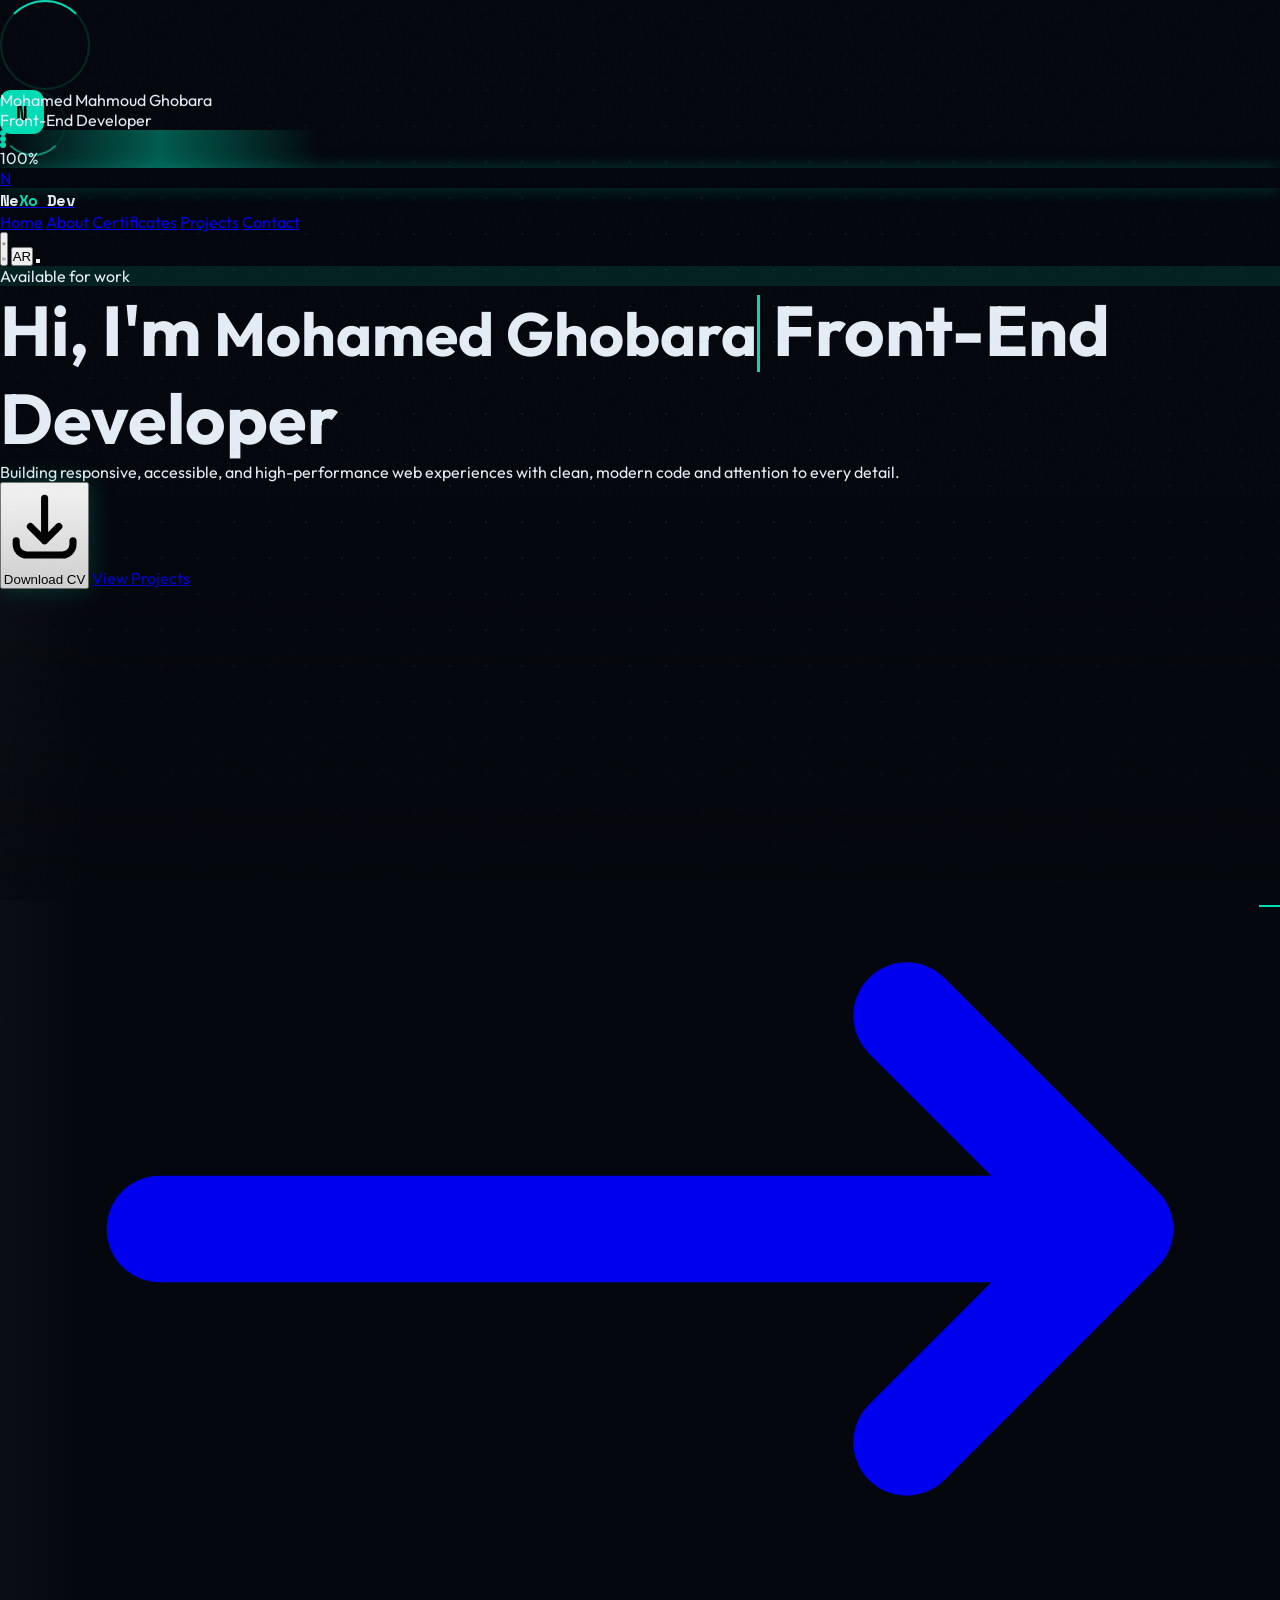
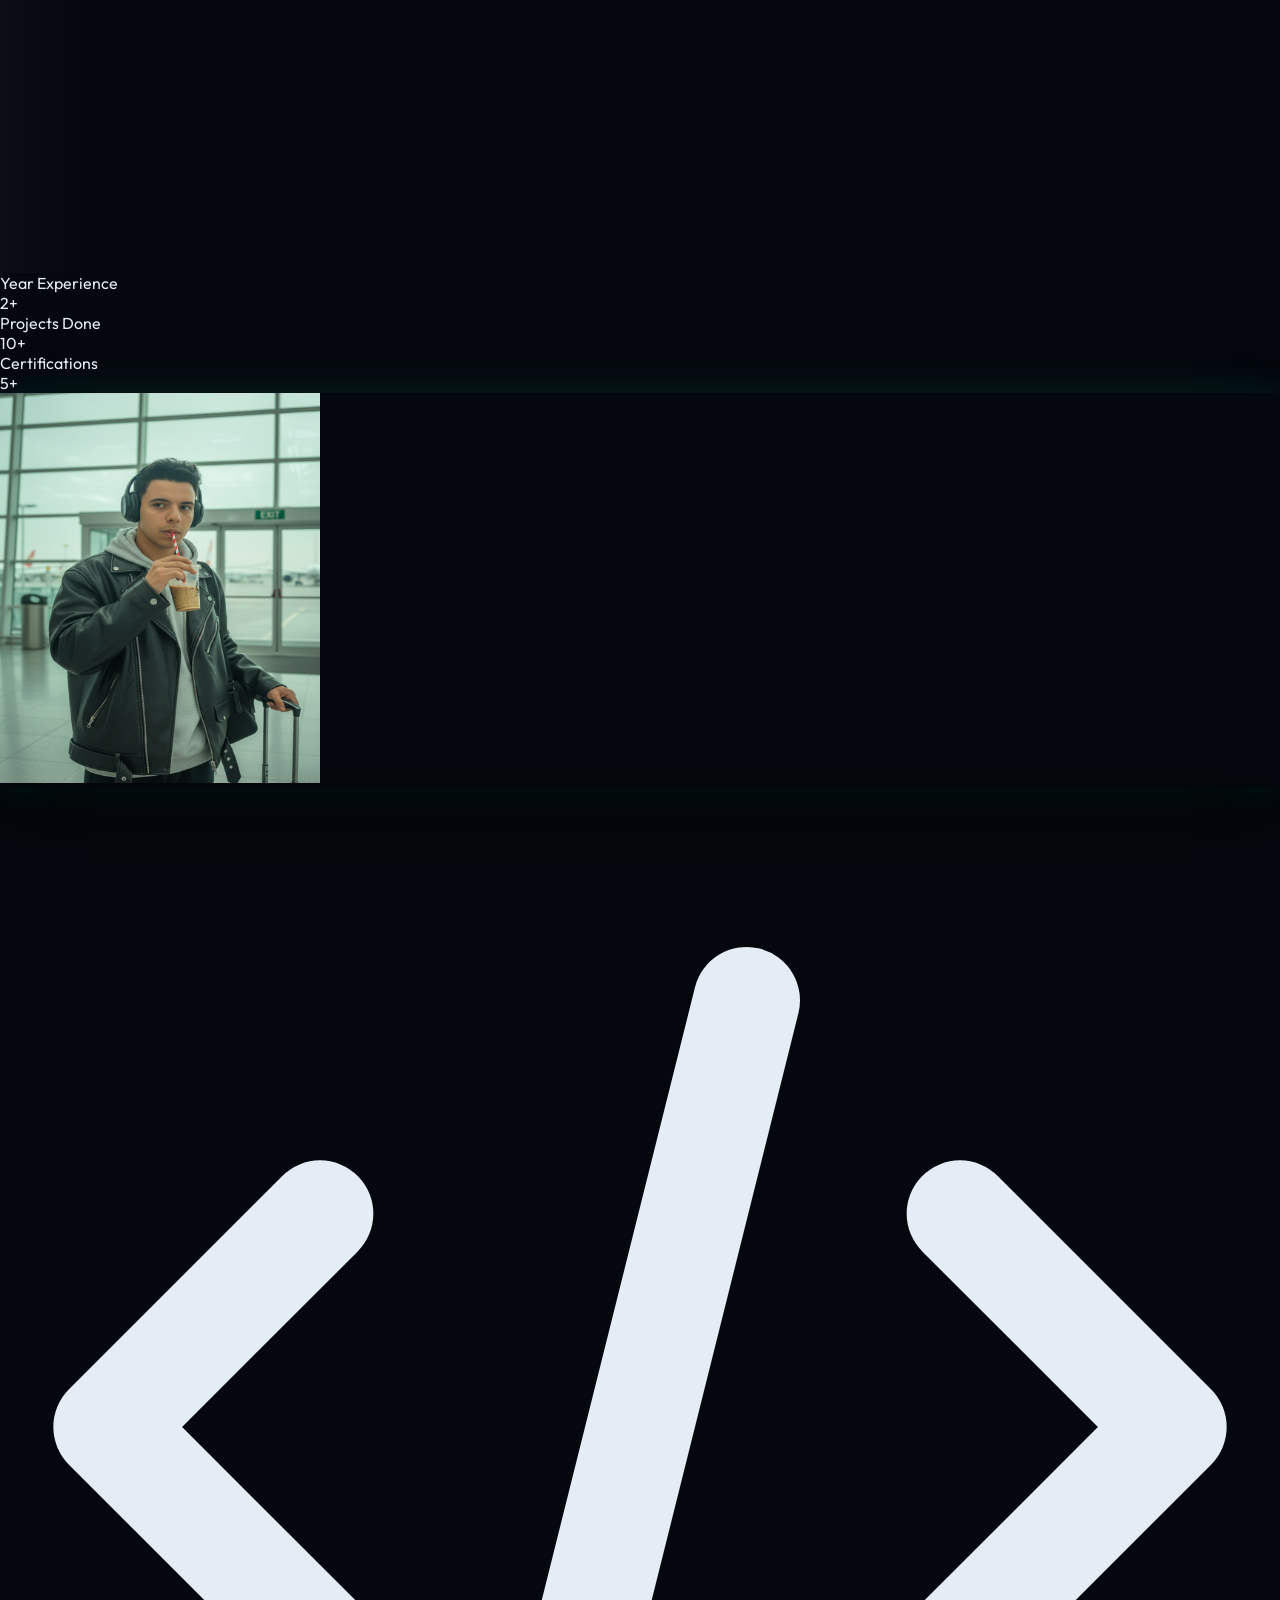
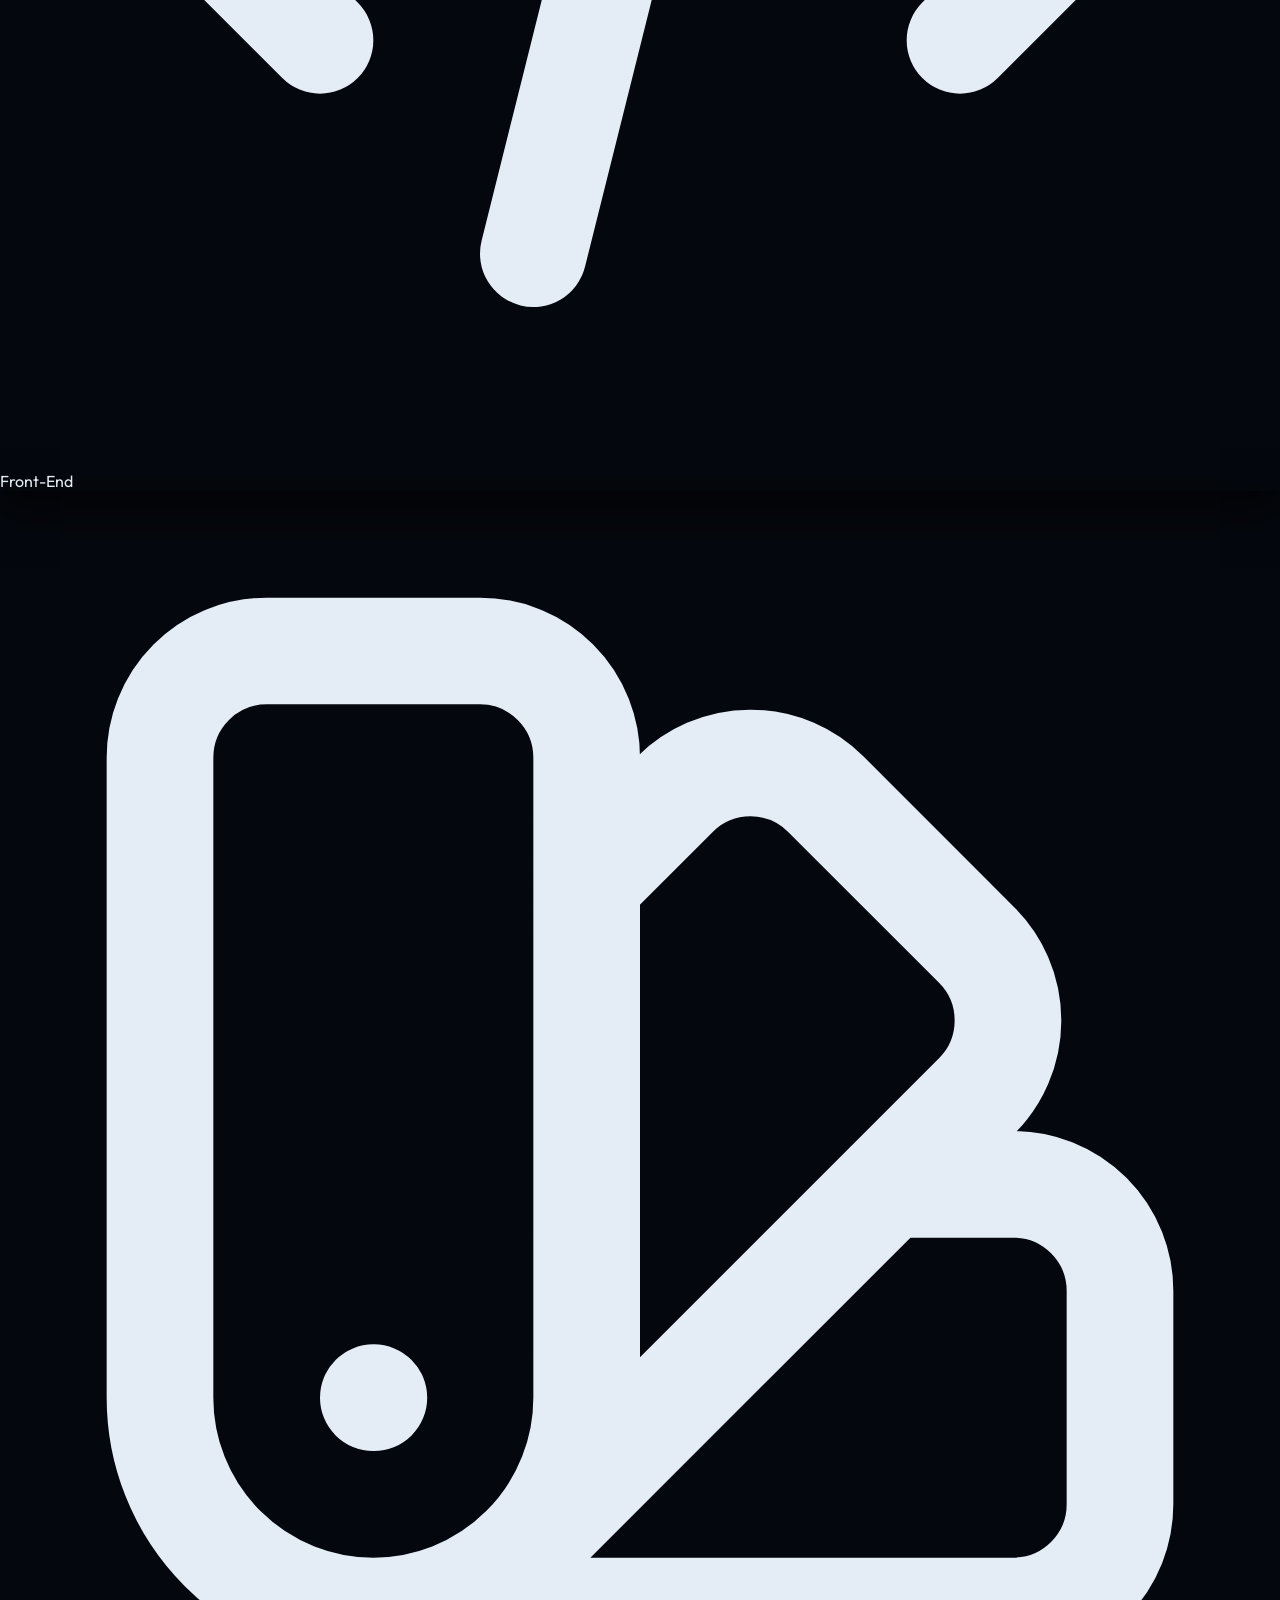
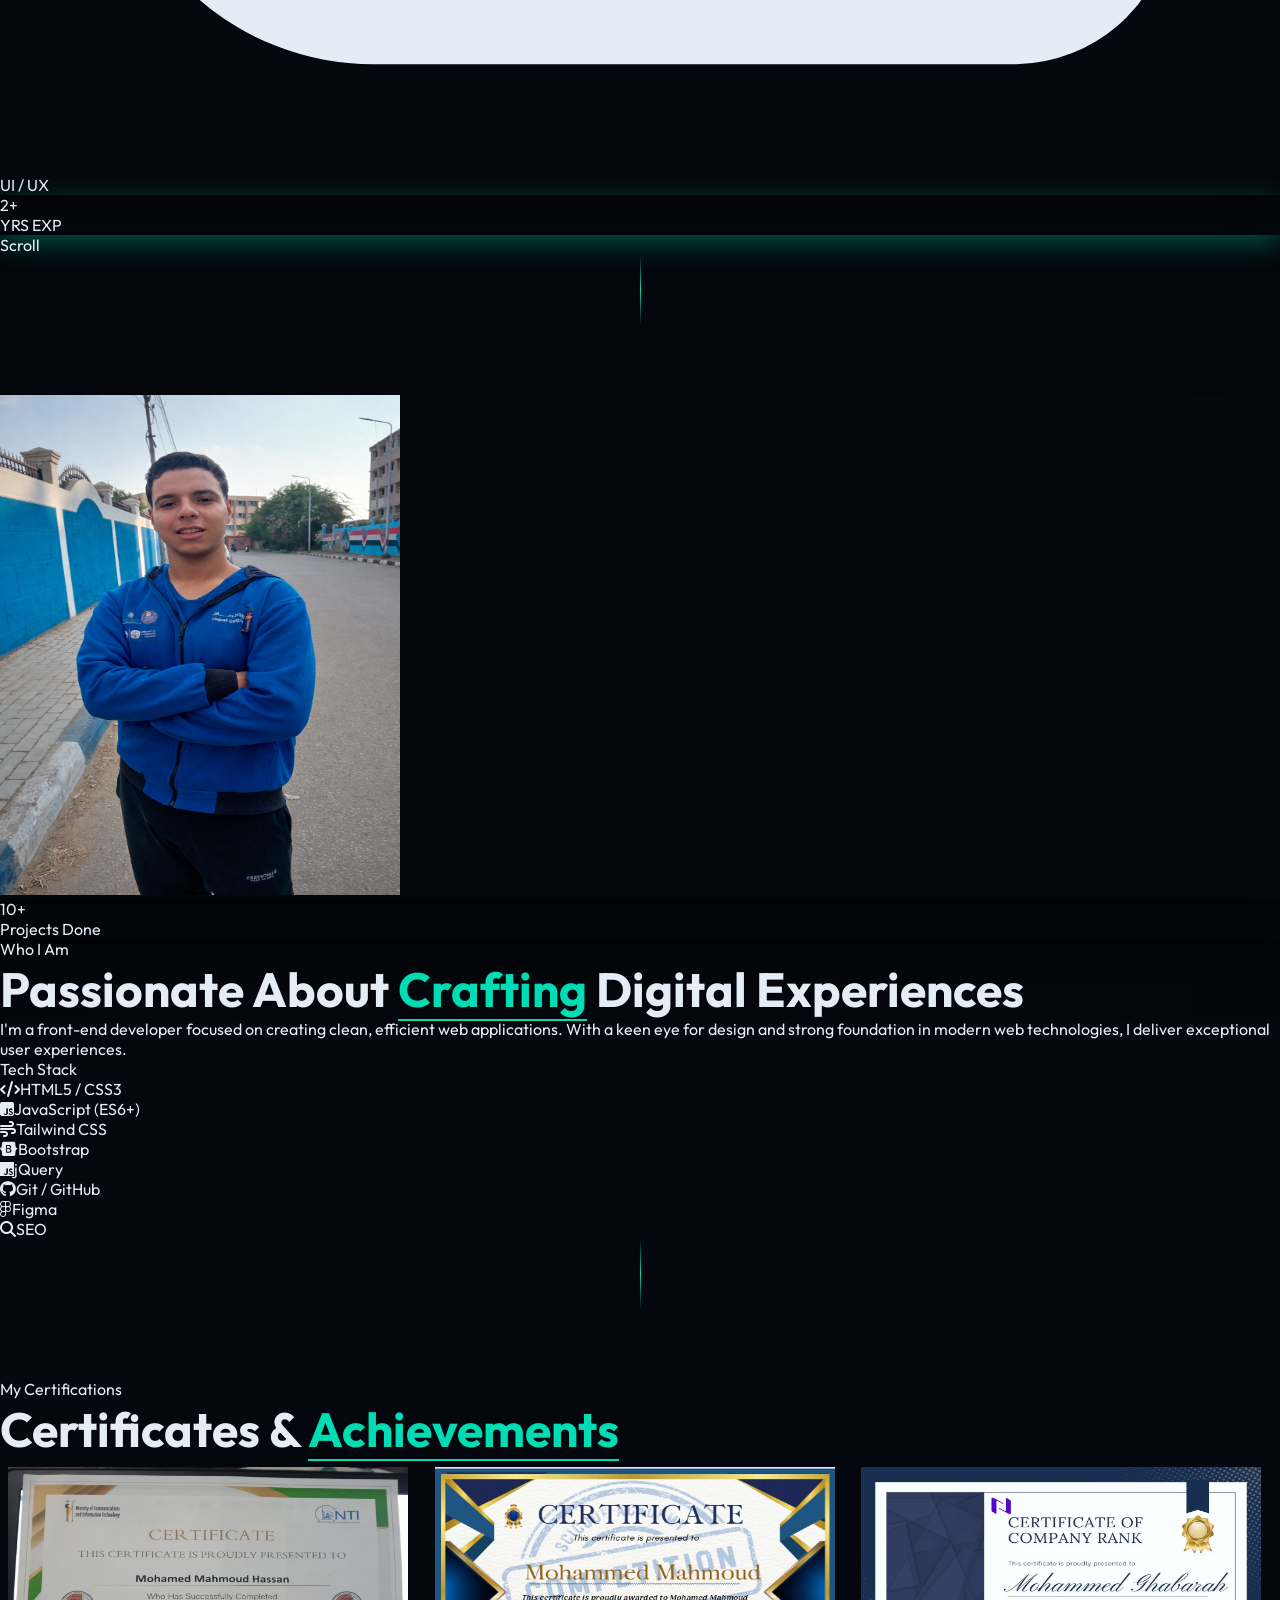
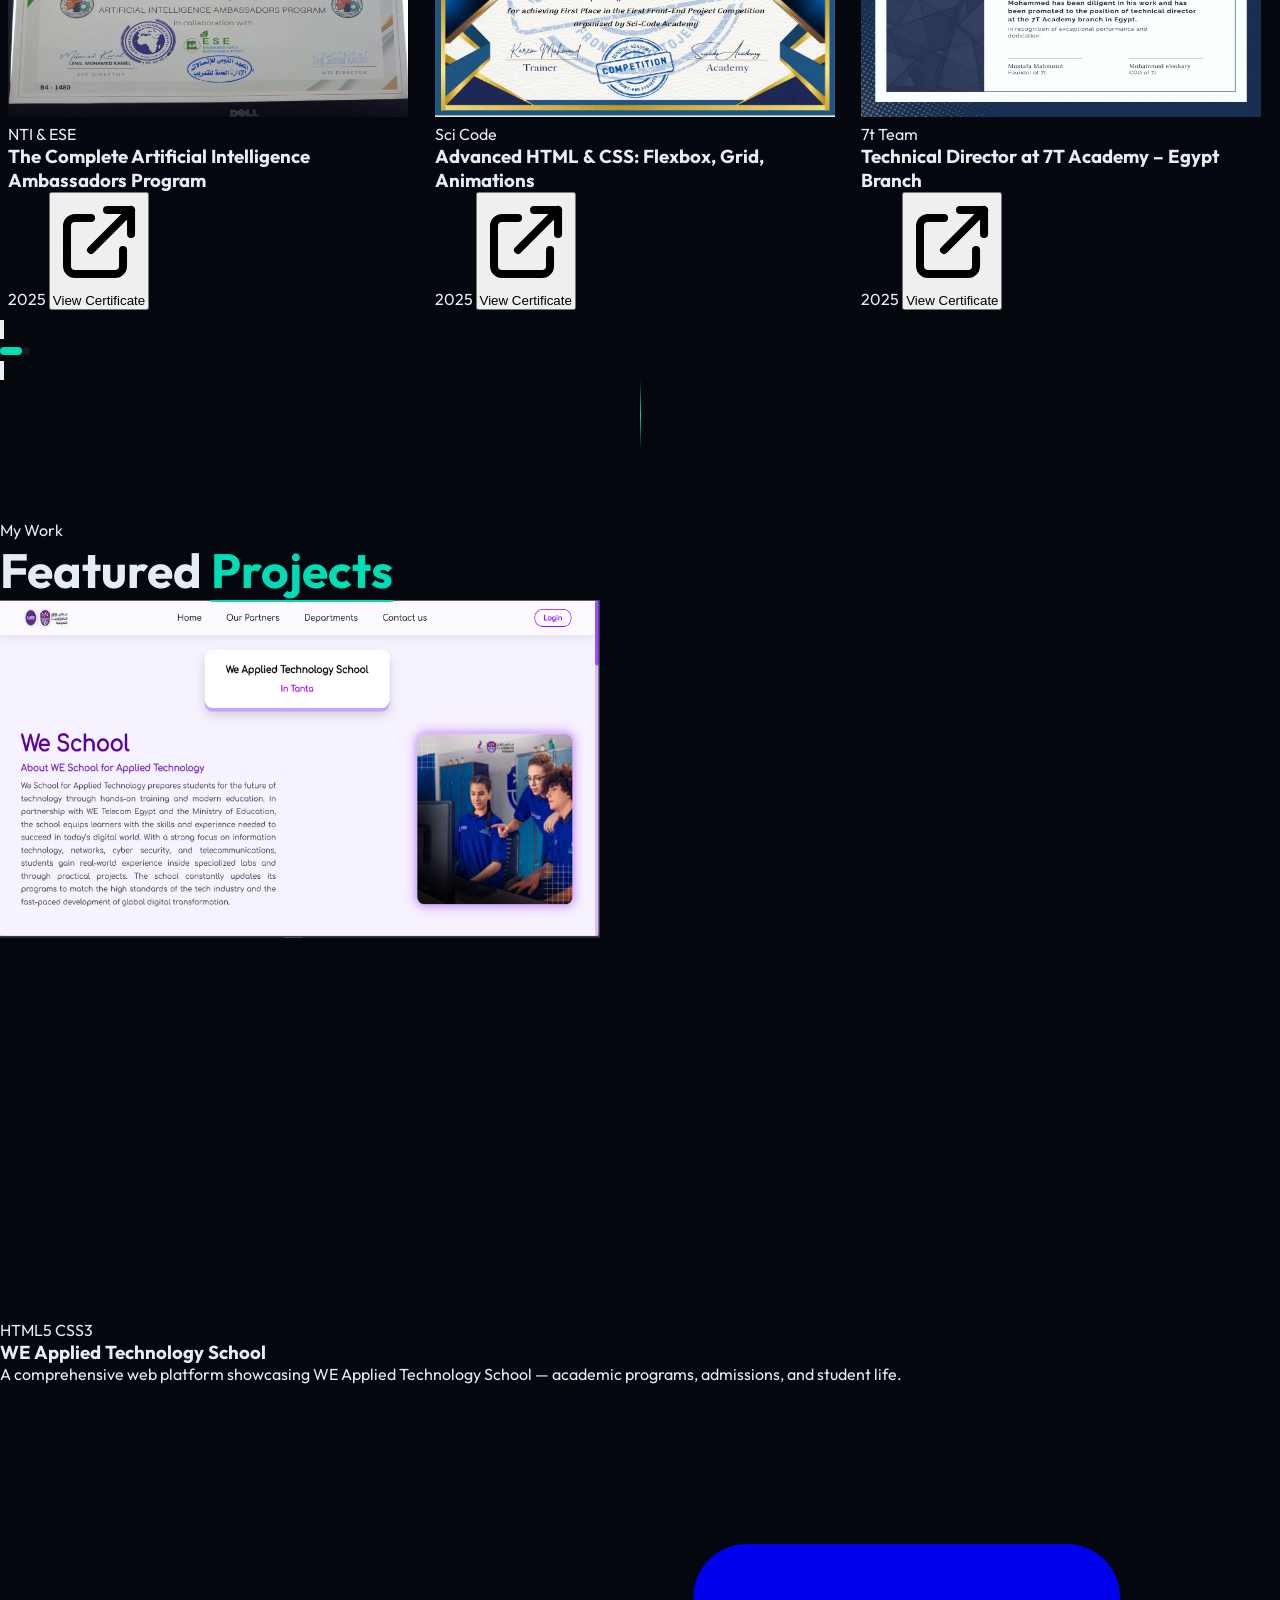
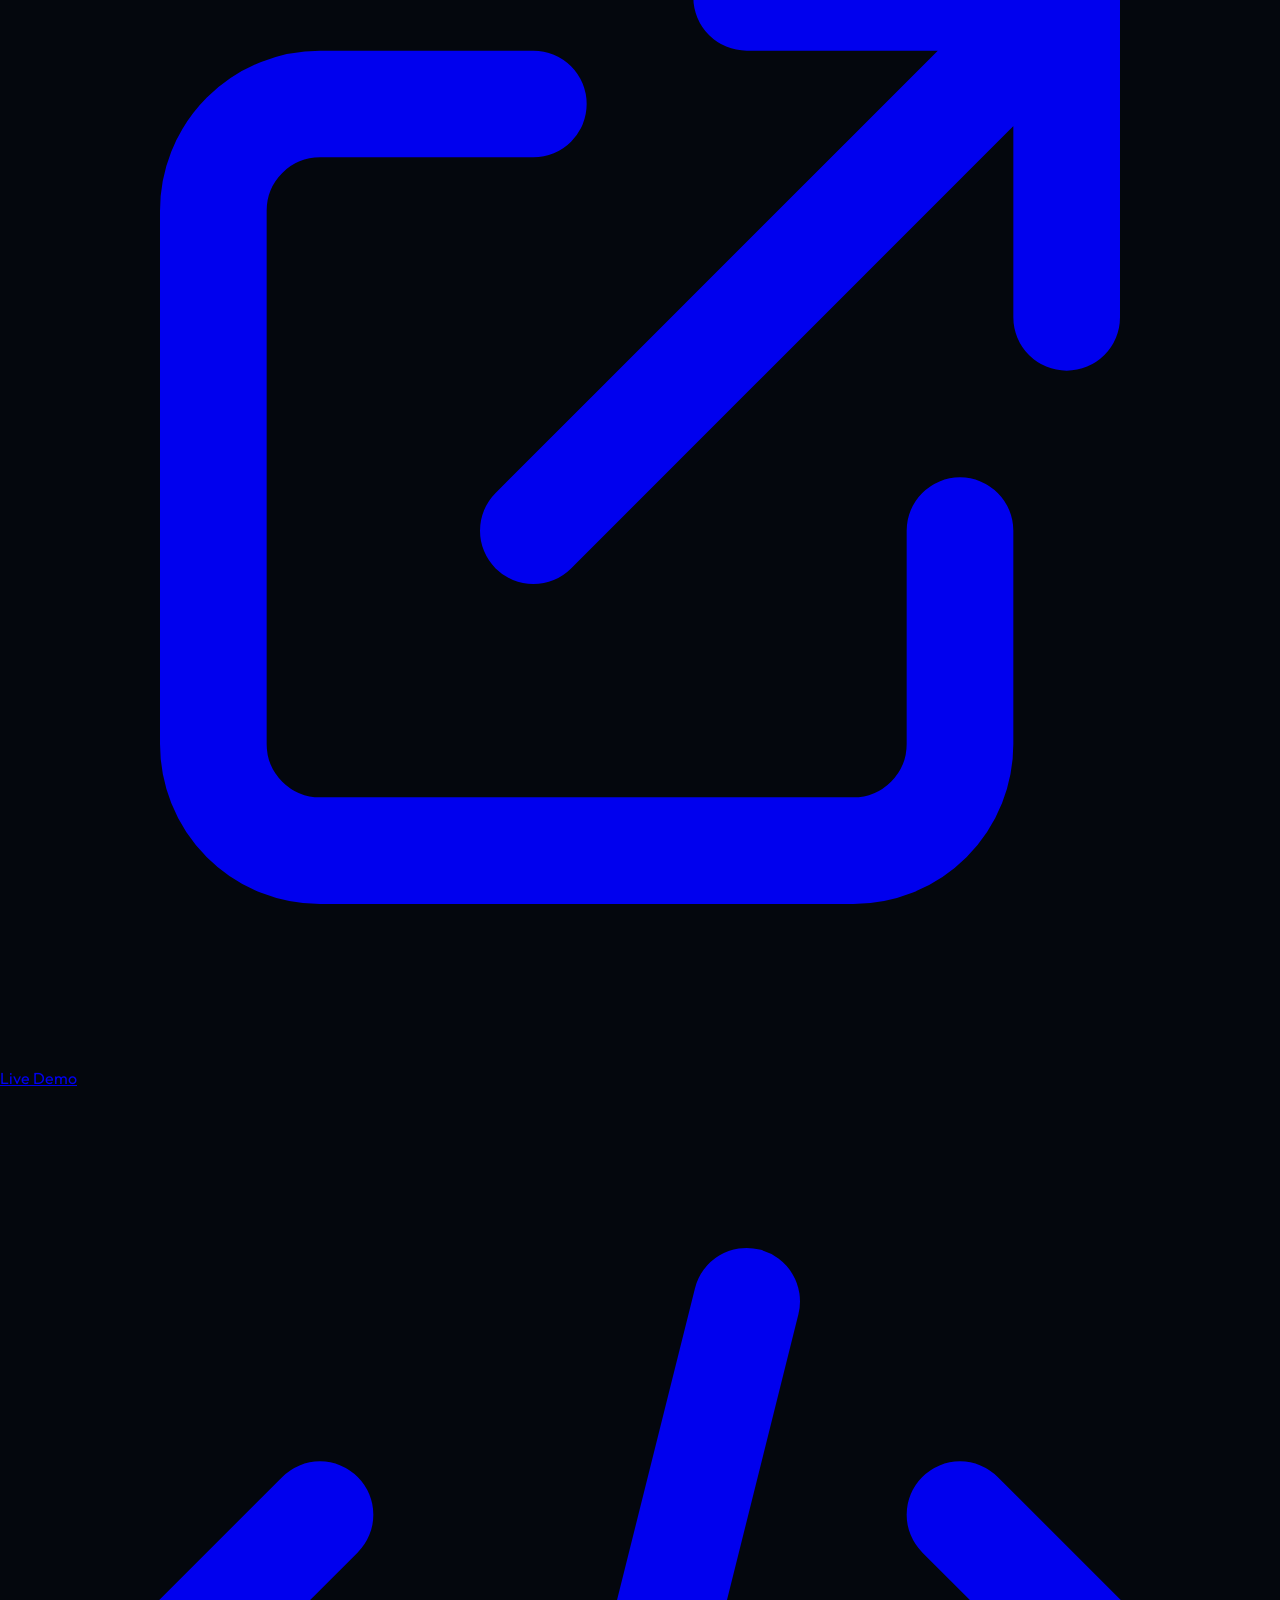
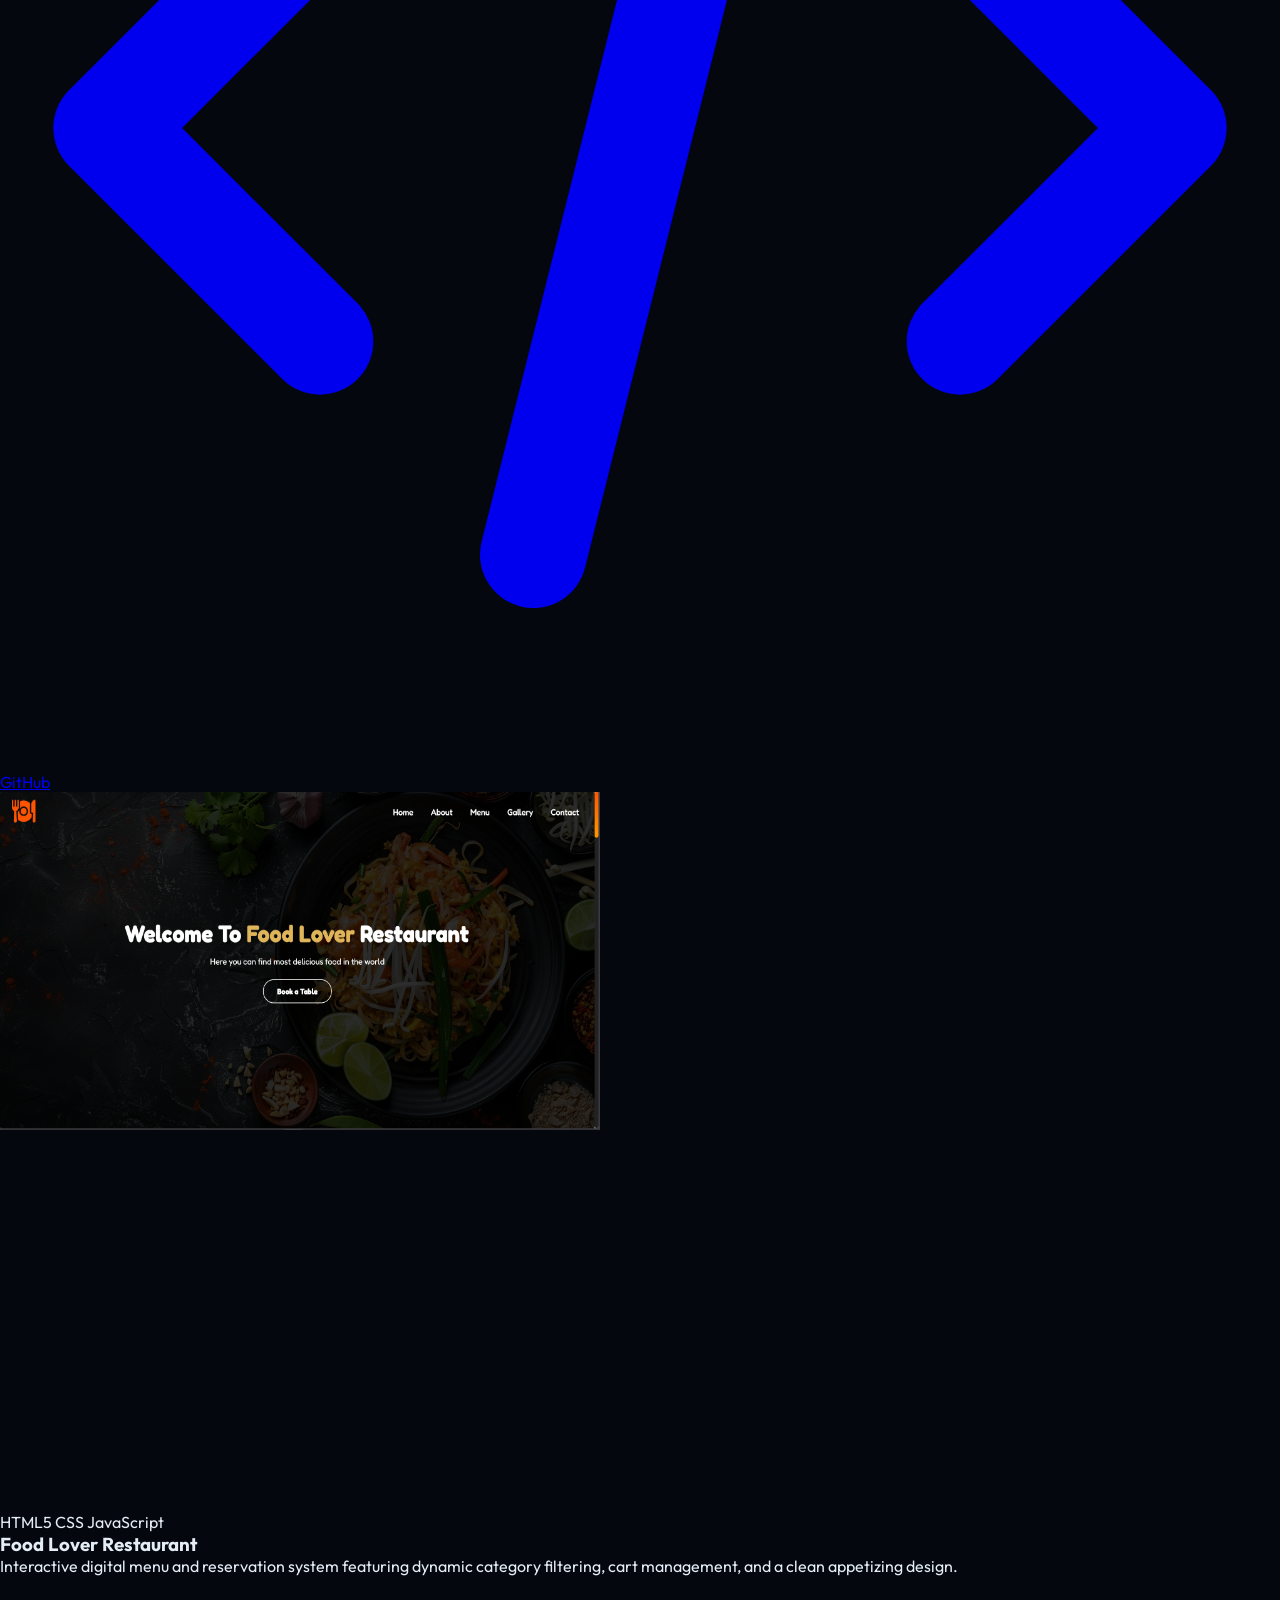
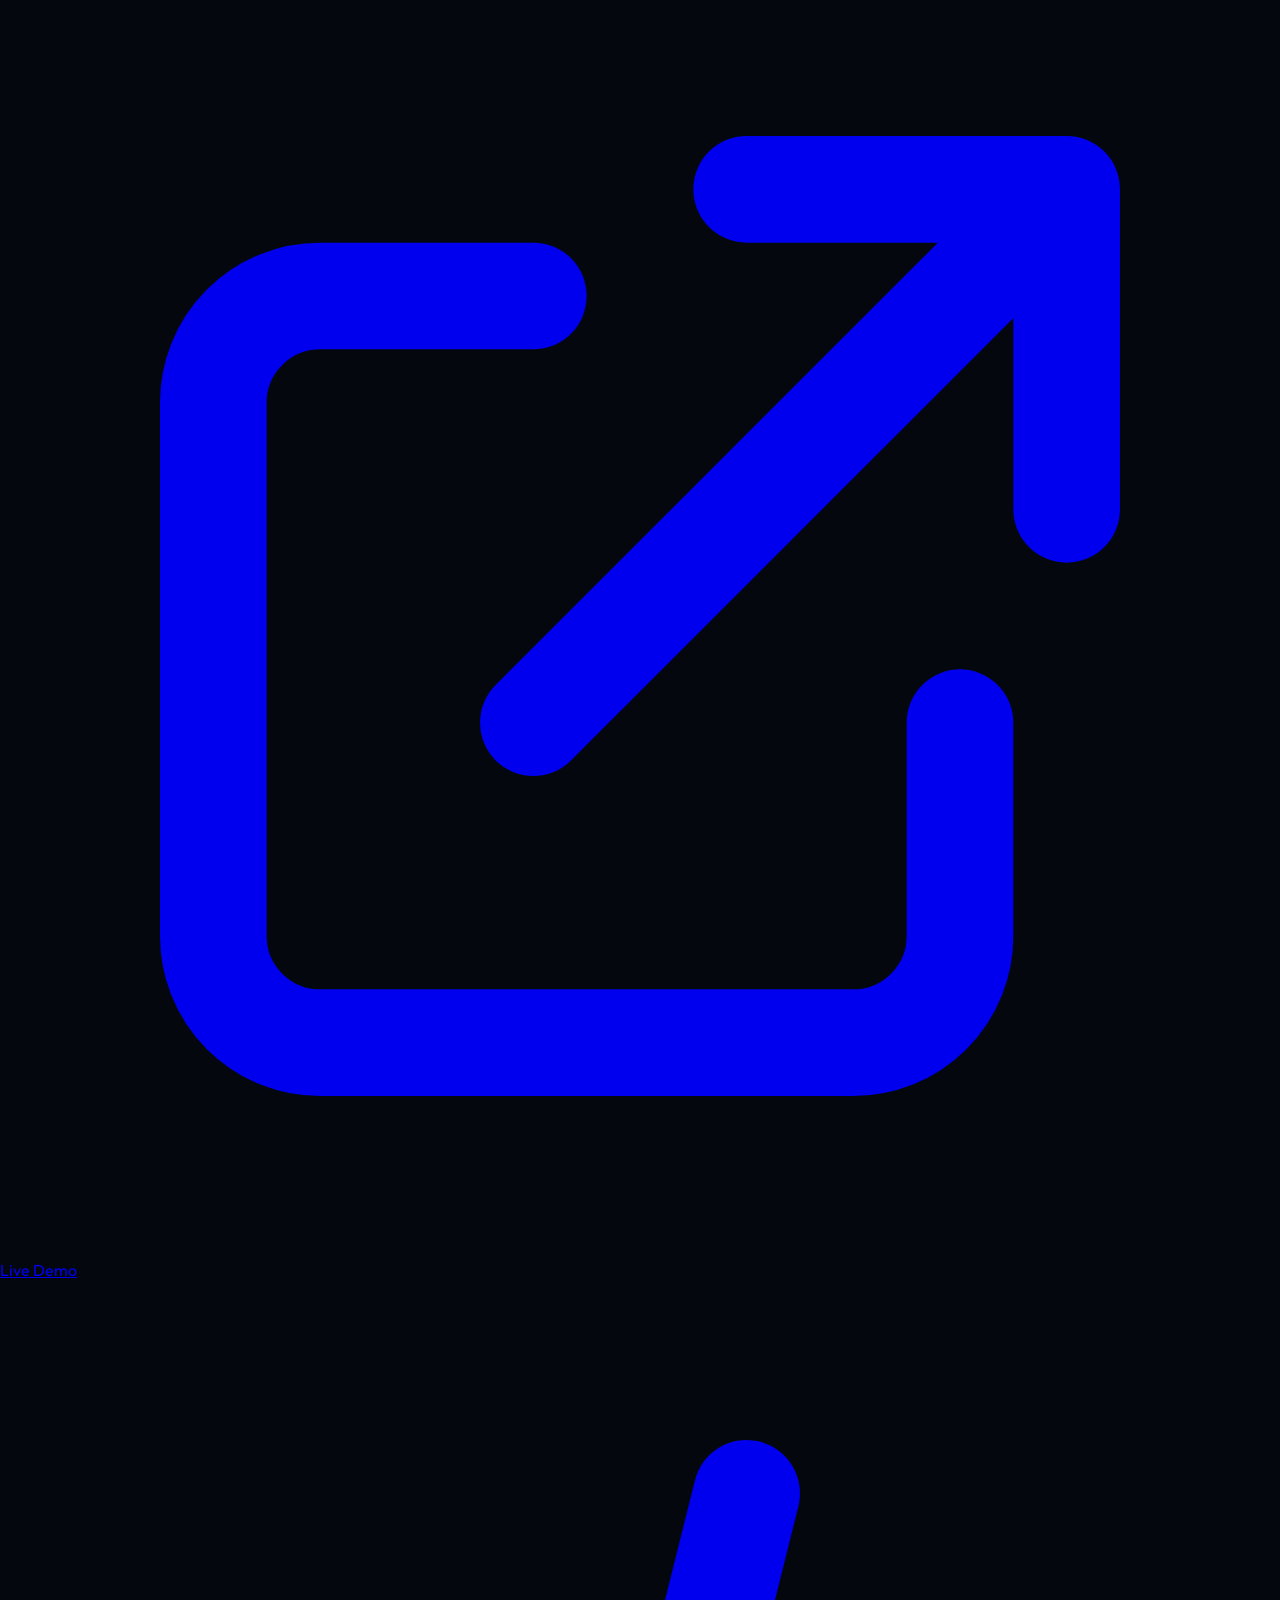
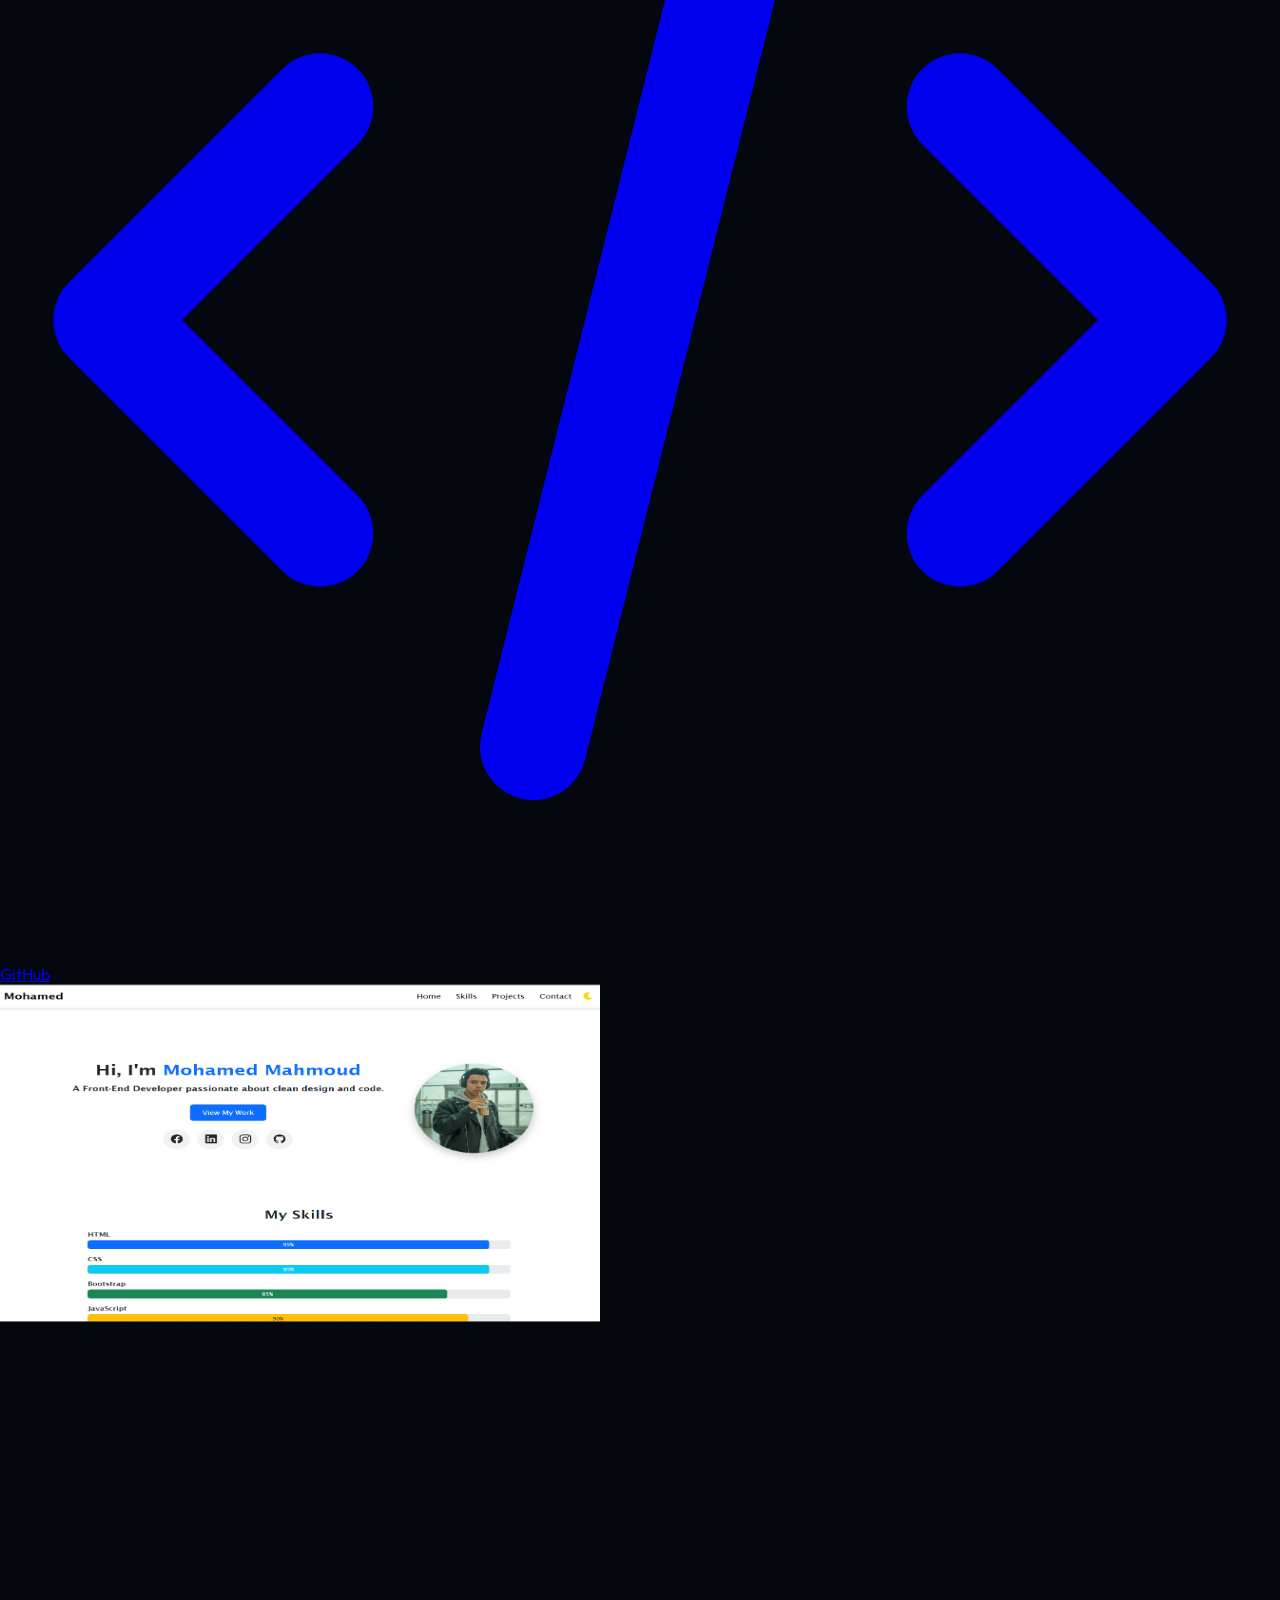
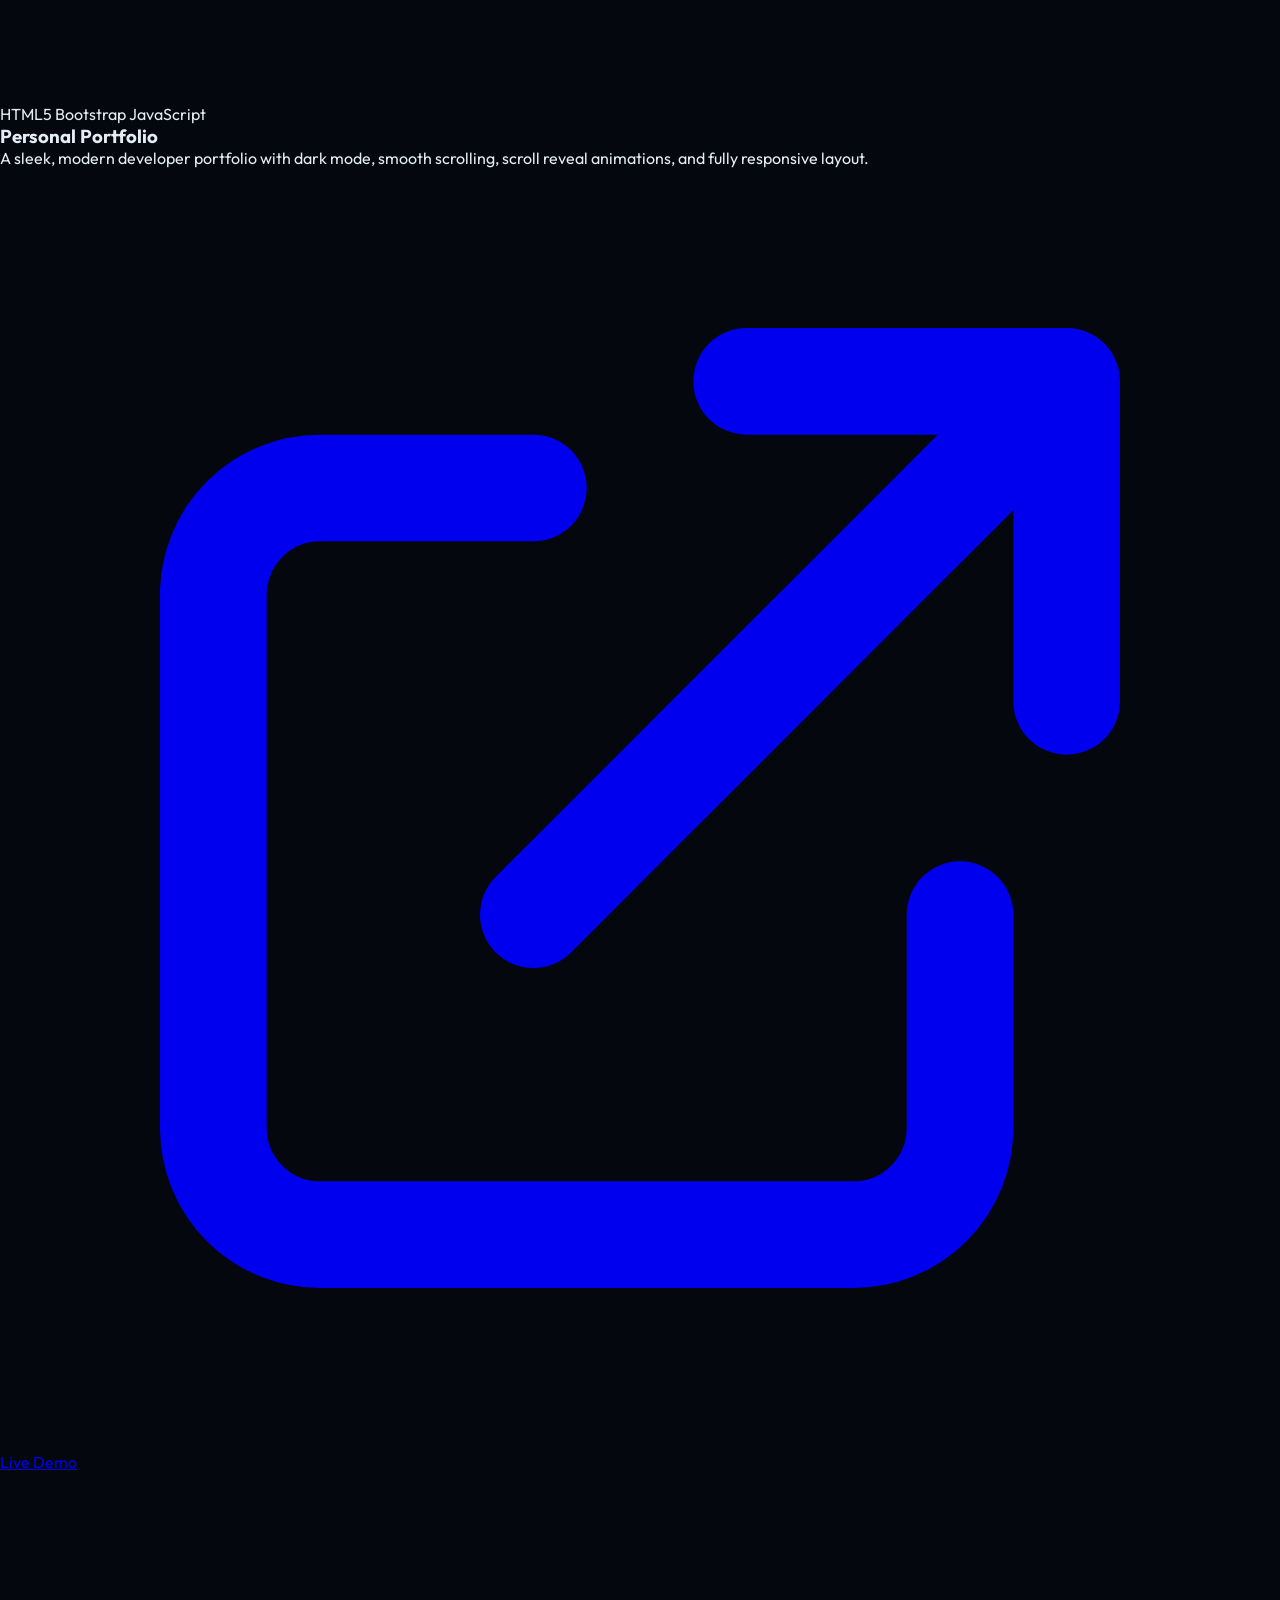
==== index.html @ a5e4928f "first commit" ====
<!DOCTYPE html>
<html lang="en" class="dark scroll-smooth">

<head>
  <meta charset="UTF-8" />
  <meta name="viewport" content="width=device-width, initial-scale=1.0" />

  <!-- ═══ SEO ═══ -->
  <title>Mohamed Mahmoud Ghobara — Front-End Developer | Egypt</title>
  <meta name="description"
    content="Mohamed Mahmoud Ghobara is a Front-End Developer from Egypt crafting responsive, accessible & high-performance web experiences. Specializes in HTML5, CSS3, JavaScript, Tailwind CSS & UI/UX." />
  <meta name="keywords"
    content="Mohamed Mahmoud Ghobara, Front-End Developer, Web Developer, HTML5, CSS3, JavaScript, Tailwind CSS, Bootstrap, UI UX, Portfolio, Egypt, Tanta, مطور واجهات أمامية, محمد محمود غبارة" />
  <meta name="author" content="Mohamed Mahmoud Ghobara" />
  <meta name="robots" content="index, follow" />
  <link rel="canonical" href="https://nexo-dev.vercel.app/" />

  <!-- Favicon -->
  <link rel="icon" type="image/svg+xml"
    href="data:image/svg+xml,%3Csvg xmlns='http://www.w3.org/2000/svg' viewBox='0 0 32 32'%3E%3Crect width='32' height='32' rx='8' fill='%2300dcb4'/%3E%3Ctext x='50%25' y='50%25' dominant-baseline='central' text-anchor='middle' font-family='monospace' font-weight='900' font-size='20' fill='%23000'%3EN%3C/text%3E%3C/svg%3E" />

  <!-- Open Graph -->
  <meta property="og:type" content="website" />
  <meta property="og:url" content="https://nexo-dev.vercel.app/" />
  <meta property="og:title" content="Mohamed Mahmoud Ghobara — Front-End Developer" />
  <meta property="og:description"
    content="Front-End Developer from Egypt crafting responsive, accessible & high-performance web experiences with HTML5, CSS3, JavaScript & Tailwind CSS." />
  <meta property="og:image" content="https://nexo-dev.vercel.app/Images/Profile.png" />
  <meta property="og:image:width" content="1200" />
  <meta property="og:image:height" content="630" />
  <meta property="og:image:alt" content="Mohamed Mahmoud Ghobara — Front-End Developer Portfolio" />
  <meta property="og:site_name" content="NeXo Dev" />
  <meta property="og:locale" content="en_US" />

  <!-- Twitter Card -->
  <meta name="twitter:card" content="summary_large_image" />
  <meta name="twitter:site" content="@nexodev" />
  <meta name="twitter:title" content="Mohamed Mahmoud Ghobara — Front-End Developer" />
  <meta name="twitter:description"
    content="Front-End Developer from Egypt crafting responsive, accessible & high-performance web experiences." />
  <meta name="twitter:image" content="https://nexo-dev.vercel.app/Images/Profile.png" />
  <meta name="twitter:image:alt" content="Mohamed Mahmoud Ghobara — Front-End Developer" />

  <!-- JSON-LD Structured Data -->
  <script type="application/ld+json">
  {
    "@context": "https://schema.org",
    "@type": "Person",
    "name": "Mohamed Mahmoud Ghobara",
    "alternateName": "NeXo Dev",
    "jobTitle": "Front-End Developer",
    "description": "Front-End Developer crafting responsive, accessible and high-performance web experiences using HTML5, CSS3, JavaScript, Tailwind CSS, Bootstrap, and more.",
    "url": "https://nexo-dev.vercel.app/",
    "email": "mohamed.mahmoud.24108@gmail.com",
    "telephone": "+201288126382",
    "address": { "@type": "PostalAddress", "addressLocality": "Tanta", "addressRegion": "Gharbia", "addressCountry": "EG" },
    "sameAs": [
      "https://www.linkedin.com/in/mohamedghobaradiv/",
      "https://github.com/mohamed-mahmoud-28"
    ],
    "knowsAbout": ["HTML5","CSS3","JavaScript","Tailwind CSS","Bootstrap","jQuery","Git","Figma","SEO","Responsive Web Design","UI/UX"],
    "image": "https://nexo-dev.vercel.app/Images/Profile.png"
  }
  </script>

  <!-- Preconnect for performance -->
  <link rel="preconnect" href="https://fonts.googleapis.com" />
  <link rel="preconnect" href="https://fonts.gstatic.com" crossorigin />
  <!-- Load only needed font weights -->
  <link
    href="https://fonts.googleapis.com/css2?family=Outfit:wght@400;600;700;800;900&family=Space+Mono:wght@400;700&family=Cairo:wght@500;700;900&display=swap"
    rel="stylesheet" />
  <!-- Font Awesome with deferred load -->
  <link rel="preload" href="https://cdnjs.cloudflare.com/ajax/libs/font-awesome/6.5.1/css/all.min.css" as="style"
    onload="this.onload=null;this.rel='stylesheet'" />
  <noscript>
    <link rel="stylesheet" href="https://cdnjs.cloudflare.com/ajax/libs/font-awesome/6.5.1/css/all.min.css" />
  </noscript>

  <!-- Tailwind CDN -->
  <script src="https://cdn.tailwindcss.com"></script>
  <script>
    tailwind.config = {
      darkMode: 'class',
      theme: {
        extend: {
          fontFamily: {
            display: ['Outfit', 'Cairo', 'sans-serif'],
            mono: ['Space Mono', 'monospace'],
            body: ['Outfit', 'Cairo', 'sans-serif'],
            cairo: ['Cairo', 'sans-serif'],
          },
          colors: {
            primary: { DEFAULT: '#00dcb4', dim: 'rgba(0,220,180,0.12)', glow: 'rgba(0,220,180,0.25)' },
            accent: '#ff5e5b',
          },
          keyframes: {
            orbDrift1: { '0%,100%': { transform: 'translate(0,0) scale(1)' }, '50%': { transform: 'translate(80px,60px) scale(1.1)' } },
            orbDrift2: { '0%,100%': { transform: 'translate(0,0) scale(1)' }, '50%': { transform: 'translate(-60px,40px) scale(1.08)' } },
            pulseDot: { '0%,100%': { boxShadow: '0 0 0 0 rgba(0,220,180,0.6)' }, '50%': { boxShadow: '0 0 0 6px rgba(0,220,180,0)' } },
            scrollBall: { '0%': { transform: 'translateY(0)', opacity: '1' }, '80%': { transform: 'translateY(13px)', opacity: '0' }, '100%': { transform: 'translateY(0)', opacity: '0' } },
            hintPulse: { '0%,100%': { opacity: '0.35' }, '50%': { opacity: '0.65' } },
            fc1: { '0%,100%': { transform: 'translateY(0)' }, '50%': { transform: 'translateY(-10px)' } },
            fc2: { '0%,100%': { transform: 'translateY(0)' }, '50%': { transform: 'translateY(10px)' } },
          },
        }
      }
    }
  </script>

  <link rel="stylesheet" href="style.css" />
</head>

<body class="dark bg-[#04070d] text-[#e4ecf5] leading-relaxed">

  <!-- ═══ PAGE LOADER ═══ -->
  <div id="page-loader" class="fixed inset-0 z-[99999] bg-[#04070d] flex items-center justify-center" role="status"
    aria-label="Page loading, please wait">
    <div class="absolute w-[400px] h-[400px] rounded-full" aria-hidden="true"
      style="background:radial-gradient(circle,rgba(0,220,180,0.12) 0%,transparent 70%);filter:blur(80px);animation:loaderOrb1 4s ease-in-out infinite;top:20%;left:20%;">
    </div>
    <div class="absolute w-[300px] h-[300px] rounded-full" aria-hidden="true"
      style="background:radial-gradient(circle,rgba(0,220,180,0.08) 0%,transparent 70%);filter:blur(60px);animation:loaderOrb2 5s ease-in-out infinite;bottom:20%;right:20%;">
    </div>
    <div class="flex flex-col items-center gap-8 relative z-10">
      <div class="relative flex items-center justify-center" style="width:90px;height:90px;" aria-hidden="true">
        <div class="loader-ring-outer absolute"></div>
        <div class="loader-ring-inner absolute"></div>
        <div class="loader-n-badge">N</div>
      </div>
      <div class="text-center loader-text-anim" style="animation-delay:0.2s">
        <p class="font-display font-black text-[1.1rem] tracking-[-0.02em] text-[#e4ecf5]">Mohamed Mahmoud Ghobara</p>
        <p class="font-mono text-[0.6rem] tracking-[0.2em] uppercase text-[#00dcb4] mt-1 opacity-80">Front-End Developer
        </p>
      </div>
      <div class="w-[200px] flex flex-col gap-2 loader-text-anim" style="animation-delay:0.4s" aria-hidden="true">
        <div class="relative h-[3px] bg-white/[0.07] rounded-full overflow-hidden" role="progressbar" aria-valuemin="0"
          aria-valuemax="100" aria-valuenow="0" id="loader-progress">
          <div id="loader-bar" class="h-full bg-[#00dcb4] rounded-full relative overflow-hidden"
            style="width:0%;transition:width 0.08s linear">
            <div class="loader-shimmer"></div>
          </div>
        </div>
        <div class="flex justify-between items-center">
          <div class="flex gap-[5px]">
            <div class="loader-dot"></div>
            <div class="loader-dot"></div>
            <div class="loader-dot"></div>
          </div>
          <span id="loader-pct" class="font-mono text-[0.7rem] font-bold text-[#00dcb4]" aria-live="polite">0%</span>
        </div>
      </div>
    </div>
  </div>

  <!-- Custom cursor (hidden from assistive tech) -->
  <div class="cursor-dot" id="cursor-dot" aria-hidden="true"></div>
  <div class="cursor-ring" id="cursor-ring" aria-hidden="true"></div>

  <!-- ═══ HEADER / NAVBAR ═══ -->
  <header id="navbar"
    class="fixed top-0 left-0 right-0 z-[1000] h-[64px] flex items-center px-6 md:px-9 bg-[rgba(4,7,13,0.7)] backdrop-blur-xl border-b border-white/[0.07] transition-all duration-300"
    role="banner">
    <div class="flex items-center justify-between w-full max-w-[1120px] mx-auto">

      <!-- Logo -->
      <a href="#home" class="flex items-center gap-[10px] group" aria-label="NeXo Dev — Go to homepage">
        <div
          class="w-8 h-8 bg-[#00dcb4] rounded-[9px] flex items-center justify-center text-black font-black text-sm flex-shrink-0 transition-all duration-300 group-hover:-rotate-[5deg] group-hover:scale-[1.08] font-mono"
          style="box-shadow:0 0 18px rgba(0,220,180,0.25)" aria-hidden="true">N</div>
        <span class="nexo-logo text-[0.95rem]" aria-hidden="true"><span class="ne">Ne</span><span class="xo">Xo</span>
          <span class="ne">Dev</span></span>
      </a>

      <!-- Desktop navigation -->
      <nav class="hidden md:flex items-center gap-8" aria-label="Primary navigation">
        <a href="#home" data-i18n="nav_home"
          class="nav-link text-[0.8rem] font-medium text-[#667a8e] hover:text-[#00dcb4] transition-colors duration-300">Home</a>
        <a href="#about" data-i18n="nav_about"
          class="nav-link text-[0.8rem] font-medium text-[#667a8e] hover:text-[#00dcb4] transition-colors duration-300">About</a>
        <a href="#certificates" data-i18n="nav_certs"
          class="nav-link text-[0.8rem] font-medium text-[#667a8e] hover:text-[#00dcb4] transition-colors duration-300">Certificates</a>
        <a href="#projects" data-i18n="nav_projects"
          class="nav-link text-[0.8rem] font-medium text-[#667a8e] hover:text-[#00dcb4] transition-colors duration-300">Projects</a>
        <a href="#contact" data-i18n="nav_contact"
          class="nav-link text-[0.8rem] font-medium text-[#667a8e] hover:text-[#00dcb4] transition-colors duration-300">Contact</a>
      </nav>

      <!-- Controls -->
      <div class="flex items-center gap-2">
        <!-- Theme toggle -->
        <button id="theme-btn" onclick="toggleTheme()" aria-label="Switch to light mode"
          class="w-[36px] h-[36px] rounded-[9px] border border-white/[0.07] bg-white/[0.03] text-[#667a8e] flex items-center justify-center transition-all duration-300 hover:border-[rgba(0,220,180,0.4)] hover:text-[#00dcb4] hover:bg-[rgba(0,220,180,0.12)]">
          <!-- Sun icon (shown in dark mode) -->
          <svg id="theme-icon-dark" xmlns="http://www.w3.org/2000/svg" fill="none" viewBox="0 0 24 24" stroke-width="2"
            stroke="currentColor" class="w-[15px] h-[15px]" aria-hidden="true">
            <path stroke-linecap="round" stroke-linejoin="round"
              d="M12 3v1m0 16v1m9-9h-1M4 12H3m15.364-6.364l-.707.707M6.343 17.657l-.707.707M17.657 17.657l-.707-.707M6.343 6.343l-.707-.707M15 12a3 3 0 11-6 0 3 3 0 016 0z" />
          </svg>
          <!-- Moon icon (shown in light mode) -->
          <svg id="theme-icon-light" xmlns="http://www.w3.org/2000/svg" fill="none" viewBox="0 0 24 24" stroke-width="2"
            stroke="currentColor" class="w-[15px] h-[15px] hidden" aria-hidden="true">
            <path stroke-linecap="round" stroke-linejoin="round" d="M21 12.79A9 9 0 1111.21 3 7 7 0 0021 12.79z" />
          </svg>
        </button>

        <!-- Language toggle -->
        <button id="lang-btn" onclick="toggleLang()" aria-label="Switch to Arabic language"
          class="w-[36px] h-[36px] rounded-[9px] border border-white/[0.07] bg-white/[0.03] text-[#667a8e] flex items-center justify-center text-[0.65rem] font-bold font-mono transition-all duration-300 hover:border-[rgba(0,220,180,0.4)] hover:text-[#00dcb4] hover:bg-[rgba(0,220,180,0.12)]">AR</button>

        <!-- Mobile menu button -->
        <button id="hamburger"
          class="hamburger md:hidden w-[36px] h-[36px] rounded-[9px] border border-white/[0.07] bg-white/[0.03] flex flex-col items-center justify-center gap-[5px]"
          aria-label="Open navigation menu" aria-expanded="false" aria-controls="aside-menu">
          <span class="block w-[16px] h-[1.5px] bg-[#e4ecf5] rounded-sm transition-all duration-300 origin-center"
            aria-hidden="true"></span>
          <span class="block w-[16px] h-[1.5px] bg-[#e4ecf5] rounded-sm transition-all duration-300 origin-center"
            aria-hidden="true"></span>
          <span class="block w-[16px] h-[1.5px] bg-[#e4ecf5] rounded-sm transition-all duration-300 origin-center"
            aria-hidden="true"></span>
        </button>
      </div>
    </div>
  </header>

  <!-- ═══ MOBILE MENU OVERLAY ═══ -->
  <div id="aside-overlay"
    class="fixed inset-0 z-[1100] bg-[rgba(4,7,13,0.75)] backdrop-blur-[10px] opacity-0 pointer-events-none transition-opacity duration-300"
    aria-hidden="true"></div>

  <!-- Mobile nav sidebar -->
  <aside id="aside-menu"
    class="aside-menu fixed top-0 z-[1200] w-[min(300px,85vw)] h-screen bg-[#080f1a] border-l border-white/[0.07] p-7 flex flex-col gap-8"
    style="box-shadow:-24px 0 80px rgba(0,0,0,0.6)" aria-label="Mobile navigation" hidden>
    <div class="flex items-center justify-between">
      <a href="#home" class="flex items-center gap-[10px]" aria-label="NeXo Dev — Go to homepage">
        <div class="w-8 h-8 bg-[#00dcb4] rounded-[9px] flex items-center justify-center text-black font-black font-mono"
          aria-hidden="true">N</div>
        <span class="nexo-logo text-[0.95rem]" aria-hidden="true"><span class="ne">Ne</span><span class="xo">Xo</span>
          <span class="ne">Dev</span></span>
      </a>
      <button id="aside-close"
        class="w-8 h-8 rounded-[9px] border border-white/[0.07] bg-white/[0.03] text-[#667a8e] flex items-center justify-center transition-all duration-300 hover:text-[#00dcb4] hover:border-[rgba(0,220,180,0.4)]"
        aria-label="Close navigation menu">
        <span aria-hidden="true">✕</span>
      </button>
    </div>
    <nav class="flex flex-col gap-1" aria-label="Mobile navigation links">
      <a href="#home"
        class="flex items-center gap-3 text-[0.9rem] font-semibold text-[#667a8e] px-3 py-3 rounded-[10px] transition-all duration-300 hover:bg-white/[0.03] hover:text-[#e4ecf5] hover:translate-x-1">
        <span class="font-mono text-[0.6rem] text-[#00dcb4] opacity-70" aria-hidden="true">01</span><span
          data-i18n="nav_home">Home</span>
      </a>
      <a href="#about"
        class="flex items-center gap-3 text-[0.9rem] font-semibold text-[#667a8e] px-3 py-3 rounded-[10px] transition-all duration-300 hover:bg-white/[0.03] hover:text-[#e4ecf5] hover:translate-x-1">
        <span class="font-mono text-[0.6rem] text-[#00dcb4] opacity-70" aria-hidden="true">02</span><span
          data-i18n="nav_about">About</span>
      </a>
      <a href="#certificates"
        class="flex items-center gap-3 text-[0.9rem] font-semibold text-[#667a8e] px-3 py-3 rounded-[10px] transition-all duration-300 hover:bg-white/[0.03] hover:text-[#e4ecf5] hover:translate-x-1">
        <span class="font-mono text-[0.6rem] text-[#00dcb4] opacity-70" aria-hidden="true">03</span><span
          data-i18n="nav_certs">Certificates</span>
      </a>
      <a href="#projects"
        class="flex items-center gap-3 text-[0.9rem] font-semibold text-[#667a8e] px-3 py-3 rounded-[10px] transition-all duration-300 hover:bg-white/[0.03] hover:text-[#e4ecf5] hover:translate-x-1">
        <span class="font-mono text-[0.6rem] text-[#00dcb4] opacity-70" aria-hidden="true">04</span><span
          data-i18n="nav_projects">Projects</span>
      </a>
      <a href="#contact"
        class="flex items-center gap-3 text-[0.9rem] font-semibold text-[#667a8e] px-3 py-3 rounded-[10px] transition-all duration-300 hover:bg-white/[0.03] hover:text-[#e4ecf5] hover:translate-x-1">
        <span class="font-mono text-[0.6rem] text-[#00dcb4] opacity-70" aria-hidden="true">05</span><span
          data-i18n="nav_contact">Contact</span>
      </a>
    </nav>
    <p class="mt-auto text-[0.72rem] text-[#3a5168]">NeXo Dev — Mohamed Mahmoud Ghobara</p>
  </aside>

  <!-- ═══ MAIN CONTENT ═══ -->
  <main id="main-content">

    <!-- ═══ HERO SECTION ═══ -->
    <section id="home" class="min-h-screen pt-[64px] flex items-center relative overflow-hidden"
      aria-labelledby="hero-heading">
      <!-- Background decorations -->
      <div class="absolute inset-0 z-0 pointer-events-none overflow-hidden" aria-hidden="true">
        <div class="absolute w-[600px] h-[600px] rounded-full -top-[180px] -left-[180px]"
          style="background:radial-gradient(circle,rgba(0,220,180,0.16) 0%,transparent 70%);filter:blur(110px);opacity:0.6;animation:orbDrift1 12s ease-in-out infinite">
        </div>
        <div class="absolute w-[450px] h-[450px] rounded-full -bottom-[80px] -right-[80px]"
          style="background:radial-gradient(circle,rgba(255,94,91,0.09) 0%,transparent 70%);filter:blur(110px);opacity:0.6;animation:orbDrift2 15s ease-in-out infinite">
        </div>
        <div class="hero-grid"></div>
      </div>

      <div class="w-full max-w-[1120px] mx-auto px-5 sm:px-7 relative z-[2]">
        <div
          class="grid grid-cols-1 lg:grid-cols-[1fr_0.85fr] gap-10 lg:gap-[60px] items-center py-16 sm:py-20 lg:py-[90px]">

          <!-- Hero text content -->
          <div id="hero-text" class="reveal lg:text-left text-center">
            <!-- Availability badge -->
            <div
              class="hero-tag-pill inline-flex items-center gap-[8px] px-3 py-[6px] rounded-full mb-5 border border-[rgba(0,220,180,0.28)]"
              style="background:rgba(0,220,180,0.12)" aria-label="Status: Available for work">
              <span class="w-[6px] h-[6px] rounded-full bg-[#00dcb4]"
                style="animation:pulseDot 1.8s ease-in-out infinite" aria-hidden="true"></span>
              <span class="text-[0.7rem] font-semibold text-[#00dcb4] tracking-[0.04em]" data-i18n="hero_tag">Available
                for work</span>
            </div>

            <!-- H1 — Main page heading -->
            <h1 id="hero-heading" class="font-display font-black leading-[1.04] tracking-[-0.05em] mb-4"
              style="font-size:clamp(2rem,5.5vw,4.4rem)">
              <span class="text-[0.75em] font-semibold text-[#667a8e]" data-i18n="hero_title_1">Hi, I'm</span>
              <span class="text-[#00dcb4] block" id="hero-name-wrapper">
                <span id="hero-name-typed" class="blink-cursor" data-en="Mohamed Ghobara" data-ar="محمد محمود غبارة"
                  style="font-size:clamp(1.8rem,5vw,3.8rem)" aria-label="Mohamed Ghobara"></span>
              </span>
              <span class="block text-[0.46em] font-semibold text-[#667a8e] tracking-[-0.01em] mt-1"
                data-i18n="hero_title_2">Front-End Developer</span>
            </h1>

            <p class="hero-desc text-[0.95rem] text-[#667a8e] max-w-[480px] leading-[1.8] mb-8 lg:mx-0 mx-auto"
              data-i18n="hero_desc">
              Building responsive, accessible, and high-performance web experiences with clean, modern code and
              attention to every detail.
            </p>

            <!-- CTA buttons -->
            <div class="hero-buttons flex gap-3 flex-wrap lg:justify-start justify-center">
              <button onclick="downloadCV()"
                class="btn-shimmer inline-flex items-center gap-[8px] px-6 py-[12px] rounded-[11px] bg-[#00dcb4] text-black font-bold text-[0.85rem] transition-all duration-300 hover:-translate-y-0.5"
                style="box-shadow:0 0 24px rgba(0,220,180,0.25)" aria-label="Download Mohamed Ghobara's CV as PDF">
                <svg xmlns="http://www.w3.org/2000/svg" fill="none" viewBox="0 0 24 24" stroke-width="2"
                  stroke="currentColor" class="w-4 h-4" aria-hidden="true">
                  <path stroke-linecap="round" stroke-linejoin="round"
                    d="M4 16v1a3 3 0 003 3h10a3 3 0 003-3v-1m-4-4l-4 4m0 0l-4-4m4 4V4" />
                </svg>
                <span data-i18n="hero_cv">Download CV</span>
              </button>
              <a href="#projects"
                class="btn-shimmer inline-flex items-center gap-[8px] px-6 py-[11px] rounded-[11px] bg-white/[0.03] border border-white/[0.07] text-[#e4ecf5] font-semibold text-[0.85rem] transition-all duration-300 hover:border-[rgba(0,220,180,0.4)] hover:bg-[rgba(0,220,180,0.12)] hover:-translate-y-0.5">
                <span data-i18n="hero_view">View Projects</span>
                <svg xmlns="http://www.w3.org/2000/svg" fill="none" viewBox="0 0 24 24" stroke-width="2"
                  stroke="currentColor" class="w-4 h-4" aria-hidden="true">
                  <path stroke-linecap="round" stroke-linejoin="round" d="M17 8l4 4m0 0l-4 4m4-4H3" />
                </svg>
              </a>
            </div>

            <!-- Stats -->
            <dl class="hero-stats flex gap-6 mt-10 lg:justify-start justify-center"
              aria-label="Professional statistics">
              <div class="flex flex-col gap-0.5">
                <dt class="hero-stat-label text-[0.68rem] text-[#3a5168] font-medium order-2" data-i18n="about_years">
                  Year Experience</dt>
                <dd class="font-display font-black text-[1.65rem] tracking-[-0.04em] leading-none order-1">
                  <span class="count-up" data-target="2">0</span><span class="text-[#00dcb4]"
                    aria-hidden="true">+</span>
                </dd>
              </div>
              <div class="hero-stat-divider w-px bg-white/[0.07] self-stretch" aria-hidden="true"></div>
              <div class="flex flex-col gap-0.5">
                <dt class="hero-stat-label text-[0.68rem] text-[#3a5168] font-medium order-2"
                  data-i18n="about_projects">Projects Done</dt>
                <dd class="font-display font-black text-[1.65rem] tracking-[-0.04em] leading-none order-1">
                  <span class="count-up" data-target="10">0</span><span class="text-[#00dcb4]"
                    aria-hidden="true">+</span>
                </dd>
              </div>
              <div class="hero-stat-divider w-px bg-white/[0.07] self-stretch" aria-hidden="true"></div>
              <div class="flex flex-col gap-0.5">
                <dt class="hero-stat-label text-[0.68rem] text-[#3a5168] font-medium order-2" data-i18n="stat_certs">
                  Certifications</dt>
                <dd class="font-display font-black text-[1.65rem] tracking-[-0.04em] leading-none order-1">
                  <span class="count-up" data-target="5">0</span><span class="text-[#00dcb4]"
                    aria-hidden="true">+</span>
                </dd>
              </div>
            </dl>
          </div>

          <!-- Profile photo — decorative, hidden from screen readers -->
          <div class="hidden lg:flex justify-center reveal reveal-d2" aria-hidden="true">
            <div class="photo-frame relative w-[320px] h-[390px]">
              <div
                class="photo-overlay w-full h-full rounded-[22px] overflow-hidden border border-white/[0.07] bg-[#0c1524] relative"
                style="box-shadow:0 24px 60px rgba(0,0,0,0.7),0 0 36px rgba(0,220,180,0.15)">
                <img src="./Images/git.jpeg" alt="" loading="eager" width="320" height="390" decoding="async"
                  class="w-full h-full object-cover object-top transition-transform duration-[600ms] hover:scale-[1.04]" />
              </div>
              <div
                class="f-chip absolute top-5 -left-[55px] flex items-center gap-2 px-3 py-[9px] rounded-full bg-[#080f1a] border border-white/[0.07] text-[0.72rem] font-semibold whitespace-nowrap z-10"
                style="box-shadow:0 16px 40px rgba(0,0,0,0.7);animation:fc1 4.2s ease-in-out infinite">
                <svg xmlns="http://www.w3.org/2000/svg" fill="none" viewBox="0 0 24 24" stroke-width="2"
                  stroke="currentColor" class="w-[13px] h-[13px] text-[#00dcb4]">
                  <path stroke-linecap="round" stroke-linejoin="round" d="M10 20l4-16m4 4l4 4-4 4M6 16l-4-4 4-4" />
                </svg>
                <span data-i18n="chip_frontend">Front-End</span>
              </div>
              <div
                class="f-chip absolute top-[42%] -right-[52px] flex items-center gap-2 px-3 py-[9px] rounded-full bg-[#080f1a] border border-white/[0.07] text-[0.72rem] font-semibold whitespace-nowrap z-10"
                style="box-shadow:0 16px 40px rgba(0,0,0,0.7);animation:fc2 5.5s ease-in-out infinite">
                <svg xmlns="http://www.w3.org/2000/svg" fill="none" viewBox="0 0 24 24" stroke-width="2"
                  stroke="currentColor" class="w-[13px] h-[13px] text-[#00dcb4]">
                  <path stroke-linecap="round" stroke-linejoin="round"
                    d="M7 21a4 4 0 01-4-4V5a2 2 0 012-2h4a2 2 0 012 2v12a4 4 0 01-4 4zm0 0h12a2 2 0 002-2v-4a2 2 0 00-2-2h-2.343M11 7.343l1.657-1.657a2 2 0 012.828 0l2.829 2.829a2 2 0 010 2.828l-8.486 8.485M7 17h.01" />
                </svg>
                <span data-i18n="chip_ui">UI / UX</span>
              </div>
              <div
                class="absolute -bottom-[16px] -right-[16px] z-10 bg-[#00dcb4] text-black rounded-[14px] px-[16px] py-[12px] text-center"
                style="box-shadow:0 8px 28px rgba(0,220,180,0.35)">
                <p class="text-[1.5rem] font-black leading-none">2+</p>
                <p class="text-[0.62rem] font-bold mt-0.5 opacity-80">YRS EXP</p>
              </div>
            </div>
          </div>
        </div>
      </div>

      <!-- Scroll hint -->
      <div class="absolute bottom-7 left-1/2 -translate-x-1/2 flex flex-col items-center gap-2"
        style="animation:hintPulse 2.2s ease-in-out infinite" aria-hidden="true">
        <div class="scroll-mouse w-5 h-[34px] border border-[#00dcb4]/50 rounded-[10px] flex justify-center pt-[6px]">
          <div class="w-[3px] h-[7px] bg-[#00dcb4] rounded-sm" style="animation:scrollBall 2.2s ease-in-out infinite">
          </div>
        </div>
        <span class="scroll-hint font-mono text-[0.58rem] tracking-[0.2em] uppercase text-[#3a5168]"
          data-i18n="scroll_label">Scroll</span>
      </div>
    </section>

    <!-- ═══ ABOUT SECTION ═══ -->
    <section id="about" class="py-[110px] relative section-divider" aria-labelledby="about-heading">
      <div class="w-full max-w-[1120px] mx-auto px-5 sm:px-7">
        <div class="grid grid-cols-1 lg:grid-cols-[1fr_1.15fr] gap-12 lg:gap-[80px] items-center">

          <!-- About photo -->
          <div class="relative reveal-left max-w-[320px] lg:max-w-none mx-auto lg:mx-0">
            <div class="w-full aspect-[4/5] rounded-[28px] overflow-hidden bg-[#0c1524] border border-white/[0.07]"
              style="box-shadow:0 24px 60px rgba(0,0,0,0.7)">
              <img src="./Images/mohamed mahmoud.png"
                alt="Mohamed Mahmoud Ghobara, professional portrait of a Front-End Developer" loading="lazy" width="400"
                height="500"
                class="w-full h-full object-cover object-top transition-transform duration-[600ms] hover:scale-[1.04]" />
            </div>
            <!-- Projects badge -->
            <div
              class="about-card absolute -bottom-4 -right-4 p-4 bg-[#080f1a] border border-white/[0.07] rounded-[18px] text-center transition-all duration-300 hover:-translate-y-1 cursor-default"
              style="box-shadow:0 20px 50px rgba(0,0,0,0.7)" aria-hidden="true">
              <p class="font-display font-black text-[1.9rem] text-[#00dcb4] leading-none">10+</p>
              <p class="text-[0.68rem] text-[#667a8e] mt-1" data-i18n="about_projects">Projects Done</p>
            </div>
          </div>

          <!-- About content -->
          <div class="reveal-right flex flex-col gap-5">
            <div>
              <p class="section-tag tag-line inline-flex items-center gap-[9px] font-mono text-[0.62rem] font-normal tracking-[0.18em] uppercase text-[#00dcb4] mb-4"
                data-i18n="about_label">Who I Am</p>
              <h2 class="section-title section-main-title font-display font-black leading-[1.08] tracking-[-0.04em]"
                id="about-heading" style="font-size:clamp(1.8rem,4.5vw,3rem)" data-i18n="about_title">Passionate About
                <em>Crafting</em> Digital Experiences
              </h2>
            </div>
            <p class="about-text text-[#667a8e] leading-[1.85] text-[0.92rem]" data-i18n="about_desc">
              I'm a front-end developer focused on creating clean, efficient web applications. With a keen eye for
              design and strong foundation in modern web technologies, I deliver exceptional user experiences that
              bridge the gap between form and function.
            </p>

            <!-- Skills -->
            <div>
              <p class="section-tag font-mono text-[0.62rem] tracking-[0.18em] uppercase text-[#00dcb4] mb-3"
                data-i18n="skills_title">Tech Stack</p>
              <ul class="skill-grid grid grid-cols-2 gap-2" aria-label="Technical skills">
                <li
                  class="skill-item flex items-center gap-[10px] px-3 py-[10px] rounded-[10px] bg-white/[0.03] border border-white/[0.07] text-[0.8rem] font-medium transition-all duration-300 hover:border-[rgba(0,220,180,0.4)] hover:bg-[rgba(0,220,180,0.12)] cursor-default">
                  <i class="fas fa-code text-[#E44D26]" aria-hidden="true"></i>HTML5 / CSS3
                </li>
                <li
                  class="skill-item flex items-center gap-[10px] px-3 py-[10px] rounded-[10px] bg-white/[0.03] border border-white/[0.07] text-[0.8rem] font-medium transition-all duration-300 hover:border-[rgba(0,220,180,0.4)] hover:bg-[rgba(0,220,180,0.12)] cursor-default">
                  <i class="fab fa-js-square text-[#F7DF1E]" aria-hidden="true"></i>JavaScript (ES6+)
                </li>
                <li
                  class="skill-item flex items-center gap-[10px] px-3 py-[10px] rounded-[10px] bg-white/[0.03] border border-white/[0.07] text-[0.8rem] font-medium transition-all duration-300 hover:border-[rgba(0,220,180,0.4)] hover:bg-[rgba(0,220,180,0.12)] cursor-default">
                  <i class="fas fa-wind text-[#06B6D4]" aria-hidden="true"></i>Tailwind CSS
                </li>
                <li
                  class="skill-item flex items-center gap-[10px] px-3 py-[10px] rounded-[10px] bg-white/[0.03] border border-white/[0.07] text-[0.8rem] font-medium transition-all duration-300 hover:border-[rgba(0,220,180,0.4)] hover:bg-[rgba(0,220,180,0.12)] cursor-default">
                  <i class="fab fa-bootstrap text-[#7952B3]" aria-hidden="true"></i>Bootstrap
                </li>
                <li
                  class="skill-item flex items-center gap-[10px] px-3 py-[10px] rounded-[10px] bg-white/[0.03] border border-white/[0.07] text-[0.8rem] font-medium transition-all duration-300 hover:border-[rgba(0,220,180,0.4)] hover:bg-[rgba(0,220,180,0.12)] cursor-default">
                  <i class="fab fa-js text-[#0865A6]" aria-hidden="true"></i>jQuery
                </li>
                <li
                  class="skill-item flex items-center gap-[10px] px-3 py-[10px] rounded-[10px] bg-white/[0.03] border border-white/[0.07] text-[0.8rem] font-medium transition-all duration-300 hover:border-[rgba(0,220,180,0.4)] hover:bg-[rgba(0,220,180,0.12)] cursor-default">
                  <i class="fab fa-github text-[#a78bfa]" aria-hidden="true"></i>Git / GitHub
                </li>
                <li
                  class="skill-item flex items-center gap-[10px] px-3 py-[10px] rounded-[10px] bg-white/[0.03] border border-white/[0.07] text-[0.8rem] font-medium transition-all duration-300 hover:border-[rgba(0,220,180,0.4)] hover:bg-[rgba(0,220,180,0.12)] cursor-default">
                  <i class="fab fa-figma text-[#F24E1E]" aria-hidden="true"></i>Figma
                </li>
                <li
                  class="skill-item flex items-center gap-[10px] px-3 py-[10px] rounded-[10px] bg-white/[0.03] border border-white/[0.07] text-[0.8rem] font-medium transition-all duration-300 hover:border-[rgba(0,220,180,0.4)] hover:bg-[rgba(0,220,180,0.12)] cursor-default">
                  <i class="fas fa-magnifying-glass text-[#4CAF50]" aria-hidden="true"></i>SEO
                </li>
              </ul>
            </div>
          </div>
        </div>
      </div>
    </section>

    <!-- ═══ CERTIFICATES SECTION ═══ -->
    <section id="certificates"
      class="py-[110px] bg-[#080f1a] relative overflow-hidden section-divider transition-colors duration-300"
      aria-labelledby="certs-heading">
      <div class="w-full max-w-[1120px] mx-auto px-5 sm:px-7">
        <header class="text-center flex flex-col items-center gap-3 mb-[60px] reveal">
          <p class="section-tag tag-line inline-flex items-center gap-[9px] font-mono text-[0.62rem] tracking-[0.18em] uppercase text-[#00dcb4]"
            data-i18n="certs_label">My Certifications</p>
          <h2 class="section-title section-main-title font-display font-black leading-[1.08] tracking-[-0.04em]"
            id="certs-heading" style="font-size:clamp(1.8rem,4.5vw,3rem)" data-i18n="certs_title">Certificates &
            <em>Achievements</em>
          </h2>
        </header>

        <!-- Slider -->
        <div class="relative overflow-hidden rounded-[20px] reveal">
          <div class="cert-slider" id="cert-slider" role="list">

            <!-- Certificate 1 -->
            <article class="cert-card" role="listitem">
              <div
                class="cert-card-inner bg-[#0c1524] border border-white/[0.07] rounded-[20px] overflow-hidden flex flex-col h-full transition-all duration-300 hover:border-[rgba(0,220,180,0.4)] hover:-translate-y-1">
                <div class="cert-img-bg w-full overflow-hidden bg-[#080f1a]" style="aspect-ratio:16/10">
                  <img class="cert-img-el w-full h-full object-cover transition-transform duration-500"
                    src="./Images/AI.jpg" alt="AI Ambassadors Program certificate from NTI and ESE, 2025" loading="lazy"
                    width="400" height="250" />
                </div>
                <div class="p-5 flex-1 flex flex-col gap-2">
                  <p class="font-mono text-[0.62rem] tracking-[0.14em] uppercase text-[#00dcb4]">NTI &amp; ESE</p>
                  <h3 class="cert-title text-[0.92rem] font-bold leading-[1.4] text-[#e4ecf5]">The Complete Artificial
                    Intelligence Ambassadors Program</h3>
                  <time class="cert-year text-[0.72rem] text-[#3a5168]" datetime="2025">2025</time>
                  <button
                    class="cert-view-btn mt-auto pt-2 inline-flex items-center gap-1.5 text-[0.76rem] font-semibold text-[#00dcb4] transition-all duration-300 hover:gap-3"
                    aria-label="View AI Ambassadors Program certificate">
                    <svg xmlns="http://www.w3.org/2000/svg" fill="none" viewBox="0 0 24 24" stroke-width="2"
                      stroke="currentColor" class="w-[13px] h-[13px]" aria-hidden="true">
                      <path stroke-linecap="round" stroke-linejoin="round"
                        d="M10 6H6a2 2 0 00-2 2v10a2 2 0 002 2h10a2 2 0 002-2v-4M14 4h6m0 0v6m0-6L10 14" />
                    </svg>
                    <span data-i18n="cert_view">View Certificate</span>
                  </button>
                </div>
              </div>
            </article>

            <!-- Certificate 2 -->
            <article class="cert-card" role="listitem">
              <div
                class="cert-card-inner bg-[#0c1524] border border-white/[0.07] rounded-[20px] overflow-hidden flex flex-col h-full transition-all duration-300 hover:border-[rgba(0,220,180,0.4)] hover:-translate-y-1">
                <div class="cert-img-bg w-full overflow-hidden bg-[#080f1a]" style="aspect-ratio:16/10">
                  <img class="cert-img-el w-full h-full object-cover transition-transform duration-500"
                    src="./Images/First project in froont end.jfif"
                    alt="Advanced HTML and CSS certificate from Sci Code, 2025" loading="lazy" width="400"
                    height="250" />
                </div>
                <div class="p-5 flex-1 flex flex-col gap-2">
                  <p class="font-mono text-[0.62rem] tracking-[0.14em] uppercase text-[#00dcb4]">Sci Code</p>
                  <h3 class="cert-title text-[0.92rem] font-bold leading-[1.4] text-[#e4ecf5]">Advanced HTML &amp; CSS:
                    Flexbox, Grid, Animations</h3>
                  <time class="cert-year text-[0.72rem] text-[#3a5168]" datetime="2025">2025</time>
                  <button
                    class="cert-view-btn mt-auto pt-2 inline-flex items-center gap-1.5 text-[0.76rem] font-semibold text-[#00dcb4] transition-all duration-300 hover:gap-3"
                    aria-label="View Advanced HTML and CSS certificate">
                    <svg xmlns="http://www.w3.org/2000/svg" fill="none" viewBox="0 0 24 24" stroke-width="2"
                      stroke="currentColor" class="w-[13px] h-[13px]" aria-hidden="true">
                      <path stroke-linecap="round" stroke-linejoin="round"
                        d="M10 6H6a2 2 0 00-2 2v10a2 2 0 002 2h10a2 2 0 002-2v-4M14 4h6m0 0v6m0-6L10 14" />
                    </svg>
                    <span data-i18n="cert_view">View Certificate</span>
                  </button>
                </div>
              </div>
            </article>

            <!-- Certificate 3 -->
            <article class="cert-card" role="listitem">
              <div
                class="cert-card-inner bg-[#0c1524] border border-white/[0.07] rounded-[20px] overflow-hidden flex flex-col h-full transition-all duration-300 hover:border-[rgba(0,220,180,0.4)] hover:-translate-y-1">
                <div class="cert-img-bg w-full overflow-hidden bg-[#080f1a]" style="aspect-ratio:16/10">
                  <img class="cert-img-el w-full h-full object-cover transition-transform duration-500"
                    src="./Images/7t Team.jfif" alt="Technical Director certificate from 7T Academy Egypt Branch, 2025"
                    loading="lazy" width="400" height="250" />
                </div>
                <div class="p-5 flex-1 flex flex-col gap-2">
                  <p class="font-mono text-[0.62rem] tracking-[0.14em] uppercase text-[#00dcb4]">7t Team</p>
                  <h3 class="cert-title text-[0.92rem] font-bold leading-[1.4] text-[#e4ecf5]">Technical Director at 7T
                    Academy – Egypt Branch</h3>
                  <time class="cert-year text-[0.72rem] text-[#3a5168]" datetime="2025">2025</time>
                  <button
                    class="cert-view-btn mt-auto pt-2 inline-flex items-center gap-1.5 text-[0.76rem] font-semibold text-[#00dcb4] transition-all duration-300 hover:gap-3"
                    aria-label="View 7T Academy Technical Director certificate">
                    <svg xmlns="http://www.w3.org/2000/svg" fill="none" viewBox="0 0 24 24" stroke-width="2"
                      stroke="currentColor" class="w-[13px] h-[13px]" aria-hidden="true">
                      <path stroke-linecap="round" stroke-linejoin="round"
                        d="M10 6H6a2 2 0 00-2 2v10a2 2 0 002 2h10a2 2 0 002-2v-4M14 4h6m0 0v6m0-6L10 14" />
                    </svg>
                    <span data-i18n="cert_view">View Certificate</span>
                  </button>
                </div>
              </div>
            </article>

            <!-- Certificate 4 -->
            <article class="cert-card" role="listitem">
              <div
                class="cert-card-inner bg-[#0c1524] border border-white/[0.07] rounded-[20px] overflow-hidden flex flex-col h-full transition-all duration-300 hover:border-[rgba(0,220,180,0.4)] hover:-translate-y-1">
                <div class="cert-img-bg w-full overflow-hidden bg-[#080f1a]" style="aspect-ratio:16/10">
                  <img class="cert-img-el w-full h-full object-cover transition-transform duration-500"
                    src="./Images/Python.jfif" alt="Python Programming certificate from Sci Code, 2025" loading="lazy"
                    width="400" height="250" />
                </div>
                <div class="p-5 flex-1 flex flex-col gap-2">
                  <p class="font-mono text-[0.62rem] tracking-[0.14em] uppercase text-[#00dcb4]">Sci Code</p>
                  <h3 class="cert-title text-[0.92rem] font-bold leading-[1.4] text-[#e4ecf5]">Python Programming</h3>
                  <time class="cert-year text-[0.72rem] text-[#3a5168]" datetime="2025">2025</time>
                  <button
                    class="cert-view-btn mt-auto pt-2 inline-flex items-center gap-1.5 text-[0.76rem] font-semibold text-[#00dcb4] transition-all duration-300 hover:gap-3"
                    aria-label="View Python Programming certificate">
                    <svg xmlns="http://www.w3.org/2000/svg" fill="none" viewBox="0 0 24 24" stroke-width="2"
                      stroke="currentColor" class="w-[13px] h-[13px]" aria-hidden="true">
                      <path stroke-linecap="round" stroke-linejoin="round"
                        d="M10 6H6a2 2 0 00-2 2v10a2 2 0 002 2h10a2 2 0 002-2v-4M14 4h6m0 0v6m0-6L10 14" />
                    </svg>
                    <span data-i18n="cert_view">View Certificate</span>
                  </button>
                </div>
              </div>
            </article>

          </div>
        </div>

        <!-- Slider controls -->
        <div class="flex items-center justify-center gap-4 mt-8 reveal" role="group"
          aria-label="Certificate slider controls">
          <button id="prev-btn"
            class="w-[42px] h-[42px] rounded-full border border-white/[0.07] bg-white/[0.03] text-[#667a8e] flex items-center justify-center transition-all duration-300 hover:border-[#00dcb4] hover:text-[#00dcb4] hover:bg-[rgba(0,220,180,0.12)]"
            aria-label="Previous certificate">
            <svg xmlns="http://www.w3.org/2000/svg" fill="none" viewBox="0 0 24 24" stroke-width="2"
              stroke="currentColor" class="w-4 h-4" aria-hidden="true">
              <path stroke-linecap="round" stroke-linejoin="round" d="M15 19l-7-7 7-7" />
            </svg>
          </button>
          <div id="slider-dots" class="flex gap-2" role="tablist" aria-label="Certificate slide indicators"></div>
          <button id="next-btn"
            class="w-[42px] h-[42px] rounded-full border border-white/[0.07] bg-white/[0.03] text-[#667a8e] flex items-center justify-center transition-all duration-300 hover:border-[#00dcb4] hover:text-[#00dcb4] hover:bg-[rgba(0,220,180,0.12)]"
            aria-label="Next certificate">
            <svg xmlns="http://www.w3.org/2000/svg" fill="none" viewBox="0 0 24 24" stroke-width="2"
              stroke="currentColor" class="w-4 h-4" aria-hidden="true">
              <path stroke-linecap="round" stroke-linejoin="round" d="M9 5l7 7-7 7" />
            </svg>
          </button>
        </div>
      </div>
    </section>

    <!-- ═══ PROJECTS SECTION ═══ -->
    <section id="projects" class="py-[110px] relative section-divider" aria-labelledby="projects-heading">
      <div class="w-full max-w-[1120px] mx-auto px-5 sm:px-7">
        <header class="text-center flex flex-col items-center gap-3 mb-[60px] reveal">
          <p class="section-tag tag-line inline-flex items-center gap-[9px] font-mono text-[0.62rem] tracking-[0.18em] uppercase text-[#00dcb4]"
            data-i18n="proj_label">My Work</p>
          <h2 class="section-title section-main-title font-display font-black leading-[1.08] tracking-[-0.04em]"
            id="projects-heading" style="font-size:clamp(1.8rem,4.5vw,3rem)" data-i18n="proj_title">Featured
            <em>Projects</em>
          </h2>
        </header>

        <div class="grid grid-cols-1 md:grid-cols-2 xl:grid-cols-3 gap-5">

          <!-- Project 1 -->
          <article
            class="project-card reveal bg-white/[0.03] border border-white/[0.07] rounded-[22px] overflow-hidden flex flex-col relative transition-all duration-300 hover:-translate-y-[6px]"
            onmouseenter="this.style.boxShadow='0 0 36px rgba(0,220,180,0.16)'"
            onmouseleave="this.style.boxShadow='none'">
            <div class="w-full overflow-hidden bg-[#0c1524]" style="aspect-ratio:16/9">
              <img class="proj-img-el w-full h-full object-cover transition-transform duration-[600ms]"
                src="./Images/we.png"
                alt="WE Applied Technology School website screenshot showing academic programs and admissions"
                loading="lazy" width="600" height="338" />
            </div>
            <div class="p-6 flex-1 flex flex-col gap-3">
              <div class="flex flex-wrap gap-[6px]" aria-label="Technologies used">
                <span
                  class="px-2.5 py-[3px] rounded-full bg-[rgba(0,220,180,0.12)] border border-[rgba(0,220,180,0.2)] text-[0.65rem] font-semibold text-[#00dcb4] font-mono">HTML5</span>
                <span
                  class="px-2.5 py-[3px] rounded-full bg-[rgba(0,220,180,0.12)] border border-[rgba(0,220,180,0.2)] text-[0.65rem] font-semibold text-[#00dcb4] font-mono">CSS3</span>
              </div>
              <h3 class="font-display text-[1.05rem] font-bold leading-[1.3]">WE Applied Technology School</h3>
              <p class="text-[0.82rem] text-[#667a8e] leading-[1.75] flex-1">A comprehensive web platform showcasing WE
                Applied Technology School — academic programs, admissions, and student life.</p>
              <div class="flex gap-2 mt-1">
                <a href="https://mohamed-mahmoud-28.github.io/We-Applied-Technology-School-In-Tanta/" target="_blank"
                  rel="noopener noreferrer"
                  class="inline-flex items-center gap-[6px] px-4 py-2 rounded-[9px] text-[0.75rem] font-semibold bg-[#00dcb4] text-black transition-all duration-300 hover:bg-[#33e8c4] hover:-translate-y-px"
                  aria-label="View WE Applied Technology School live demo">
                  <svg xmlns="http://www.w3.org/2000/svg" fill="none" viewBox="0 0 24 24" stroke-width="2"
                    stroke="currentColor" class="w-[13px] h-[13px]" aria-hidden="true">
                    <path stroke-linecap="round" stroke-linejoin="round"
                      d="M10 6H6a2 2 0 00-2 2v10a2 2 0 002 2h10a2 2 0 002-2v-4M14 4h6m0 0v6m0-6L10 14" />
                  </svg>
                  <span data-i18n="proj_live">Live Demo</span>
                </a>
                <a href="https://github.com/mohamed-mahmoud-28/We-Applied-Technology-School-In-Tanta" target="_blank"
                  rel="noopener noreferrer"
                  class="inline-flex items-center gap-[6px] px-4 py-2 rounded-[9px] text-[0.75rem] font-semibold bg-white/[0.03] border border-white/[0.07] text-[#e4ecf5] transition-all duration-300 hover:border-[rgba(0,220,180,0.4)] hover:text-[#00dcb4]"
                  aria-label="View WE Applied Technology School source code on GitHub">
                  <svg xmlns="http://www.w3.org/2000/svg" fill="none" viewBox="0 0 24 24" stroke-width="2"
                    stroke="currentColor" class="w-[13px] h-[13px]" aria-hidden="true">
                    <path stroke-linecap="round" stroke-linejoin="round" d="M10 20l4-16m4 4l4 4-4 4M6 16l-4-4 4-4" />
                  </svg>
                  <span data-i18n="proj_code">GitHub</span>
                </a>
              </div>
            </div>
          </article>

          <!-- Project 2 -->
          <article
            class="project-card reveal reveal-d1 bg-white/[0.03] border border-white/[0.07] rounded-[22px] overflow-hidden flex flex-col relative transition-all duration-300 hover:-translate-y-[6px]"
            onmouseenter="this.style.boxShadow='0 0 36px rgba(0,220,180,0.16)'"
            onmouseleave="this.style.boxShadow='none'">
            <div class="w-full overflow-hidden bg-[#0c1524]" style="aspect-ratio:16/9">
              <img class="proj-img-el w-full h-full object-cover transition-transform duration-[600ms]"
                src="./Images/restaurant.png"
                alt="Food Lover Restaurant website with digital menu and reservation system" loading="lazy" width="600"
                height="338" />
            </div>
            <div class="p-6 flex-1 flex flex-col gap-3">
              <div class="flex flex-wrap gap-[6px]" aria-label="Technologies used">
                <span
                  class="px-2.5 py-[3px] rounded-full bg-[rgba(0,220,180,0.12)] border border-[rgba(0,220,180,0.2)] text-[0.65rem] font-semibold text-[#00dcb4] font-mono">HTML5</span>
                <span
                  class="px-2.5 py-[3px] rounded-full bg-[rgba(0,220,180,0.12)] border border-[rgba(0,220,180,0.2)] text-[0.65rem] font-semibold text-[#00dcb4] font-mono">CSS</span>
                <span
                  class="px-2.5 py-[3px] rounded-full bg-[rgba(0,220,180,0.12)] border border-[rgba(0,220,180,0.2)] text-[0.65rem] font-semibold text-[#00dcb4] font-mono">JavaScript</span>
              </div>
              <h3 class="font-display text-[1.05rem] font-bold leading-[1.3]">Food Lover Restaurant</h3>
              <p class="text-[0.82rem] text-[#667a8e] leading-[1.75] flex-1">Interactive digital menu and reservation
                system featuring dynamic category filtering, cart management, and a clean appetizing design.</p>
              <div class="flex gap-2 mt-1">
                <a href="https://mohamed-mahmoud-28.github.io/Food-lover-Restaurant/" target="_blank"
                  rel="noopener noreferrer"
                  class="inline-flex items-center gap-[6px] px-4 py-2 rounded-[9px] text-[0.75rem] font-semibold bg-[#00dcb4] text-black transition-all duration-300 hover:bg-[#33e8c4] hover:-translate-y-px"
                  aria-label="View Food Lover Restaurant live demo">
                  <svg xmlns="http://www.w3.org/2000/svg" fill="none" viewBox="0 0 24 24" stroke-width="2"
                    stroke="currentColor" class="w-[13px] h-[13px]" aria-hidden="true">
                    <path stroke-linecap="round" stroke-linejoin="round"
                      d="M10 6H6a2 2 0 00-2 2v10a2 2 0 002 2h10a2 2 0 002-2v-4M14 4h6m0 0v6m0-6L10 14" />
                  </svg>
                  <span data-i18n="proj_live">Live Demo</span>
                </a>
                <a href="https://github.com/mohamed-mahmoud-28/Food-lover-Restaurant" target="_blank"
                  rel="noopener noreferrer"
                  class="inline-flex items-center gap-[6px] px-4 py-2 rounded-[9px] text-[0.75rem] font-semibold bg-white/[0.03] border border-white/[0.07] text-[#e4ecf5] transition-all duration-300 hover:border-[rgba(0,220,180,0.4)] hover:text-[#00dcb4]"
                  aria-label="View Food Lover Restaurant source code on GitHub">
                  <svg xmlns="http://www.w3.org/2000/svg" fill="none" viewBox="0 0 24 24" stroke-width="2"
                    stroke="currentColor" class="w-[13px] h-[13px]" aria-hidden="true">
                    <path stroke-linecap="round" stroke-linejoin="round" d="M10 20l4-16m4 4l4 4-4 4M6 16l-4-4 4-4" />
                  </svg>
                  <span data-i18n="proj_code">GitHub</span>
                </a>
              </div>
            </div>
          </article>

          <!-- Project 3 -->
          <article
            class="project-card reveal reveal-d2 bg-white/[0.03] border border-white/[0.07] rounded-[22px] overflow-hidden flex flex-col relative transition-all duration-300 hover:-translate-y-[6px]"
            onmouseenter="this.style.boxShadow='0 0 36px rgba(0,220,180,0.16)'"
            onmouseleave="this.style.boxShadow='none'">
            <div class="w-full overflow-hidden bg-[#0c1524]" style="aspect-ratio:16/9">
              <img class="proj-img-el w-full h-full object-cover transition-transform duration-[600ms]"
                src="./Images/Profile.png"
                alt="Mohamed Ghobara personal portfolio website with dark mode and animations" loading="lazy"
                width="600" height="338" />
            </div>
            <div class="p-6 flex-1 flex flex-col gap-3">
              <div class="flex flex-wrap gap-[6px]" aria-label="Technologies used">
                <span
                  class="px-2.5 py-[3px] rounded-full bg-[rgba(0,220,180,0.12)] border border-[rgba(0,220,180,0.2)] text-[0.65rem] font-semibold text-[#00dcb4] font-mono">HTML5</span>
                <span
                  class="px-2.5 py-[3px] rounded-full bg-[rgba(0,220,180,0.12)] border border-[rgba(0,220,180,0.2)] text-[0.65rem] font-semibold text-[#00dcb4] font-mono">Bootstrap</span>
                <span
                  class="px-2.5 py-[3px] rounded-full bg-[rgba(0,220,180,0.12)] border border-[rgba(0,220,180,0.2)] text-[0.65rem] font-semibold text-[#00dcb4] font-mono">JavaScript</span>
              </div>
              <h3 class="font-display text-[1.05rem] font-bold leading-[1.3]">Personal Portfolio</h3>
              <p class="text-[0.82rem] text-[#667a8e] leading-[1.75] flex-1">A sleek, modern developer portfolio with
                dark mode, smooth scrolling, scroll reveal animations, and fully responsive layout.</p>
              <div class="flex gap-2 mt-1">
                <a href="https://mohamed-mahmoud-28.github.io/Mohamed-Mahmoud-Dev/" target="_blank"
                  rel="noopener noreferrer"
                  class="inline-flex items-center gap-[6px] px-4 py-2 rounded-[9px] text-[0.75rem] font-semibold bg-[#00dcb4] text-black transition-all duration-300 hover:bg-[#33e8c4] hover:-translate-y-px"
                  aria-label="View Personal Portfolio live demo">
                  <svg xmlns="http://www.w3.org/2000/svg" fill="none" viewBox="0 0 24 24" stroke-width="2"
                    stroke="currentColor" class="w-[13px] h-[13px]" aria-hidden="true">
                    <path stroke-linecap="round" stroke-linejoin="round"
                      d="M10 6H6a2 2 0 00-2 2v10a2 2 0 002 2h10a2 2 0 002-2v-4M14 4h6m0 0v6m0-6L10 14" />
                  </svg>
                  <span data-i18n="proj_live">Live Demo</span>
                </a>
                <a href="https://github.com/mohamed-mahmoud-28/Mohamed-Mahmoud-Dev" target="_blank"
                  rel="noopener noreferrer"
                  class="inline-flex items-center gap-[6px] px-4 py-2 rounded-[9px] text-[0.75rem] font-semibold bg-white/[0.03] border border-white/[0.07] text-[#e4ecf5] transition-all duration-300 hover:border-[rgba(0,220,180,0.4)] hover:text-[#00dcb4]"
                  aria-label="View Personal Portfolio source code on GitHub">
                  <svg xmlns="http://www.w3.org/2000/svg" fill="none" viewBox="0 0 24 24" stroke-width="2"
                    stroke="currentColor" class="w-[13px] h-[13px]" aria-hidden="true">
                    <path stroke-linecap="round" stroke-linejoin="round" d="M10 20l4-16m4 4l4 4-4 4M6 16l-4-4 4-4" />
                  </svg>
                  <span data-i18n="proj_code">GitHub</span>
                </a>
              </div>
            </div>
          </article>

        </div>
      </div>
    </section>

    <!-- ═══ CONTACT SECTION ═══ -->
    <section id="contact"
      class="py-[110px] bg-[#080f1a] relative overflow-hidden section-divider transition-colors duration-300"
      aria-labelledby="contact-heading">
      <div class="w-full max-w-[1120px] mx-auto px-5 sm:px-7">
        <header class="text-center flex flex-col items-center gap-3 mb-[60px] reveal">
          <p class="section-tag tag-line inline-flex items-center gap-[9px] font-mono text-[0.62rem] tracking-[0.18em] uppercase text-[#00dcb4]"
            data-i18n="contact_label">Get In Touch</p>
          <h2 class="section-title section-main-title font-display font-black leading-[1.08] tracking-[-0.04em]"
            id="contact-heading" style="font-size:clamp(1.8rem,4.5vw,3rem)" data-i18n="contact_title">Contact
            <em>Me</em>
          </h2>
          <p class="section-sub-text text-[#667a8e] max-w-[460px] text-center text-[0.88rem]"
            data-i18n="contact_subtitle">
            Have a project in mind or want to collaborate? I'd love to hear from you.
          </p>
        </header>

        <div class="grid grid-cols-1 lg:grid-cols-[1fr_1.5fr] gap-10 lg:gap-[55px] items-start">

          <!-- Contact info -->
          <address class="reveal-left flex flex-col gap-3 not-italic">
            <h3 class="font-display text-[1.3rem] font-bold mb-1" data-i18n="contact_together">Let's work together</h3>
            <p class="section-sub-text text-[0.88rem] text-[#667a8e] leading-[1.75] mb-1" data-i18n="contact_subtitle2">
              Have a project in mind or want to collaborate? I'd love to hear from you.
            </p>

            <!-- Email -->
            <div
              class="ci flex items-center gap-3 p-3.5 rounded-[13px] bg-white/[0.03] border border-white/[0.07] transition-all duration-300">
              <div
                class="w-[38px] h-[38px] rounded-[10px] bg-[rgba(0,220,180,0.12)] flex items-center justify-center text-[#00dcb4] flex-shrink-0"
                aria-hidden="true">
                <svg xmlns="http://www.w3.org/2000/svg" fill="none" viewBox="0 0 24 24" stroke-width="2"
                  stroke="currentColor" class="w-[16px] h-[16px]">
                  <path stroke-linecap="round" stroke-linejoin="round"
                    d="M3 8l7.89 5.26a2 2 0 002.22 0L21 8M5 19h14a2 2 0 002-2V7a2 2 0 00-2-2H5a2 2 0 00-2 2v10a2 2 0 002 2z" />
                </svg>
              </div>
              <div>
                <p class="text-[0.62rem] font-bold tracking-[0.1em] uppercase text-[#3a5168]">Email</p>
                <p class="text-[0.82rem] font-medium"><a href="mailto:mohamed.mahmoud.24108@gmail.com"
                    class="transition-colors duration-300 hover:text-[#00dcb4] break-all">mohamed.mahmoud.24108@gmail.com</a>
                </p>
              </div>
            </div>

            <!-- Phone -->
            <div
              class="ci flex items-center gap-3 p-3.5 rounded-[13px] bg-white/[0.03] border border-white/[0.07] transition-all duration-300">
              <div class="w-[38px] h-[38px] rounded-[10px] flex items-center justify-center flex-shrink-0"
                style="background:rgba(16,185,129,0.1);color:#10b981" aria-hidden="true">
                <svg xmlns="http://www.w3.org/2000/svg" fill="none" viewBox="0 0 24 24" stroke-width="2"
                  stroke="currentColor" class="w-[16px] h-[16px]">
                  <path stroke-linecap="round" stroke-linejoin="round"
                    d="M3 5a2 2 0 012-2h3.28a1 1 0 01.948.684l1.498 4.493a1 1 0 01-.502 1.21l-2.257 1.13a11.042 11.042 0 005.516 5.516l1.13-2.257a1 1 0 011.21-.502l4.493 1.498a1 1 0 01.684.949V19a2 2 0 01-2 2h-1C9.716 21 3 14.284 3 6V5z" />
                </svg>
              </div>
              <div>
                <p class="text-[0.62rem] font-bold tracking-[0.1em] uppercase text-[#3a5168]">Phone</p>
                <p class="text-[0.82rem] font-medium"><a href="tel:+201288126382"
                    class="transition-colors duration-300 hover:text-[#00dcb4]">+20 128 812 6382</a></p>
              </div>
            </div>

            <!-- WhatsApp -->
            <div
              class="ci flex items-center gap-3 p-3.5 rounded-[13px] bg-white/[0.03] border border-white/[0.07] transition-all duration-300">
              <div class="w-[38px] h-[38px] rounded-[10px] flex items-center justify-center flex-shrink-0"
                style="background:rgba(37,211,102,0.1);color:#25d366" aria-hidden="true">
                <svg xmlns="http://www.w3.org/2000/svg" fill="none" viewBox="0 0 24 24" stroke-width="2"
                  stroke="currentColor" class="w-[16px] h-[16px]">
                  <path stroke-linecap="round" stroke-linejoin="round"
                    d="M8 12h.01M12 12h.01M16 12h.01M21 12c0 4.418-4.03 8-9 8a9.863 9.863 0 01-4.255-.949L3 20l1.395-3.72C3.512 15.042 3 11.574 3 12c0-4.418 4.03-8 9-8s9 3.582 9 8z" />
                </svg>
              </div>
              <div>
                <p class="text-[0.62rem] font-bold tracking-[0.1em] uppercase text-[#3a5168]">WhatsApp</p>
                <p class="text-[0.82rem] font-medium"><a href="https://wa.me/201288126382" target="_blank"
                    rel="noopener noreferrer" class="transition-colors duration-300 hover:text-[#00dcb4]">+20 128 812
                    6382</a></p>
              </div>
            </div>

            <!-- LinkedIn -->
            <div
              class="ci flex items-center gap-3 p-3.5 rounded-[13px] bg-white/[0.03] border border-white/[0.07] transition-all duration-300">
              <div class="w-[38px] h-[38px] rounded-[10px] flex items-center justify-center flex-shrink-0"
                style="background:rgba(10,102,194,0.1);color:#0a66c2" aria-hidden="true">
                <svg xmlns="http://www.w3.org/2000/svg" fill="none" viewBox="0 0 24 24" stroke-width="2"
                  stroke="currentColor" class="w-[16px] h-[16px]">
                  <path stroke-linecap="round" stroke-linejoin="round"
                    d="M21 13.255A23.931 23.931 0 0112 15c-3.183 0-6.22-.62-9-1.745M16 6V4a2 2 0 00-2-2h-4a2 2 0 00-2 2v2m4 6h.01M5 20h14a2 2 0 002-2V8a2 2 0 00-2-2H5a2 2 0 00-2 2v10a2 2 0 002 2z" />
                </svg>
              </div>
              <div>
                <p class="text-[0.62rem] font-bold tracking-[0.1em] uppercase text-[#3a5168]">LinkedIn</p>
                <p class="text-[0.82rem] font-medium"><a href="https://www.linkedin.com/in/mohamedghobaradiv/"
                    target="_blank" rel="noopener noreferrer"
                    class="transition-colors duration-300 hover:text-[#00dcb4]">Mohamed Gobara</a></p>
              </div>
            </div>

            <!-- GitHub -->
            <div
              class="ci flex items-center gap-3 p-3.5 rounded-[13px] bg-white/[0.03] border border-white/[0.07] transition-all duration-300">
              <div class="w-[38px] h-[38px] rounded-[10px] flex items-center justify-center flex-shrink-0"
                style="background:rgba(139,92,246,0.1);color:#8b5cf6" aria-hidden="true">
                <svg xmlns="http://www.w3.org/2000/svg" fill="none" viewBox="0 0 24 24" stroke-width="2"
                  stroke="currentColor" class="w-[16px] h-[16px]">
                  <path stroke-linecap="round" stroke-linejoin="round" d="M10 20l4-16m4 4l4 4-4 4M6 16l-4-4 4-4" />
                </svg>
              </div>
              <div>
                <p class="text-[0.62rem] font-bold tracking-[0.1em] uppercase text-[#3a5168]">GitHub</p>
                <p class="text-[0.82rem] font-medium"><a href="https://github.com/mohamed-mahmoud-28" target="_blank"
                    rel="noopener noreferrer" class="transition-colors duration-300 hover:text-[#00dcb4]">Mohamed
                    Mahmoud Hassan</a></p>
              </div>
            </div>
          </address>

          <!-- Contact form -->
          <div class="reveal-right">
            <form action="https://formspree.io/f/mjgavpwe" method="POST" id="contact-form" novalidate
              aria-label="Contact form">
              <div id="form-card" class="form-card-bg bg-[#0c1524] border border-white/[0.07] rounded-[28px] p-7 sm:p-9"
                style="box-shadow:0 24px 60px rgba(0,0,0,0.7)">

                <div class="grid grid-cols-1 sm:grid-cols-2 gap-4 mb-4">
                  <!-- Name -->
                  <div class="flex flex-col gap-1.5">
                    <label for="name" class="text-[0.75rem] font-semibold text-[#667a8e]" data-i18n="form_name">Your
                      Name</label>
                    <div class="relative flex items-center">
                      <svg xmlns="http://www.w3.org/2000/svg" fill="none" viewBox="0 0 24 24" stroke-width="1.8"
                        stroke="currentColor"
                        class="form-icon absolute left-3 w-[15px] h-[15px] text-[#3a5168] pointer-events-none z-10"
                        aria-hidden="true">
                        <path stroke-linecap="round" stroke-linejoin="round"
                          d="M15.75 6a3.75 3.75 0 11-7.5 0 3.75 3.75 0 017.5 0zM4.501 20.118a7.5 7.5 0 0114.998 0A17.933 17.933 0 0112 21.75c-2.676 0-5.216-.584-7.499-1.632z" />
                      </svg>
                      <input id="name" name="name" type="text" data-placeholder-en="Your Name"
                        data-placeholder-ar="الاسم الكامل" placeholder="Your Name" autocomplete="name" required
                        aria-required="true"
                        class="form-input form-input-padded w-full bg-[#080f1a] border border-white/[0.07] rounded-[11px] text-[#e4ecf5] text-[0.84rem] pl-10 pr-4 py-[10px] placeholder:text-[#3a5168]" />
                    </div>
                  </div>
                  <!-- Email -->
                  <div class="flex flex-col gap-1.5">
                    <label for="email" class="text-[0.75rem] font-semibold text-[#667a8e]" data-i18n="form_email">Your
                      Email</label>
                    <div class="relative flex items-center">
                      <svg xmlns="http://www.w3.org/2000/svg" fill="none" viewBox="0 0 24 24" stroke-width="1.8"
                        stroke="currentColor"
                        class="form-icon absolute left-3 w-[15px] h-[15px] text-[#3a5168] pointer-events-none z-10"
                        aria-hidden="true">
                        <path stroke-linecap="round" stroke-linejoin="round"
                          d="M21.75 6.75v10.5a2.25 2.25 0 01-2.25 2.25h-15a2.25 2.25 0 01-2.25-2.25V6.75m19.5 0A2.25 2.25 0 0019.5 4.5h-15a2.25 2.25 0 00-2.25 2.25m19.5 0v.243a2.25 2.25 0 01-1.07 1.916l-7.5 4.615a2.25 2.25 0 01-2.36 0L3.32 8.91a2.25 2.25 0 01-1.07-1.916V6.75" />
                      </svg>
                      <input id="email" name="email" type="email" data-placeholder-en="Your Email"
                        data-placeholder-ar="البريد الإلكتروني" placeholder="Your Email" autocomplete="email" required
                        aria-required="true"
                        class="form-input form-input-padded w-full bg-[#080f1a] border border-white/[0.07] rounded-[11px] text-[#e4ecf5] text-[0.84rem] pl-10 pr-4 py-[10px] placeholder:text-[#3a5168]" />
                    </div>
                  </div>
                </div>

                <!-- Phone -->
                <div class="flex flex-col gap-1.5 mb-4">
                  <label for="phone" class="text-[0.75rem] font-semibold text-[#667a8e]" data-i18n="form_phone">
                    Phone <span class="font-normal opacity-60" data-i18n="form_optional">(Optional)</span>
                  </label>
                  <div class="relative flex items-center">
                    <svg xmlns="http://www.w3.org/2000/svg" fill="none" viewBox="0 0 24 24" stroke-width="1.8"
                      stroke="currentColor"
                      class="form-icon absolute left-3 w-[15px] h-[15px] text-[#3a5168] pointer-events-none z-10"
                      aria-hidden="true">
                      <path stroke-linecap="round" stroke-linejoin="round"
                        d="M2.25 6.75c0 8.284 6.716 15 15 15h2.25a2.25 2.25 0 002.25-2.25v-1.372c0-.516-.351-.966-.852-1.091l-4.423-1.106c-.44-.11-.902.055-1.173.417l-.97 1.293c-.282.376-.769.542-1.21.38a12.035 12.035 0 01-7.143-7.143c-.162-.441.004-.928.38-1.21l1.293-.97c.363-.271.527-.734.417-1.173L6.963 3.102a1.125 1.125 0 00-1.091-.852H4.5A2.25 2.25 0 002.25 4.5v2.25z" />
                    </svg>
                    <input id="phone" name="phone" type="tel" data-placeholder-en="Phone number"
                      data-placeholder-ar="رقم الهاتف" placeholder="Phone number" autocomplete="tel"
                      class="form-input form-input-padded w-full bg-[#080f1a] border border-white/[0.07] rounded-[11px] text-[#e4ecf5] text-[0.84rem] pl-10 pr-4 py-[10px] placeholder:text-[#3a5168]" />
                  </div>
                </div>

                <!-- Message -->
                <div class="flex flex-col gap-1.5">
                  <label for="message" class="text-[0.75rem] font-semibold text-[#667a8e]"
                    data-i18n="form_message">Message</label>
                  <div class="relative flex items-start">
                    <svg xmlns="http://www.w3.org/2000/svg" fill="none" viewBox="0 0 24 24" stroke-width="1.8"
                      stroke="currentColor"
                      class="form-icon absolute left-3 top-3 w-[15px] h-[15px] text-[#3a5168] pointer-events-none z-10"
                      aria-hidden="true">
                      <path stroke-linecap="round" stroke-linejoin="round"
                        d="M7.5 8.25h9m-9 3H12m-9.75 1.51c0 1.6 1.123 2.994 2.707 3.227 1.129.166 2.27.293 3.423.379.35.026.67.21.865.501L12 21l2.755-4.133a1.14 1.14 0 01.865-.501 48.172 48.172 0 003.423-.379c1.584-.233 2.707-1.626 2.707-3.228V6.741c0-1.602-1.123-2.995-2.707-3.228A48.394 48.394 0 0012 3c-2.392 0-4.744.175-7.043.513C3.373 3.746 2.25 5.14 2.25 6.741v6.018z" />
                    </svg>
                    <textarea id="message" name="message" data-placeholder-en="Hello, I'd like to talk about..."
                      data-placeholder-ar="مرحباً، أريد التحدث عن..." placeholder="Hello, I'd like to talk about..."
                      required aria-required="true" style="resize:none;min-height:128px"
                      class="form-input form-input-padded w-full bg-[#080f1a] border border-white/[0.07] rounded-[11px] text-[#e4ecf5] text-[0.84rem] pl-10 pr-4 pt-3 pb-3 placeholder:text-[#3a5168] leading-relaxed"></textarea>
                  </div>
                </div>

                <button type="submit"
                  class="submit-btn btn-shimmer w-full mt-5 py-[14px] border-none rounded-[13px] bg-[#00dcb4] text-black font-body text-[0.88rem] font-bold cursor-pointer flex items-center justify-center gap-2 transition-all duration-300 hover:-translate-y-px disabled:opacity-60 disabled:cursor-not-allowed"
                  id="submit-btn" style="box-shadow:0 4px 20px rgba(0,220,180,0.25)">
                  <span class="spinner hidden w-[16px] h-[16px] border-2 border-black/20 border-t-black rounded-full"
                    style="animation:spin 0.7s linear infinite" aria-hidden="true"></span>
                  <span class="btn-text" data-i18n="form_send">Send Message</span>
                  <svg class="send-icon w-[16px] h-[16px] flex-shrink-0" xmlns="http://www.w3.org/2000/svg" fill="none"
                    viewBox="0 0 24 24" stroke-width="2" stroke="currentColor" aria-hidden="true">
                    <path stroke-linecap="round" stroke-linejoin="round"
                      d="M6 12L3.269 3.126A59.768 59.768 0 0121.485 12 59.77 59.77 0 013.269 20.876L5.999 12zm0 0h7.5" />
                  </svg>
                </button>

              </div>
            </form>
          </div>
        </div>
      </div>
    </section>

  </main>

  <!-- ═══ FOOTER ═══ -->
  <footer class="py-8 border-t border-white/[0.07] bg-[#04070d] transition-colors duration-300" role="contentinfo">
    <div class="w-full max-w-[1120px] mx-auto px-5 sm:px-7">
      <div class="flex items-center justify-between flex-wrap gap-4">
        <div class="text-[0.82rem] text-[#667a8e]">
          <strong class="text-[#e4ecf5] block text-[0.9rem]">Mohamed Mahmoud Ghobara</strong>
          <p class="footer-copy mt-0.5 text-[0.78rem]">Front-End Developer</p>
        </div>
        <a href="#home"
          class="hidden md:flex items-center justify-center w-10 h-10 rounded-[11px] border border-white/[0.07] bg-white/[0.03] text-[#667a8e] transition-all duration-300 hover:border-[rgba(0,220,180,0.4)] hover:text-[#00dcb4]"
          aria-label="Back to top of page">
          <svg xmlns="http://www.w3.org/2000/svg" fill="none" viewBox="0 0 24 24" stroke-width="2" stroke="currentColor"
            class="w-[16px] h-[16px]" aria-hidden="true">
            <path stroke-linecap="round" stroke-linejoin="round" d="M5 15l7-7 7 7" />
          </svg>
        </a>
        <p class="footer-copy font-mono text-[0.72rem] text-[#3a5168]" data-i18n="footer_copy">© 2025 Mohamed Gobara.
          All rights reserved.</p>
      </div>
    </div>
  </footer>

  <!-- ═══ CERTIFICATE MODAL ═══ -->
  <div id="cert-modal"
    class="modal-overlay fixed inset-0 z-[2000] bg-black/[0.92] backdrop-blur-[16px] flex items-center justify-center p-5 opacity-0 pointer-events-none transition-opacity duration-300"
    role="dialog" aria-modal="true" aria-labelledby="modal-cert-name" hidden>
    <div
      class="modal-box relative max-w-[780px] w-full bg-[#080f1a] border border-white/[0.07] rounded-[28px] overflow-hidden"
      style="box-shadow:0 40px 100px rgba(0,0,0,0.9)">
      <button id="modal-close"
        class="absolute top-3 right-3 w-8 h-8 rounded-full bg-black/60 border border-white/[0.07] text-white flex items-center justify-center text-sm z-10 transition-all duration-300 hover:bg-[#ff5e5b] hover:border-[#ff5e5b]"
        aria-label="Close certificate modal">
        <span aria-hidden="true">✕</span>
      </button>
      <div class="modal-img-bg bg-[#04070d] p-5">
        <img id="modal-img" class="w-full object-contain" style="max-height:480px" src="" alt="" />
      </div>
      <div class="px-6 py-4 border-t border-white/[0.07]">
        <p class="font-mono text-[0.62rem] tracking-[0.14em] uppercase text-[#00dcb4] mb-1" id="modal-cert-issuer"
          aria-label="Certificate issuer"></p>
        <p class="text-[0.95rem] font-bold" id="modal-cert-name"></p>
      </div>
    </div>
  </div>

  <!-- Scroll to top button -->
  <button id="scroll-top"
    class="fixed bottom-6 right-6 z-[900] w-11 h-11 rounded-[12px] bg-[#00dcb4] text-black flex items-center justify-center"
    style="box-shadow:0 0 20px rgba(0,220,180,0.25)" aria-label="Scroll back to top">
    <svg xmlns="http://www.w3.org/2000/svg" fill="none" viewBox="0 0 24 24" stroke-width="2.5" stroke="currentColor"
      class="w-4 h-4" aria-hidden="true">
      <path stroke-linecap="round" stroke-linejoin="round" d="M5 15l7-7 7 7" />
    </svg>
  </button>

  <!-- Toast notification -->
  <div class="toast" id="toast" role="alert" aria-live="assertive" aria-atomic="true"></div>

  <script src="main.js" defer></script>
</body>

</html>
---- style.css ----
/* ═══ CSS VARIABLES & RESET ═══ */
:root {
    --c-primary: #00dcb4;
    --c-primary-dim: rgba(0, 220, 180, 0.12);
    --c-primary-glow: rgba(0, 220, 180, 0.25);
    /* Dark theme tokens */
    --bg-base: #04070d;
    --bg-surface: #080f1a;
    --bg-card: #0c1524;
    --text-primary: #e4ecf5;
    --text-secondary: #667a8e;
    --text-muted: #3a5168;
    --border-subtle: rgba(255, 255, 255, 0.07);
    --border-hover: rgba(0, 220, 180, 0.4);
}

*,
*::before,
*::after {
    box-sizing: border-box;
    margin: 0;
    padding: 0;
}

html {
    -webkit-font-smoothing: antialiased;
    -moz-osx-font-smoothing: grayscale;
}

body {
    font-family: 'Outfit', 'Cairo', sans-serif;
    overflow-x: hidden;
}

body[dir="rtl"] {
    font-family: 'Cairo', sans-serif;
}

/* Subtle film grain overlay */
body::after {
    content: '';
    position: fixed;
    inset: 0;
    pointer-events: none;
    z-index: 9999;
    opacity: 0.018;
    background-image: url("data:image/svg+xml,%3Csvg viewBox='0 0 256 256' xmlns='http://www.w3.org/2000/svg'%3E%3Cfilter id='noise'%3E%3CfeTurbulence type='fractalNoise' baseFrequency='0.9' numOctaves='4' stitchTiles='stitch'/%3E%3C/filter%3E%3Crect width='100%25' height='100%25' filter='url(%23noise)'/%3E%3C/svg%3E");
    background-size: 128px;
}

/* Scrollbar */
::-webkit-scrollbar {
    width: 4px;
}

::-webkit-scrollbar-track {
    background: #080f1a;
}

::-webkit-scrollbar-thumb {
    background: var(--c-primary);
    border-radius: 3px;
}

/* Skip to main content (accessibility) */
.skip-link {
    position: absolute;
    top: -100%;
    left: 1rem;
    padding: 0.5rem 1rem;
    background: var(--c-primary);
    color: #000;
    font-weight: 700;
    border-radius: 0 0 8px 8px;
    z-index: 99999;
    transition: top 0.2s;
}

.skip-link:focus {
    top: 0;
}

/* ═══ PAGE LOADER ═══ */
#page-loader {
    transition: opacity 0.8s ease, visibility 0.8s ease;
}

#page-loader.hidden {
    opacity: 0;
    visibility: hidden;
    pointer-events: none;
}

@keyframes loaderSpin {
    to {
        transform: rotate(360deg);
    }
}

@keyframes loaderPing {

    0%,
    100% {
        transform: scale(1);
        opacity: 1;
    }

    50% {
        transform: scale(1.6);
        opacity: 0;
    }
}

@keyframes loaderSlide {
    0% {
        transform: translateX(-100%);
    }

    100% {
        transform: translateX(400%);
    }
}

@keyframes loaderFadeIn {
    from {
        opacity: 0;
        transform: translateY(12px);
    }

    to {
        opacity: 1;
        transform: translateY(0);
    }
}

@keyframes loaderOrb1 {

    0%,
    100% {
        transform: translate(0, 0);
    }

    50% {
        transform: translate(30px, 20px);
    }
}

@keyframes loaderOrb2 {

    0%,
    100% {
        transform: translate(0, 0);
    }

    50% {
        transform: translate(-20px, 15px);
    }
}

@keyframes loaderGlow {

    0%,
    100% {
        box-shadow: 0 0 30px rgba(0, 220, 180, 0.3), 0 0 60px rgba(0, 220, 180, 0.1);
    }

    50% {
        box-shadow: 0 0 60px rgba(0, 220, 180, 0.6), 0 0 100px rgba(0, 220, 180, 0.2);
    }
}

@keyframes dotBounce {

    0%,
    80%,
    100% {
        transform: translateY(0);
        opacity: 0.4;
    }

    40% {
        transform: translateY(-8px);
        opacity: 1;
    }
}

.loader-ring-outer {
    width: 90px;
    height: 90px;
    border-radius: 50%;
    border: 2px solid rgba(0, 220, 180, 0.15);
    border-top-color: #00dcb4;
    animation: loaderSpin 1.2s linear infinite;
}

.loader-ring-inner {
    width: 66px;
    height: 66px;
    border-radius: 50%;
    border: 2px solid rgba(0, 220, 180, 0.08);
    border-bottom-color: rgba(0, 220, 180, 0.6);
    animation: loaderSpin 0.8s linear infinite reverse;
    position: absolute;
}

.loader-n-badge {
    width: 44px;
    height: 44px;
    background: #00dcb4;
    border-radius: 11px;
    display: flex;
    align-items: center;
    justify-content: center;
    font-family: 'Space Mono', monospace;
    font-weight: 900;
    font-size: 1.2rem;
    color: #000;
    animation: loaderGlow 2s ease-in-out infinite;
    position: absolute;
}

.loader-dot {
    width: 6px;
    height: 6px;
    border-radius: 50%;
    background: #00dcb4;
}

.loader-dot:nth-child(1) {
    animation: dotBounce 1.2s ease-in-out infinite 0s;
}

.loader-dot:nth-child(2) {
    animation: dotBounce 1.2s ease-in-out infinite 0.15s;
}

.loader-dot:nth-child(3) {
    animation: dotBounce 1.2s ease-in-out infinite 0.3s;
}

.loader-shimmer {
    position: absolute;
    inset: 0;
    overflow: hidden;
    border-radius: 6px;
}

.loader-shimmer::after {
    content: '';
    position: absolute;
    top: 0;
    left: 0;
    width: 25%;
    height: 100%;
    background: linear-gradient(90deg, transparent, rgba(0, 220, 180, 0.4), transparent);
    animation: loaderSlide 1.8s ease-in-out infinite;
}

.loader-text-anim {
    animation: loaderFadeIn 0.6s ease both;
}

/* ═══ SCROLL REVEAL ═══ */
.reveal {
    opacity: 0;
    transform: translateY(40px);
    transition: opacity 0.7s cubic-bezier(0.4, 0, 0.2, 1), transform 0.7s cubic-bezier(0.4, 0, 0.2, 1);
}

.reveal.visible {
    opacity: 1;
    transform: none;
}

.reveal-left {
    opacity: 0;
    transform: translateX(-40px);
    transition: opacity 0.7s cubic-bezier(0.4, 0, 0.2, 1), transform 0.7s cubic-bezier(0.4, 0, 0.2, 1);
}

.reveal-left.visible {
    opacity: 1;
    transform: none;
}

.reveal-right {
    opacity: 0;
    transform: translateX(40px);
    transition: opacity 0.7s cubic-bezier(0.4, 0, 0.2, 1), transform 0.7s cubic-bezier(0.4, 0, 0.2, 1);
}

.reveal-right.visible {
    opacity: 1;
    transform: none;
}

.reveal-d1 {
    transition-delay: 0.1s;
}

.reveal-d2 {
    transition-delay: 0.2s;
}

.reveal-d3 {
    transition-delay: 0.3s;
}

/* ═══ HERO ═══ */
.hero-grid {
    position: absolute;
    inset: 0;
    background-image: radial-gradient(circle, rgba(0, 220, 180, 0.1) 1px, transparent 1px);
    background-size: 36px 36px;
    -webkit-mask-image: radial-gradient(ellipse 80% 80% at 50% 50%, black 20%, transparent 100%);
    mask-image: radial-gradient(ellipse 80% 80% at 50% 50%, black 20%, transparent 100%);
}

/* Typewriter cursor */
#hero-name-typed {
    display: inline-block;
    white-space: nowrap;
    overflow: visible;
    border-right: 3px solid #00dcb4;
    min-width: 2px;
}

#hero-name-typed.rtl-cursor {
    border-right: none;
    border-left: 3px solid #00dcb4;
}

@keyframes blinkCursor {

    0%,
    100% {
        border-color: #00dcb4;
    }

    50% {
        border-color: transparent;
    }
}

.blink-cursor {
    animation: blinkCursor 0.75s step-end infinite;
}

/* Section tag decoration */
.tag-line::before {
    content: '';
    width: 24px;
    height: 1px;
    background: #00dcb4;
    flex-shrink: 0;
}

[dir="rtl"] .tag-line::before {
    display: none;
}

[dir="rtl"] .tag-line::after {
    content: '';
    width: 24px;
    height: 1px;
    background: #00dcb4;
    flex-shrink: 0;
}

/* Highlighted text in headings */
.section-title em {
    font-style: normal;
    color: #00dcb4;
    position: relative;
}

.section-title em::after {
    content: '';
    position: absolute;
    bottom: -2px;
    left: 0;
    width: 100%;
    height: 2px;
    background: #00dcb4;
    transform: scaleX(0);
    transform-origin: left;
    transition: transform 0.6s cubic-bezier(0.4, 0, 0.2, 1) 0.4s;
}

.visible .section-title em::after {
    transform: scaleX(1);
}

/* Profile photo frame corners */
.photo-frame::before,
.photo-frame::after {
    content: '';
    position: absolute;
    width: 28px;
    height: 28px;
    border-color: #00dcb4;
    border-style: solid;
    z-index: 3;
}

.photo-frame::before {
    top: -7px;
    left: -7px;
    border-width: 2px 0 0 2px;
}

.photo-frame::after {
    bottom: -7px;
    right: -7px;
    border-width: 0 2px 2px 0;
}

.photo-overlay::after {
    content: '';
    position: absolute;
    inset: 0;
    background: linear-gradient(to bottom, transparent 55%, rgba(4, 7, 13, 0.6));
    z-index: 1;
}

/* Shimmer effect on buttons */
.btn-shimmer {
    position: relative;
    overflow: hidden;
}

.btn-shimmer::before {
    content: '';
    position: absolute;
    top: 0;
    left: -100%;
    width: 100%;
    height: 100%;
    background: linear-gradient(90deg, transparent, rgba(255, 255, 255, 0.2), transparent);
    transition: left 0.5s cubic-bezier(0.4, 0, 0.2, 1);
}

.btn-shimmer:hover::before {
    left: 100%;
}

/* ═══ CERTIFICATE SLIDER ═══ */
.cert-slider {
    display: flex;
    transition: transform 0.5s cubic-bezier(0.4, 0, 0.2, 1);
    will-change: transform;
}

.cert-card {
    flex-shrink: 0;
    padding: 8px;
}

/* ═══ NAVIGATION ═══ */
.nav-link {
    position: relative;
}

.nav-link::after {
    content: '';
    position: absolute;
    bottom: -4px;
    left: 0;
    width: 0;
    height: 1.5px;
    background: #00dcb4;
    border-radius: 1px;
    transition: width 0.3s cubic-bezier(0.4, 0, 0.2, 1);
}

.nav-link:hover::after,
.nav-link.active::after {
    width: 100%;
}

/* Mobile aside menu */
.aside-menu {
    right: -100%;
    transition: right 0.45s cubic-bezier(0.4, 0, 0.2, 1);
}

.aside-menu.open {
    right: 0;
}

[dir="rtl"] .aside-menu {
    right: auto;
    left: -100%;
    transition: left 0.45s cubic-bezier(0.4, 0, 0.2, 1);
}

[dir="rtl"] .aside-menu.open {
    left: 0;
    right: auto;
}

/* Hamburger animation */
.hamburger.open span:nth-child(1) {
    transform: translateY(6.5px) rotate(45deg);
}

.hamburger.open span:nth-child(2) {
    opacity: 0;
    transform: scaleX(0);
}

.hamburger.open span:nth-child(3) {
    transform: translateY(-6.5px) rotate(-45deg);
}

/* ═══ TOAST NOTIFICATION ═══ */
.toast {
    position: fixed;
    bottom: 24px;
    left: 50%;
    transform: translateX(-50%) translateY(80px);
    padding: 12px 24px;
    border-radius: 12px;
    font-size: 0.85rem;
    font-weight: 600;
    color: #fff;
    opacity: 0;
    transition: all 0.4s cubic-bezier(0.4, 0, 0.2, 1);
    z-index: 9999;
    white-space: nowrap;
    box-shadow: 0 8px 30px rgba(0, 0, 0, 0.4);
    pointer-events: none;
}

.toast.show {
    opacity: 1;
    transform: translateX(-50%) translateY(0);
}

.toast.success {
    background: #059669;
}

.toast.error {
    background: #dc2626;
}

/* ═══ CUSTOM CURSOR ═══ */
body.has-custom-cursor {
    cursor: none !important;
}

body.has-custom-cursor a,
body.has-custom-cursor button,
body.has-custom-cursor [role="button"],
body.has-custom-cursor input,
body.has-custom-cursor textarea,
body.has-custom-cursor select {
    cursor: none !important;
}

.cursor-dot {
    position: fixed;
    top: 0;
    left: 0;
    width: 7px;
    height: 7px;
    background: #00dcb4;
    border-radius: 50%;
    pointer-events: none;
    z-index: 10000;
    opacity: 0;
    will-change: transform;
    transition: opacity 0.3s ease, width 0.2s ease, height 0.2s ease !important;
}

.cursor-ring {
    position: fixed;
    top: 0;
    left: 0;
    width: 32px;
    height: 32px;
    border: 1.5px solid rgba(0, 220, 180, 0.55);
    border-radius: 50%;
    pointer-events: none;
    z-index: 9999;
    opacity: 0;
    will-change: transform;
    transition: opacity 0.3s ease, width 0.25s ease, height 0.25s ease, border-color 0.25s ease, background 0.25s ease !important;
}

.cursor-dot.visible,
.cursor-ring.visible {
    opacity: 1;
}

@media (hover: none) {

    .cursor-dot,
    .cursor-ring {
        display: none !important;
    }
}

/* ═══ MODAL ═══ */
.modal-box {
    transform: scale(0.88);
    transition: transform 0.35s cubic-bezier(0.4, 0, 0.2, 1);
}

.modal-overlay.open .modal-box {
    transform: scale(1);
}

/* ═══ FORM STATES ═══ */
.submit-btn.loading .spinner {
    display: block !important;
}

.submit-btn.loading .btn-text,
.submit-btn.loading .send-icon {
    display: none !important;
}

.form-input:focus {
    outline: none;
    border-color: #00dcb4;
    box-shadow: 0 0 0 3px rgba(0, 220, 180, 0.14);
}

/* ═══ INTERACTIVE STATES ═══ */
.skill-item:hover {
    transform: translateX(4px);
}

[dir="rtl"] .skill-item:hover {
    transform: translateX(-4px);
}

.ci:hover {
    border-color: rgba(0, 220, 180, 0.4);
    background: rgba(0, 220, 180, 0.05);
}

.cert-card-inner:hover .cert-img-el {
    transform: scale(1.05);
}

.project-card:hover .proj-img-el {
    transform: scale(1.08);
}

/* Project card hover border */
.project-card::before {
    content: '';
    position: absolute;
    inset: 0;
    border-radius: 1.5rem;
    border: 1px solid transparent;
    transition: border-color 0.3s;
    pointer-events: none;
    z-index: 1;
}

.project-card:hover::before {
    border-color: rgba(0, 220, 180, 0.4);
}

/* ═══ LOGO ═══ */
.nexo-logo {
    font-family: 'Space Mono', monospace;
    font-weight: 700;
    letter-spacing: -0.04em;
}

.nexo-logo .ne {
    color: var(--logo-text, #e4ecf5);
}

.nexo-logo .xo {
    color: #00dcb4;
}

/* Scroll top button */
#scroll-top {
    opacity: 0;
    pointer-events: none;
    transform: translateY(20px);
    transition: all 0.4s cubic-bezier(0.4, 0, 0.2, 1);
}

#scroll-top.visible {
    opacity: 1;
    pointer-events: all;
    transform: translateY(0);
}

/* Section dividers */
.section-divider::before {
    content: '';
    display: block;
    width: 1px;
    height: 70px;
    background: linear-gradient(to bottom, transparent, #00dcb4, transparent);
    margin: 0 auto 70px;
}

@keyframes spin {
    to {
        transform: rotate(360deg);
    }
}


/* ════════════════════════════════════════
   DARK THEME
════════════════════════════════════════ */
html.dark body {
    background: #04070d;
    color: #e4ecf5;
}

html.dark #navbar {
    background: rgba(4, 7, 13, 0.7) !important;
    border-bottom-color: rgba(255, 255, 255, 0.07) !important;
}

html.dark ::-webkit-scrollbar-track {
    background: #080f1a;
}

html.dark .aside-menu {
    background: #080f1a !important;
    color: #e4ecf5;
}

html.dark .nexo-logo .ne {
    color: #e4ecf5;
}


/* ════════════════════════════════════════
   LIGHT THEME — Refined dark-on-light
════════════════════════════════════════ */
html.light body {
    background: #f0f4f9;
    color: #0d1b2a;
}

html.light body::after {
    opacity: 0;
}

/* Navbar */
html.light #navbar {
    background: rgba(240, 244, 249, 0.92) !important;
    border-bottom-color: rgba(0, 0, 0, 0.1) !important;
}

/* Scrollbar */
html.light ::-webkit-scrollbar-track {
    background: #dde4ed;
}

/* Aside menu */
html.light .aside-menu {
    background: #e8edf4 !important;
    color: #0d1b2a;
}

html.light .aside-menu a {
    color: #3d5468 !important;
}

html.light .aside-menu a:hover {
    color: #0d1b2a !important;
}

/* Navigation links */
html.light .nav-link {
    color: #3d5468 !important;
}

html.light .nav-link:hover {
    color: #007a66 !important;
}

html.light .nav-link.active {
    color: #007a66 !important;
}

/* Hamburger button — dark green in light mode */
html.light #hamburger {
    background: rgba(0, 100, 80, 0.1) !important;
    border-color: rgba(0, 100, 80, 0.3) !important;
}

html.light #hamburger span {
    background: #004d3a !important;
}

html.light #hamburger:hover {
    background: rgba(0, 100, 80, 0.18) !important;
    border-color: rgba(0, 100, 80, 0.5) !important;
}

/* GitHub (outlined) buttons in project cards — dark green in light mode */
html.light .project-card a[aria-label*="GitHub"],
html.light .project-card a[aria-label*="source code"] {
    background: rgba(0, 100, 80, 0.08) !important;
    border-color: rgba(0, 100, 80, 0.3) !important;
    color: #004d3a !important;
}

html.light .project-card a[aria-label*="GitHub"]:hover,
html.light .project-card a[aria-label*="source code"]:hover {
    background: rgba(0, 100, 80, 0.16) !important;
    border-color: #004d3a !important;
    color: #004d3a !important;
}

/* Logo */
html.light .nexo-logo .ne {
    color: #0d1b2a !important;
}

/* Sections */
html.light #home,
html.light #about,
html.light #projects {
    background: #f0f4f9 !important;
}

html.light #certificates,
html.light #contact {
    background: #e5eaf1 !important;
}

/* Hero */
html.light .hero-grid {
    background-image: radial-gradient(circle, rgba(0, 150, 120, 0.12) 1px, transparent 1px);
}

html.light .hero-desc {
    color: #3d5468 !important;
}

html.light .hero-tag-pill {
    background: rgba(0, 180, 140, 0.1) !important;
    border-color: rgba(0, 180, 140, 0.3) !important;
}

html.light .hero-stat-label {
    color: #5a7080 !important;
}

html.light .hero-stat-divider {
    background: rgba(0, 0, 0, 0.12) !important;
}

html.light .f-chip {
    background: #ffffff !important;
    color: #0d1b2a !important;
    border-color: rgba(0, 0, 0, 0.1) !important;
    box-shadow: 0 4px 20px rgba(0, 0, 0, 0.1) !important;
}

html.light .scroll-hint {
    color: #5a7080 !important;
}

html.light .scroll-mouse {
    border-color: rgba(0, 180, 140, 0.5) !important;
}

/* About */
html.light .about-text {
    color: #3d5468 !important;
}

html.light .about-card {
    background: #ffffff !important;
    border-color: rgba(0, 0, 0, 0.1) !important;
    box-shadow: 0 8px 32px rgba(0, 0, 0, 0.1) !important;
}

html.light .skill-item {
    background: rgba(255, 255, 255, 0.9) !important;
    border-color: rgba(0, 0, 0, 0.1) !important;
    color: #0d1b2a !important;
}

html.light .skill-item:hover {
    background: rgba(0, 180, 140, 0.1) !important;
    border-color: rgba(0, 180, 140, 0.4) !important;
}

/* Section headings & labels */
html.light .section-main-title {
    color: #0d1b2a !important;
}

html.light .section-sub-text {
    color: #3d5468 !important;
}

html.light .section-tag {
    color: #007a66 !important;
}

html.light .tag-line::before {
    background: #007a66;
}

/* Certificates */
html.light .cert-card-inner {
    background: #ffffff !important;
    border-color: rgba(0, 0, 0, 0.1) !important;
}

html.light .cert-card-inner:hover {
    border-color: rgba(0, 180, 140, 0.4) !important;
    box-shadow: 0 0 40px rgba(0, 180, 140, 0.12) !important;
}

html.light .cert-title {
    color: #0d1b2a !important;
}

html.light .cert-year {
    color: #5a7080 !important;
}

html.light .cert-view-btn {
    color: #007a66 !important;
}

html.light .cert-img-bg {
    background: #eef2f7 !important;
}

/* Projects */
html.light .project-card {
    background: rgba(255, 255, 255, 0.9) !important;
    border-color: rgba(0, 0, 0, 0.09) !important;
}

html.light .project-card h3 {
    color: #0d1b2a !important;
}

html.light .project-card p {
    color: #3d5468 !important;
}

html.light .project-card:hover::before {
    border-color: rgba(0, 180, 140, 0.4) !important;
}

/* Contact */
html.light #contact h2 {
    color: #0d1b2a !important;
}

html.light #contact h3 {
    color: #0d1b2a !important;
}

html.light #contact p:not(.section-tag) {
    color: #3d5468 !important;
}

html.light label {
    color: #3d5468 !important;
}

html.light .ci {
    background: #ffffff !important;
    border-color: rgba(0, 0, 0, 0.1) !important;
}

html.light .ci:hover {
    border-color: rgba(0, 180, 140, 0.4) !important;
    background: rgba(0, 180, 140, 0.06) !important;
}

html.light .ci a {
    color: #0d1b2a !important;
}

html.light .ci a:hover {
    color: #007a66 !important;
}

html.light .text-\[#3a5168\] {
    color: #5a7080 !important;
}

/* Form card */
html.light .form-card-bg {
    background: #ffffff !important;
    border-color: rgba(0, 0, 0, 0.08) !important;
    box-shadow: 0 24px 60px rgba(0, 0, 0, 0.08) !important;
}

html.light .form-input {
    background: #f4f7fb !important;
    color: #0d1b2a !important;
    border-color: rgba(0, 0, 0, 0.12) !important;
}

html.light .form-input::placeholder {
    color: #8a9dac !important;
}

html.light .form-input:focus {
    border-color: #00dcb4 !important;
    box-shadow: 0 0 0 3px rgba(0, 220, 180, 0.14) !important;
}

html.light .form-icon {
    color: #8a9dac !important;
}

/* Footer */
html.light footer {
    background: #dde4ed !important;
    border-top-color: rgba(0, 0, 0, 0.1) !important;
}

html.light footer strong {
    color: #0d1b2a !important;
}

html.light .footer-copy {
    color: #3d5468 !important;
}

html.light footer a {
    border-color: rgba(0, 0, 0, 0.1) !important;
    background: rgba(255, 255, 255, 0.6) !important;
    color: #3d5468 !important;
}

html.light footer a:hover {
    border-color: rgba(0, 180, 140, 0.4) !important;
    color: #007a66 !important;
}

/* Modal */
html.light .modal-box {
    background: #ffffff !important;
    border-color: rgba(0, 0, 0, 0.12) !important;
}

html.light #modal-cert-name {
    color: #0d1b2a !important;
}

html.light .modal-img-bg {
    background: #eef2f7 !important;
}

/* Loader */
html.light #page-loader {
    background: #f0f4f9 !important;
}

/* Scroll top */
html.light #scroll-top {
    box-shadow: 0 0 20px rgba(0, 220, 180, 0.2) !important;
}

/* Primary color adjustments for light mode */
html.light .text-\[#00dcb4\] {
    color: #007a66 !important;
}

html.light .bg-\[#00dcb4\] {
    background-color: #00dcb4 !important;
}

html.light .border-\[rgba\(0\,220\,180\,0\.28\)\] {
    border-color: rgba(0, 180, 140, 0.3) !important;
}


/* ═══ RESPONSIVE — MOBILE ═══ */
@media (max-width: 640px) {
    section {
        padding-top: 70px !important;
        padding-bottom: 70px !important;
    }

    .section-divider::before {
        height: 50px;
        margin-bottom: 50px;
    }

    #hero-name-typed {
        font-size: 36px !important;
    }

    #hero-heading {
        font-size: clamp(1.8rem, 8vw, 2.6rem) !important;
    }

    #home .grid {
        padding-top: 60px !important;
        padding-bottom: 60px !important;
    }

    .hero-stats .font-black {
        font-size: 1.4rem !important;
    }

    .hero-stats {
        gap: 16px !important;
        margin-top: 28px !important;
    }

    .hero-buttons a,
    .hero-buttons button {
        padding: 10px 20px !important;
        font-size: 0.82rem !important;
    }

    .section-main-title {
        font-size: clamp(1.6rem, 7vw, 2.4rem) !important;
    }

    #about .grid {
        gap: 40px !important;
    }

    .form-card-bg {
        padding: 20px !important;
        border-radius: 20px !important;
    }

    #contact .grid {
        gap: 32px !important;
    }

    #navbar {
        padding-left: 16px !important;
        padding-right: 16px !important;
    }

    footer .flex {
        flex-direction: column;
        align-items: flex-start;
        gap: 12px;
    }

    .skill-grid {
        grid-template-columns: 1fr !important;
    }

    #scroll-top {
        bottom: 16px;
        right: 16px;
    }

    .hero-tag-pill {
        font-size: 0.7rem !important;
    }

    .hero-desc {
        font-size: 0.9rem !important;
    }

    .about-card {
        bottom: -12px !important;
        right: -12px !important;
        padding: 12px !important;
    }
}

@media (max-width: 480px) {
    #hero-name-typed {
        font-size: 28px !important;
    }

    #hero-heading {
        font-size: clamp(1.5rem, 7vw, 2rem) !important;
    }

    .section-main-title {
        font-size: clamp(1.4rem, 6vw, 2rem) !important;
    }

    .hero-stats {
        gap: 12px !important;
        justify-content: center !important;
    }

    .hero-stats .font-black {
        font-size: 1.25rem !important;
    }
}

/* Reduce motion for users who prefer it */
@media (prefers-reduced-motion: reduce) {

    *,
    *::before,
    *::after {
        animation-duration: 0.01ms !important;
        animation-iteration-count: 1 !important;
        transition-duration: 0.01ms !important;
    }

    .cursor-dot,
    .cursor-ring {
        display: none !important;
    }

    .reveal,
    .reveal-left,
    .reveal-right {
        opacity: 1;
        transform: none;
    }
}

/* RTL form adjustments */
[dir="rtl"] .form-input {
    text-align: right;
    direction: rtl;
}

[dir="rtl"] .form-input::placeholder {
    text-align: right;
}

[dir="rtl"] label {
    text-align: right;
    display: block;
}

[dir="rtl"] .form-icon {
    left: auto !important;
    right: 0.75rem !important;
}

[dir="rtl"] .form-input-padded {
    padding-left: 1rem !important;
    padding-right: 2.75rem !important;
}

[dir="rtl"] #hero-text {
    text-align: right;
}

[dir="rtl"] #hero-text .tag-line {
    justify-content: flex-end;
}

[dir="rtl"] #hero-text .hero-buttons {
    justify-content: flex-start !important;
}

[dir="rtl"] #hero-text .hero-stats {
    justify-content: flex-end;
}

/* Smooth theme color transitions only (not layout) */
body,
header,
footer,
section,
div,
article,
aside,
nav,
button,
a,
input,
textarea {
    transition-property: background-color, border-color, color;
    transition-duration: 0.25s;
    transition-timing-function: ease;
}

/* Don't override reveal transitions */
.reveal,
.reveal-left,
.reveal-right {
    transition: opacity 0.7s cubic-bezier(0.4, 0, 0.2, 1), transform 0.7s cubic-bezier(0.4, 0, 0.2, 1) !important;
}
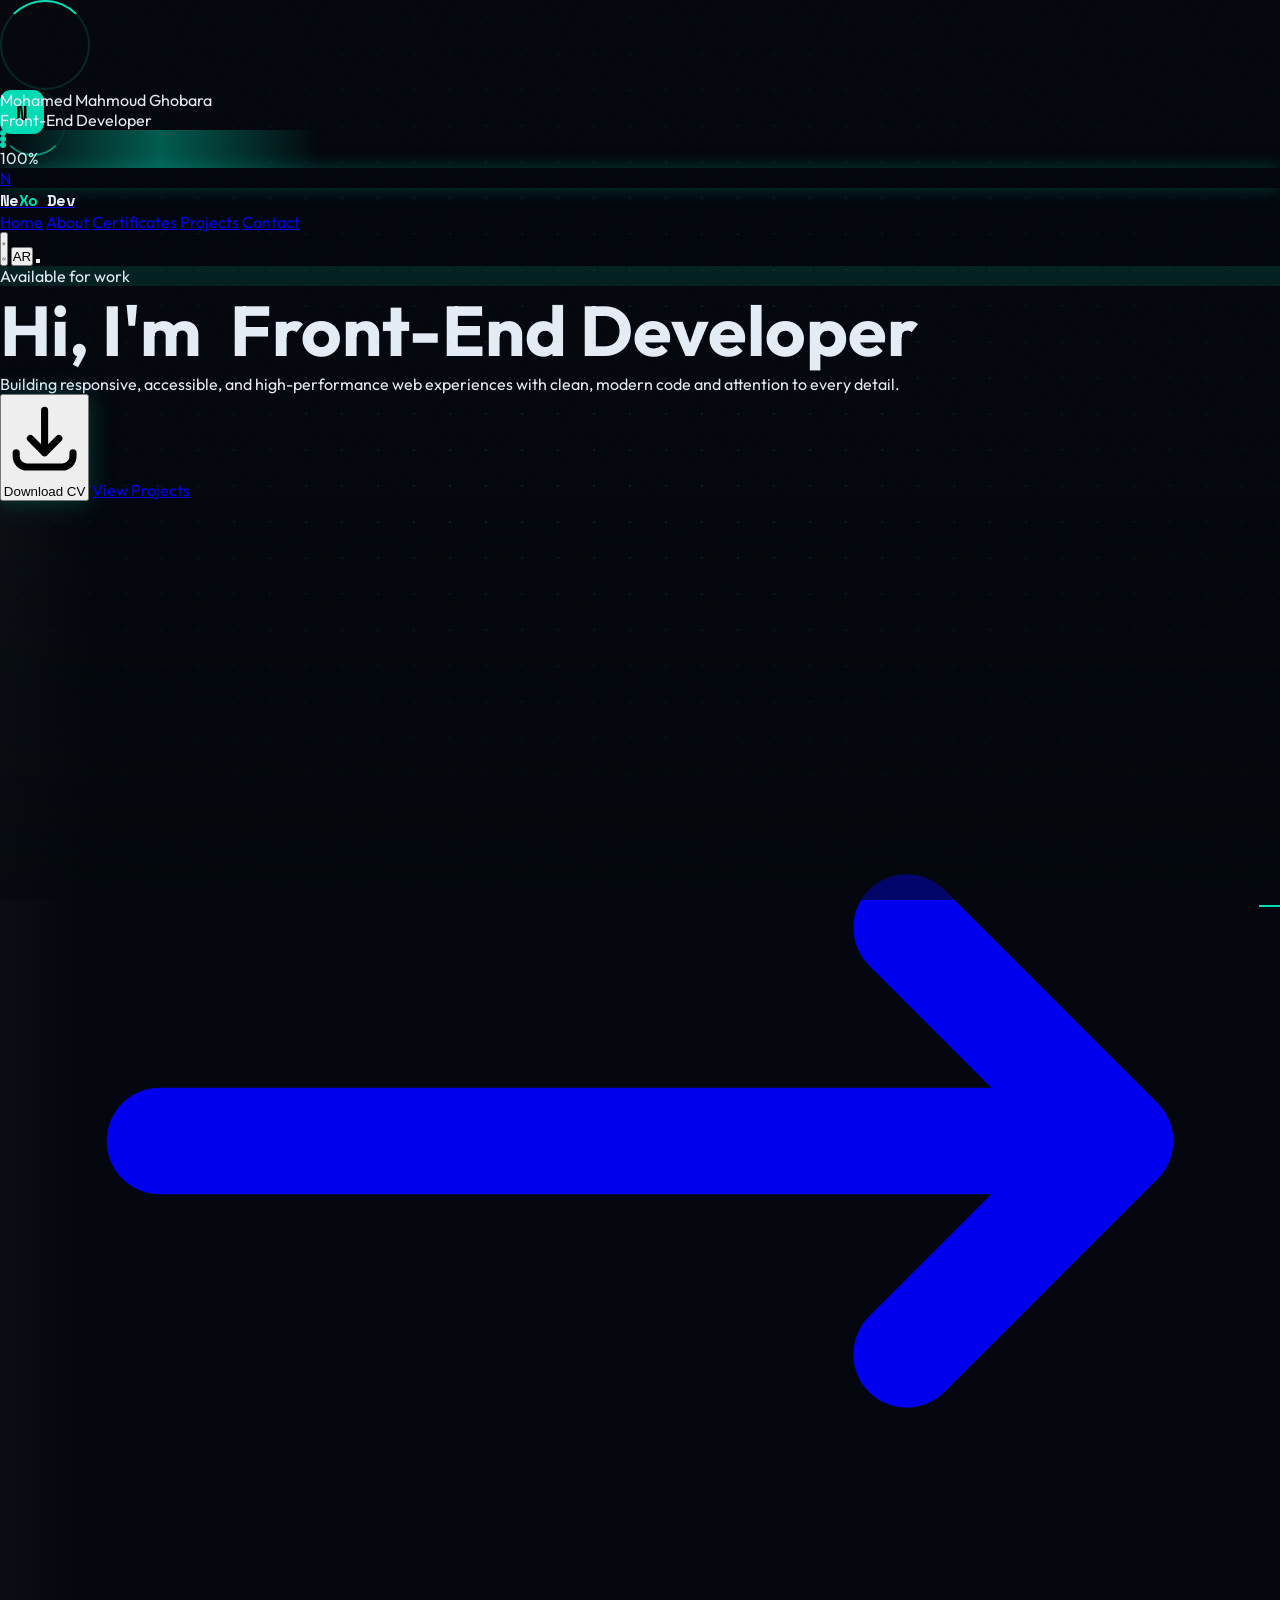
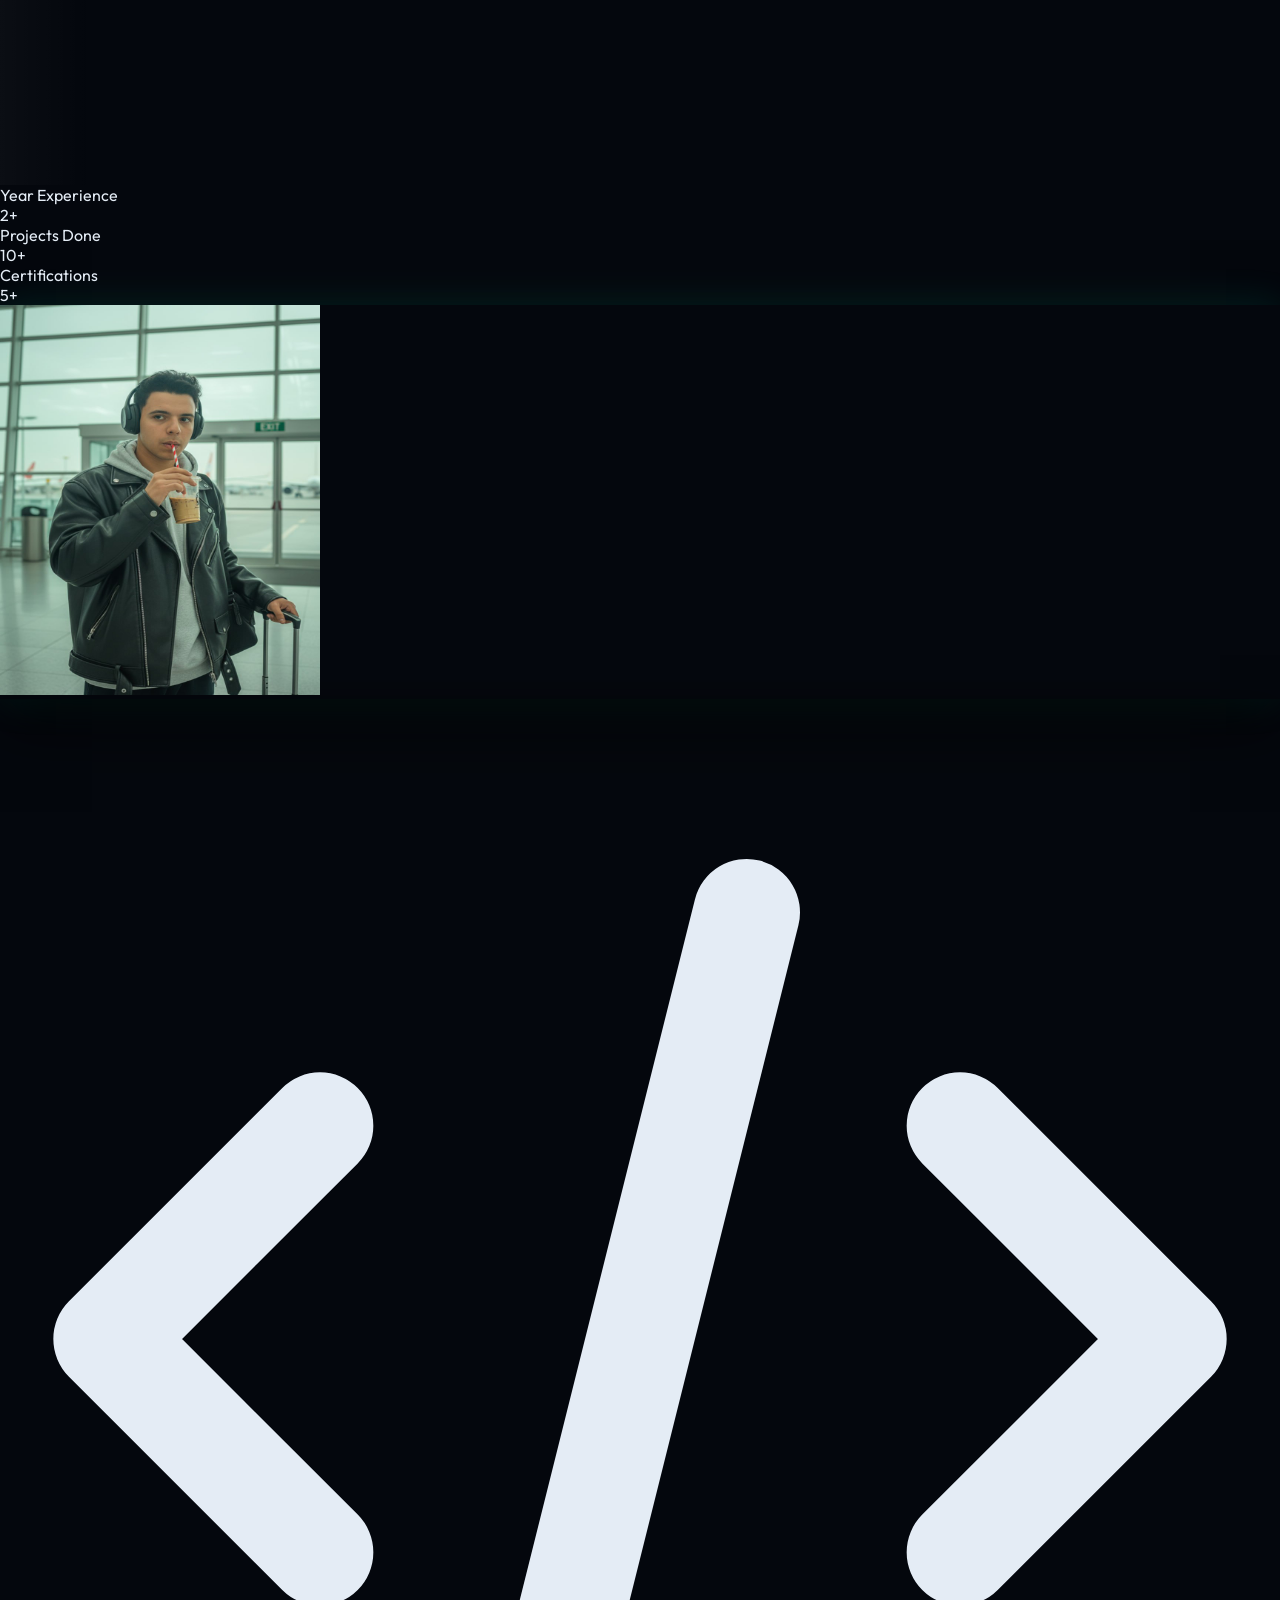
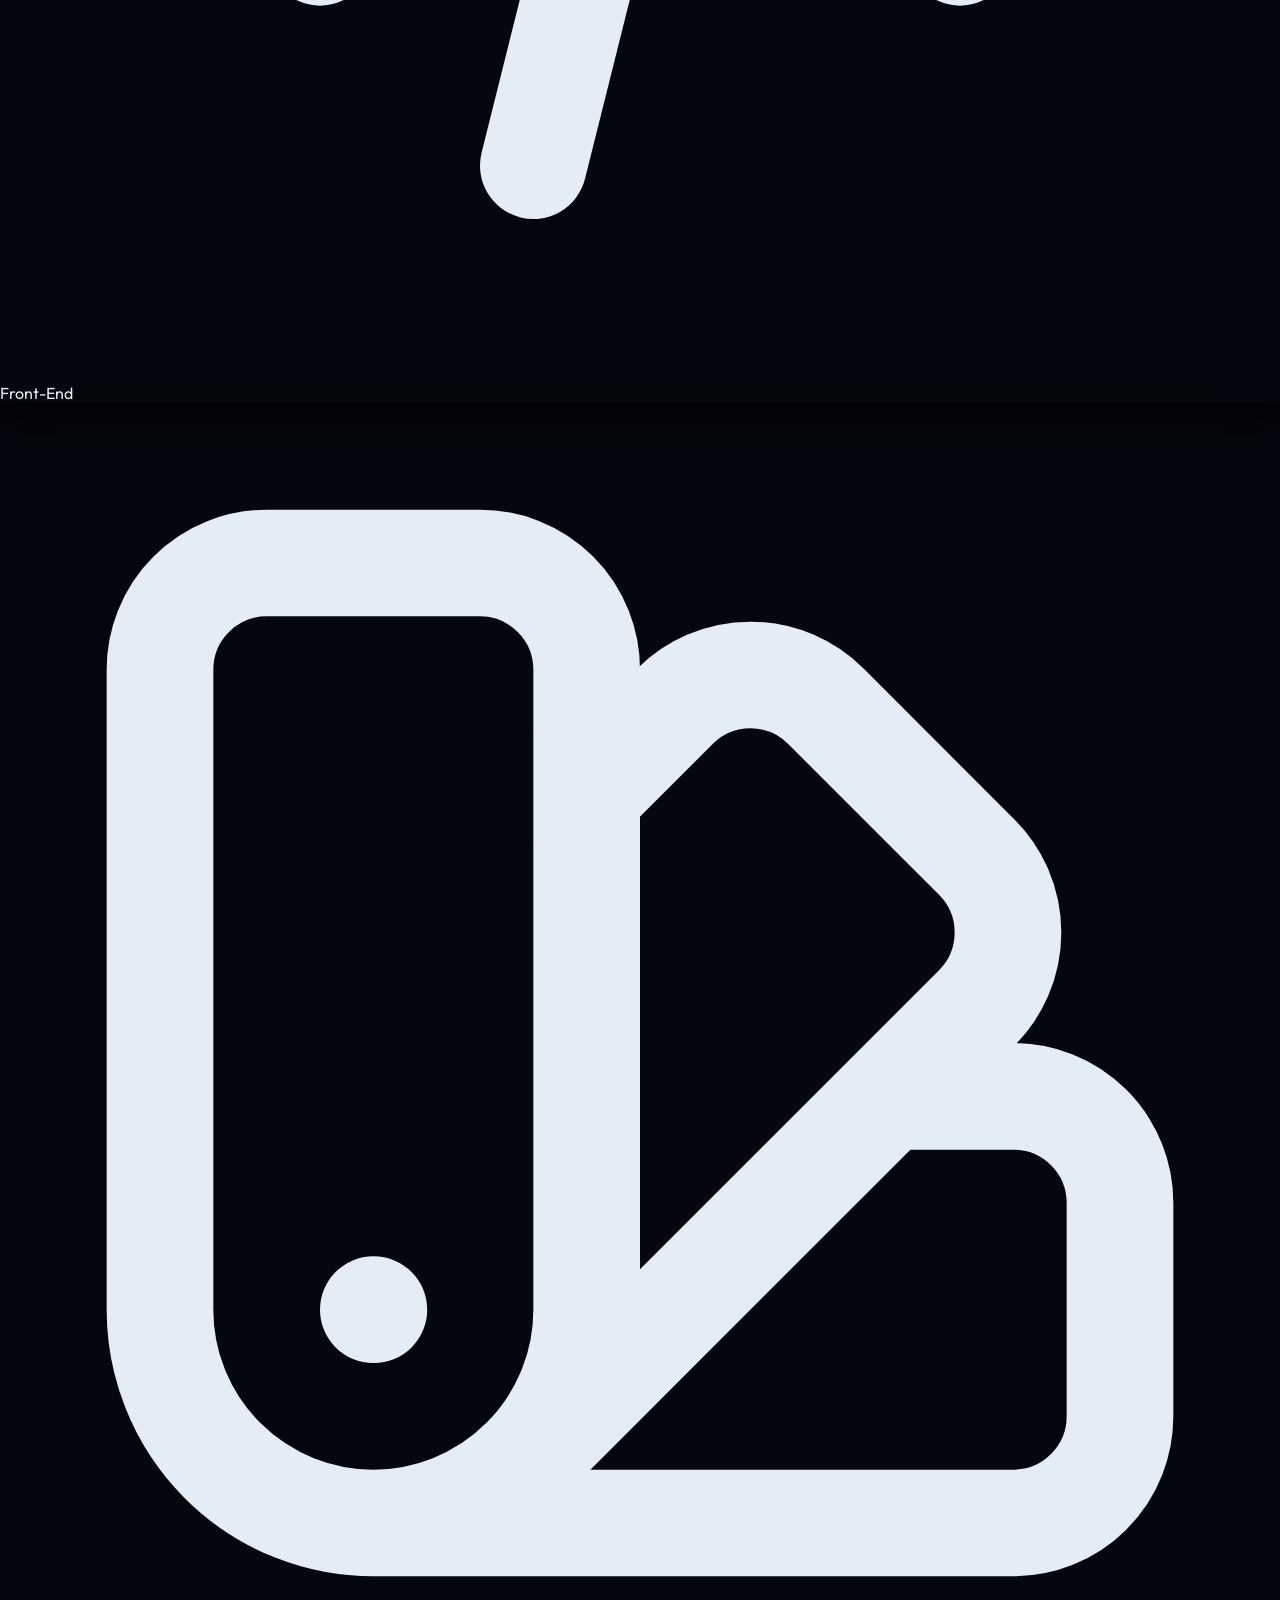
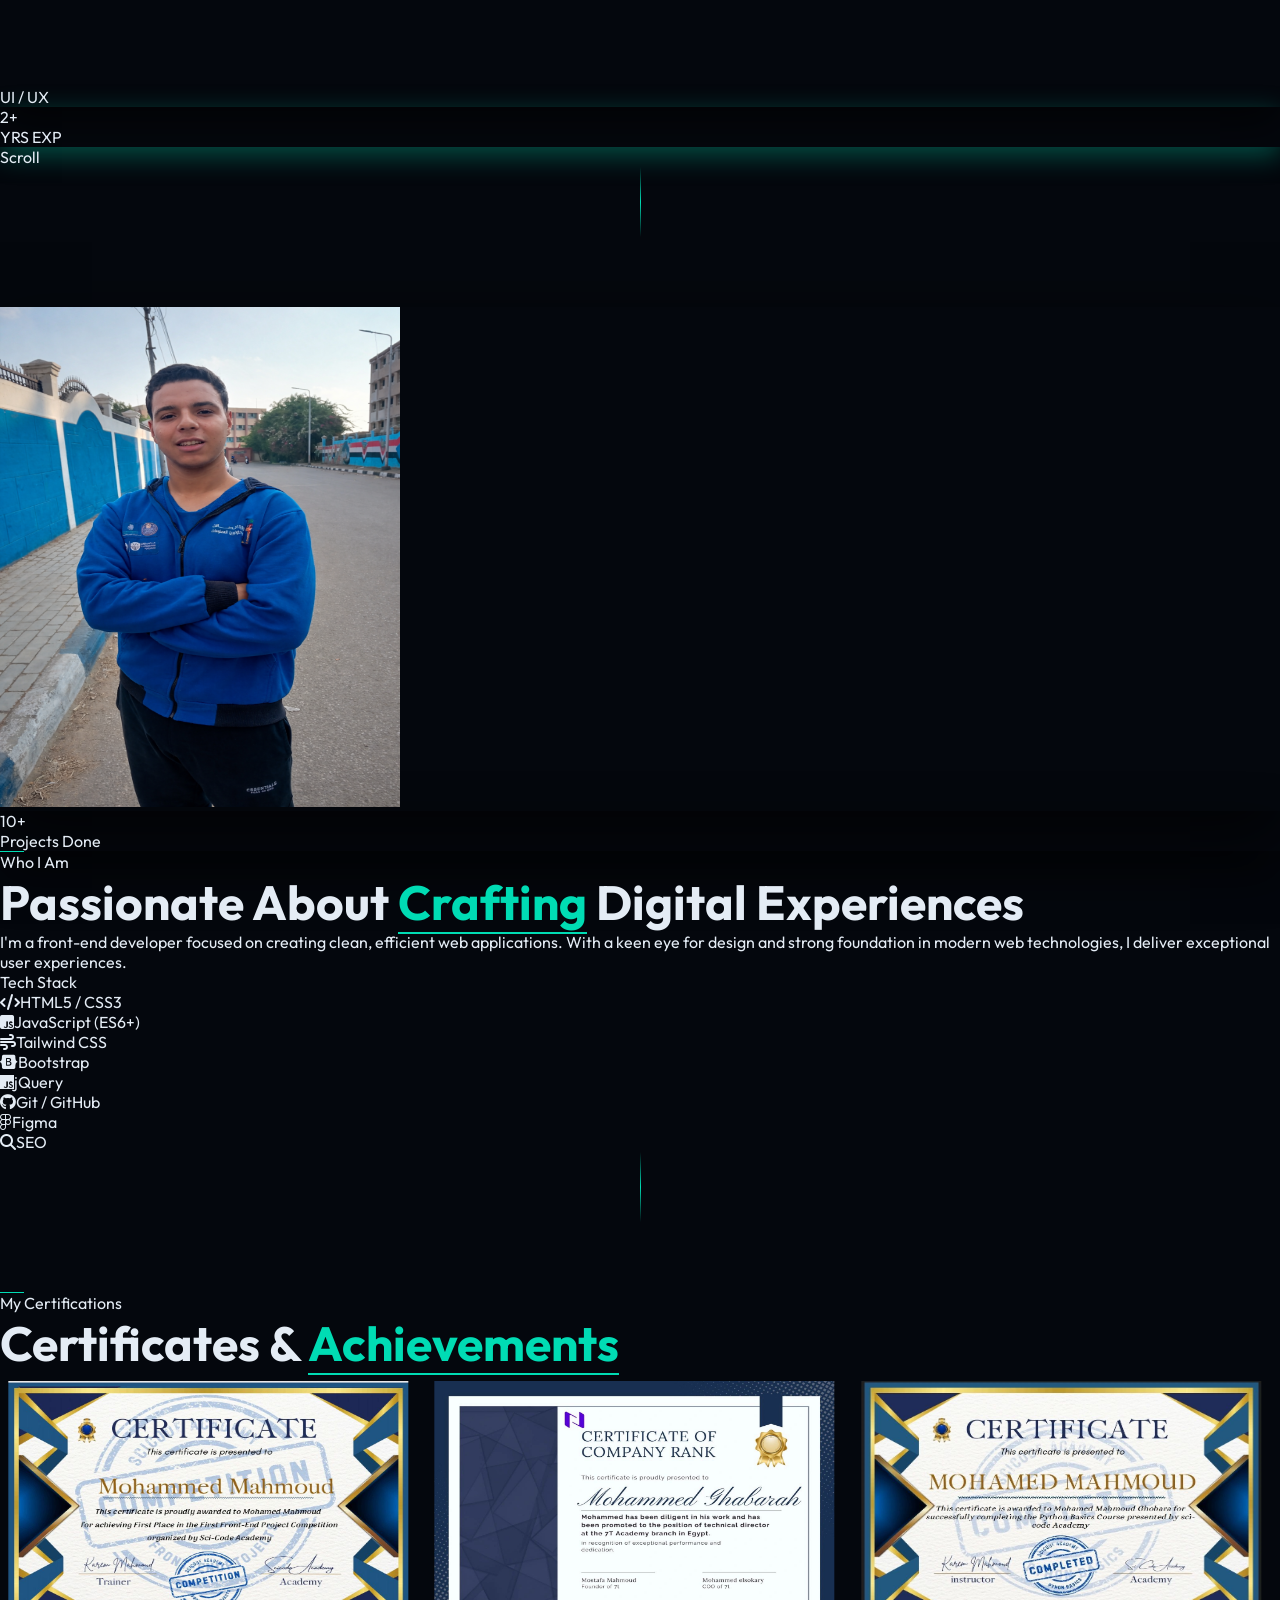
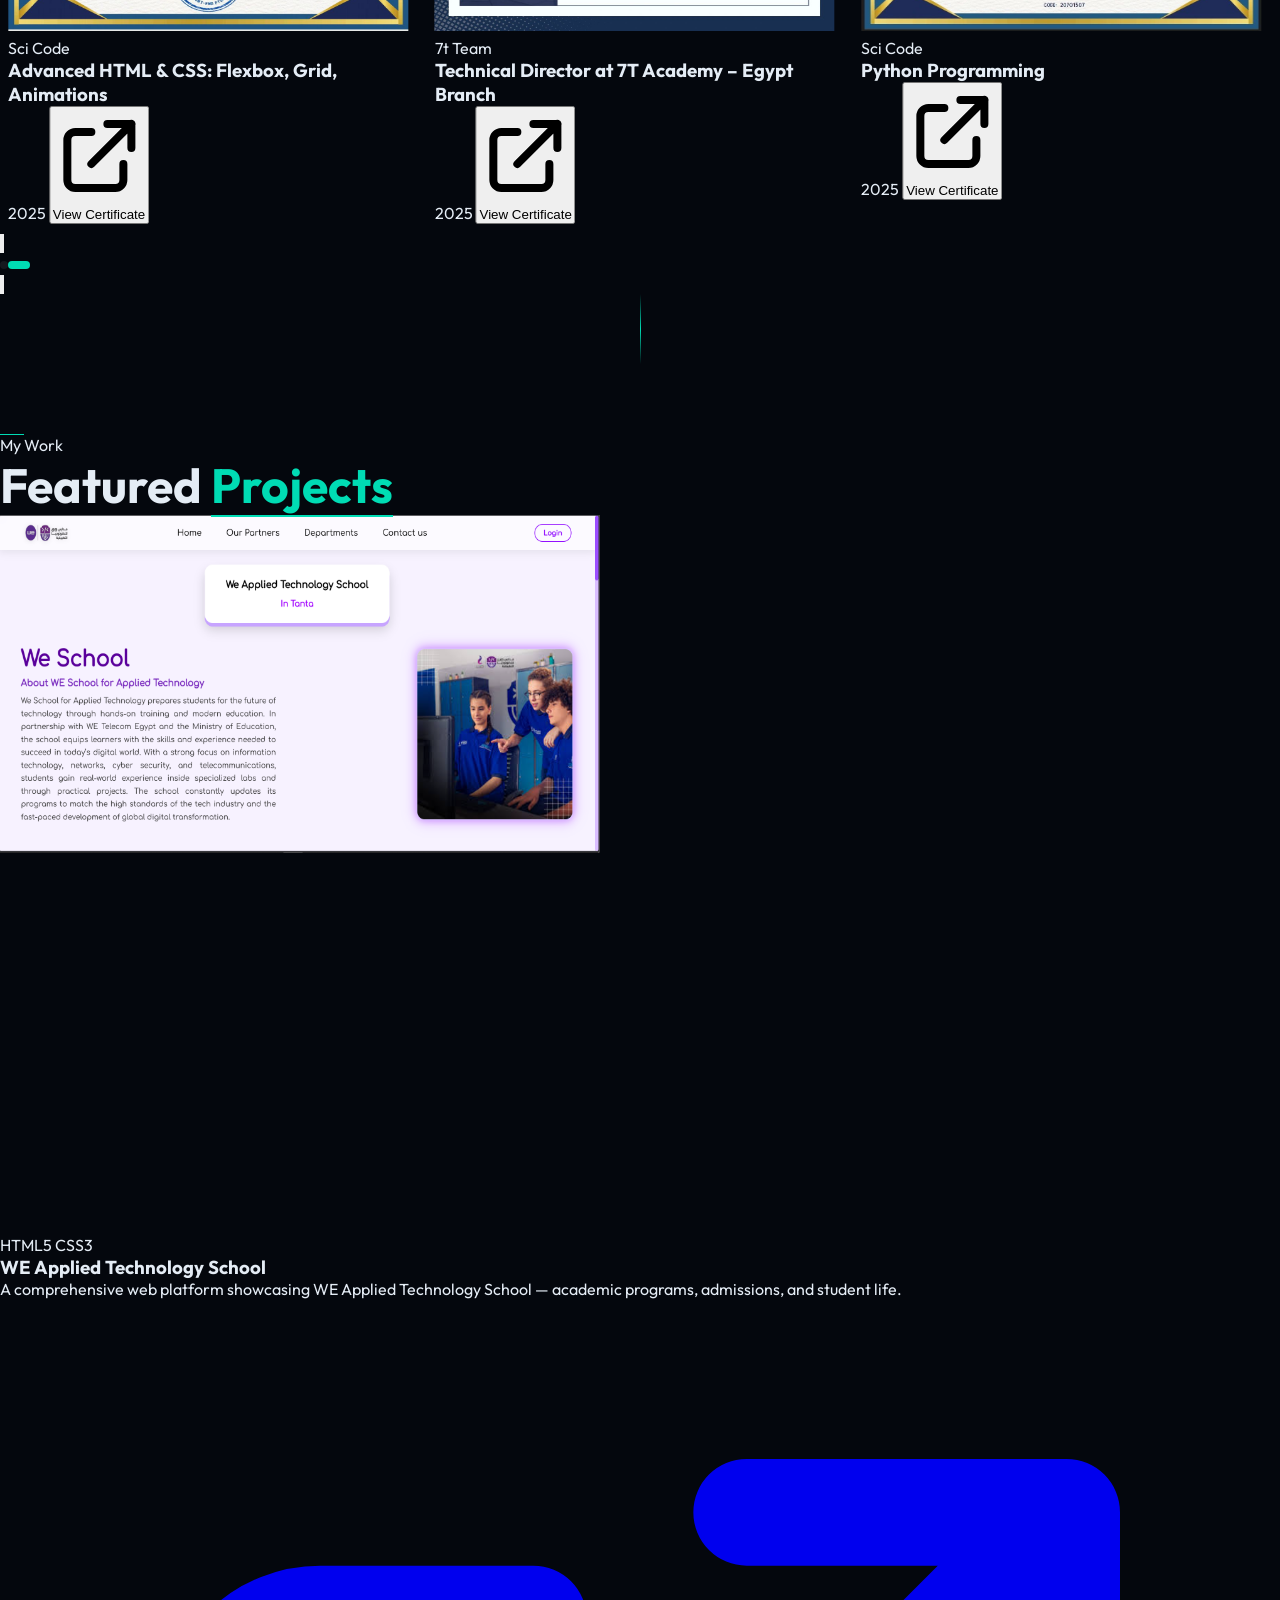
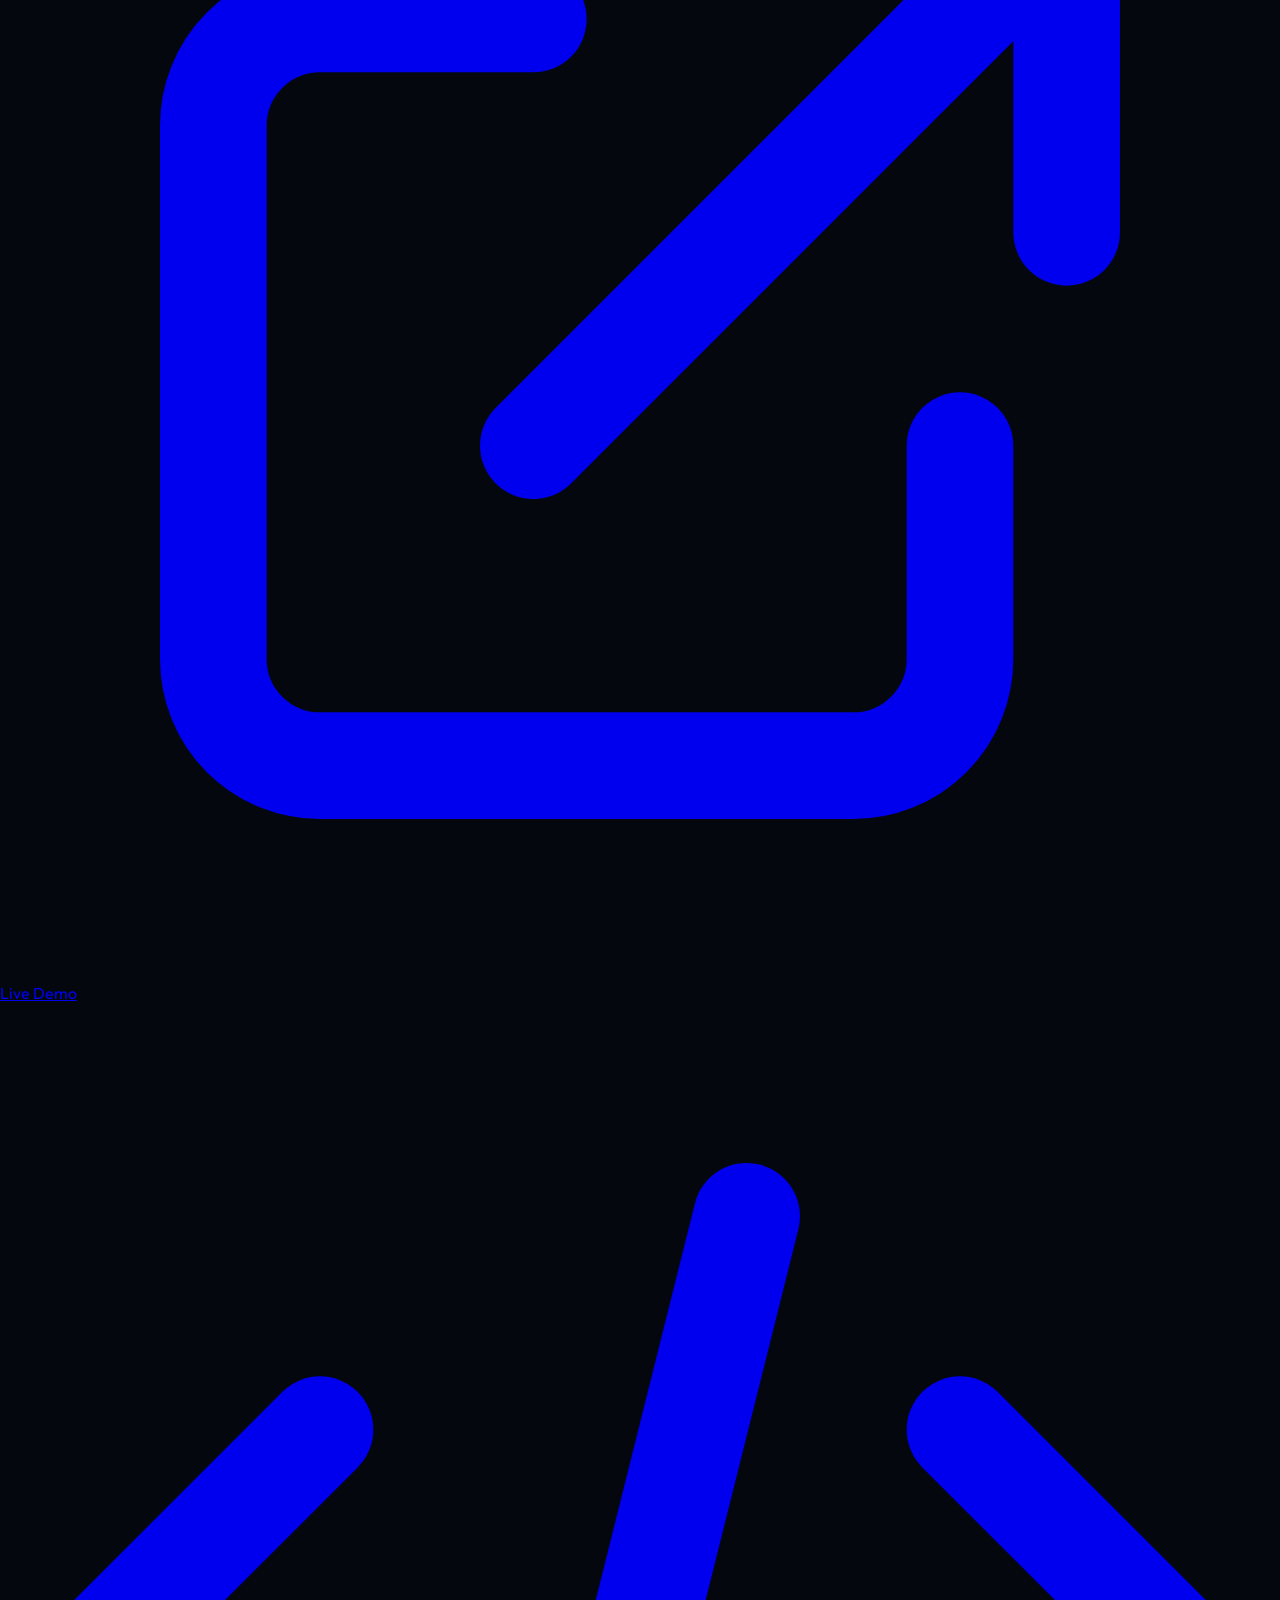
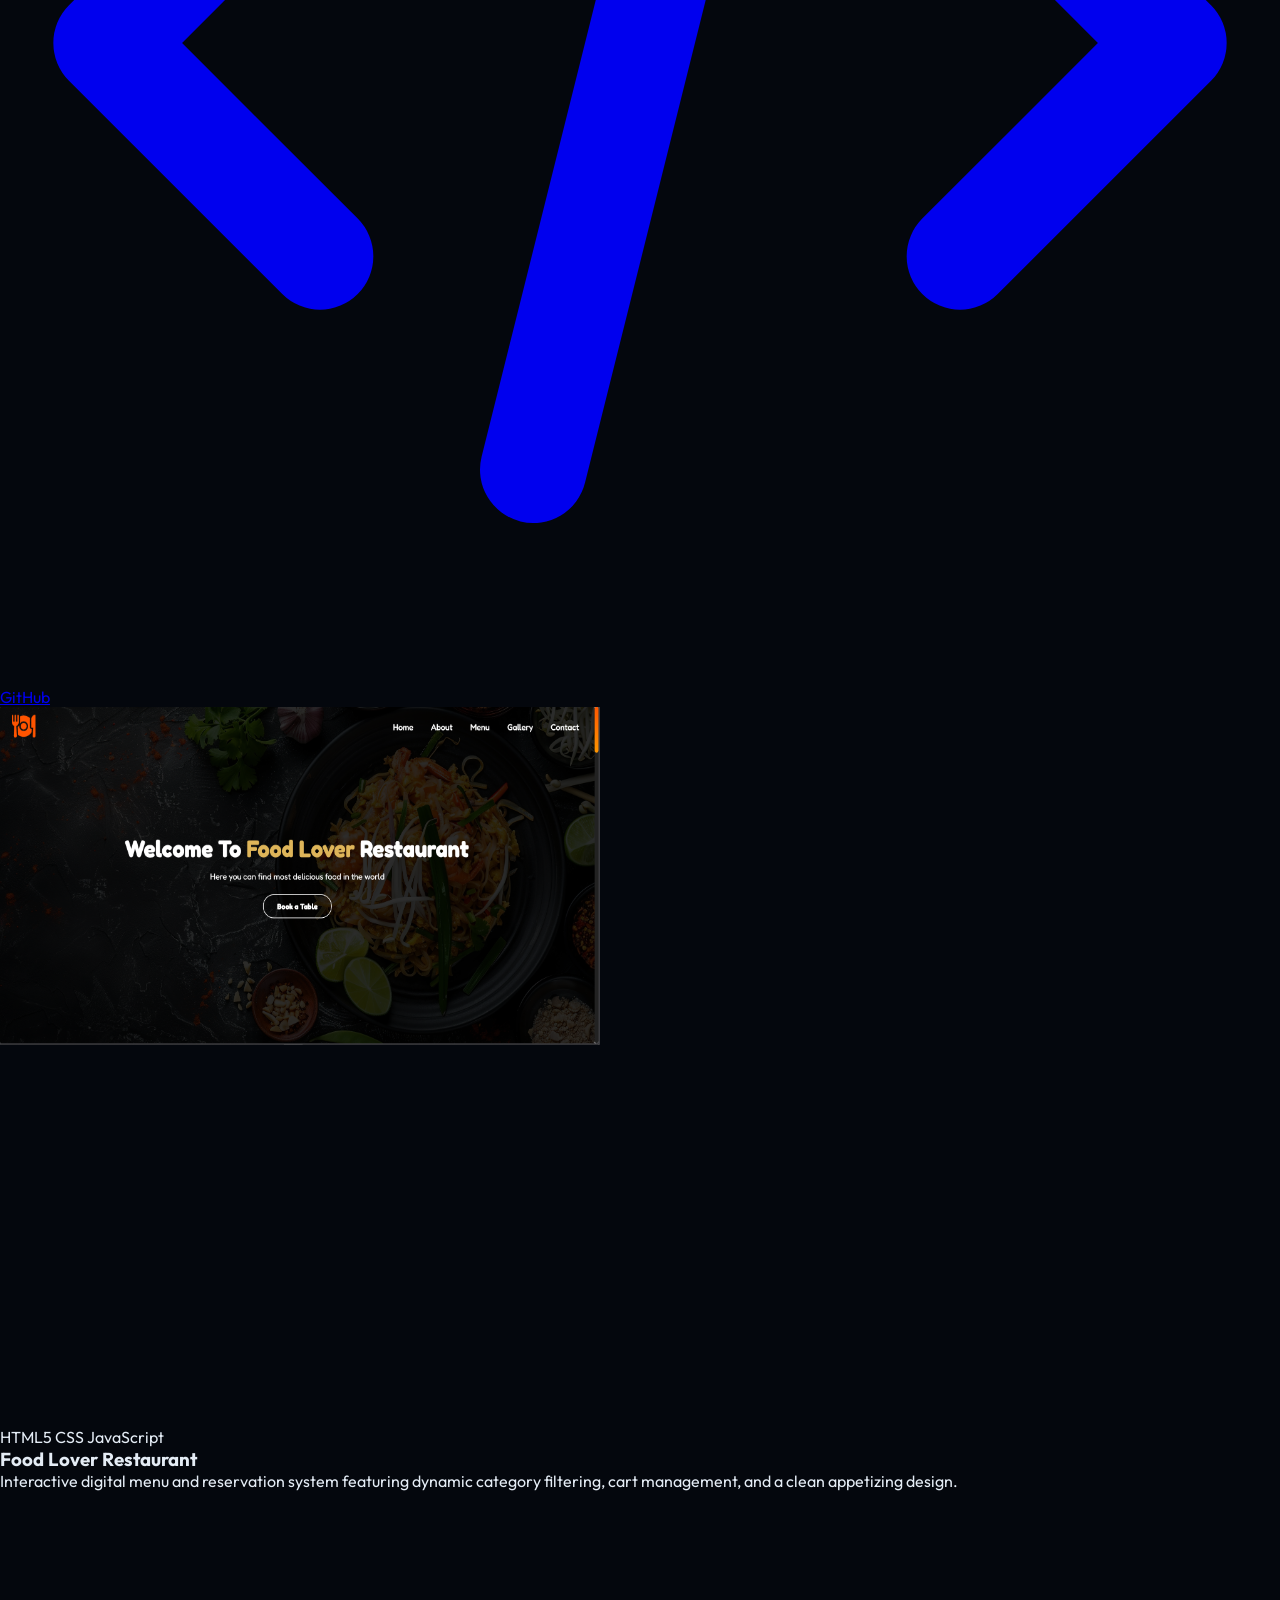
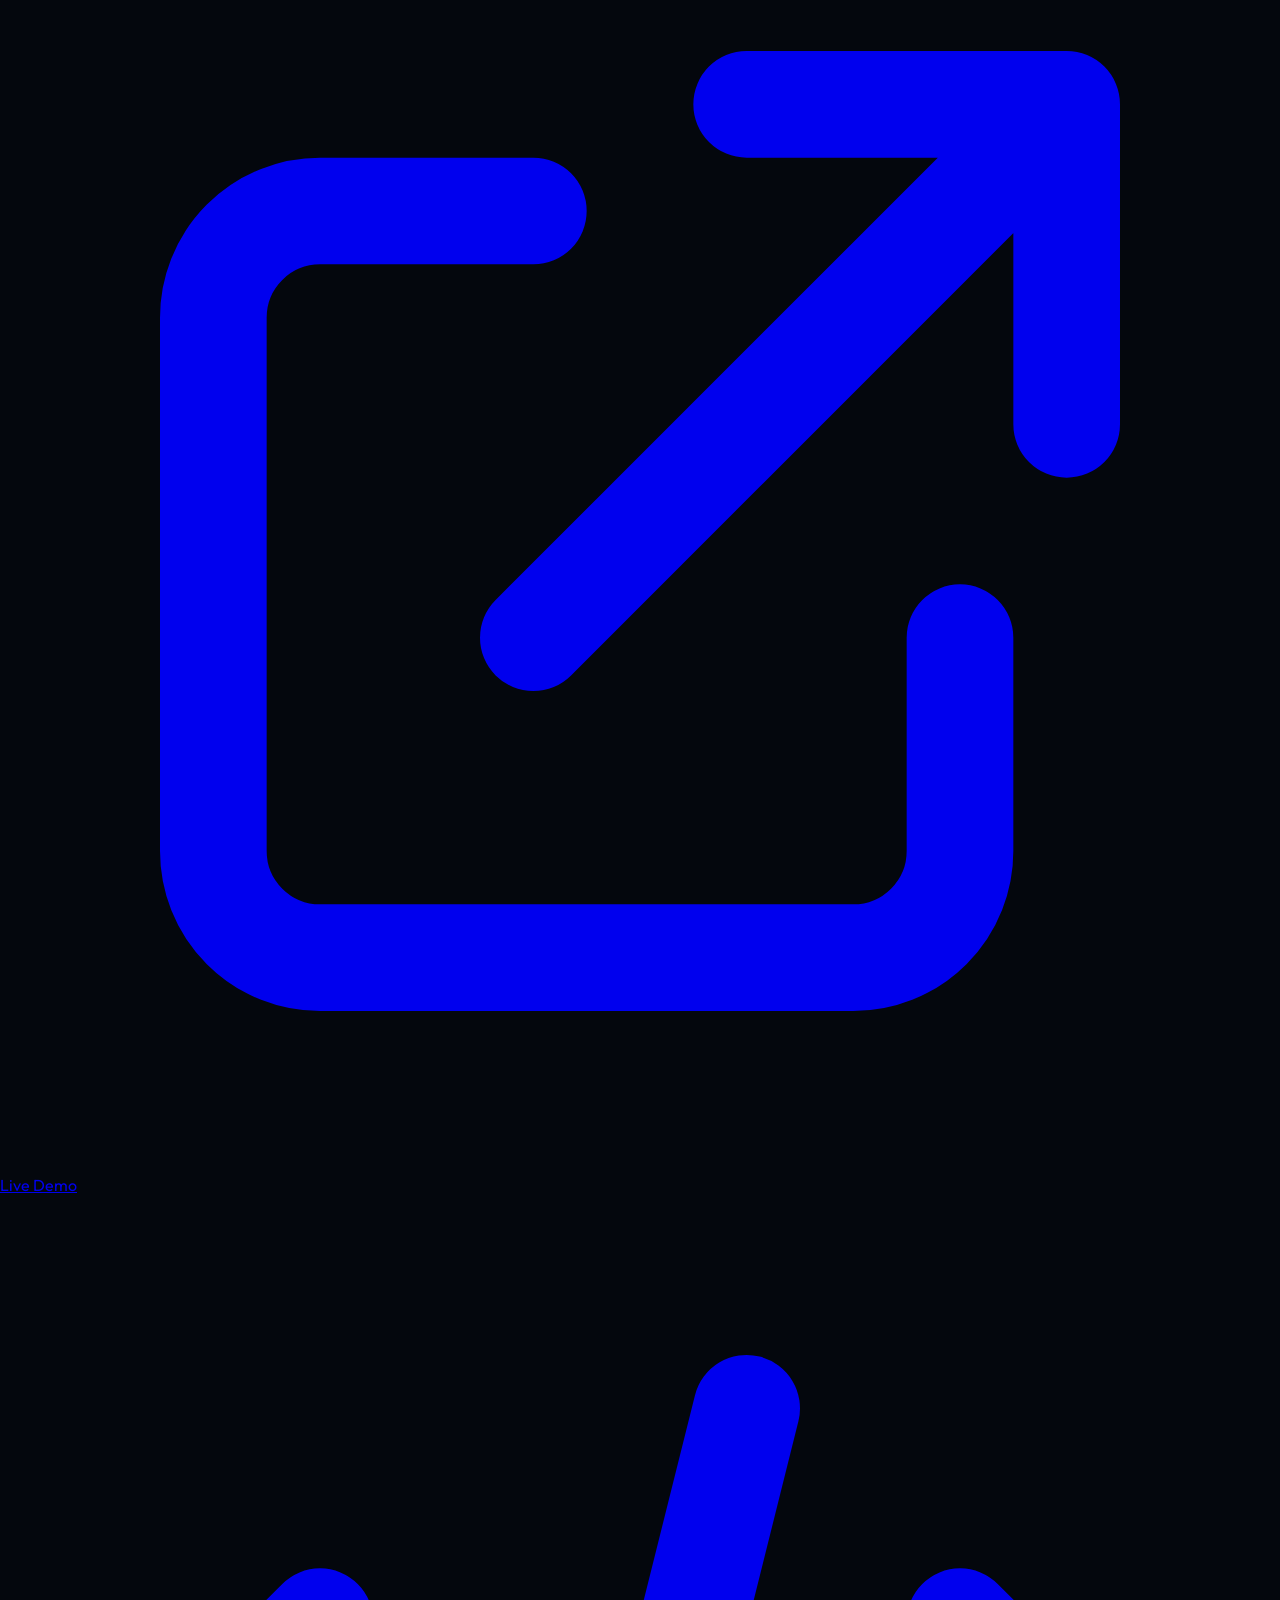
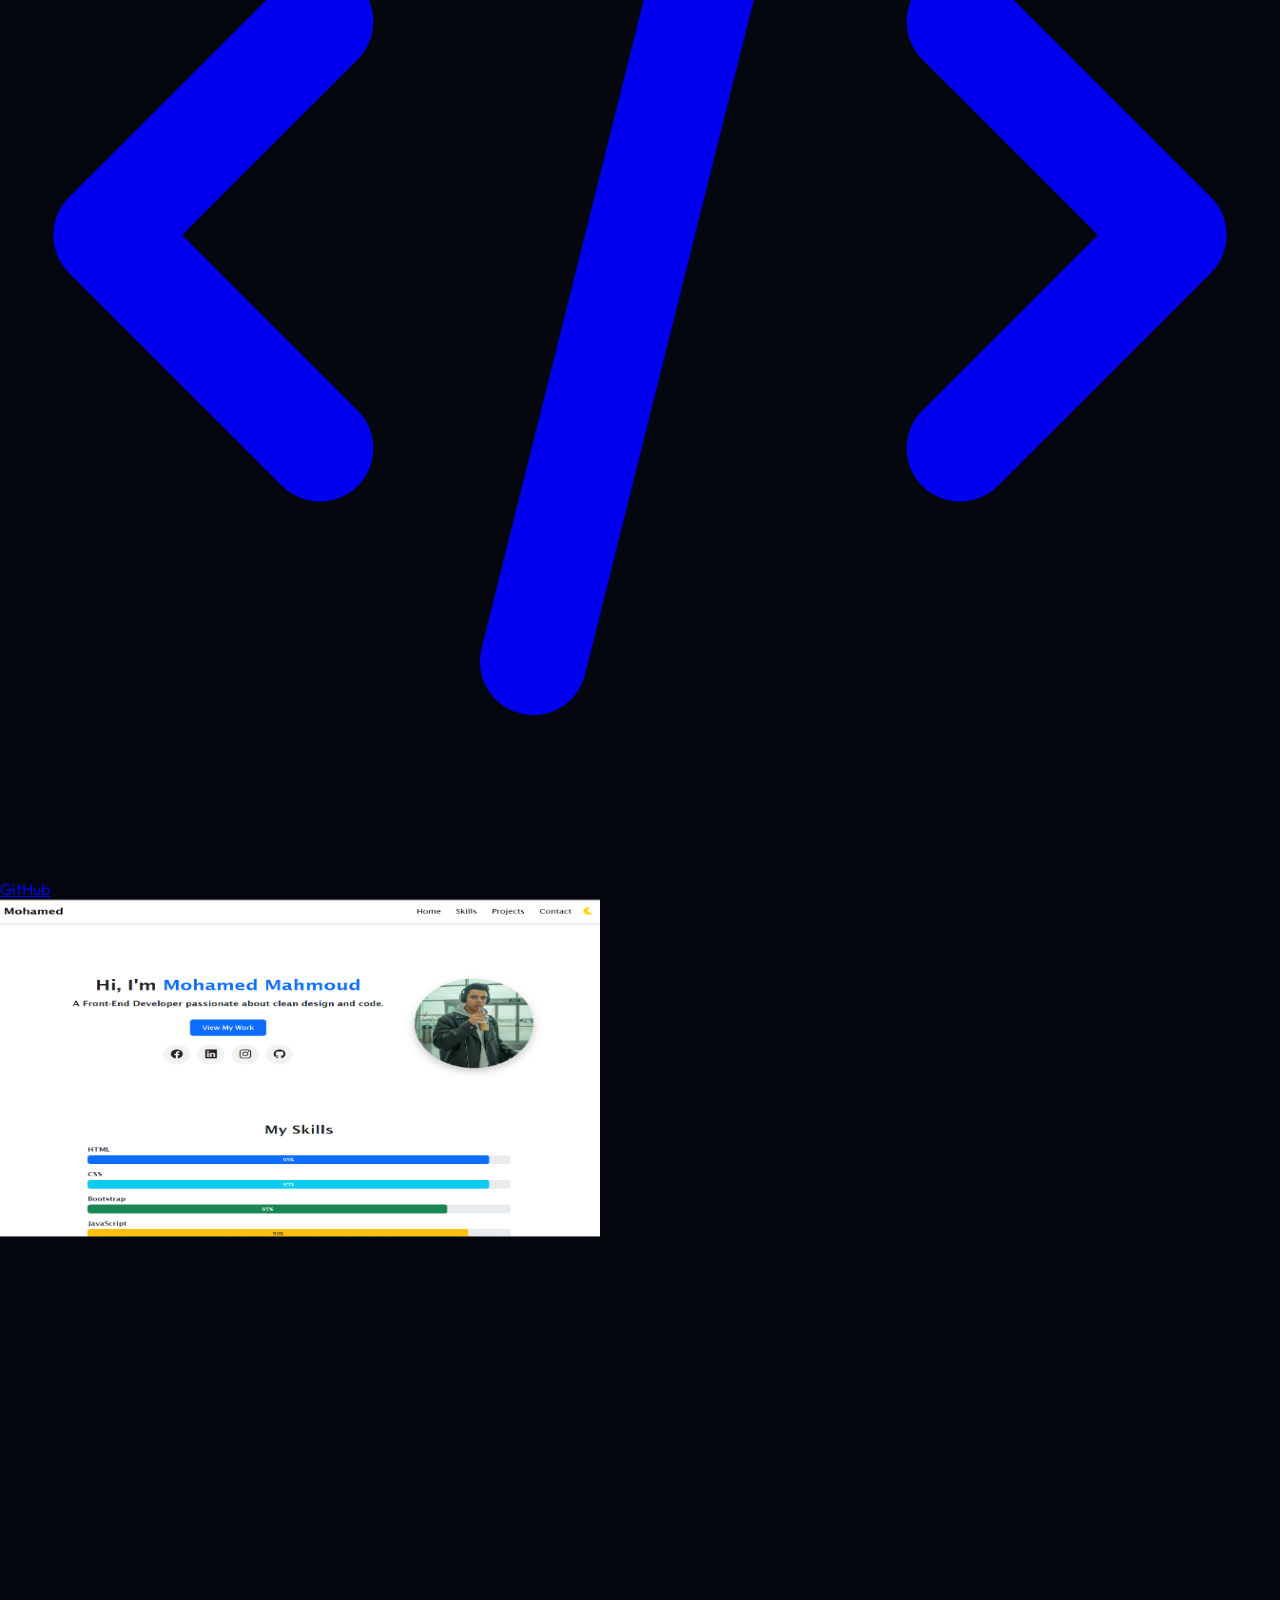
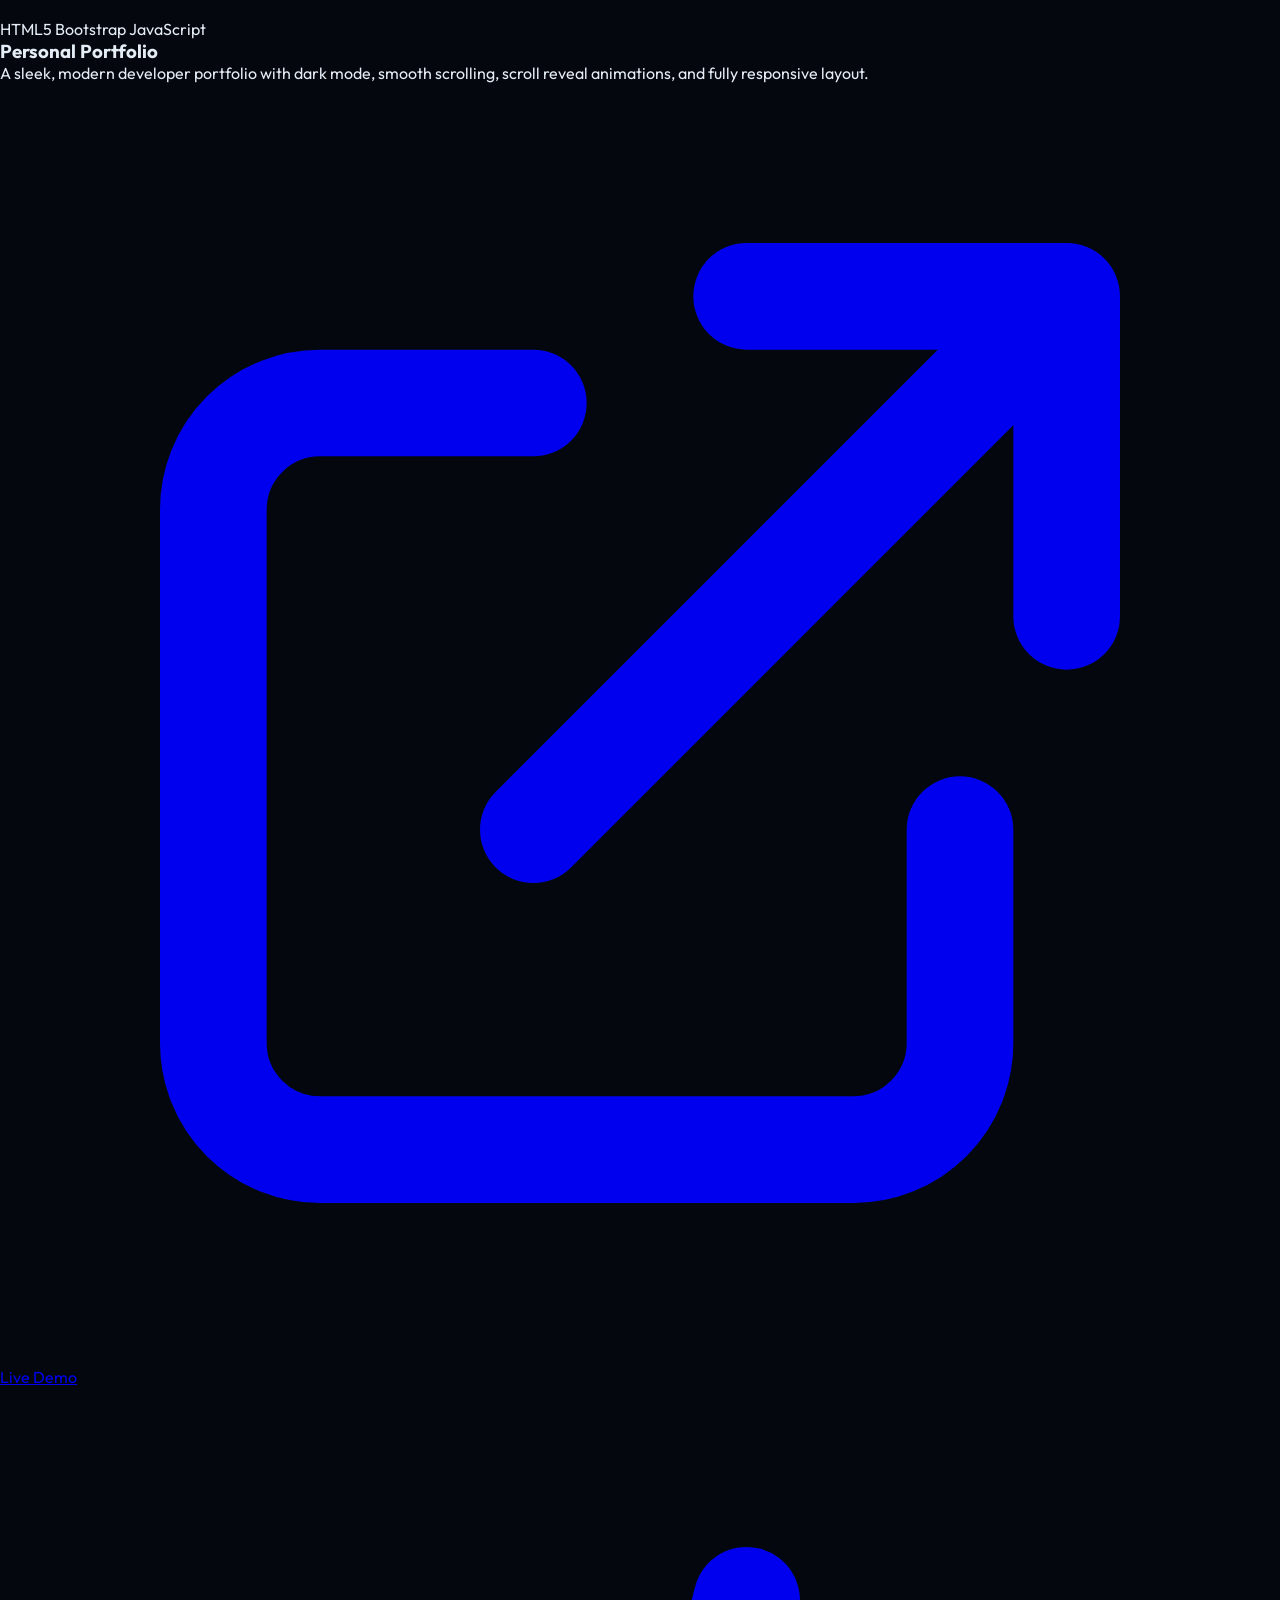
==== commit 1d0ad331: "Last edit" ====
--- a/index.html
+++ b/index.html
@@ -66,11 +66,9 @@
   <!-- Preconnect for performance -->
   <link rel="preconnect" href="https://fonts.googleapis.com" />
   <link rel="preconnect" href="https://fonts.gstatic.com" crossorigin />
-  <!-- Load only needed font weights -->
   <link
     href="https://fonts.googleapis.com/css2?family=Outfit:wght@400;600;700;800;900&family=Space+Mono:wght@400;700&family=Cairo:wght@500;700;900&display=swap"
     rel="stylesheet" />
-  <!-- Font Awesome with deferred load -->
   <link rel="preload" href="https://cdnjs.cloudflare.com/ajax/libs/font-awesome/6.5.1/css/all.min.css" as="style"
     onload="this.onload=null;this.rel='stylesheet'" />
   <noscript>
@@ -153,7 +151,7 @@
     </div>
   </div>
 
-  <!-- Custom cursor (hidden from assistive tech) -->
+  <!-- Custom cursor -->
   <div class="cursor-dot" id="cursor-dot" aria-hidden="true"></div>
   <div class="cursor-ring" id="cursor-ring" aria-hidden="true"></div>
 
@@ -191,13 +189,11 @@
         <!-- Theme toggle -->
         <button id="theme-btn" onclick="toggleTheme()" aria-label="Switch to light mode"
           class="w-[36px] h-[36px] rounded-[9px] border border-white/[0.07] bg-white/[0.03] text-[#667a8e] flex items-center justify-center transition-all duration-300 hover:border-[rgba(0,220,180,0.4)] hover:text-[#00dcb4] hover:bg-[rgba(0,220,180,0.12)]">
-          <!-- Sun icon (shown in dark mode) -->
           <svg id="theme-icon-dark" xmlns="http://www.w3.org/2000/svg" fill="none" viewBox="0 0 24 24" stroke-width="2"
             stroke="currentColor" class="w-[15px] h-[15px]" aria-hidden="true">
             <path stroke-linecap="round" stroke-linejoin="round"
               d="M12 3v1m0 16v1m9-9h-1M4 12H3m15.364-6.364l-.707.707M6.343 17.657l-.707.707M17.657 17.657l-.707-.707M6.343 6.343l-.707-.707M15 12a3 3 0 11-6 0 3 3 0 016 0z" />
           </svg>
-          <!-- Moon icon (shown in light mode) -->
           <svg id="theme-icon-light" xmlns="http://www.w3.org/2000/svg" fill="none" viewBox="0 0 24 24" stroke-width="2"
             stroke="currentColor" class="w-[15px] h-[15px] hidden" aria-hidden="true">
             <path stroke-linecap="round" stroke-linejoin="round" d="M21 12.79A9 9 0 1111.21 3 7 7 0 0021 12.79z" />
@@ -281,7 +277,6 @@
     <!-- ═══ HERO SECTION ═══ -->
     <section id="home" class="min-h-screen pt-[64px] flex items-center relative overflow-hidden"
       aria-labelledby="hero-heading">
-      <!-- Background decorations -->
       <div class="absolute inset-0 z-0 pointer-events-none overflow-hidden" aria-hidden="true">
         <div class="absolute w-[600px] h-[600px] rounded-full -top-[180px] -left-[180px]"
           style="background:radial-gradient(circle,rgba(0,220,180,0.16) 0%,transparent 70%);filter:blur(110px);opacity:0.6;animation:orbDrift1 12s ease-in-out infinite">
@@ -298,7 +293,6 @@
 
           <!-- Hero text content -->
           <div id="hero-text" class="reveal lg:text-left text-center">
-            <!-- Availability badge -->
             <div
               class="hero-tag-pill inline-flex items-center gap-[8px] px-3 py-[6px] rounded-full mb-5 border border-[rgba(0,220,180,0.28)]"
               style="background:rgba(0,220,180,0.12)" aria-label="Status: Available for work">
@@ -308,7 +302,6 @@
                 for work</span>
             </div>
 
-            <!-- H1 — Main page heading -->
             <h1 id="hero-heading" class="font-display font-black leading-[1.04] tracking-[-0.05em] mb-4"
               style="font-size:clamp(2rem,5.5vw,4.4rem)">
               <span class="text-[0.75em] font-semibold text-[#667a8e]" data-i18n="hero_title_1">Hi, I'm</span>
@@ -326,7 +319,6 @@
               attention to every detail.
             </p>
 
-            <!-- CTA buttons -->
             <div class="hero-buttons flex gap-3 flex-wrap lg:justify-start justify-center">
               <button onclick="downloadCV()"
                 class="btn-shimmer inline-flex items-center gap-[8px] px-6 py-[12px] rounded-[11px] bg-[#00dcb4] text-black font-bold text-[0.85rem] transition-all duration-300 hover:-translate-y-0.5"
@@ -339,7 +331,7 @@
                 <span data-i18n="hero_cv">Download CV</span>
               </button>
               <a href="#projects"
-                class="btn-shimmer inline-flex items-center gap-[8px] px-6 py-[11px] rounded-[11px] bg-white/[0.03] border border-white/[0.07] text-[#e4ecf5] font-semibold text-[0.85rem] transition-all duration-300 hover:border-[rgba(0,220,180,0.4)] hover:bg-[rgba(0,220,180,0.12)] hover:-translate-y-0.5">
+                class="btn-shimmer inline-flex items-center gap-[8px] px-6 py-[11px] rounded-[11px] bg-white/[0.03] border border-[#00dcb4] !text-[#00dcb4] dark:text-[#e4ecf5] font-semibold text-[0.85rem] transition-all duration-300 hover:border-[rgba(0,220,180,0.4)] hover:bg-[rgba(0,220,180,0.12)] hover:-translate-y-0.5">
                 <span data-i18n="hero_view">View Projects</span>
                 <svg xmlns="http://www.w3.org/2000/svg" fill="none" viewBox="0 0 24 24" stroke-width="2"
                   stroke="currentColor" class="w-4 h-4" aria-hidden="true">
@@ -348,7 +340,6 @@
               </a>
             </div>
 
-            <!-- Stats -->
             <dl class="hero-stats flex gap-6 mt-10 lg:justify-start justify-center"
               aria-label="Professional statistics">
               <div class="flex flex-col gap-0.5">
@@ -380,7 +371,7 @@
             </dl>
           </div>
 
-          <!-- Profile photo — decorative, hidden from screen readers -->
+          <!-- Profile photo -->
           <div class="hidden lg:flex justify-center reveal reveal-d2" aria-hidden="true">
             <div class="photo-frame relative w-[320px] h-[390px]">
               <div
@@ -445,7 +436,6 @@
                 height="500"
                 class="w-full h-full object-cover object-top transition-transform duration-[600ms] hover:scale-[1.04]" />
             </div>
-            <!-- Projects badge -->
             <div
               class="about-card absolute -bottom-4 -right-4 p-4 bg-[#080f1a] border border-white/[0.07] rounded-[18px] text-center transition-all duration-300 hover:-translate-y-1 cursor-default"
               style="box-shadow:0 20px 50px rgba(0,0,0,0.7)" aria-hidden="true">
@@ -466,8 +456,7 @@
             </div>
             <p class="about-text text-[#667a8e] leading-[1.85] text-[0.92rem]" data-i18n="about_desc">
               I'm a front-end developer focused on creating clean, efficient web applications. With a keen eye for
-              design and strong foundation in modern web technologies, I deliver exceptional user experiences that
-              bridge the gap between form and function.
+              design and strong foundation in modern web technologies, I deliver exceptional user experiences.
             </p>
 
             <!-- Skills -->
@@ -528,9 +517,13 @@
           </h2>
         </header>
 
-        <!-- Slider -->
-        <div class="relative overflow-hidden rounded-[20px] reveal">
-          <div class="cert-slider" id="cert-slider" role="list">
+        <!-- ╔══════════════════════════════════════════════╗
+             ║  SLIDER — dir="ltr" on BOTH wrapper & track  ║
+             ║  This is the key fix: HTML attribute beats   ║
+             ║  CSS inheritance from body[dir="rtl"]        ║
+             ╚══════════════════════════════════════════════╝ -->
+        <div class="relative overflow-hidden rounded-[20px] reveal" dir="ltr">
+          <div class="cert-slider" id="cert-slider" role="list" dir="ltr">
 
             <!-- Certificate 1 -->
             <article class="cert-card" role="listitem">
@@ -649,7 +642,7 @@
 
         <!-- Slider controls -->
         <div class="flex items-center justify-center gap-4 mt-8 reveal" role="group"
-          aria-label="Certificate slider controls">
+          aria-label="Certificate slider controls" dir="ltr">
           <button id="prev-btn"
             class="w-[42px] h-[42px] rounded-full border border-white/[0.07] bg-white/[0.03] text-[#667a8e] flex items-center justify-center transition-all duration-300 hover:border-[#00dcb4] hover:text-[#00dcb4] hover:bg-[rgba(0,220,180,0.12)]"
             aria-label="Previous certificate">
@@ -692,9 +685,8 @@
             onmouseleave="this.style.boxShadow='none'">
             <div class="w-full overflow-hidden bg-[#0c1524]" style="aspect-ratio:16/9">
               <img class="proj-img-el w-full h-full object-cover transition-transform duration-[600ms]"
-                src="./Images/we.png"
-                alt="WE Applied Technology School website screenshot showing academic programs and admissions"
-                loading="lazy" width="600" height="338" />
+                src="./Images/we.png" alt="WE Applied Technology School website screenshot" loading="lazy" width="600"
+                height="338" />
             </div>
             <div class="p-6 flex-1 flex flex-col gap-3">
               <div class="flex flex-wrap gap-[6px]" aria-label="Technologies used">
--- a/style.css
+++ b/style.css
@@ -346,13 +346,27 @@
     animation: blinkCursor 0.75s step-end infinite;
 }
 
-/* Section tag decoration */
+/* ═══ TAG LINE — stable for both LTR and RTL ═══ */
+.tag-line {
+    /* Always use row layout, never auto-reverse in RTL */
+    direction: ltr !important;
+    unicode-bidi: isolate;
+}
+
+/* LTR: line is on the left */
 .tag-line::before {
     content: '';
     width: 24px;
     height: 1px;
     background: #00dcb4;
     flex-shrink: 0;
+    display: block;
+}
+
+/* RTL: hide left line, show right line — both kept as before-element tricks */
+[dir="rtl"] .tag-line {
+    /* Keep visual direction stable; text inside still reads RTL */
+    direction: rtl !important;
 }
 
 [dir="rtl"] .tag-line::before {
@@ -365,9 +379,10 @@
     height: 1px;
     background: #00dcb4;
     flex-shrink: 0;
-}
-
-/* Highlighted text in headings */
+    display: block;
+}
+
+/* Section title highlight */
 .section-title em {
     font-style: normal;
     color: #00dcb4;
@@ -445,15 +460,56 @@
 }
 
 /* ═══ CERTIFICATE SLIDER ═══ */
+
+/*
+ * Force the entire slider system to LTR at every level.
+ * dir="ltr" is also set as an HTML attribute on the wrapper
+ * and #cert-slider so the browser never flips flex order.
+ */
+
+#cert-slider-wrapper,
+#cert-slider {
+    direction: ltr !important;
+    unicode-bidi: isolate !important;
+}
+
 .cert-slider {
     display: flex;
+    flex-direction: row !important;
+    flex-wrap: nowrap !important;
     transition: transform 0.5s cubic-bezier(0.4, 0, 0.2, 1);
     will-change: transform;
+    direction: ltr !important;
+    unicode-bidi: isolate !important;
 }
 
 .cert-card {
     flex-shrink: 0;
     padding: 8px;
+    direction: ltr !important;
+    unicode-bidi: isolate !important;
+}
+
+/* Card shell: LTR for layout, text direction set per language */
+.cert-card-inner {
+    direction: ltr;
+}
+
+/* In Arabic: card content text reads RTL, layout stays put */
+[dir="rtl"] .cert-card-inner {
+    direction: rtl;
+    text-align: right;
+}
+
+/* Slider controls: always prev | dots | next — never reversed */
+#certificates .flex.items-center.justify-center.gap-4 {
+    direction: ltr !important;
+    flex-direction: row !important;
+}
+
+[dir="rtl"] #certificates .flex.items-center.justify-center.gap-4 {
+    direction: ltr !important;
+    flex-direction: row !important;
 }
 
 /* ═══ NAVIGATION ═══ */
@@ -478,9 +534,10 @@
     width: 100%;
 }
 
-/* Mobile aside menu */
+/* Mobile aside menu — always slides from right regardless of dir */
 .aside-menu {
     right: -100%;
+    left: auto !important;
     transition: right 0.45s cubic-bezier(0.4, 0, 0.2, 1);
 }
 
@@ -488,15 +545,18 @@
     right: 0;
 }
 
+/* RTL: keep aside on the right side (same visual position) */
 [dir="rtl"] .aside-menu {
-    right: auto;
-    left: -100%;
-    transition: left 0.45s cubic-bezier(0.4, 0, 0.2, 1);
+    right: -100%;
+    left: auto !important;
+    transition: right 0.45s cubic-bezier(0.4, 0, 0.2, 1);
+    border-left: none;
+    border-right: 1px solid rgba(255, 255, 255, 0.07);
 }
 
 [dir="rtl"] .aside-menu.open {
-    left: 0;
-    right: auto;
+    right: 0;
+    left: auto !important;
 }
 
 /* Hamburger animation */
@@ -633,8 +693,9 @@
     transform: translateX(4px);
 }
 
+/* In RTL, hover shift stays the same direction (right) for stability */
 [dir="rtl"] .skill-item:hover {
-    transform: translateX(-4px);
+    transform: translateX(4px);
 }
 
 .ci:hover {
@@ -671,6 +732,9 @@
     font-family: 'Space Mono', monospace;
     font-weight: 700;
     letter-spacing: -0.04em;
+    /* Always render logo LTR */
+    direction: ltr !important;
+    unicode-bidi: isolate;
 }
 
 .nexo-logo .ne {
@@ -687,6 +751,9 @@
     pointer-events: none;
     transform: translateY(20px);
     transition: all 0.4s cubic-bezier(0.4, 0, 0.2, 1);
+    /* Always bottom-right regardless of dir */
+    right: 24px !important;
+    left: auto !important;
 }
 
 #scroll-top.visible {
@@ -712,6 +779,274 @@
 }
 
 
+/* ═══════════════════════════════════════════════════
+   RTL LAYOUT STABILITY — Keep Arabic visually
+   identical to English. We isolate only elements
+   that must flip (text, icons-in-text) and lock
+   everything else to its LTR position.
+═══════════════════════════════════════════════════ */
+
+/* ── Navbar: keep logo-left, controls-right ── */
+[dir="rtl"] header .flex.items-center.justify-between {
+    flex-direction: row !important;
+}
+
+/* Keep nav links in the same left→right order */
+[dir="rtl"] nav.hidden.md\:flex {
+    flex-direction: row !important;
+}
+
+/* Keep control buttons (theme/lang/hamburger) on the right */
+[dir="rtl"] header .flex.items-center.gap-2 {
+    flex-direction: row !important;
+}
+
+/* ── Mobile aside: keep internal layout LTR-stable ── */
+[dir="rtl"] #aside-menu nav.flex.flex-col a {
+    flex-direction: row !important;
+    text-align: left !important;
+}
+
+[dir="rtl"] #aside-menu nav.flex.flex-col a:hover {
+    transform: translateX(4px) !important;
+}
+
+/* ── Hero section ── */
+/* Grid stays left-text / right-photo */
+[dir="rtl"] #home .grid {
+    direction: ltr !important;
+}
+
+[dir="rtl"] #hero-text {
+    direction: rtl;
+    text-align: right;
+}
+
+/* Availability badge — stays left (or right in RTL) but doesn't reflow grid */
+[dir="rtl"] .hero-tag-pill {
+    flex-direction: row !important;
+}
+
+/* CTA buttons: keep same row layout */
+[dir="rtl"] .hero-buttons {
+    flex-direction: row !important;
+    justify-content: flex-start !important;
+}
+
+[dir="rtl"] .hero-buttons a,
+[dir="rtl"] .hero-buttons button {
+    flex-direction: row !important;
+}
+
+/* Stats row: keep LTR order (numbers | divider | numbers) */
+[dir="rtl"] .hero-stats {
+    flex-direction: row !important;
+    justify-content: flex-start !important;
+    direction: ltr !important;
+}
+
+[dir="rtl"] .hero-stats>div {
+    direction: rtl;
+}
+
+/* Floating chips on profile photo — locked by absolute positioning already */
+[dir="rtl"] .f-chip {
+    flex-direction: row !important;
+}
+
+/* ── About section ── */
+/* Grid: photo-left, text-right — keep same column order */
+[dir="rtl"] #about .grid {
+    direction: ltr !important;
+}
+
+[dir="rtl"] #about .reveal-right {
+    direction: rtl;
+}
+
+/* Skills grid: always 2-col, no reorder */
+[dir="rtl"] .skill-grid {
+    direction: ltr !important;
+}
+
+[dir="rtl"] .skill-item {
+    direction: rtl;
+    flex-direction: row !important;
+}
+
+/* ── Certificates section ── */
+/* Section header: centered, text reads RTL */
+[dir="rtl"] #certificates header {
+    direction: rtl;
+}
+
+/* The overflow container wrapping the slider — always LTR */
+[dir="rtl"] #certificates .relative.overflow-hidden {
+    direction: ltr !important;
+}
+
+/* Slider track — cards always flow left to right */
+[dir="rtl"] #cert-slider {
+    direction: ltr !important;
+    flex-direction: row !important;
+}
+
+/* Each card slot — stays in its column, never swaps */
+[dir="rtl"] .cert-card {
+    direction: ltr !important;
+}
+
+/* Card shell — text inside reads Arabic */
+[dir="rtl"] .cert-card-inner {
+    direction: rtl !important;
+    text-align: right;
+}
+
+/* Text content area inside card */
+[dir="rtl"] .cert-card-inner .p-5 {
+    direction: rtl !important;
+    text-align: right;
+}
+
+/* View button stays as a row */
+[dir="rtl"] .cert-view-btn {
+    flex-direction: row !important;
+}
+
+/* Slider controls: keep prev | dots | next left-to-right */
+[dir="rtl"] #certificates .flex.items-center.justify-center.gap-4 {
+    flex-direction: row !important;
+    direction: ltr !important;
+}
+
+/* ── Projects section ── */
+/* Grid stays 3-col, no reorder */
+[dir="rtl"] #projects .grid {
+    direction: ltr !important;
+}
+
+[dir="rtl"] .project-card {
+    direction: rtl;
+}
+
+/* Tech badge row stays LTR inside card */
+[dir="rtl"] .project-card .flex.flex-wrap.gap-\[6px\] {
+    direction: ltr !important;
+    justify-content: flex-start !important;
+}
+
+/* Action button row: keep live-demo left, github right */
+[dir="rtl"] .project-card .flex.gap-2.mt-1 {
+    flex-direction: row !important;
+    direction: ltr !important;
+}
+
+[dir="rtl"] .project-card a {
+    flex-direction: row !important;
+}
+
+/* ── Contact section ── */
+/* Grid: info-left, form-right */
+[dir="rtl"] #contact .grid {
+    direction: ltr !important;
+}
+
+[dir="rtl"] #contact address {
+    direction: rtl;
+    text-align: right;
+}
+
+/* Contact info items: icon on the left, text on right — stable */
+[dir="rtl"] .ci {
+    flex-direction: row !important;
+    direction: rtl;
+}
+
+[dir="rtl"] .ci>div:first-child {
+    flex-shrink: 0;
+}
+
+/* Form card */
+[dir="rtl"] .form-card-bg {
+    direction: rtl;
+}
+
+/* Two-col form row stays 2-col */
+[dir="rtl"] #form-card .grid.grid-cols-1.sm\:grid-cols-2 {
+    direction: ltr !important;
+}
+
+[dir="rtl"] #form-card .grid.grid-cols-1.sm\:grid-cols-2>div {
+    direction: rtl;
+}
+
+/* Form input icon positioning for RTL */
+[dir="rtl"] .form-icon {
+    left: auto !important;
+    right: 0.75rem !important;
+}
+
+[dir="rtl"] .form-input-padded {
+    padding-left: 1rem !important;
+    padding-right: 2.75rem !important;
+    direction: rtl;
+    text-align: right;
+}
+
+[dir="rtl"] .form-input {
+    text-align: right;
+    direction: rtl;
+}
+
+[dir="rtl"] .form-input::placeholder {
+    text-align: right;
+}
+
+[dir="rtl"] label {
+    text-align: right;
+    display: block;
+}
+
+/* Submit button: keep icon right of text */
+[dir="rtl"] .submit-btn {
+    flex-direction: row !important;
+}
+
+/* ── Footer ── */
+/* Keep name-left, back-to-top-center, copyright-right */
+[dir="rtl"] footer .flex.items-center.justify-between {
+    flex-direction: row !important;
+    direction: ltr !important;
+}
+
+[dir="rtl"] footer .flex.items-center.justify-between>div,
+[dir="rtl"] footer .flex.items-center.justify-between>p {
+    direction: rtl;
+}
+
+/* ── Modal ── */
+/* Close button stays top-right */
+[dir="rtl"] #modal-close {
+    right: 0.75rem !important;
+    left: auto !important;
+}
+
+[dir="rtl"] .modal-box .px-6.py-4 {
+    direction: rtl;
+    text-align: right;
+}
+
+/* ── Section headers (centered) ── */
+[dir="rtl"] section header.text-center {
+    direction: rtl;
+    text-align: center !important;
+}
+
+[dir="rtl"] section header.text-center .tag-line {
+    justify-content: center !important;
+}
+
+
 /* ════════════════════════════════════════
    DARK THEME
 ════════════════════════════════════════ */
@@ -1159,7 +1494,8 @@
 
     #scroll-top {
         bottom: 16px;
-        right: 16px;
+        right: 16px !important;
+        left: auto !important;
     }
 
     .hero-tag-pill {
@@ -1222,47 +1558,6 @@
         opacity: 1;
         transform: none;
     }
-}
-
-/* RTL form adjustments */
-[dir="rtl"] .form-input {
-    text-align: right;
-    direction: rtl;
-}
-
-[dir="rtl"] .form-input::placeholder {
-    text-align: right;
-}
-
-[dir="rtl"] label {
-    text-align: right;
-    display: block;
-}
-
-[dir="rtl"] .form-icon {
-    left: auto !important;
-    right: 0.75rem !important;
-}
-
-[dir="rtl"] .form-input-padded {
-    padding-left: 1rem !important;
-    padding-right: 2.75rem !important;
-}
-
-[dir="rtl"] #hero-text {
-    text-align: right;
-}
-
-[dir="rtl"] #hero-text .tag-line {
-    justify-content: flex-end;
-}
-
-[dir="rtl"] #hero-text .hero-buttons {
-    justify-content: flex-start !important;
-}
-
-[dir="rtl"] #hero-text .hero-stats {
-    justify-content: flex-end;
 }
 
 /* Smooth theme color transitions only (not layout) */
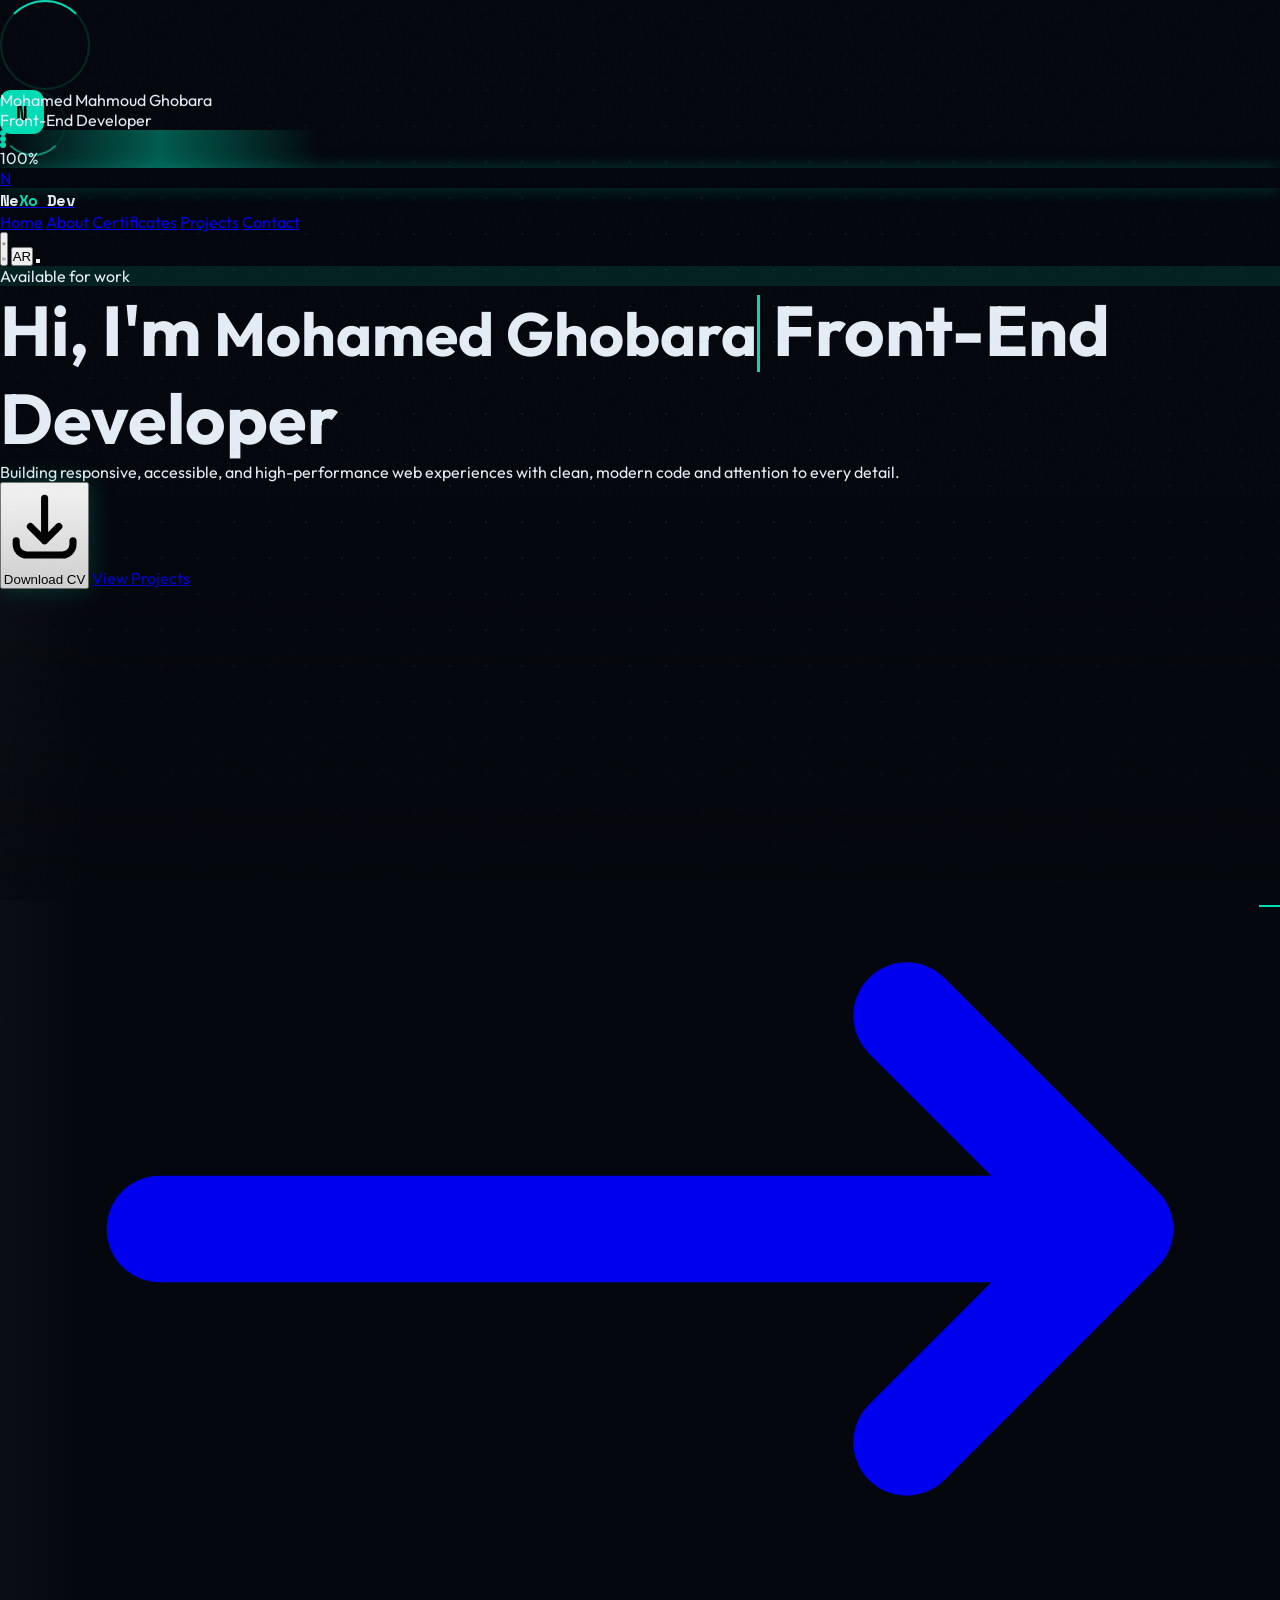
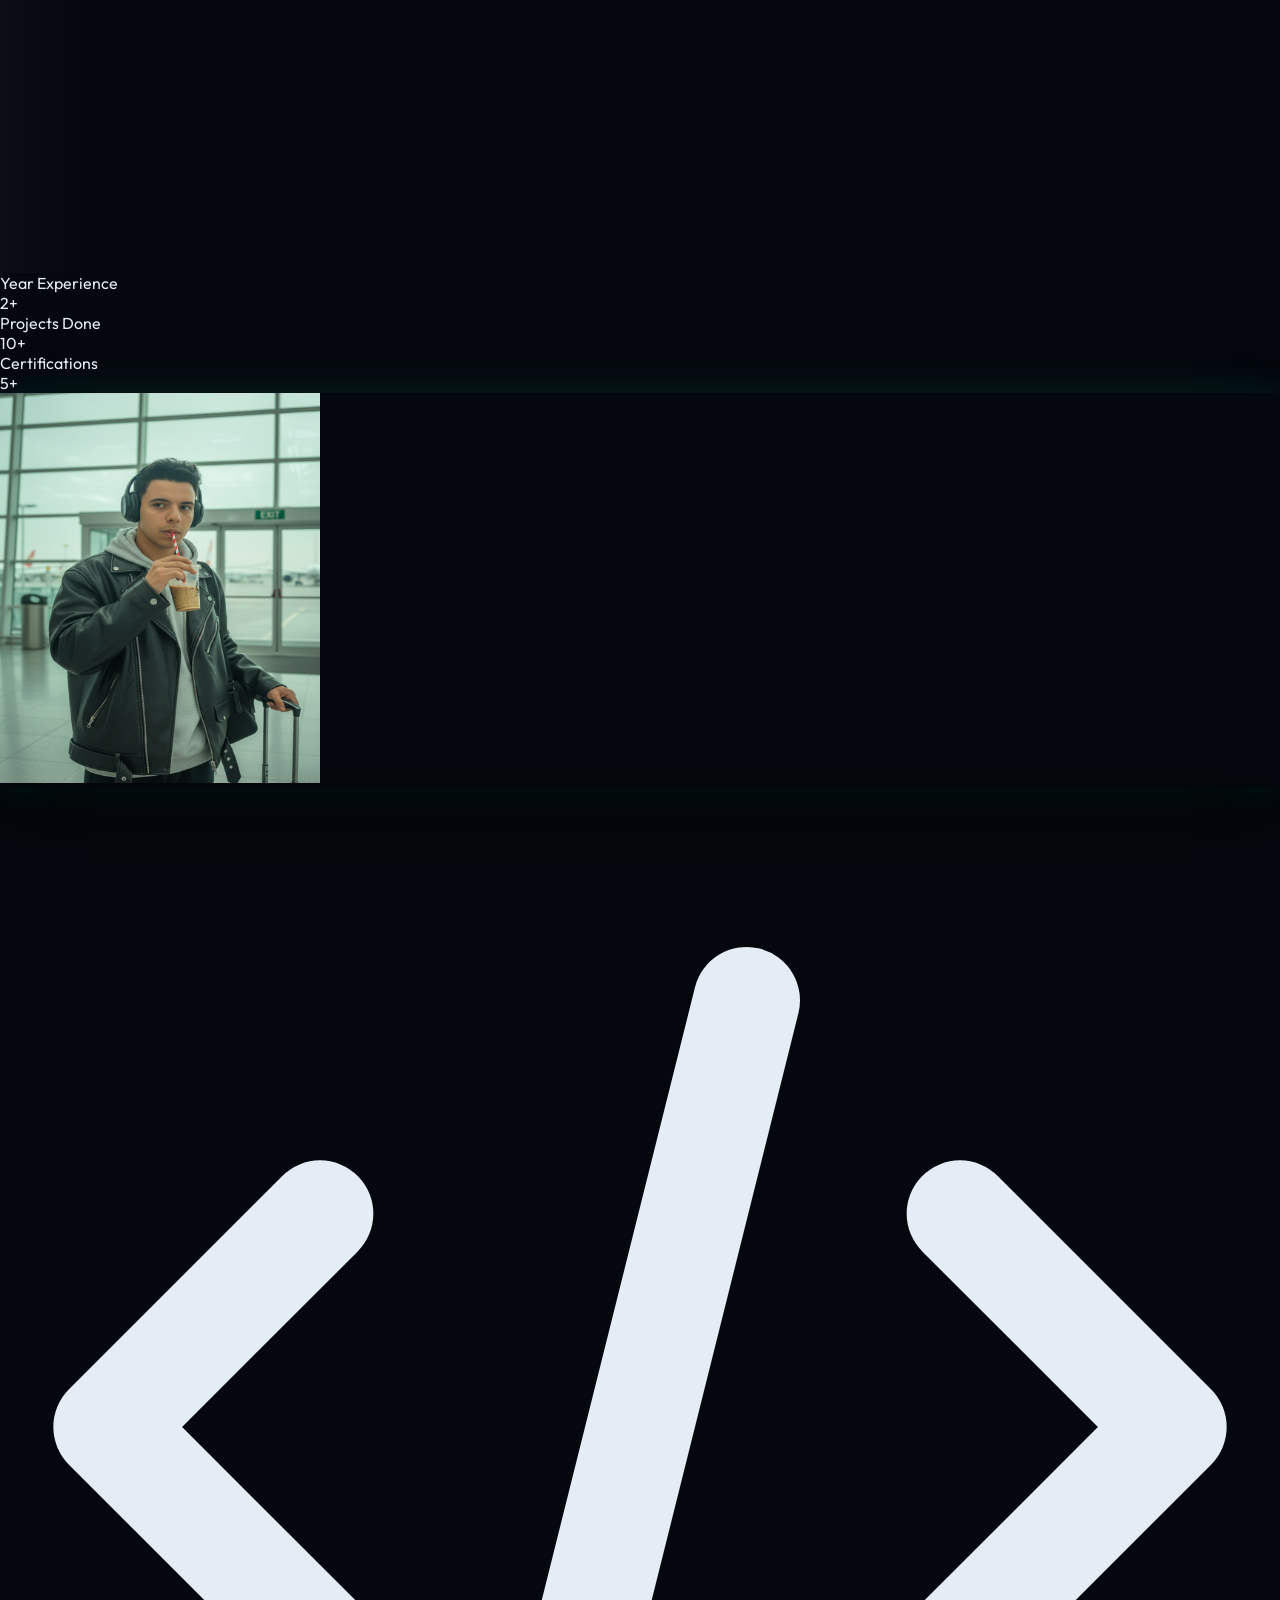
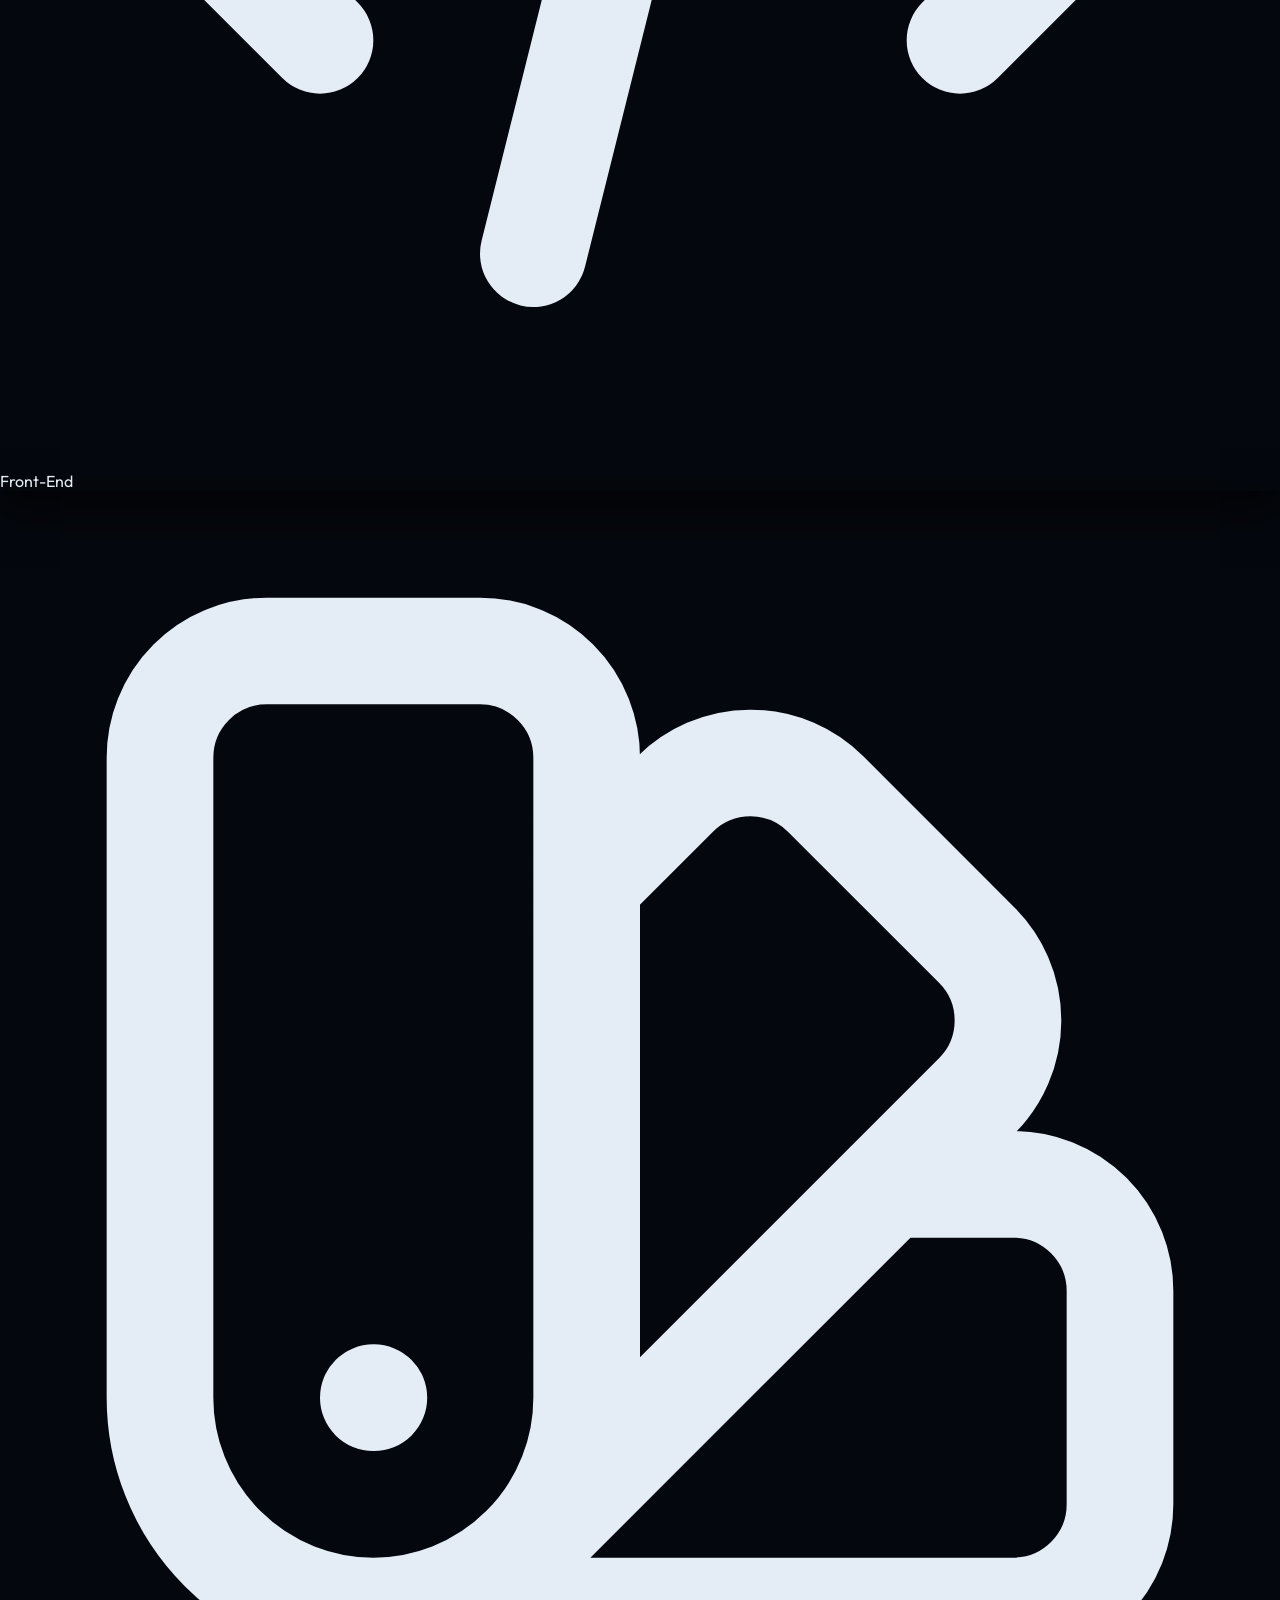
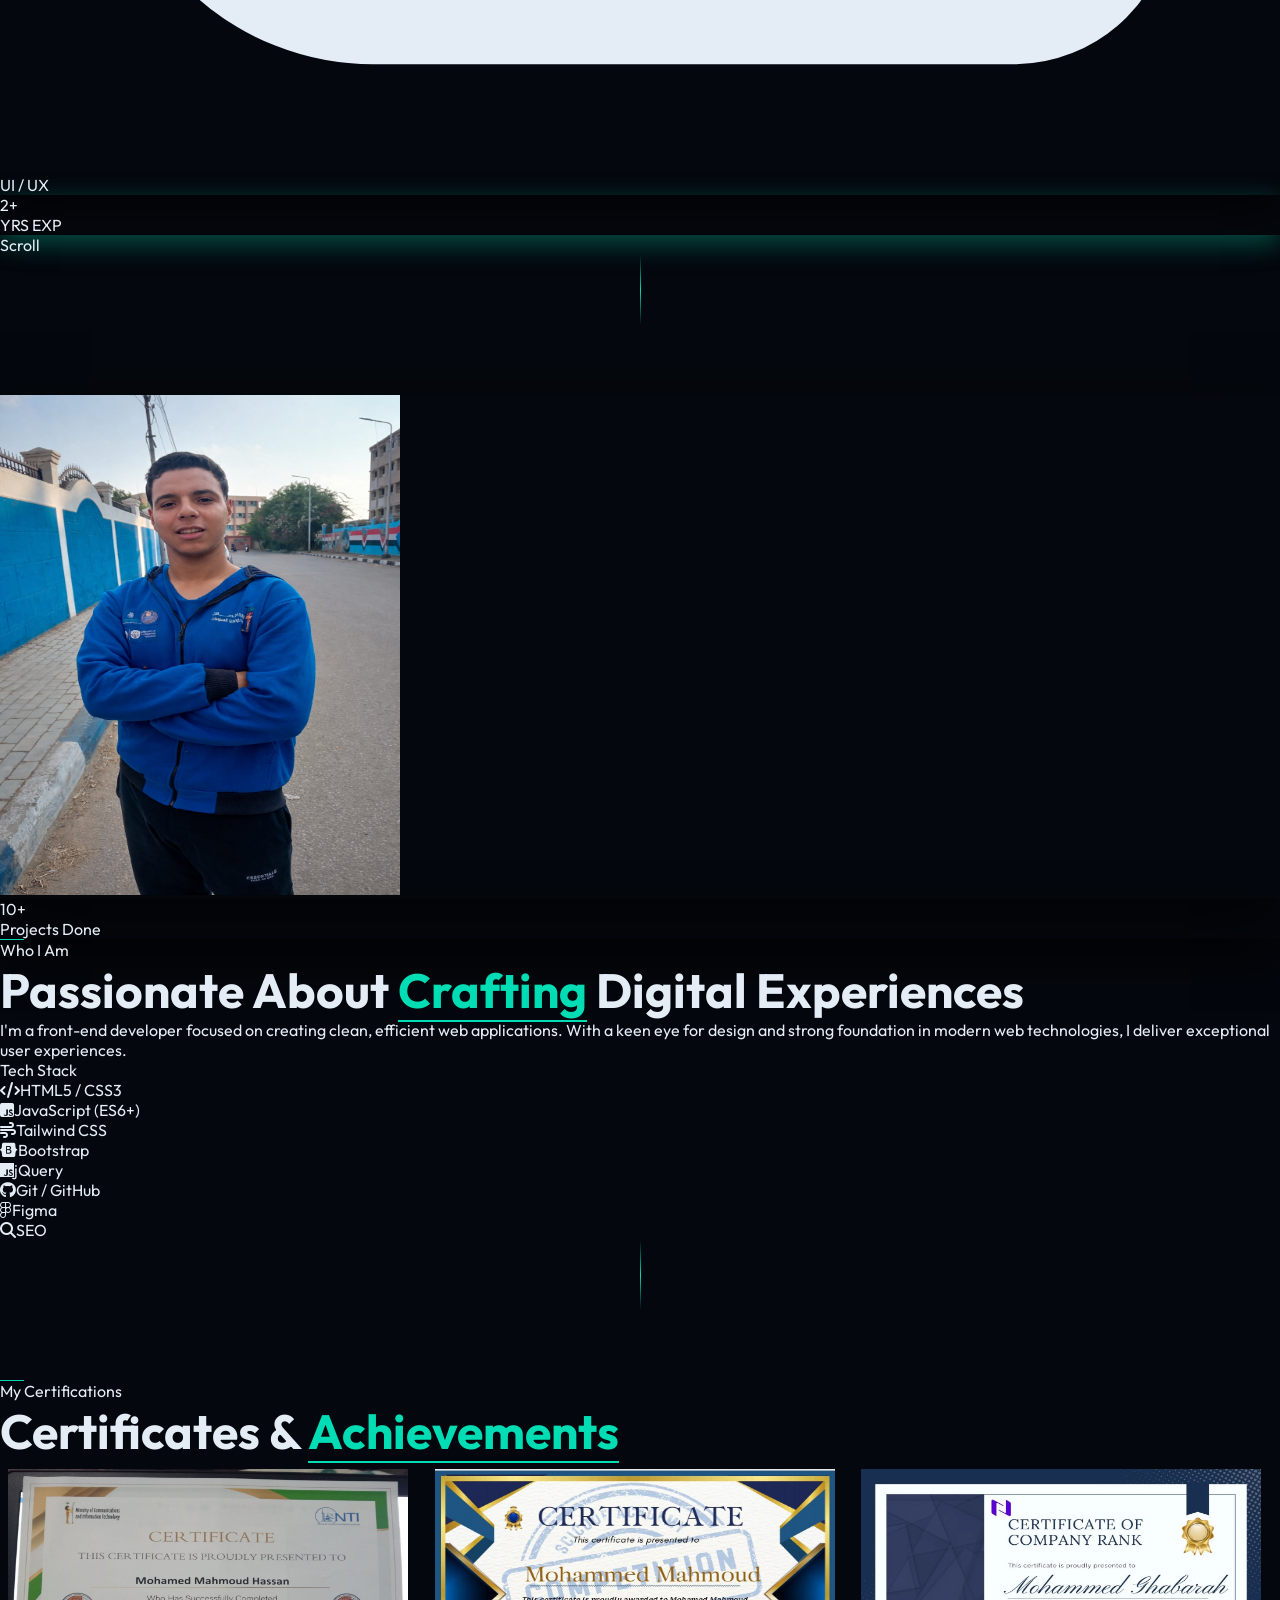
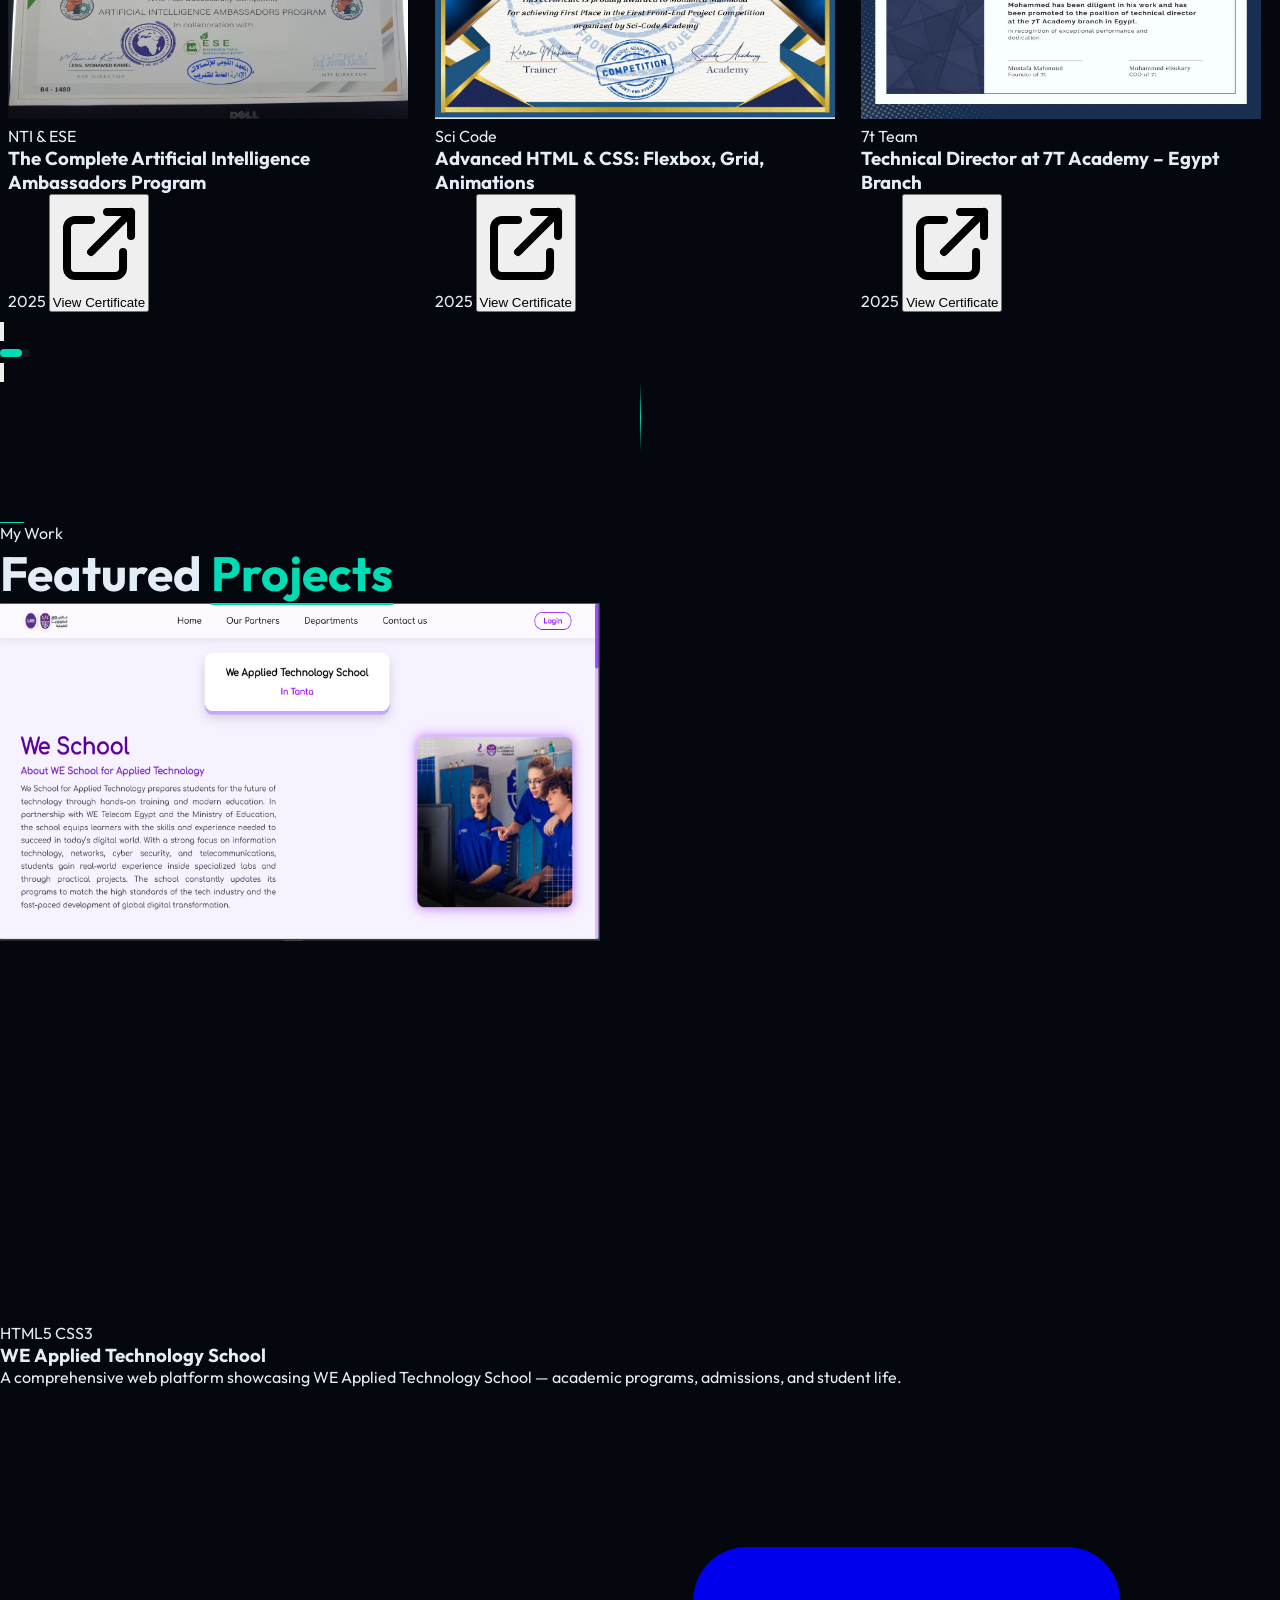
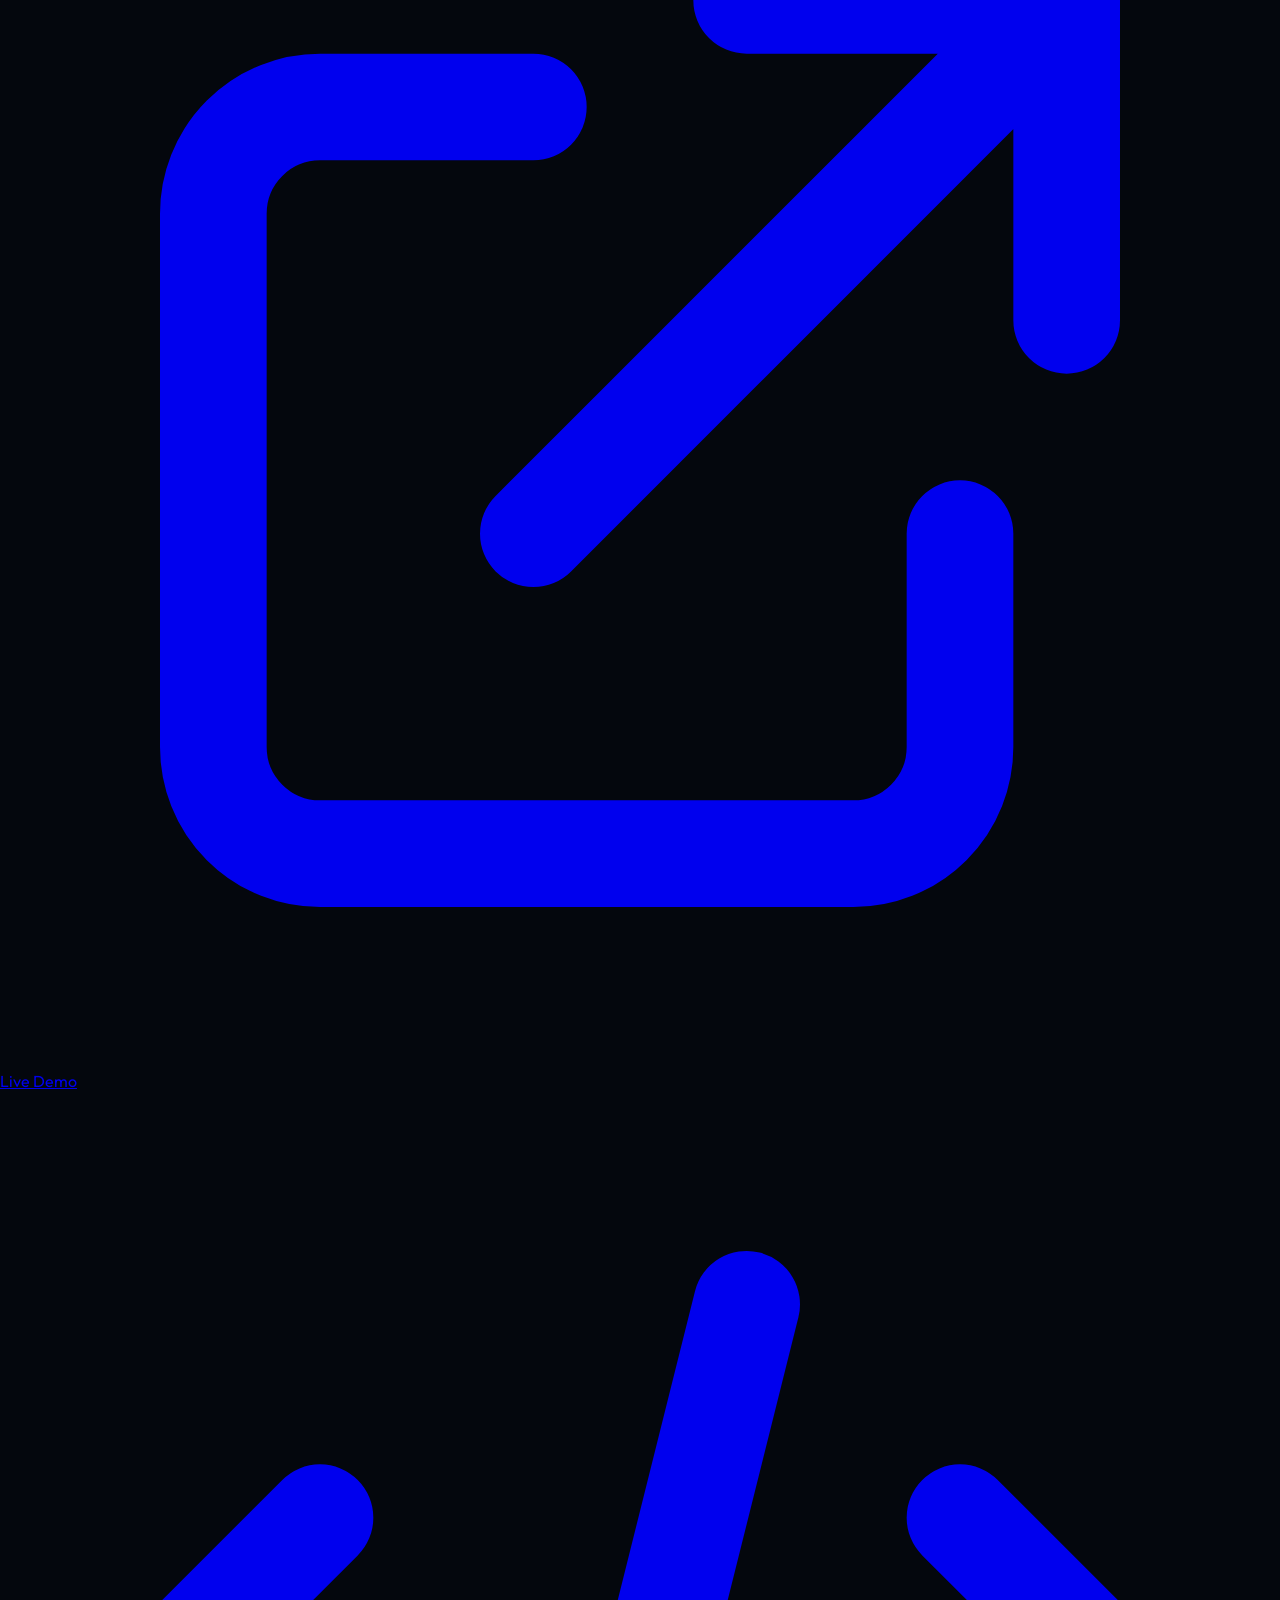
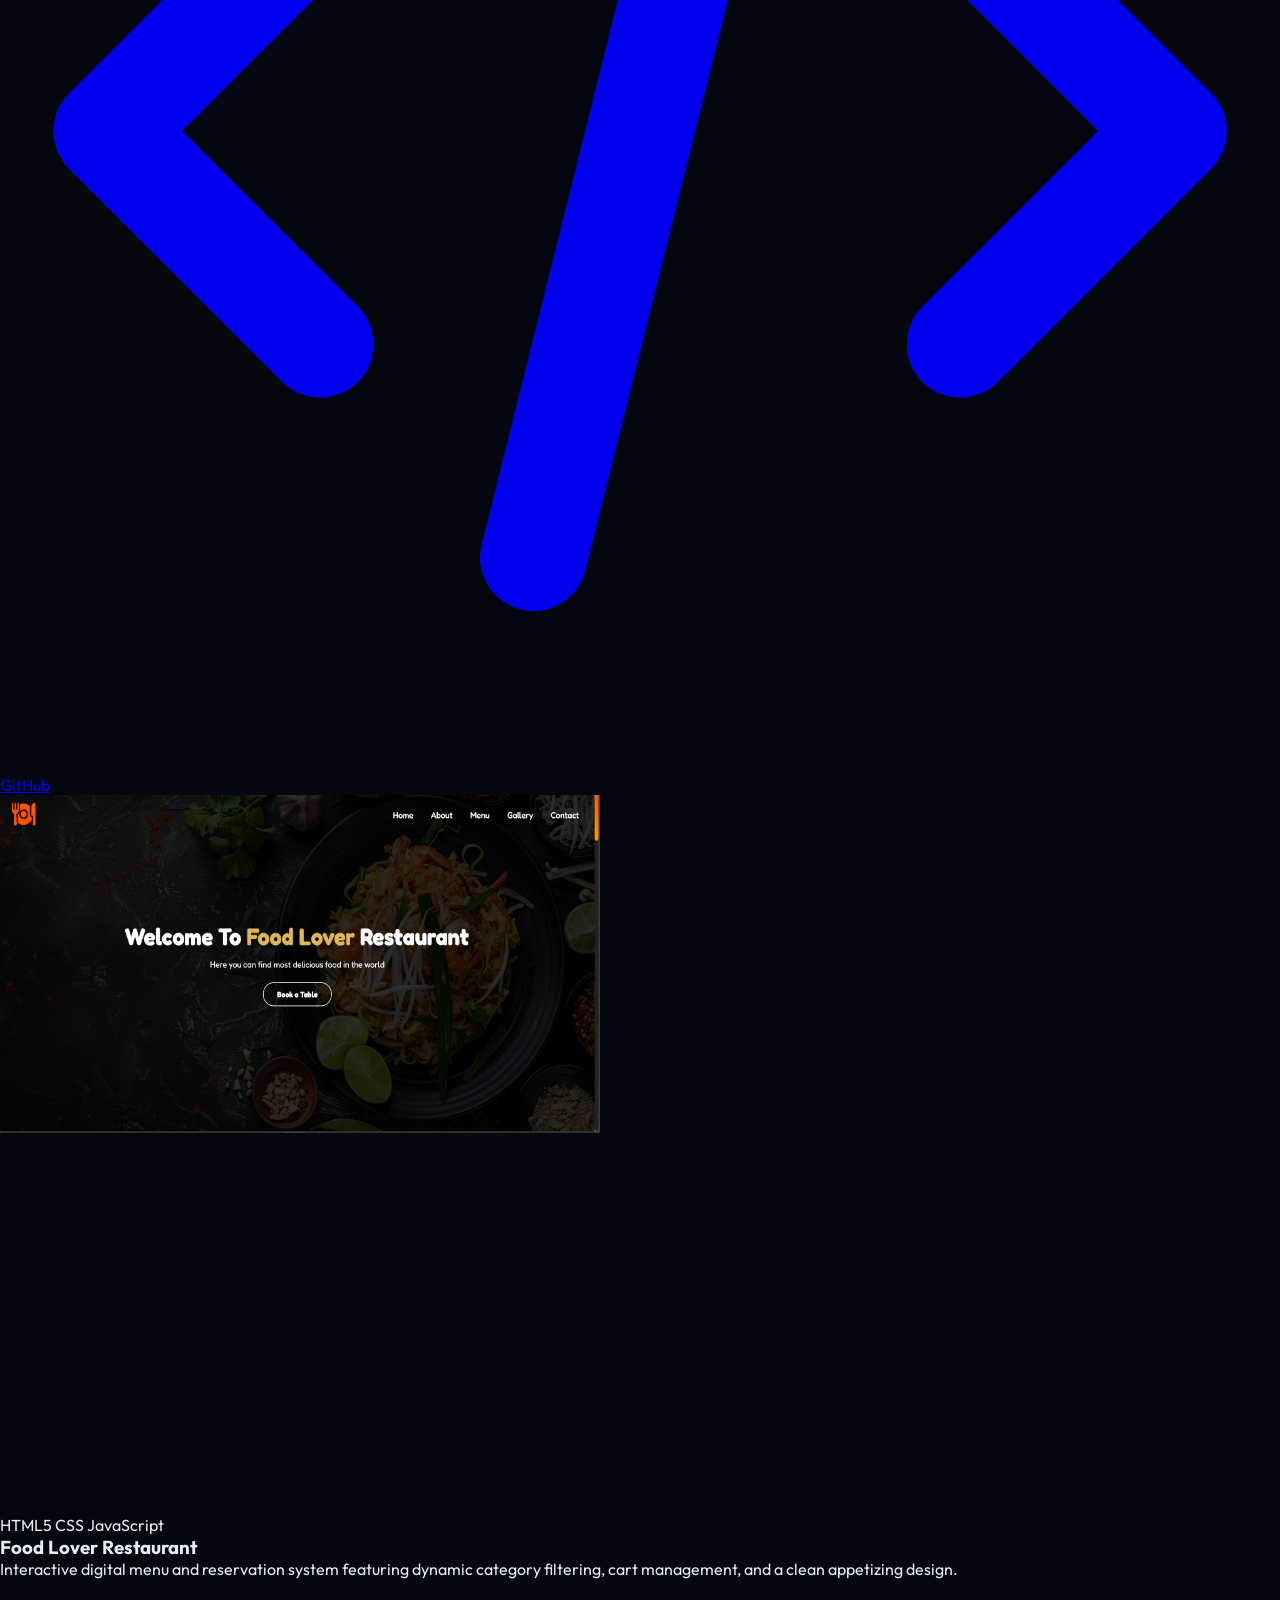
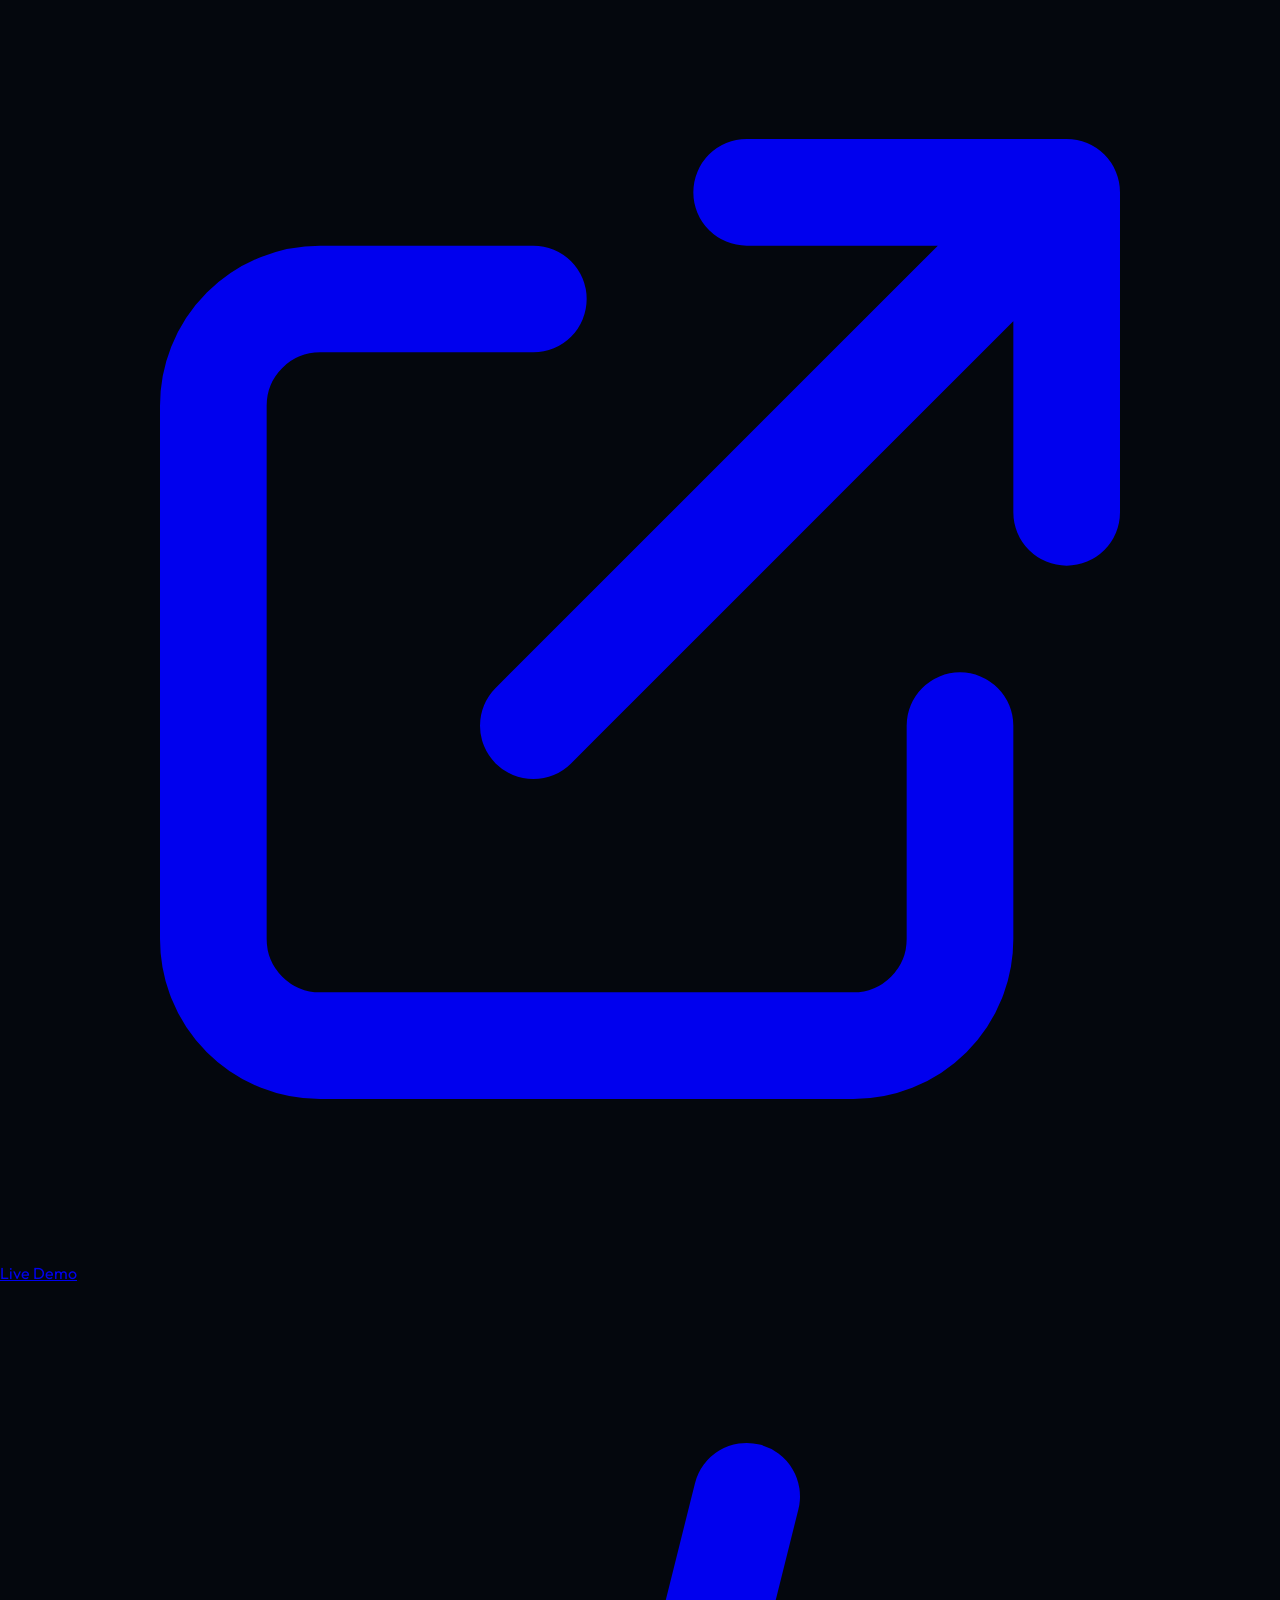
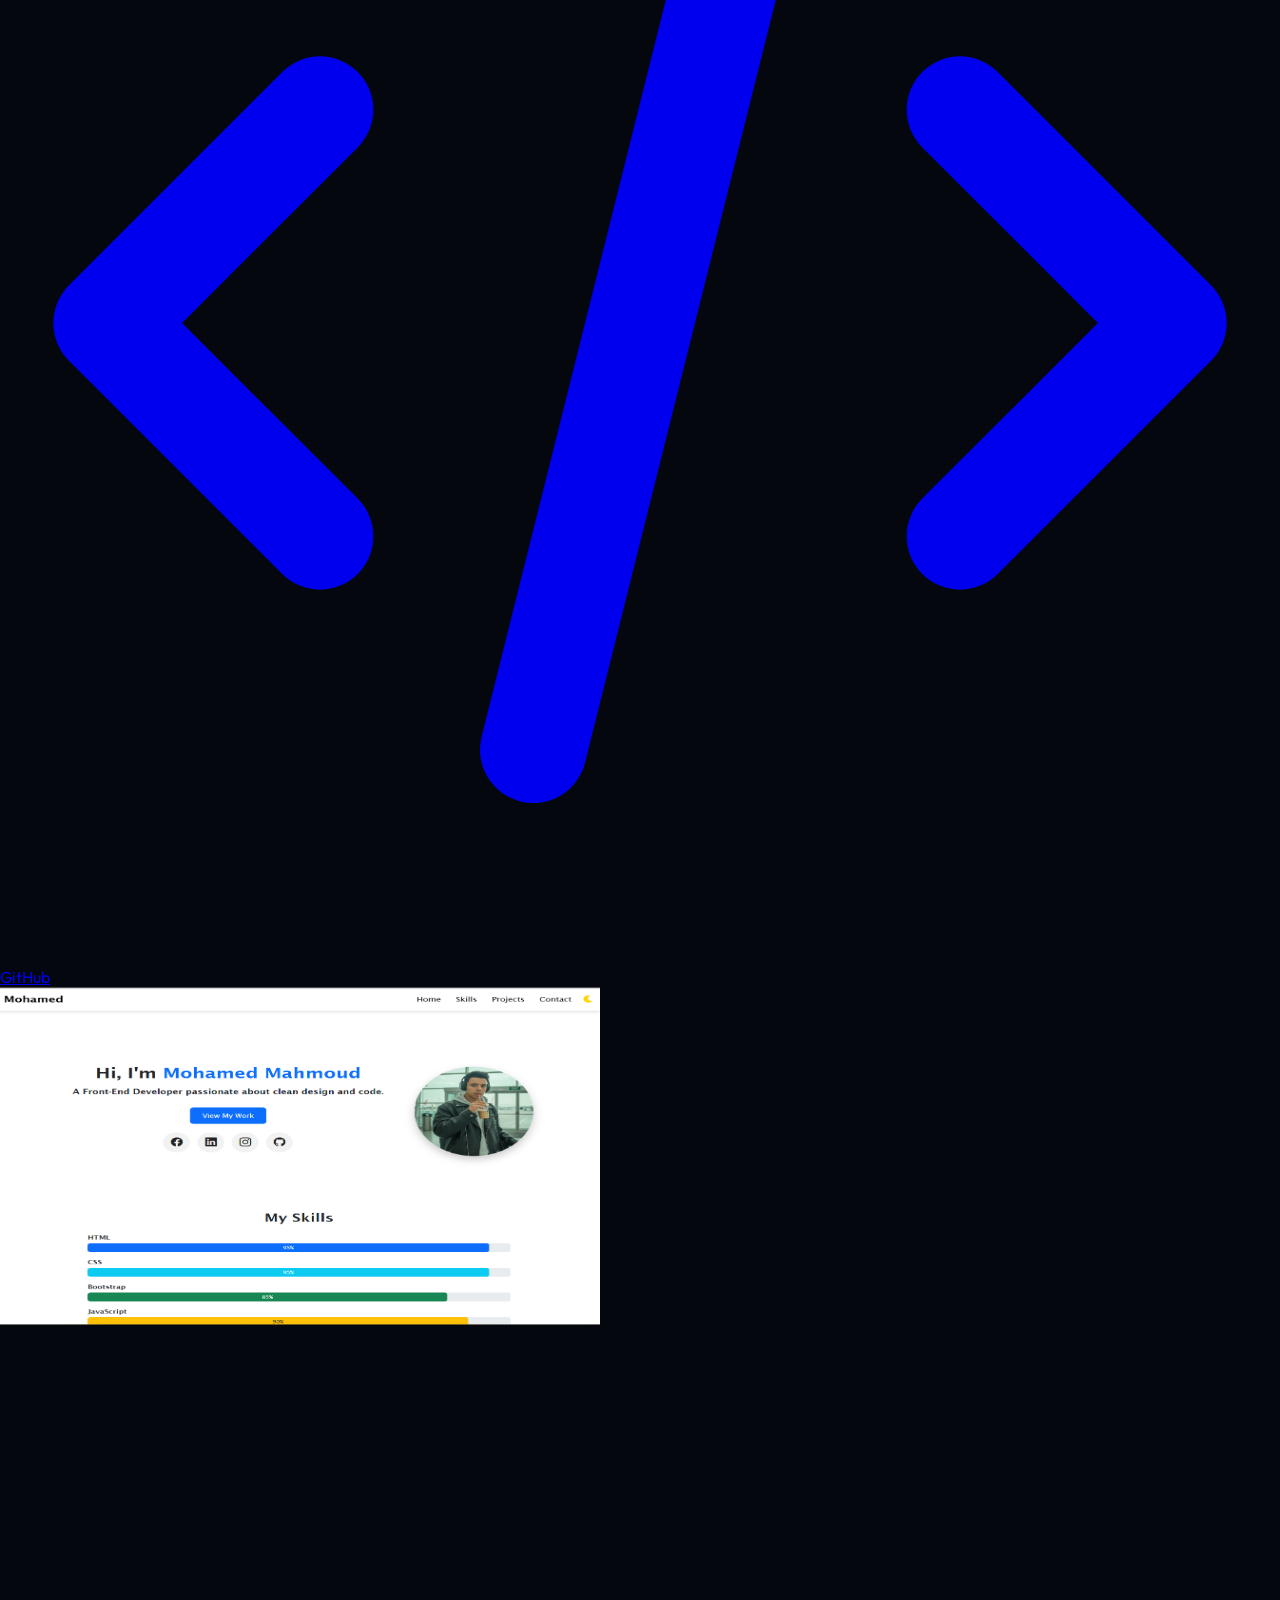
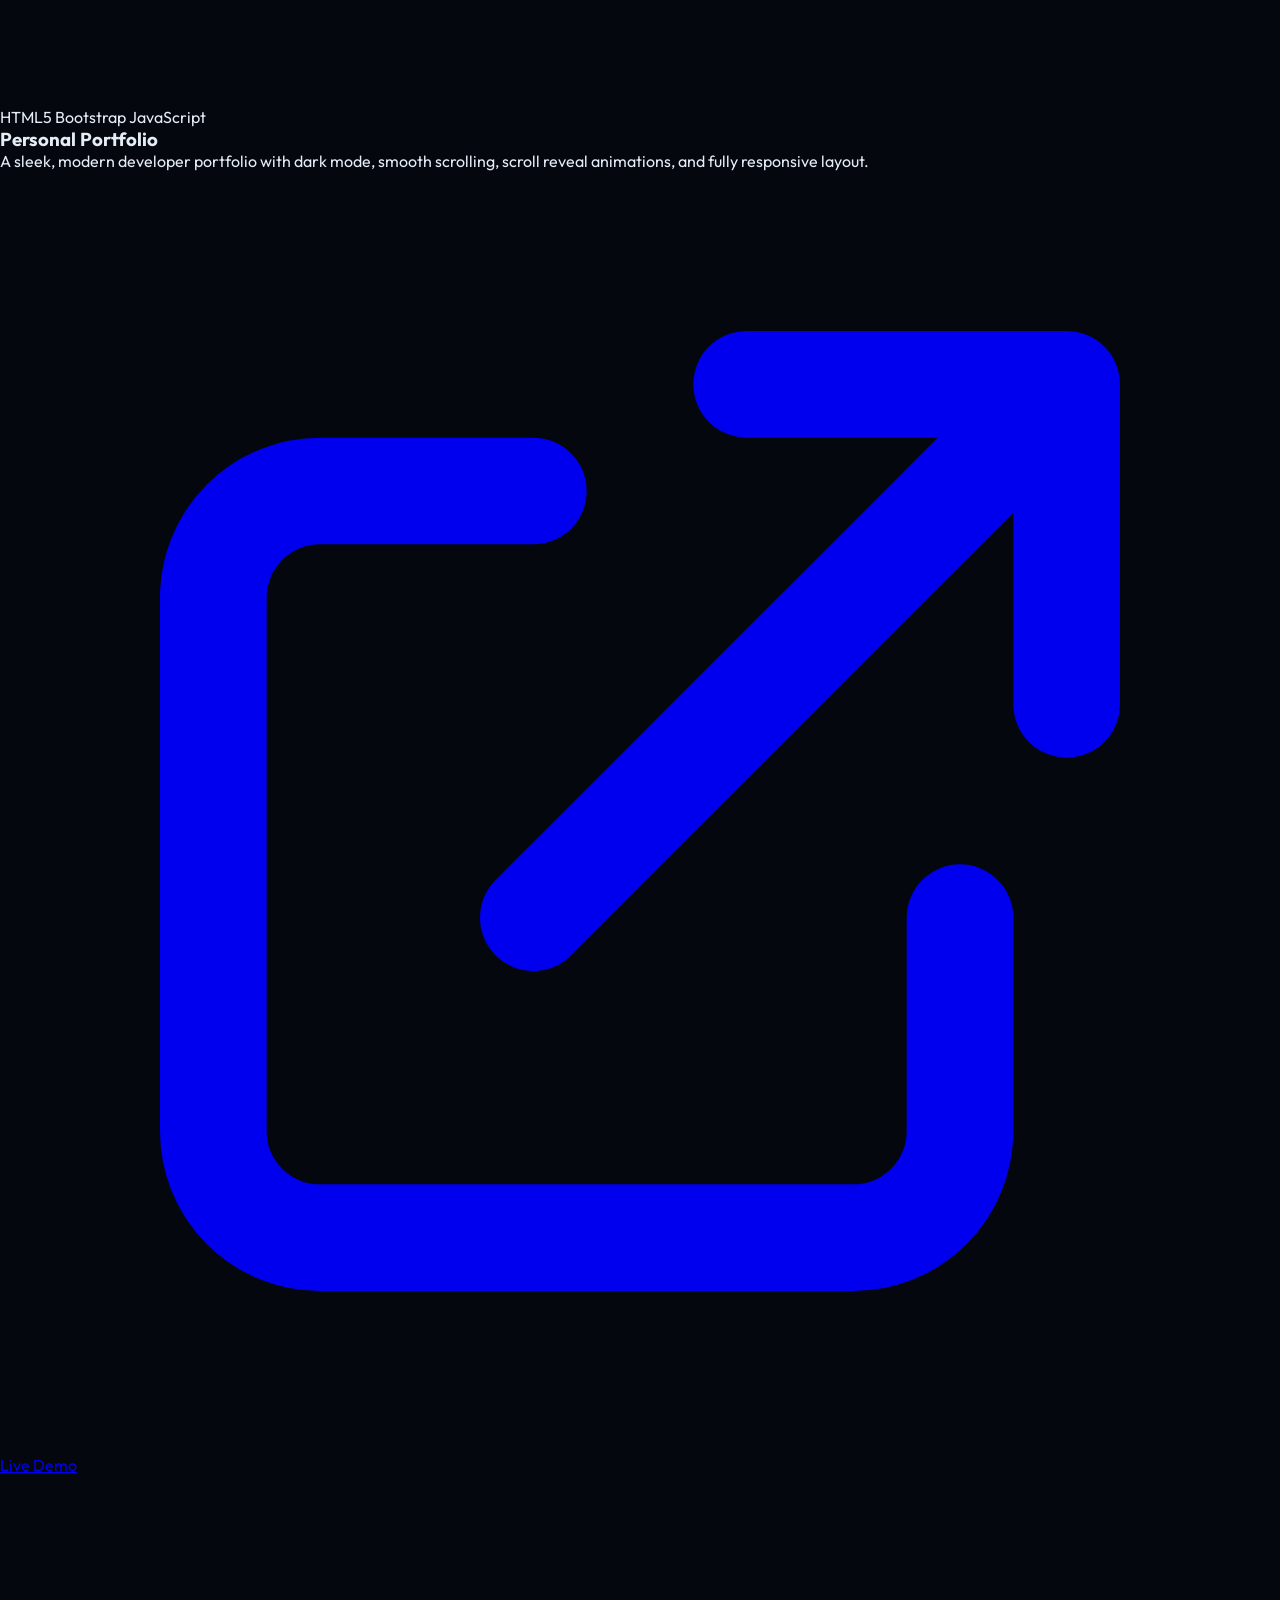
==== commit 9ef11ee6: "Add Google Search Console verification tag" ====
--- a/index.html
+++ b/index.html
@@ -7,6 +7,7 @@
 
   <!-- ═══ SEO ═══ -->
   <title>Mohamed Mahmoud Ghobara — Front-End Developer | Egypt</title>
+  <meta name="google-site-verification" content="f18wcMAkT6zvqdafvfeCXURF6Y9jdcw7a79ITItna3g" />
   <meta name="description"
     content="Mohamed Mahmoud Ghobara is a Front-End Developer from Egypt crafting responsive, accessible & high-performance web experiences. Specializes in HTML5, CSS3, JavaScript, Tailwind CSS & UI/UX." />
   <meta name="keywords"
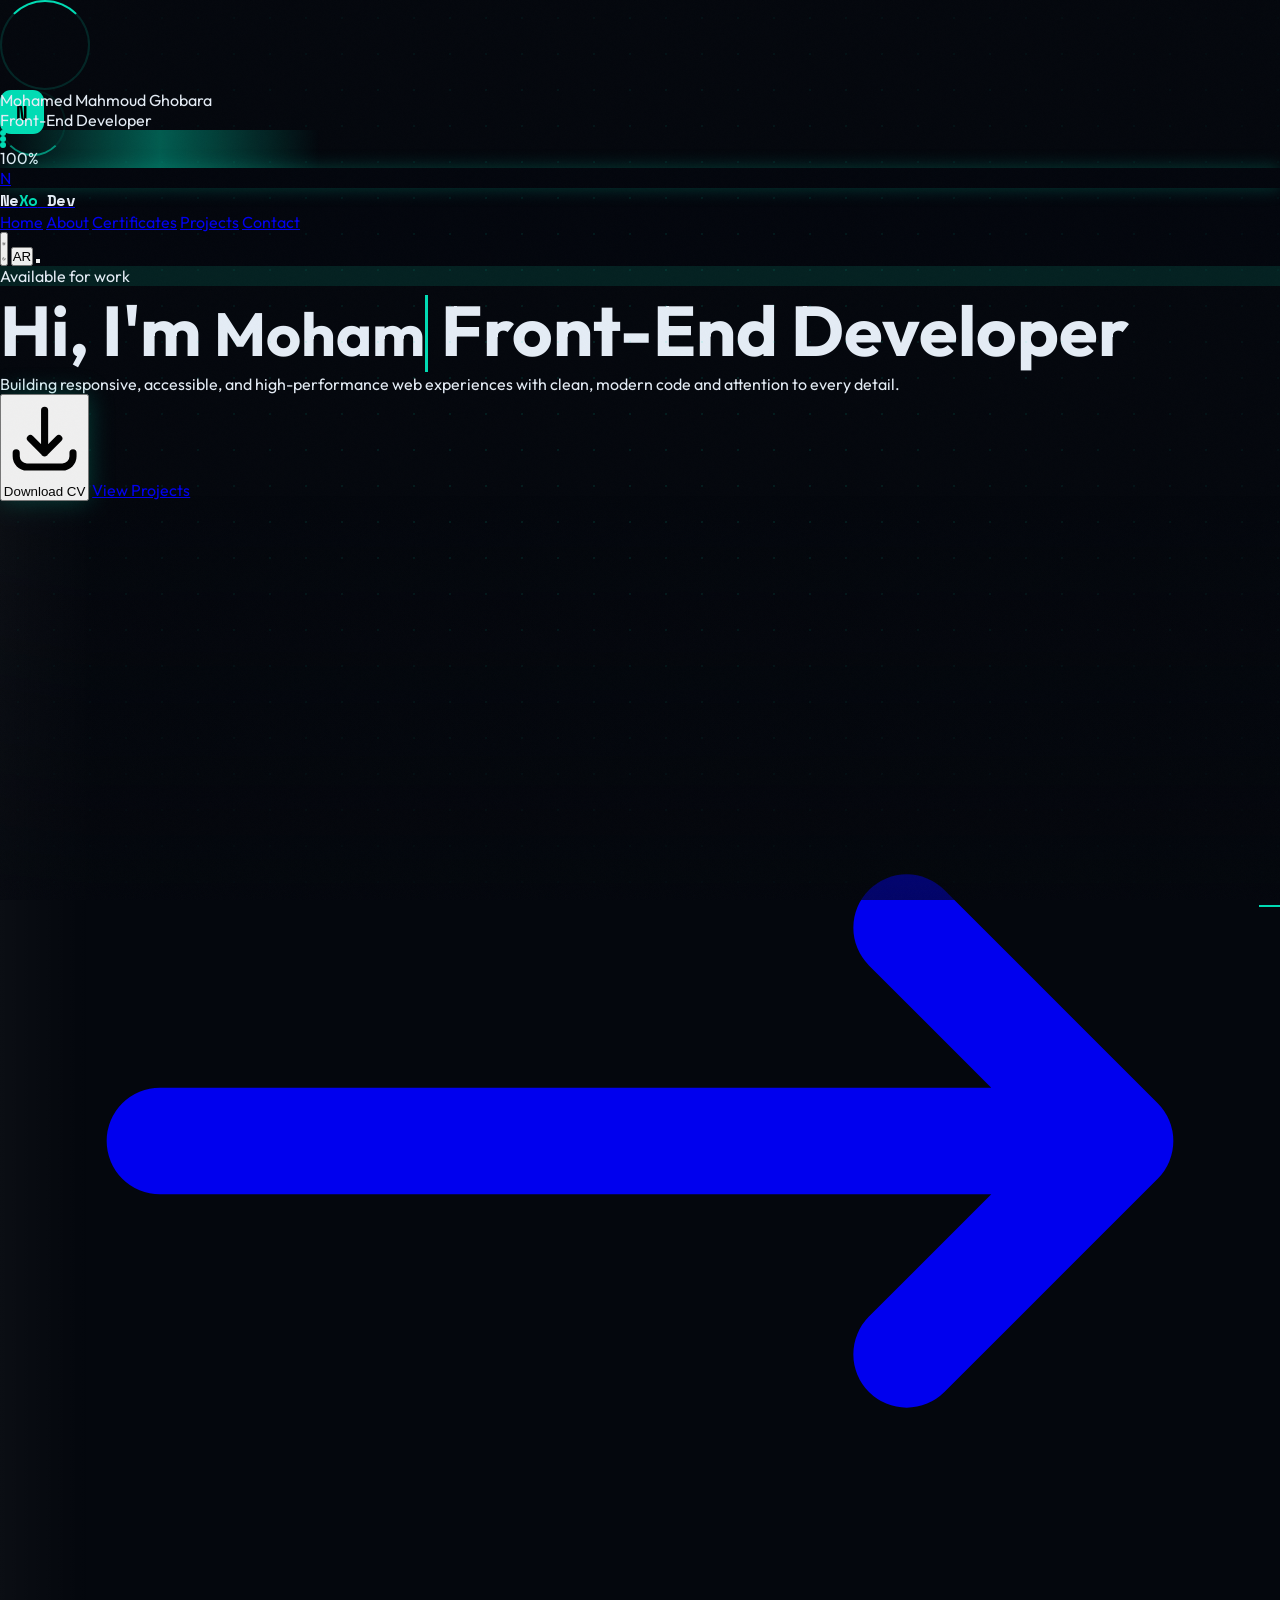
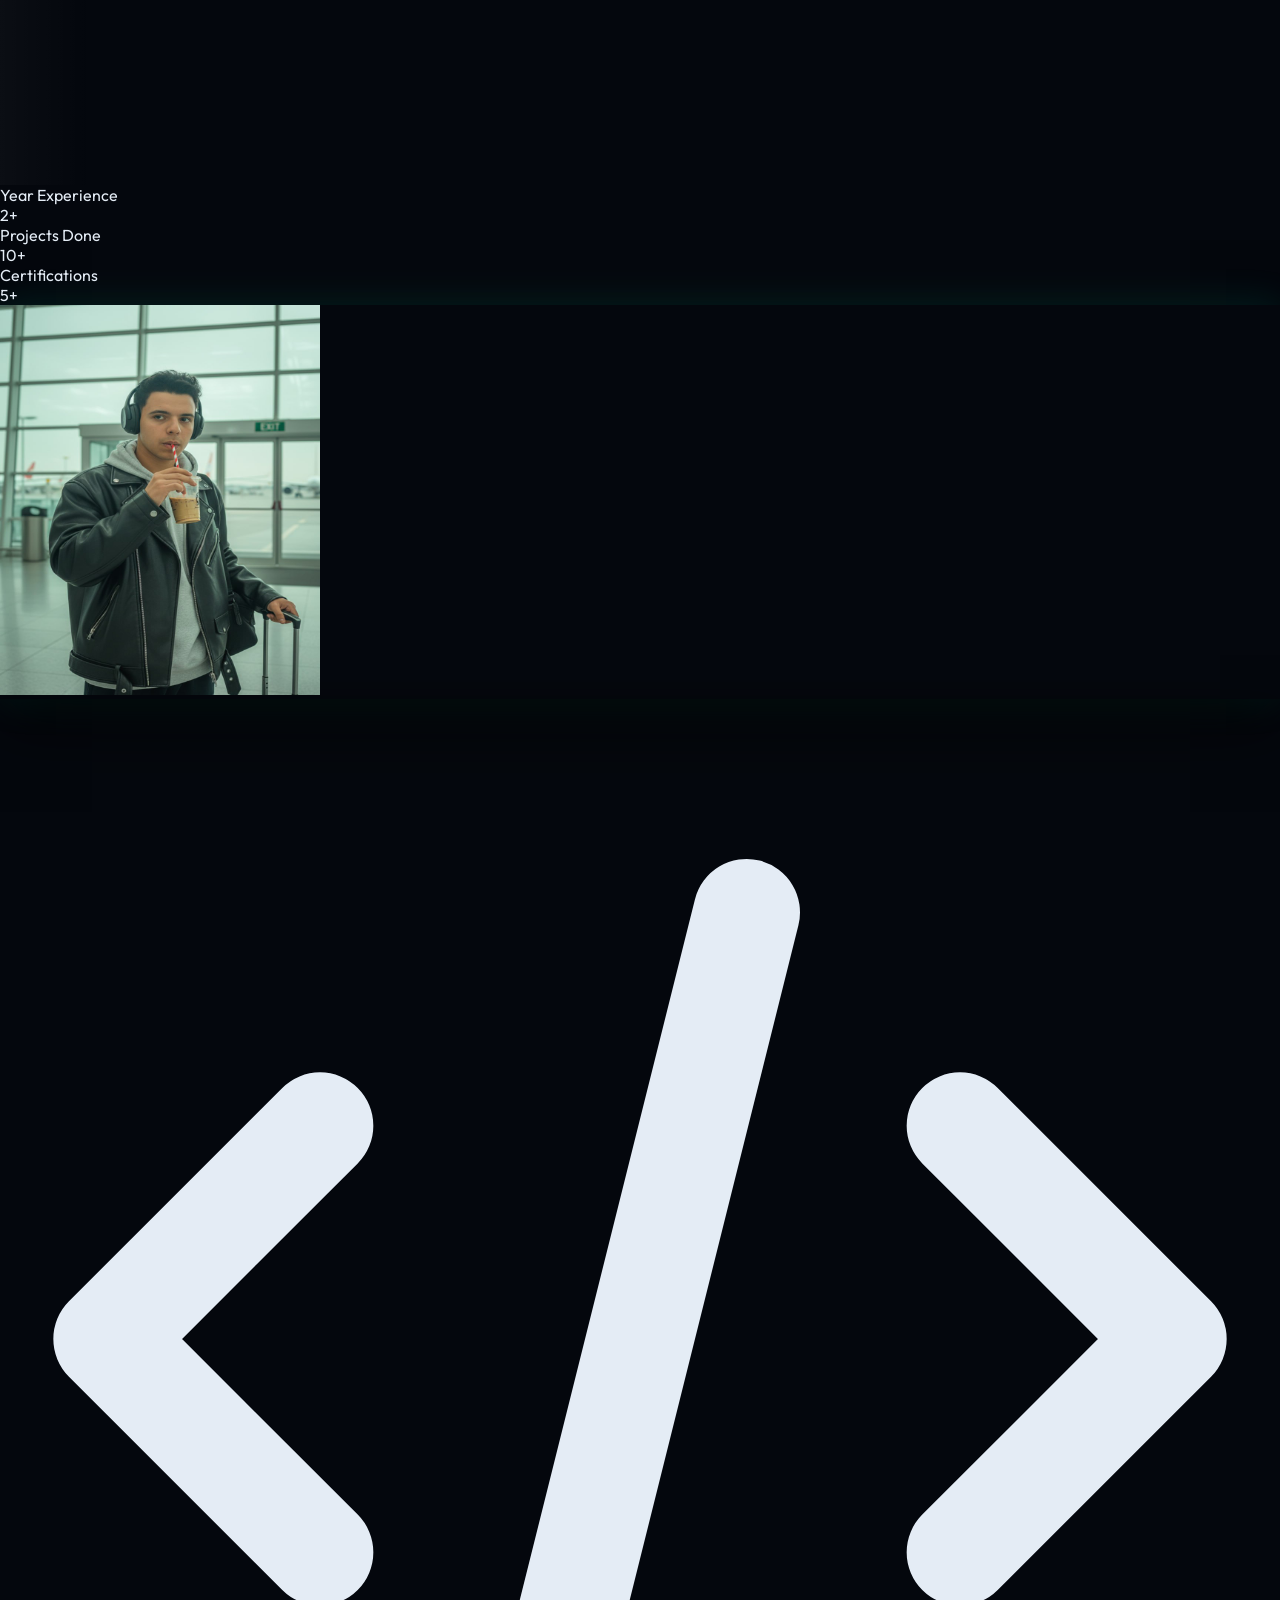
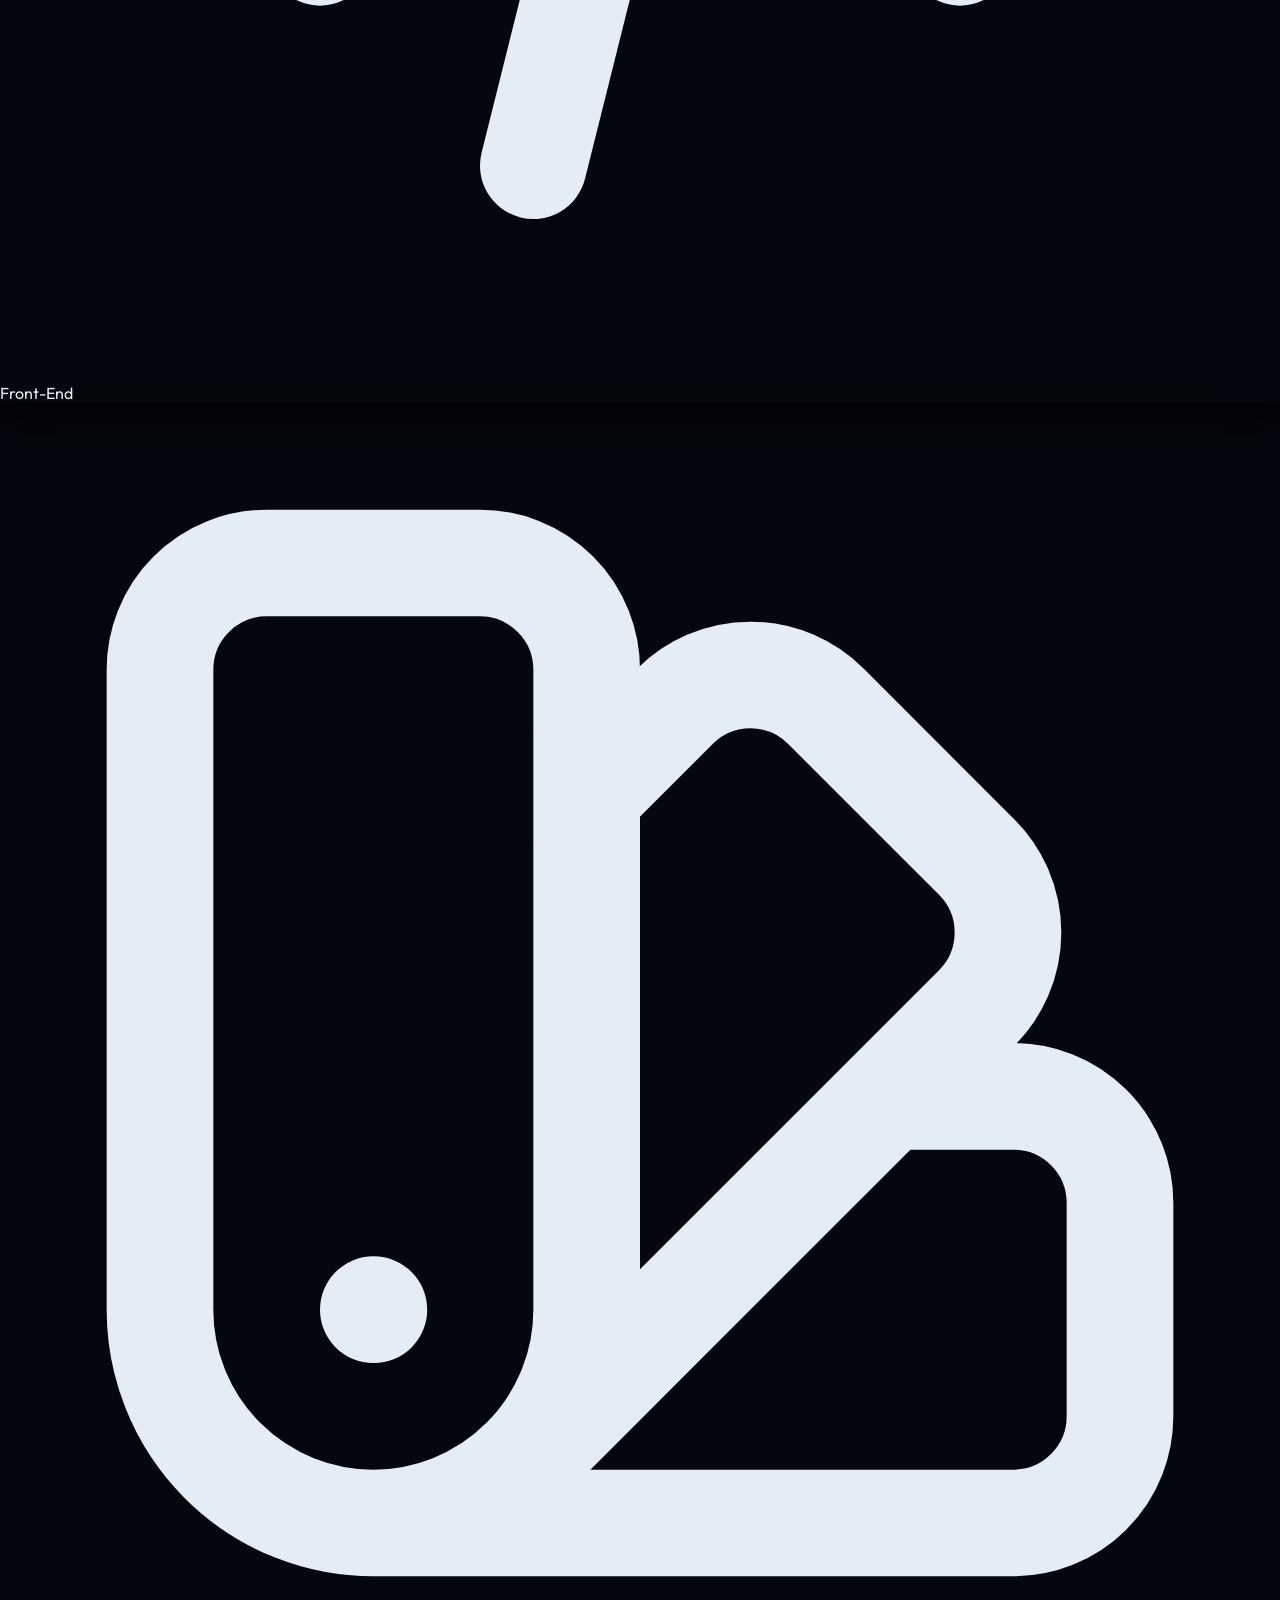
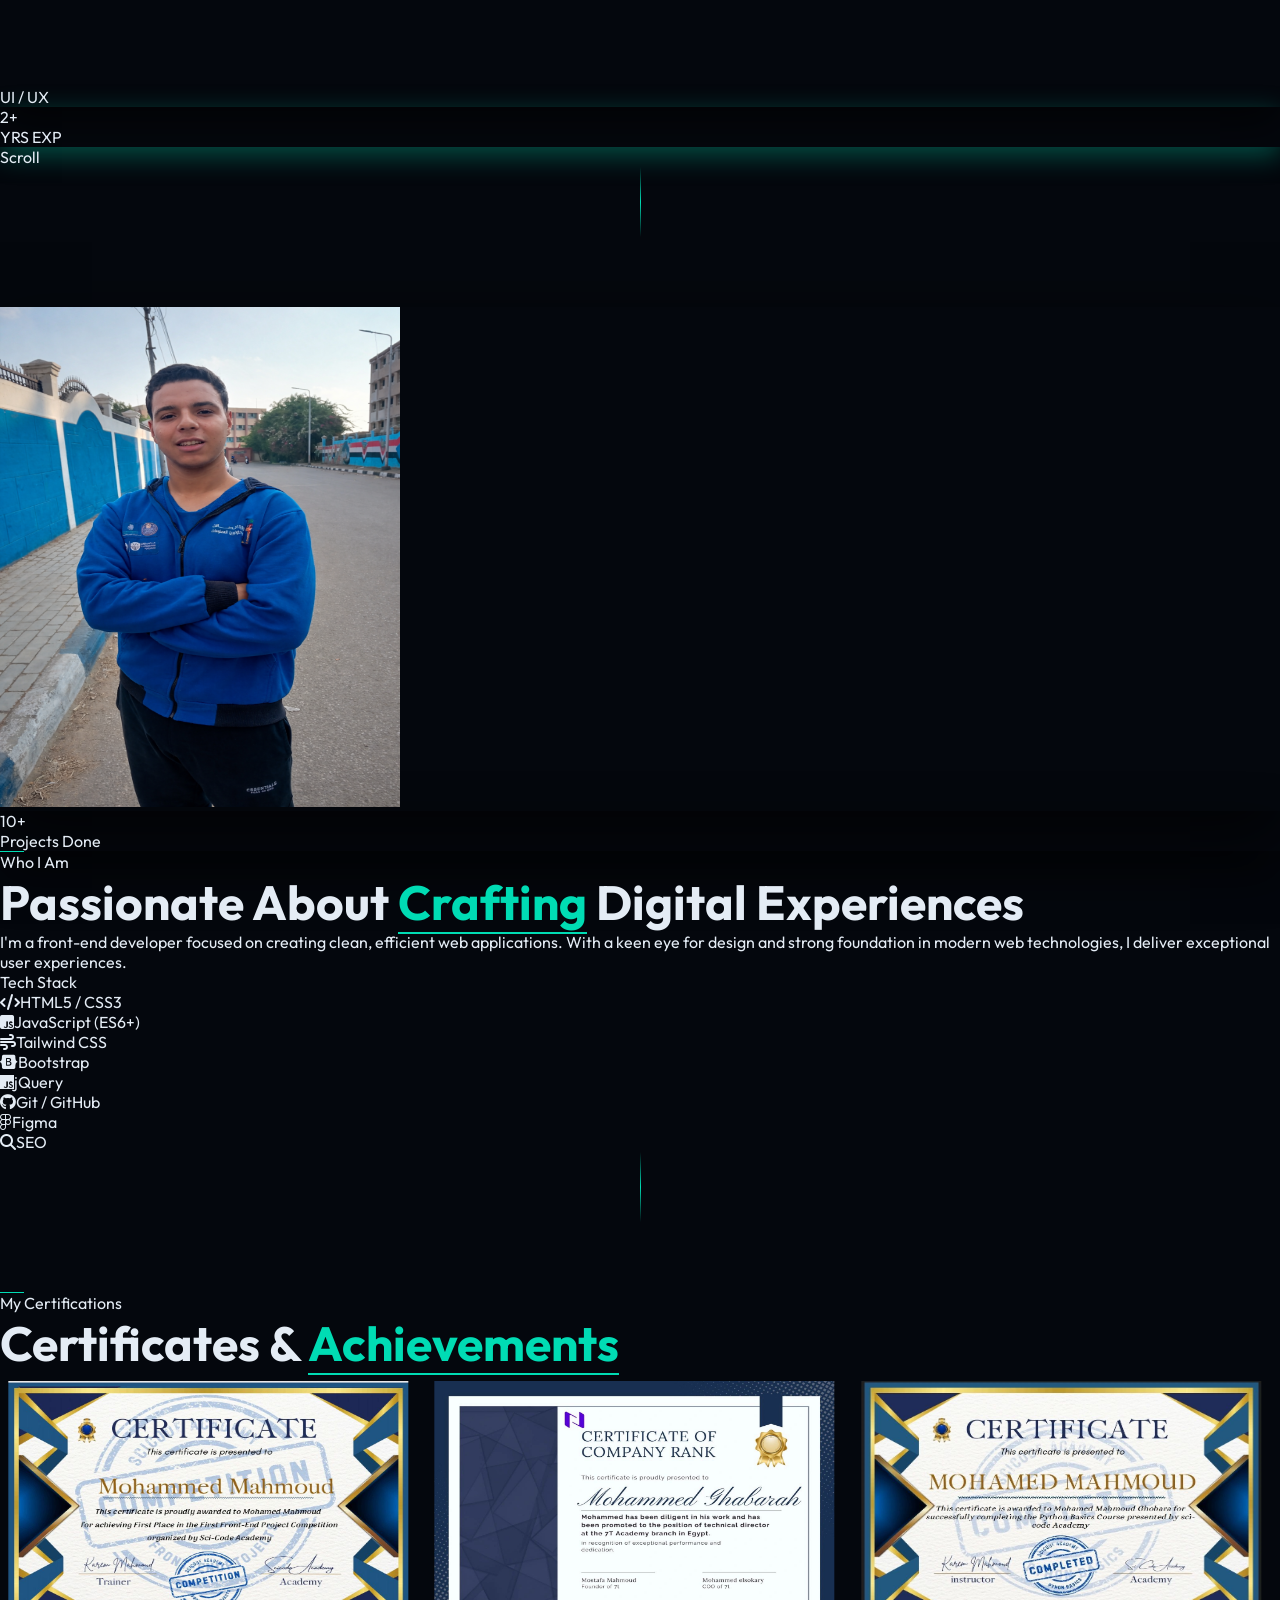
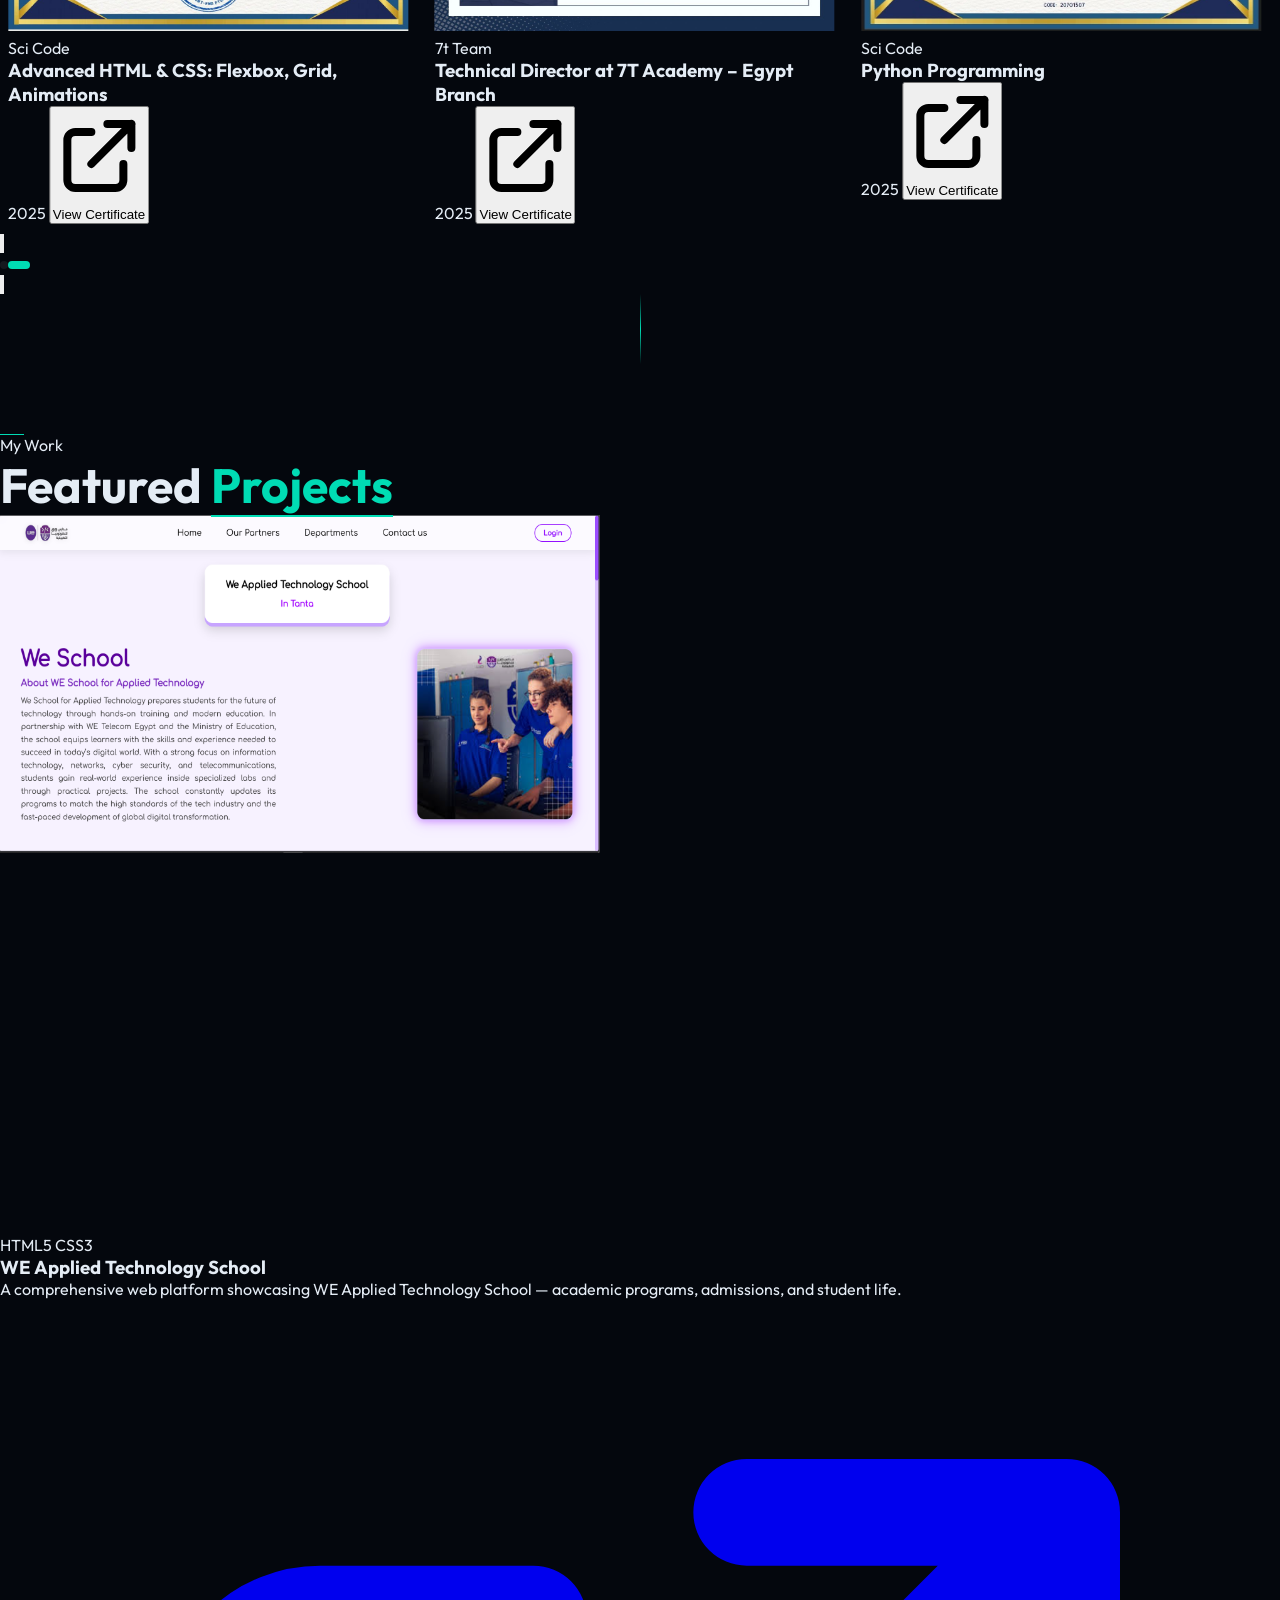
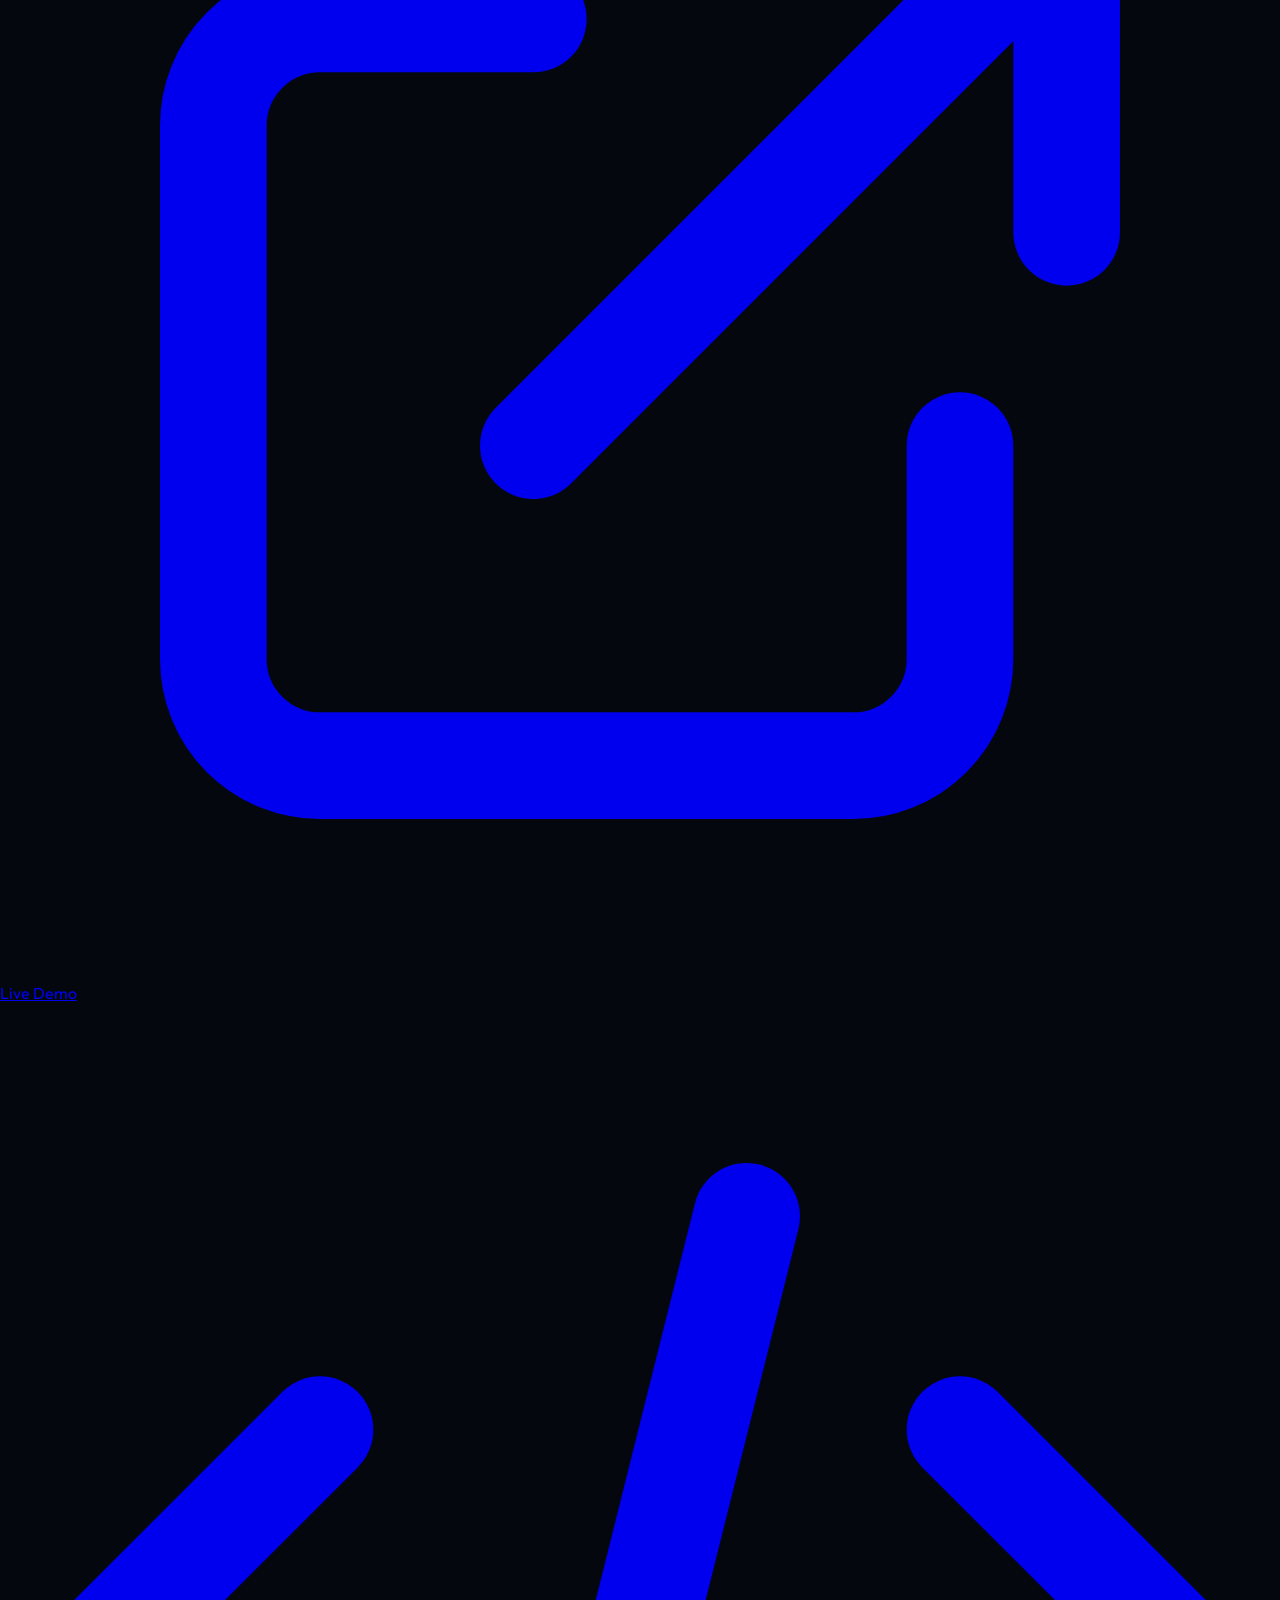
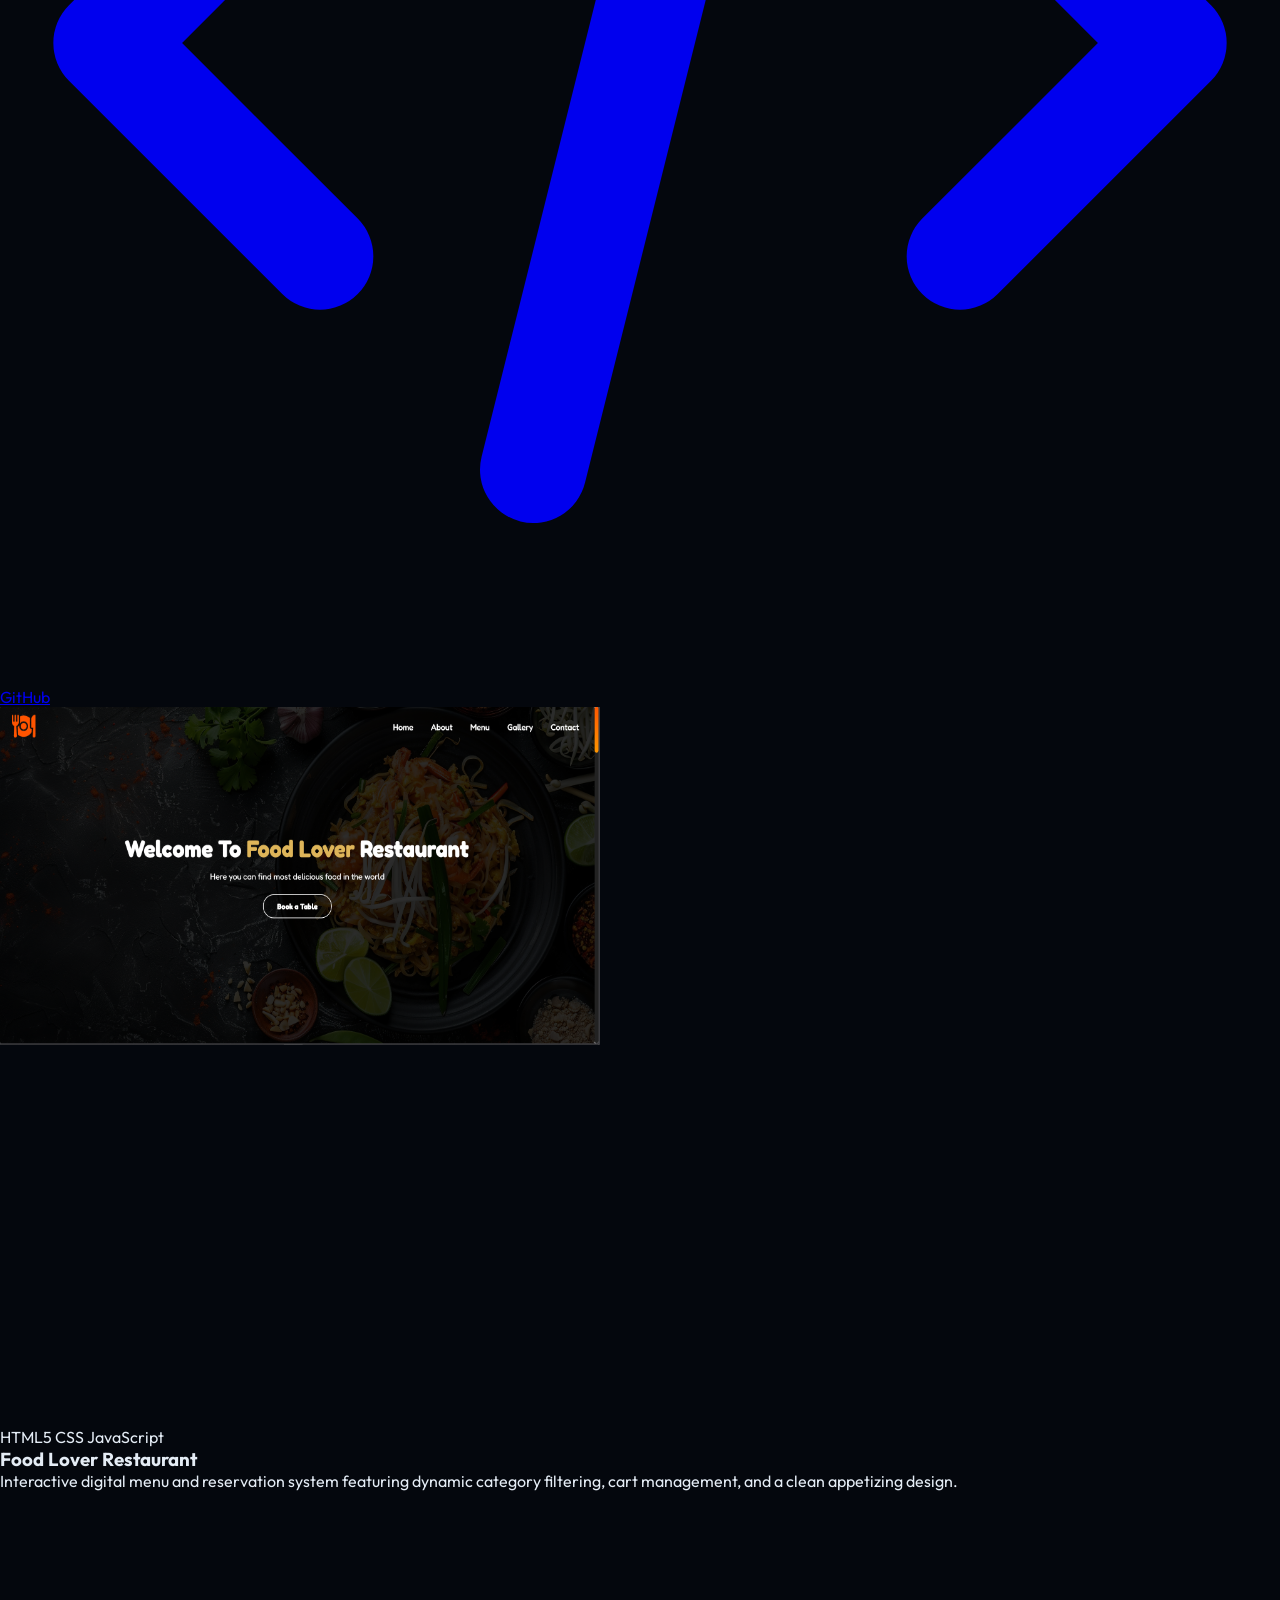
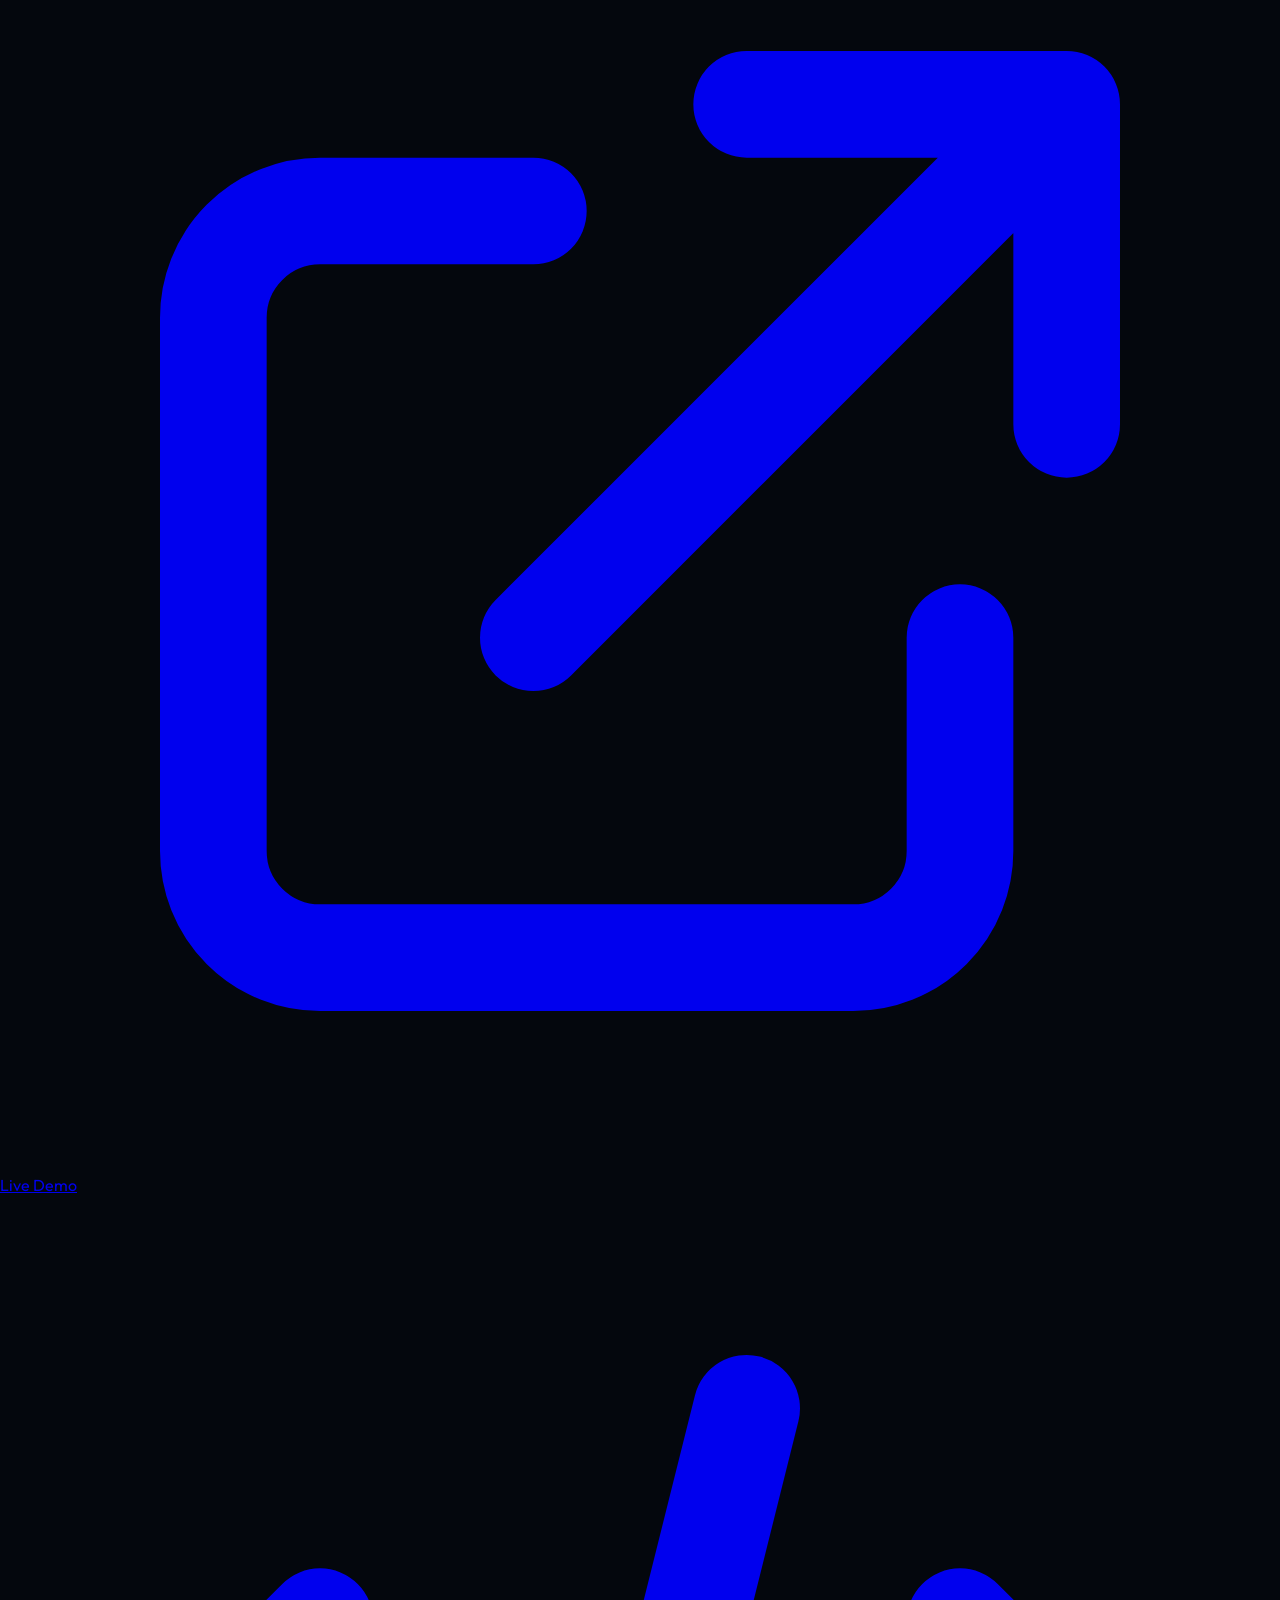
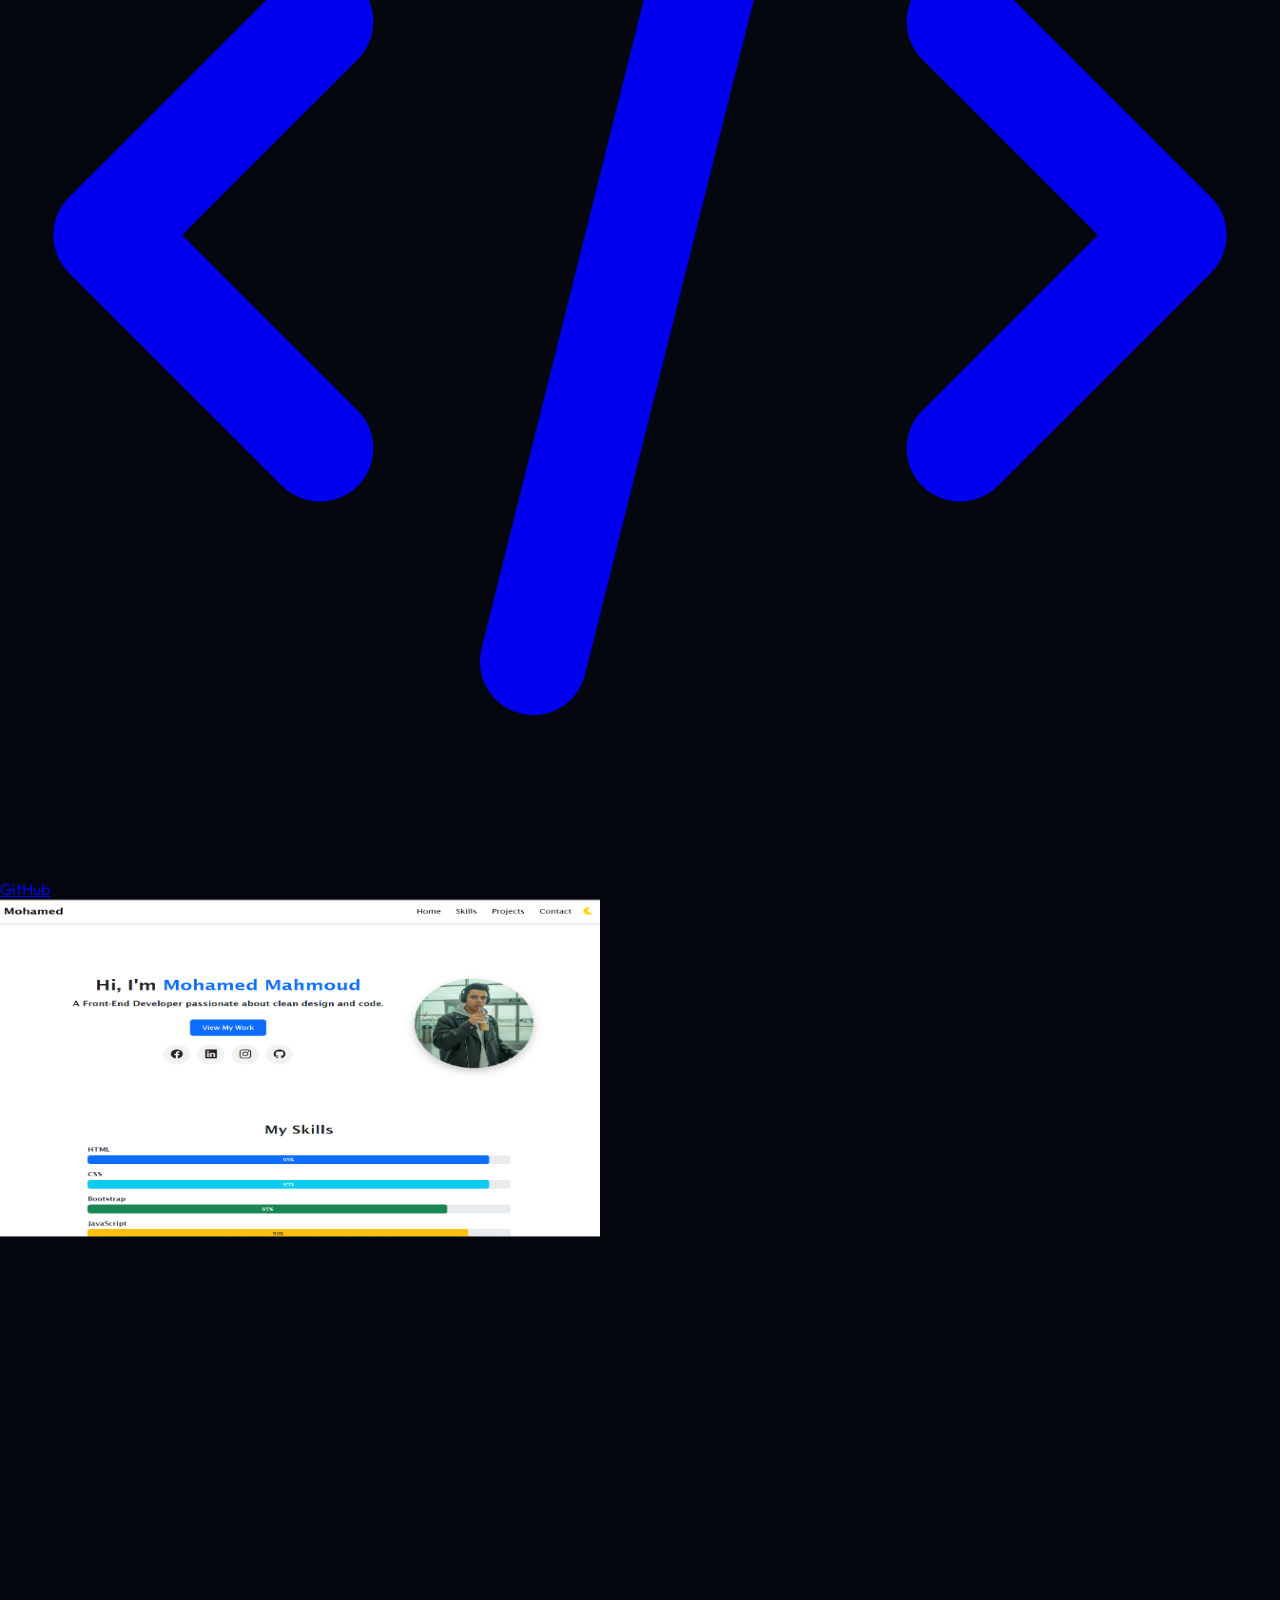
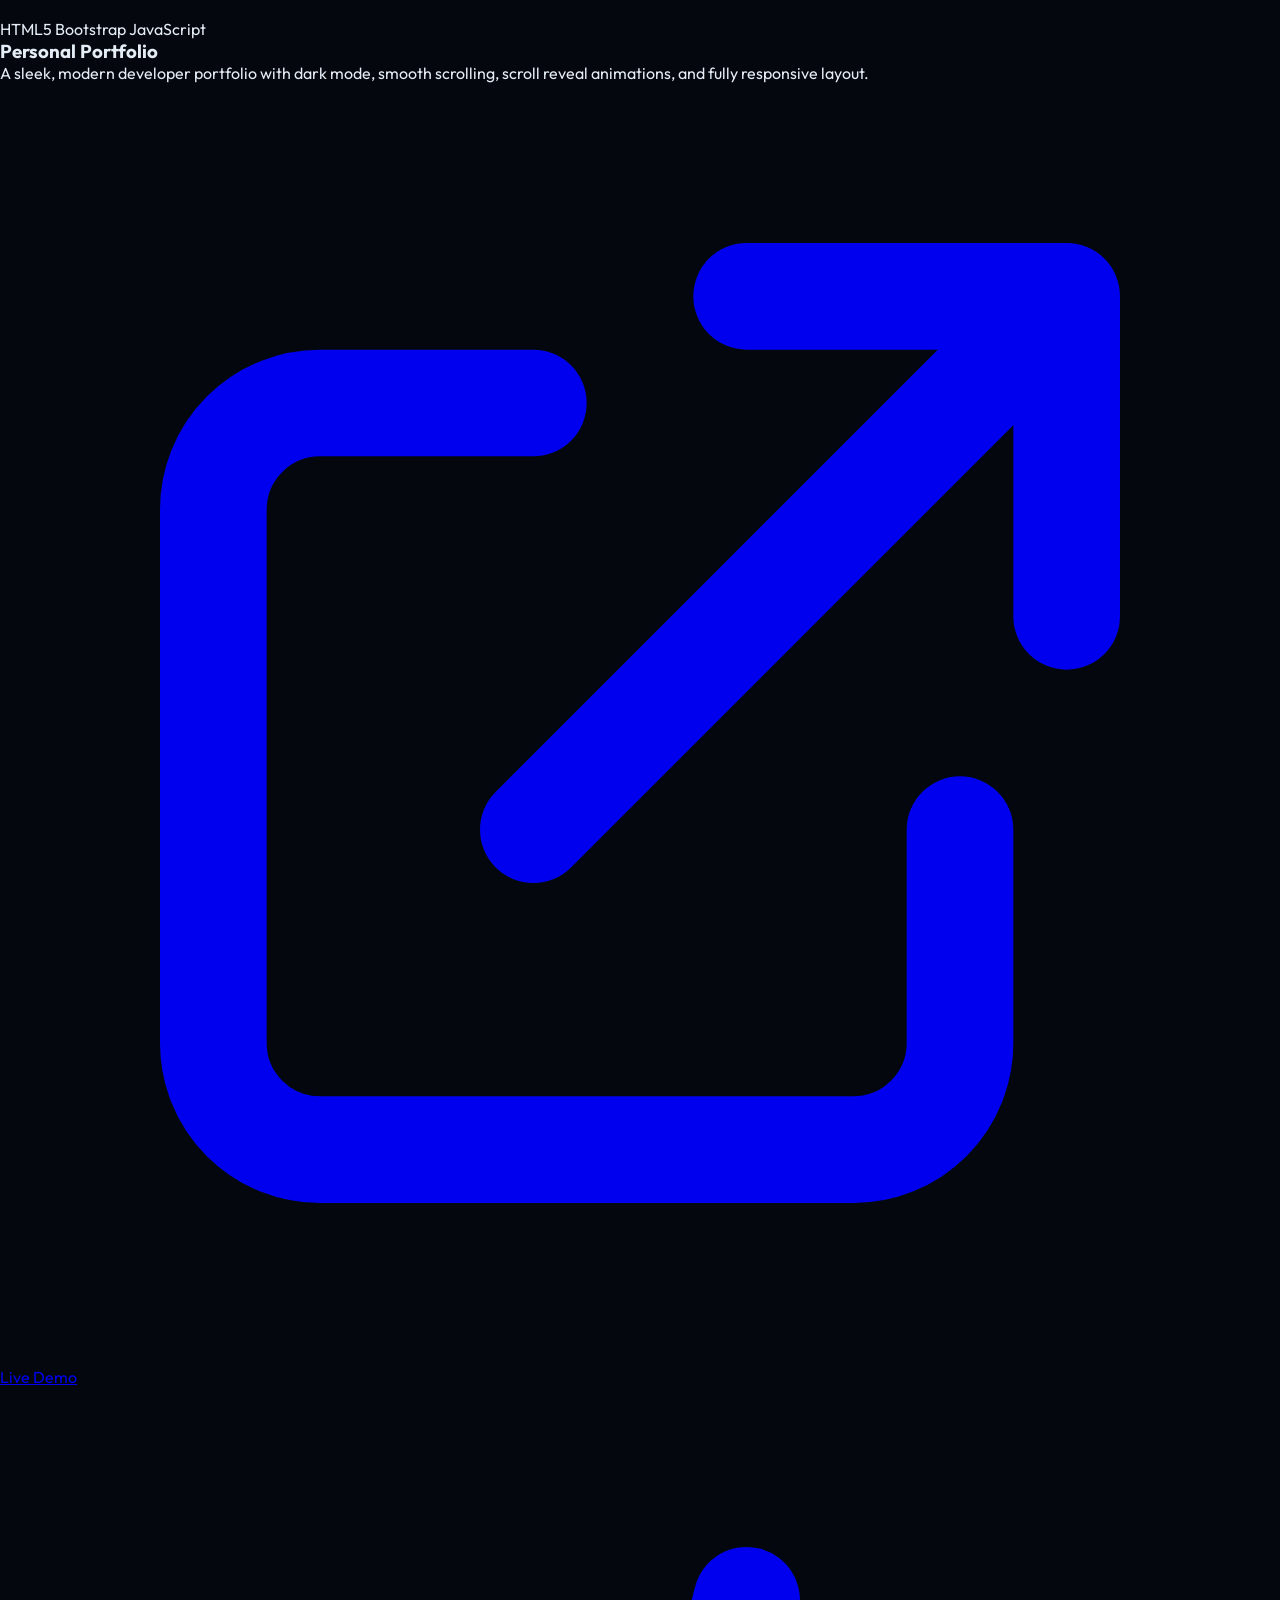
==== commit d5be6fa4: "Add robots.txt and sitemap.xml" ====
--- a/index.html
+++ b/index.html
@@ -5,75 +5,140 @@
   <meta charset="UTF-8" />
   <meta name="viewport" content="width=device-width, initial-scale=1.0" />
 
-  <!-- ═══ SEO ═══ -->
   <title>Mohamed Mahmoud Ghobara — Front-End Developer | Egypt</title>
   <meta name="google-site-verification" content="f18wcMAkT6zvqdafvfeCXURF6Y9jdcw7a79ITItna3g" />
-  <meta name="description"
-    content="Mohamed Mahmoud Ghobara is a Front-End Developer from Egypt crafting responsive, accessible & high-performance web experiences. Specializes in HTML5, CSS3, JavaScript, Tailwind CSS & UI/UX." />
-  <meta name="keywords"
-    content="Mohamed Mahmoud Ghobara, Front-End Developer, Web Developer, HTML5, CSS3, JavaScript, Tailwind CSS, Bootstrap, UI UX, Portfolio, Egypt, Tanta, مطور واجهات أمامية, محمد محمود غبارة" />
+
+  <meta
+    name="description"
+    content="Mohamed Mahmoud Ghobara is a Front-End Developer from Egypt crafting responsive, accessible, and high-performance web experiences. Explore projects, certificates, skills, and portfolio work."
+  />
+  <meta
+    name="keywords"
+    content="Mohamed Mahmoud Ghobara, Front-End Developer, Web Developer, HTML5, CSS3, JavaScript, Tailwind CSS, Bootstrap, UI UX, Portfolio, Egypt, Tanta, Certificates, Projects, مطور واجهات أمامية, محمد محمود غبارة"
+  />
   <meta name="author" content="Mohamed Mahmoud Ghobara" />
-  <meta name="robots" content="index, follow" />
-  <link rel="canonical" href="https://nexo-dev.vercel.app/" />
+  <meta name="robots" content="index, follow, max-image-preview:large" />
+  <meta name="theme-color" content="#04070d" />
+
+  <link rel="canonical" href="https://mohamedghobara.vercel.app/" />
 
   <!-- Favicon -->
-  <link rel="icon" type="image/svg+xml"
-    href="data:image/svg+xml,%3Csvg xmlns='http://www.w3.org/2000/svg' viewBox='0 0 32 32'%3E%3Crect width='32' height='32' rx='8' fill='%2300dcb4'/%3E%3Ctext x='50%25' y='50%25' dominant-baseline='central' text-anchor='middle' font-family='monospace' font-weight='900' font-size='20' fill='%23000'%3EN%3C/text%3E%3C/svg%3E" />
+  <link rel="icon" type="image/svg+xml" href="/favicon.svg" />
+  <link rel="shortcut icon" href="/favicon.svg" />
 
   <!-- Open Graph -->
   <meta property="og:type" content="website" />
-  <meta property="og:url" content="https://nexo-dev.vercel.app/" />
+  <meta property="og:url" content="https://mohamedghobara.vercel.app/" />
   <meta property="og:title" content="Mohamed Mahmoud Ghobara — Front-End Developer" />
-  <meta property="og:description"
-    content="Front-End Developer from Egypt crafting responsive, accessible & high-performance web experiences with HTML5, CSS3, JavaScript & Tailwind CSS." />
-  <meta property="og:image" content="https://nexo-dev.vercel.app/Images/Profile.png" />
+  <meta
+    property="og:description"
+    content="Front-End Developer from Egypt crafting responsive, accessible, and high-performance web experiences. Explore projects, certificates, and portfolio work."
+  />
+  <meta
+    property="og:image"
+    content="https://mohamedghobara.vercel.app/Images/mohamed%20mahmoud.png"
+  />
   <meta property="og:image:width" content="1200" />
   <meta property="og:image:height" content="630" />
-  <meta property="og:image:alt" content="Mohamed Mahmoud Ghobara — Front-End Developer Portfolio" />
-  <meta property="og:site_name" content="NeXo Dev" />
+  <meta
+    property="og:image:alt"
+    content="Mohamed Mahmoud Ghobara professional portrait"
+  />
+  <meta property="og:site_name" content="Mohamed Mahmoud Ghobara Portfolio" />
   <meta property="og:locale" content="en_US" />
 
-  <!-- Twitter Card -->
+  <!-- Twitter -->
   <meta name="twitter:card" content="summary_large_image" />
-  <meta name="twitter:site" content="@nexodev" />
   <meta name="twitter:title" content="Mohamed Mahmoud Ghobara — Front-End Developer" />
-  <meta name="twitter:description"
-    content="Front-End Developer from Egypt crafting responsive, accessible & high-performance web experiences." />
-  <meta name="twitter:image" content="https://nexo-dev.vercel.app/Images/Profile.png" />
-  <meta name="twitter:image:alt" content="Mohamed Mahmoud Ghobara — Front-End Developer" />
-
-  <!-- JSON-LD Structured Data -->
+  <meta
+    name="twitter:description"
+    content="Front-End Developer from Egypt crafting responsive, accessible, and high-performance web experiences."
+  />
+  <meta
+    name="twitter:image"
+    content="https://mohamedghobara.vercel.app/Images/mohamed%20mahmoud.png"
+  />
+  <meta
+    name="twitter:image:alt"
+    content="Mohamed Mahmoud Ghobara professional portrait"
+  />
+
+  <!-- Structured Data -->
   <script type="application/ld+json">
   {
     "@context": "https://schema.org",
-    "@type": "Person",
-    "name": "Mohamed Mahmoud Ghobara",
-    "alternateName": "NeXo Dev",
-    "jobTitle": "Front-End Developer",
-    "description": "Front-End Developer crafting responsive, accessible and high-performance web experiences using HTML5, CSS3, JavaScript, Tailwind CSS, Bootstrap, and more.",
-    "url": "https://nexo-dev.vercel.app/",
-    "email": "mohamed.mahmoud.24108@gmail.com",
-    "telephone": "+201288126382",
-    "address": { "@type": "PostalAddress", "addressLocality": "Tanta", "addressRegion": "Gharbia", "addressCountry": "EG" },
-    "sameAs": [
-      "https://www.linkedin.com/in/mohamedghobaradiv/",
-      "https://github.com/mohamed-mahmoud-28"
-    ],
-    "knowsAbout": ["HTML5","CSS3","JavaScript","Tailwind CSS","Bootstrap","jQuery","Git","Figma","SEO","Responsive Web Design","UI/UX"],
-    "image": "https://nexo-dev.vercel.app/Images/Profile.png"
+    "@graph": [
+      {
+        "@type": "Person",
+        "name": "Mohamed Mahmoud Ghobara",
+        "alternateName": "NeXo Dev",
+        "jobTitle": "Front-End Developer",
+        "description": "Front-End Developer crafting responsive, accessible and high-performance web experiences using HTML5, CSS3, JavaScript, Tailwind CSS, Bootstrap, and more.",
+        "url": "https://mohamedghobara.vercel.app/",
+        "image": "https://mohamedghobara.vercel.app/Images/mohamed%20mahmoud.png",
+        "email": "mohamed.mahmoud.24108@gmail.com",
+        "telephone": "+201288126382",
+        "address": {
+          "@type": "PostalAddress",
+          "addressLocality": "Tanta",
+          "addressRegion": "Gharbia",
+          "addressCountry": "EG"
+        },
+        "sameAs": [
+          "https://www.linkedin.com/in/mohamedghobaradiv/",
+          "https://github.com/mohamed-mahmoud-28"
+        ],
+        "knowsAbout": [
+          "HTML5",
+          "CSS3",
+          "JavaScript",
+          "Tailwind CSS",
+          "Bootstrap",
+          "jQuery",
+          "Git",
+          "Figma",
+          "SEO",
+          "Responsive Web Design",
+          "UI/UX"
+        ]
+      },
+      {
+        "@type": "WebSite",
+        "name": "Mohamed Mahmoud Ghobara Portfolio",
+        "url": "https://mohamedghobara.vercel.app/"
+      },
+      {
+        "@type": "WebPage",
+        "name": "Mohamed Mahmoud Ghobara — Front-End Developer",
+        "url": "https://mohamedghobara.vercel.app/",
+        "description": "Portfolio website of Mohamed Mahmoud Ghobara featuring projects, certificates, skills, and contact information.",
+        "primaryImageOfPage": {
+          "@type": "ImageObject",
+          "url": "https://mohamedghobara.vercel.app/Images/mohamed%20mahmoud.png"
+        }
+      }
+    ]
   }
   </script>
 
-  <!-- Preconnect for performance -->
+  <!-- Performance -->
   <link rel="preconnect" href="https://fonts.googleapis.com" />
   <link rel="preconnect" href="https://fonts.gstatic.com" crossorigin />
   <link
     href="https://fonts.googleapis.com/css2?family=Outfit:wght@400;600;700;800;900&family=Space+Mono:wght@400;700&family=Cairo:wght@500;700;900&display=swap"
-    rel="stylesheet" />
-  <link rel="preload" href="https://cdnjs.cloudflare.com/ajax/libs/font-awesome/6.5.1/css/all.min.css" as="style"
-    onload="this.onload=null;this.rel='stylesheet'" />
+    rel="stylesheet"
+  />
+  <link
+    rel="preload"
+    href="https://cdnjs.cloudflare.com/ajax/libs/font-awesome/6.5.1/css/all.min.css"
+    as="style"
+    onload="this.onload=null;this.rel='stylesheet'"
+  />
   <noscript>
-    <link rel="stylesheet" href="https://cdnjs.cloudflare.com/ajax/libs/font-awesome/6.5.1/css/all.min.css" />
+    <link
+      rel="stylesheet"
+      href="https://cdnjs.cloudflare.com/ajax/libs/font-awesome/6.5.1/css/all.min.css"
+    />
   </noscript>
 
   <!-- Tailwind CDN -->
@@ -115,14 +180,14 @@
   <!-- ═══ PAGE LOADER ═══ -->
   <div id="page-loader" class="fixed inset-0 z-[99999] bg-[#04070d] flex items-center justify-center" role="status"
     aria-label="Page loading, please wait">
-    <div class="absolute w-[400px] h-[400px] rounded-full" aria-hidden="true"
+    <div class="absolute w-[400px] h-[400px] rounded-full" 
       style="background:radial-gradient(circle,rgba(0,220,180,0.12) 0%,transparent 70%);filter:blur(80px);animation:loaderOrb1 4s ease-in-out infinite;top:20%;left:20%;">
     </div>
-    <div class="absolute w-[300px] h-[300px] rounded-full" aria-hidden="true"
+    <div class="absolute w-[300px] h-[300px] rounded-full" 
       style="background:radial-gradient(circle,rgba(0,220,180,0.08) 0%,transparent 70%);filter:blur(60px);animation:loaderOrb2 5s ease-in-out infinite;bottom:20%;right:20%;">
     </div>
     <div class="flex flex-col items-center gap-8 relative z-10">
-      <div class="relative flex items-center justify-center" style="width:90px;height:90px;" aria-hidden="true">
+      <div class="relative flex items-center justify-center" style="width:90px;height:90px;" >
         <div class="loader-ring-outer absolute"></div>
         <div class="loader-ring-inner absolute"></div>
         <div class="loader-n-badge">N</div>
@@ -132,7 +197,7 @@
         <p class="font-mono text-[0.6rem] tracking-[0.2em] uppercase text-[#00dcb4] mt-1 opacity-80">Front-End Developer
         </p>
       </div>
-      <div class="w-[200px] flex flex-col gap-2 loader-text-anim" style="animation-delay:0.4s" aria-hidden="true">
+      <div class="w-[200px] flex flex-col gap-2 loader-text-anim" style="animation-delay:0.4s" >
         <div class="relative h-[3px] bg-white/[0.07] rounded-full overflow-hidden" role="progressbar" aria-valuemin="0"
           aria-valuemax="100" aria-valuenow="0" id="loader-progress">
           <div id="loader-bar" class="h-full bg-[#00dcb4] rounded-full relative overflow-hidden"
@@ -153,8 +218,8 @@
   </div>
 
   <!-- Custom cursor -->
-  <div class="cursor-dot" id="cursor-dot" aria-hidden="true"></div>
-  <div class="cursor-ring" id="cursor-ring" aria-hidden="true"></div>
+  <div class="cursor-dot" id="cursor-dot" ></div>
+  <div class="cursor-ring" id="cursor-ring" ></div>
 
   <!-- ═══ HEADER / NAVBAR ═══ -->
   <header id="navbar"
@@ -166,8 +231,8 @@
       <a href="#home" class="flex items-center gap-[10px] group" aria-label="NeXo Dev — Go to homepage">
         <div
           class="w-8 h-8 bg-[#00dcb4] rounded-[9px] flex items-center justify-center text-black font-black text-sm flex-shrink-0 transition-all duration-300 group-hover:-rotate-[5deg] group-hover:scale-[1.08] font-mono"
-          style="box-shadow:0 0 18px rgba(0,220,180,0.25)" aria-hidden="true">N</div>
-        <span class="nexo-logo text-[0.95rem]" aria-hidden="true"><span class="ne">Ne</span><span class="xo">Xo</span>
+          style="box-shadow:0 0 18px rgba(0,220,180,0.25)" >N</div>
+        <span class="nexo-logo text-[0.95rem]" ><span class="ne">Ne</span><span class="xo">Xo</span>
           <span class="ne">Dev</span></span>
       </a>
 
@@ -191,12 +256,12 @@
         <button id="theme-btn" onclick="toggleTheme()" aria-label="Switch to light mode"
           class="w-[36px] h-[36px] rounded-[9px] border border-white/[0.07] bg-white/[0.03] text-[#667a8e] flex items-center justify-center transition-all duration-300 hover:border-[rgba(0,220,180,0.4)] hover:text-[#00dcb4] hover:bg-[rgba(0,220,180,0.12)]">
           <svg id="theme-icon-dark" xmlns="http://www.w3.org/2000/svg" fill="none" viewBox="0 0 24 24" stroke-width="2"
-            stroke="currentColor" class="w-[15px] h-[15px]" aria-hidden="true">
+            stroke="currentColor" class="w-[15px] h-[15px]" >
             <path stroke-linecap="round" stroke-linejoin="round"
               d="M12 3v1m0 16v1m9-9h-1M4 12H3m15.364-6.364l-.707.707M6.343 17.657l-.707.707M17.657 17.657l-.707-.707M6.343 6.343l-.707-.707M15 12a3 3 0 11-6 0 3 3 0 016 0z" />
           </svg>
           <svg id="theme-icon-light" xmlns="http://www.w3.org/2000/svg" fill="none" viewBox="0 0 24 24" stroke-width="2"
-            stroke="currentColor" class="w-[15px] h-[15px] hidden" aria-hidden="true">
+            stroke="currentColor" class="w-[15px] h-[15px] hidden" >
             <path stroke-linecap="round" stroke-linejoin="round" d="M21 12.79A9 9 0 1111.21 3 7 7 0 0021 12.79z" />
           </svg>
         </button>
@@ -210,11 +275,11 @@
           class="hamburger md:hidden w-[36px] h-[36px] rounded-[9px] border border-white/[0.07] bg-white/[0.03] flex flex-col items-center justify-center gap-[5px]"
           aria-label="Open navigation menu" aria-expanded="false" aria-controls="aside-menu">
           <span class="block w-[16px] h-[1.5px] bg-[#e4ecf5] rounded-sm transition-all duration-300 origin-center"
-            aria-hidden="true"></span>
+            ></span>
           <span class="block w-[16px] h-[1.5px] bg-[#e4ecf5] rounded-sm transition-all duration-300 origin-center"
-            aria-hidden="true"></span>
+            ></span>
           <span class="block w-[16px] h-[1.5px] bg-[#e4ecf5] rounded-sm transition-all duration-300 origin-center"
-            aria-hidden="true"></span>
+            ></span>
         </button>
       </div>
     </div>
@@ -223,7 +288,7 @@
   <!-- ═══ MOBILE MENU OVERLAY ═══ -->
   <div id="aside-overlay"
     class="fixed inset-0 z-[1100] bg-[rgba(4,7,13,0.75)] backdrop-blur-[10px] opacity-0 pointer-events-none transition-opacity duration-300"
-    aria-hidden="true"></div>
+    ></div>
 
   <!-- Mobile nav sidebar -->
   <aside id="aside-menu"
@@ -232,40 +297,40 @@
     <div class="flex items-center justify-between">
       <a href="#home" class="flex items-center gap-[10px]" aria-label="NeXo Dev — Go to homepage">
         <div class="w-8 h-8 bg-[#00dcb4] rounded-[9px] flex items-center justify-center text-black font-black font-mono"
-          aria-hidden="true">N</div>
-        <span class="nexo-logo text-[0.95rem]" aria-hidden="true"><span class="ne">Ne</span><span class="xo">Xo</span>
+          >N</div>
+        <span class="nexo-logo text-[0.95rem]" ><span class="ne">Ne</span><span class="xo">Xo</span>
           <span class="ne">Dev</span></span>
       </a>
       <button id="aside-close"
         class="w-8 h-8 rounded-[9px] border border-white/[0.07] bg-white/[0.03] text-[#667a8e] flex items-center justify-center transition-all duration-300 hover:text-[#00dcb4] hover:border-[rgba(0,220,180,0.4)]"
         aria-label="Close navigation menu">
-        <span aria-hidden="true">✕</span>
+        <span >✕</span>
       </button>
     </div>
     <nav class="flex flex-col gap-1" aria-label="Mobile navigation links">
       <a href="#home"
         class="flex items-center gap-3 text-[0.9rem] font-semibold text-[#667a8e] px-3 py-3 rounded-[10px] transition-all duration-300 hover:bg-white/[0.03] hover:text-[#e4ecf5] hover:translate-x-1">
-        <span class="font-mono text-[0.6rem] text-[#00dcb4] opacity-70" aria-hidden="true">01</span><span
+        <span class="font-mono text-[0.6rem] text-[#00dcb4] opacity-70" >01</span><span
           data-i18n="nav_home">Home</span>
       </a>
       <a href="#about"
         class="flex items-center gap-3 text-[0.9rem] font-semibold text-[#667a8e] px-3 py-3 rounded-[10px] transition-all duration-300 hover:bg-white/[0.03] hover:text-[#e4ecf5] hover:translate-x-1">
-        <span class="font-mono text-[0.6rem] text-[#00dcb4] opacity-70" aria-hidden="true">02</span><span
+        <span class="font-mono text-[0.6rem] text-[#00dcb4] opacity-70" >02</span><span
           data-i18n="nav_about">About</span>
       </a>
       <a href="#certificates"
         class="flex items-center gap-3 text-[0.9rem] font-semibold text-[#667a8e] px-3 py-3 rounded-[10px] transition-all duration-300 hover:bg-white/[0.03] hover:text-[#e4ecf5] hover:translate-x-1">
-        <span class="font-mono text-[0.6rem] text-[#00dcb4] opacity-70" aria-hidden="true">03</span><span
+        <span class="font-mono text-[0.6rem] text-[#00dcb4] opacity-70" >03</span><span
           data-i18n="nav_certs">Certificates</span>
       </a>
       <a href="#projects"
         class="flex items-center gap-3 text-[0.9rem] font-semibold text-[#667a8e] px-3 py-3 rounded-[10px] transition-all duration-300 hover:bg-white/[0.03] hover:text-[#e4ecf5] hover:translate-x-1">
-        <span class="font-mono text-[0.6rem] text-[#00dcb4] opacity-70" aria-hidden="true">04</span><span
+        <span class="font-mono text-[0.6rem] text-[#00dcb4] opacity-70" >04</span><span
           data-i18n="nav_projects">Projects</span>
       </a>
       <a href="#contact"
         class="flex items-center gap-3 text-[0.9rem] font-semibold text-[#667a8e] px-3 py-3 rounded-[10px] transition-all duration-300 hover:bg-white/[0.03] hover:text-[#e4ecf5] hover:translate-x-1">
-        <span class="font-mono text-[0.6rem] text-[#00dcb4] opacity-70" aria-hidden="true">05</span><span
+        <span class="font-mono text-[0.6rem] text-[#00dcb4] opacity-70" >05</span><span
           data-i18n="nav_contact">Contact</span>
       </a>
     </nav>
@@ -278,7 +343,7 @@
     <!-- ═══ HERO SECTION ═══ -->
     <section id="home" class="min-h-screen pt-[64px] flex items-center relative overflow-hidden"
       aria-labelledby="hero-heading">
-      <div class="absolute inset-0 z-0 pointer-events-none overflow-hidden" aria-hidden="true">
+      <div class="absolute inset-0 z-0 pointer-events-none overflow-hidden" >
         <div class="absolute w-[600px] h-[600px] rounded-full -top-[180px] -left-[180px]"
           style="background:radial-gradient(circle,rgba(0,220,180,0.16) 0%,transparent 70%);filter:blur(110px);opacity:0.6;animation:orbDrift1 12s ease-in-out infinite">
         </div>
@@ -298,7 +363,7 @@
               class="hero-tag-pill inline-flex items-center gap-[8px] px-3 py-[6px] rounded-full mb-5 border border-[rgba(0,220,180,0.28)]"
               style="background:rgba(0,220,180,0.12)" aria-label="Status: Available for work">
               <span class="w-[6px] h-[6px] rounded-full bg-[#00dcb4]"
-                style="animation:pulseDot 1.8s ease-in-out infinite" aria-hidden="true"></span>
+                style="animation:pulseDot 1.8s ease-in-out infinite" ></span>
               <span class="text-[0.7rem] font-semibold text-[#00dcb4] tracking-[0.04em]" data-i18n="hero_tag">Available
                 for work</span>
             </div>
@@ -325,7 +390,7 @@
                 class="btn-shimmer inline-flex items-center gap-[8px] px-6 py-[12px] rounded-[11px] bg-[#00dcb4] text-black font-bold text-[0.85rem] transition-all duration-300 hover:-translate-y-0.5"
                 style="box-shadow:0 0 24px rgba(0,220,180,0.25)" aria-label="Download Mohamed Ghobara's CV as PDF">
                 <svg xmlns="http://www.w3.org/2000/svg" fill="none" viewBox="0 0 24 24" stroke-width="2"
-                  stroke="currentColor" class="w-4 h-4" aria-hidden="true">
+                  stroke="currentColor" class="w-4 h-4" >
                   <path stroke-linecap="round" stroke-linejoin="round"
                     d="M4 16v1a3 3 0 003 3h10a3 3 0 003-3v-1m-4-4l-4 4m0 0l-4-4m4 4V4" />
                 </svg>
@@ -335,7 +400,7 @@
                 class="btn-shimmer inline-flex items-center gap-[8px] px-6 py-[11px] rounded-[11px] bg-white/[0.03] border border-[#00dcb4] !text-[#00dcb4] dark:text-[#e4ecf5] font-semibold text-[0.85rem] transition-all duration-300 hover:border-[rgba(0,220,180,0.4)] hover:bg-[rgba(0,220,180,0.12)] hover:-translate-y-0.5">
                 <span data-i18n="hero_view">View Projects</span>
                 <svg xmlns="http://www.w3.org/2000/svg" fill="none" viewBox="0 0 24 24" stroke-width="2"
-                  stroke="currentColor" class="w-4 h-4" aria-hidden="true">
+                  stroke="currentColor" class="w-4 h-4" >
                   <path stroke-linecap="round" stroke-linejoin="round" d="M17 8l4 4m0 0l-4 4m4-4H3" />
                 </svg>
               </a>
@@ -348,37 +413,38 @@
                   Year Experience</dt>
                 <dd class="font-display font-black text-[1.65rem] tracking-[-0.04em] leading-none order-1">
                   <span class="count-up" data-target="2">0</span><span class="text-[#00dcb4]"
-                    aria-hidden="true">+</span>
+                    >+</span>
                 </dd>
               </div>
-              <div class="hero-stat-divider w-px bg-white/[0.07] self-stretch" aria-hidden="true"></div>
+              <div class="hero-stat-divider w-px bg-white/[0.07] self-stretch" ></div>
               <div class="flex flex-col gap-0.5">
                 <dt class="hero-stat-label text-[0.68rem] text-[#3a5168] font-medium order-2"
                   data-i18n="about_projects">Projects Done</dt>
                 <dd class="font-display font-black text-[1.65rem] tracking-[-0.04em] leading-none order-1">
                   <span class="count-up" data-target="10">0</span><span class="text-[#00dcb4]"
-                    aria-hidden="true">+</span>
+                    >+</span>
                 </dd>
               </div>
-              <div class="hero-stat-divider w-px bg-white/[0.07] self-stretch" aria-hidden="true"></div>
+              <div class="hero-stat-divider w-px bg-white/[0.07] self-stretch" ></div>
               <div class="flex flex-col gap-0.5">
                 <dt class="hero-stat-label text-[0.68rem] text-[#3a5168] font-medium order-2" data-i18n="stat_certs">
                   Certifications</dt>
                 <dd class="font-display font-black text-[1.65rem] tracking-[-0.04em] leading-none order-1">
                   <span class="count-up" data-target="5">0</span><span class="text-[#00dcb4]"
-                    aria-hidden="true">+</span>
+                    >+</span>
                 </dd>
               </div>
             </dl>
           </div>
 
           <!-- Profile photo -->
-          <div class="hidden lg:flex justify-center reveal reveal-d2" aria-hidden="true">
+          <div class="hidden lg:flex justify-center reveal reveal-d2" >
             <div class="photo-frame relative w-[320px] h-[390px]">
               <div
                 class="photo-overlay w-full h-full rounded-[22px] overflow-hidden border border-white/[0.07] bg-[#0c1524] relative"
                 style="box-shadow:0 24px 60px rgba(0,0,0,0.7),0 0 36px rgba(0,220,180,0.15)">
-                <img src="./Images/git.jpeg" alt="" loading="eager" width="320" height="390" decoding="async"
+                <img src="./Images/git.jpeg" alt="Mohamed Mahmoud Ghobara Front-End Developer" loading="eager"
+                  width="320" height="390" decoding="async"
                   class="w-full h-full object-cover object-top transition-transform duration-[600ms] hover:scale-[1.04]" />
               </div>
               <div
@@ -413,7 +479,7 @@
 
       <!-- Scroll hint -->
       <div class="absolute bottom-7 left-1/2 -translate-x-1/2 flex flex-col items-center gap-2"
-        style="animation:hintPulse 2.2s ease-in-out infinite" aria-hidden="true">
+        style="animation:hintPulse 2.2s ease-in-out infinite" >
         <div class="scroll-mouse w-5 h-[34px] border border-[#00dcb4]/50 rounded-[10px] flex justify-center pt-[6px]">
           <div class="w-[3px] h-[7px] bg-[#00dcb4] rounded-sm" style="animation:scrollBall 2.2s ease-in-out infinite">
           </div>
@@ -439,7 +505,7 @@
             </div>
             <div
               class="about-card absolute -bottom-4 -right-4 p-4 bg-[#080f1a] border border-white/[0.07] rounded-[18px] text-center transition-all duration-300 hover:-translate-y-1 cursor-default"
-              style="box-shadow:0 20px 50px rgba(0,0,0,0.7)" aria-hidden="true">
+              style="box-shadow:0 20px 50px rgba(0,0,0,0.7)" >
               <p class="font-display font-black text-[1.9rem] text-[#00dcb4] leading-none">10+</p>
               <p class="text-[0.68rem] text-[#667a8e] mt-1" data-i18n="about_projects">Projects Done</p>
             </div>
@@ -467,35 +533,35 @@
               <ul class="skill-grid grid grid-cols-2 gap-2" aria-label="Technical skills">
                 <li
                   class="skill-item flex items-center gap-[10px] px-3 py-[10px] rounded-[10px] bg-white/[0.03] border border-white/[0.07] text-[0.8rem] font-medium transition-all duration-300 hover:border-[rgba(0,220,180,0.4)] hover:bg-[rgba(0,220,180,0.12)] cursor-default">
-                  <i class="fas fa-code text-[#E44D26]" aria-hidden="true"></i>HTML5 / CSS3
+                  <i class="fas fa-code text-[#E44D26]" ></i>HTML5 / CSS3
                 </li>
                 <li
                   class="skill-item flex items-center gap-[10px] px-3 py-[10px] rounded-[10px] bg-white/[0.03] border border-white/[0.07] text-[0.8rem] font-medium transition-all duration-300 hover:border-[rgba(0,220,180,0.4)] hover:bg-[rgba(0,220,180,0.12)] cursor-default">
-                  <i class="fab fa-js-square text-[#F7DF1E]" aria-hidden="true"></i>JavaScript (ES6+)
+                  <i class="fab fa-js-square text-[#F7DF1E]" ></i>JavaScript (ES6+)
                 </li>
                 <li
                   class="skill-item flex items-center gap-[10px] px-3 py-[10px] rounded-[10px] bg-white/[0.03] border border-white/[0.07] text-[0.8rem] font-medium transition-all duration-300 hover:border-[rgba(0,220,180,0.4)] hover:bg-[rgba(0,220,180,0.12)] cursor-default">
-                  <i class="fas fa-wind text-[#06B6D4]" aria-hidden="true"></i>Tailwind CSS
+                  <i class="fas fa-wind text-[#06B6D4]" ></i>Tailwind CSS
                 </li>
                 <li
                   class="skill-item flex items-center gap-[10px] px-3 py-[10px] rounded-[10px] bg-white/[0.03] border border-white/[0.07] text-[0.8rem] font-medium transition-all duration-300 hover:border-[rgba(0,220,180,0.4)] hover:bg-[rgba(0,220,180,0.12)] cursor-default">
-                  <i class="fab fa-bootstrap text-[#7952B3]" aria-hidden="true"></i>Bootstrap
+                  <i class="fab fa-bootstrap text-[#7952B3]" ></i>Bootstrap
                 </li>
                 <li
                   class="skill-item flex items-center gap-[10px] px-3 py-[10px] rounded-[10px] bg-white/[0.03] border border-white/[0.07] text-[0.8rem] font-medium transition-all duration-300 hover:border-[rgba(0,220,180,0.4)] hover:bg-[rgba(0,220,180,0.12)] cursor-default">
-                  <i class="fab fa-js text-[#0865A6]" aria-hidden="true"></i>jQuery
+                  <i class="fab fa-js text-[#0865A6]" ></i>jQuery
                 </li>
                 <li
                   class="skill-item flex items-center gap-[10px] px-3 py-[10px] rounded-[10px] bg-white/[0.03] border border-white/[0.07] text-[0.8rem] font-medium transition-all duration-300 hover:border-[rgba(0,220,180,0.4)] hover:bg-[rgba(0,220,180,0.12)] cursor-default">
-                  <i class="fab fa-github text-[#a78bfa]" aria-hidden="true"></i>Git / GitHub
+                  <i class="fab fa-github text-[#a78bfa]" ></i>Git / GitHub
                 </li>
                 <li
                   class="skill-item flex items-center gap-[10px] px-3 py-[10px] rounded-[10px] bg-white/[0.03] border border-white/[0.07] text-[0.8rem] font-medium transition-all duration-300 hover:border-[rgba(0,220,180,0.4)] hover:bg-[rgba(0,220,180,0.12)] cursor-default">
-                  <i class="fab fa-figma text-[#F24E1E]" aria-hidden="true"></i>Figma
+                  <i class="fab fa-figma text-[#F24E1E]" ></i>Figma
                 </li>
                 <li
                   class="skill-item flex items-center gap-[10px] px-3 py-[10px] rounded-[10px] bg-white/[0.03] border border-white/[0.07] text-[0.8rem] font-medium transition-all duration-300 hover:border-[rgba(0,220,180,0.4)] hover:bg-[rgba(0,220,180,0.12)] cursor-default">
-                  <i class="fas fa-magnifying-glass text-[#4CAF50]" aria-hidden="true"></i>SEO
+                  <i class="fas fa-magnifying-glass text-[#4CAF50]" ></i>SEO
                 </li>
               </ul>
             </div>
@@ -544,7 +610,7 @@
                     class="cert-view-btn mt-auto pt-2 inline-flex items-center gap-1.5 text-[0.76rem] font-semibold text-[#00dcb4] transition-all duration-300 hover:gap-3"
                     aria-label="View AI Ambassadors Program certificate">
                     <svg xmlns="http://www.w3.org/2000/svg" fill="none" viewBox="0 0 24 24" stroke-width="2"
-                      stroke="currentColor" class="w-[13px] h-[13px]" aria-hidden="true">
+                      stroke="currentColor" class="w-[13px] h-[13px]" >
                       <path stroke-linecap="round" stroke-linejoin="round"
                         d="M10 6H6a2 2 0 00-2 2v10a2 2 0 002 2h10a2 2 0 002-2v-4M14 4h6m0 0v6m0-6L10 14" />
                     </svg>
@@ -573,7 +639,7 @@
                     class="cert-view-btn mt-auto pt-2 inline-flex items-center gap-1.5 text-[0.76rem] font-semibold text-[#00dcb4] transition-all duration-300 hover:gap-3"
                     aria-label="View Advanced HTML and CSS certificate">
                     <svg xmlns="http://www.w3.org/2000/svg" fill="none" viewBox="0 0 24 24" stroke-width="2"
-                      stroke="currentColor" class="w-[13px] h-[13px]" aria-hidden="true">
+                      stroke="currentColor" class="w-[13px] h-[13px]" >
                       <path stroke-linecap="round" stroke-linejoin="round"
                         d="M10 6H6a2 2 0 00-2 2v10a2 2 0 002 2h10a2 2 0 002-2v-4M14 4h6m0 0v6m0-6L10 14" />
                     </svg>
@@ -601,7 +667,7 @@
                     class="cert-view-btn mt-auto pt-2 inline-flex items-center gap-1.5 text-[0.76rem] font-semibold text-[#00dcb4] transition-all duration-300 hover:gap-3"
                     aria-label="View 7T Academy Technical Director certificate">
                     <svg xmlns="http://www.w3.org/2000/svg" fill="none" viewBox="0 0 24 24" stroke-width="2"
-                      stroke="currentColor" class="w-[13px] h-[13px]" aria-hidden="true">
+                      stroke="currentColor" class="w-[13px] h-[13px]" >
                       <path stroke-linecap="round" stroke-linejoin="round"
                         d="M10 6H6a2 2 0 00-2 2v10a2 2 0 002 2h10a2 2 0 002-2v-4M14 4h6m0 0v6m0-6L10 14" />
                     </svg>
@@ -628,7 +694,7 @@
                     class="cert-view-btn mt-auto pt-2 inline-flex items-center gap-1.5 text-[0.76rem] font-semibold text-[#00dcb4] transition-all duration-300 hover:gap-3"
                     aria-label="View Python Programming certificate">
                     <svg xmlns="http://www.w3.org/2000/svg" fill="none" viewBox="0 0 24 24" stroke-width="2"
-                      stroke="currentColor" class="w-[13px] h-[13px]" aria-hidden="true">
+                      stroke="currentColor" class="w-[13px] h-[13px]" >
                       <path stroke-linecap="round" stroke-linejoin="round"
                         d="M10 6H6a2 2 0 00-2 2v10a2 2 0 002 2h10a2 2 0 002-2v-4M14 4h6m0 0v6m0-6L10 14" />
                     </svg>
@@ -648,7 +714,7 @@
             class="w-[42px] h-[42px] rounded-full border border-white/[0.07] bg-white/[0.03] text-[#667a8e] flex items-center justify-center transition-all duration-300 hover:border-[#00dcb4] hover:text-[#00dcb4] hover:bg-[rgba(0,220,180,0.12)]"
             aria-label="Previous certificate">
             <svg xmlns="http://www.w3.org/2000/svg" fill="none" viewBox="0 0 24 24" stroke-width="2"
-              stroke="currentColor" class="w-4 h-4" aria-hidden="true">
+              stroke="currentColor" class="w-4 h-4" >
               <path stroke-linecap="round" stroke-linejoin="round" d="M15 19l-7-7 7-7" />
             </svg>
           </button>
@@ -657,7 +723,7 @@
             class="w-[42px] h-[42px] rounded-full border border-white/[0.07] bg-white/[0.03] text-[#667a8e] flex items-center justify-center transition-all duration-300 hover:border-[#00dcb4] hover:text-[#00dcb4] hover:bg-[rgba(0,220,180,0.12)]"
             aria-label="Next certificate">
             <svg xmlns="http://www.w3.org/2000/svg" fill="none" viewBox="0 0 24 24" stroke-width="2"
-              stroke="currentColor" class="w-4 h-4" aria-hidden="true">
+              stroke="currentColor" class="w-4 h-4" >
               <path stroke-linecap="round" stroke-linejoin="round" d="M9 5l7 7-7 7" />
             </svg>
           </button>
@@ -705,7 +771,7 @@
                   class="inline-flex items-center gap-[6px] px-4 py-2 rounded-[9px] text-[0.75rem] font-semibold bg-[#00dcb4] text-black transition-all duration-300 hover:bg-[#33e8c4] hover:-translate-y-px"
                   aria-label="View WE Applied Technology School live demo">
                   <svg xmlns="http://www.w3.org/2000/svg" fill="none" viewBox="0 0 24 24" stroke-width="2"
-                    stroke="currentColor" class="w-[13px] h-[13px]" aria-hidden="true">
+                    stroke="currentColor" class="w-[13px] h-[13px]" >
                     <path stroke-linecap="round" stroke-linejoin="round"
                       d="M10 6H6a2 2 0 00-2 2v10a2 2 0 002 2h10a2 2 0 002-2v-4M14 4h6m0 0v6m0-6L10 14" />
                   </svg>
@@ -716,7 +782,7 @@
                   class="inline-flex items-center gap-[6px] px-4 py-2 rounded-[9px] text-[0.75rem] font-semibold bg-white/[0.03] border border-white/[0.07] text-[#e4ecf5] transition-all duration-300 hover:border-[rgba(0,220,180,0.4)] hover:text-[#00dcb4]"
                   aria-label="View WE Applied Technology School source code on GitHub">
                   <svg xmlns="http://www.w3.org/2000/svg" fill="none" viewBox="0 0 24 24" stroke-width="2"
-                    stroke="currentColor" class="w-[13px] h-[13px]" aria-hidden="true">
+                    stroke="currentColor" class="w-[13px] h-[13px]" >
                     <path stroke-linecap="round" stroke-linejoin="round" d="M10 20l4-16m4 4l4 4-4 4M6 16l-4-4 4-4" />
                   </svg>
                   <span data-i18n="proj_code">GitHub</span>
@@ -754,7 +820,7 @@
                   class="inline-flex items-center gap-[6px] px-4 py-2 rounded-[9px] text-[0.75rem] font-semibold bg-[#00dcb4] text-black transition-all duration-300 hover:bg-[#33e8c4] hover:-translate-y-px"
                   aria-label="View Food Lover Restaurant live demo">
                   <svg xmlns="http://www.w3.org/2000/svg" fill="none" viewBox="0 0 24 24" stroke-width="2"
-                    stroke="currentColor" class="w-[13px] h-[13px]" aria-hidden="true">
+                    stroke="currentColor" class="w-[13px] h-[13px]" >
                     <path stroke-linecap="round" stroke-linejoin="round"
                       d="M10 6H6a2 2 0 00-2 2v10a2 2 0 002 2h10a2 2 0 002-2v-4M14 4h6m0 0v6m0-6L10 14" />
                   </svg>
@@ -765,7 +831,7 @@
                   class="inline-flex items-center gap-[6px] px-4 py-2 rounded-[9px] text-[0.75rem] font-semibold bg-white/[0.03] border border-white/[0.07] text-[#e4ecf5] transition-all duration-300 hover:border-[rgba(0,220,180,0.4)] hover:text-[#00dcb4]"
                   aria-label="View Food Lover Restaurant source code on GitHub">
                   <svg xmlns="http://www.w3.org/2000/svg" fill="none" viewBox="0 0 24 24" stroke-width="2"
-                    stroke="currentColor" class="w-[13px] h-[13px]" aria-hidden="true">
+                    stroke="currentColor" class="w-[13px] h-[13px]" >
                     <path stroke-linecap="round" stroke-linejoin="round" d="M10 20l4-16m4 4l4 4-4 4M6 16l-4-4 4-4" />
                   </svg>
                   <span data-i18n="proj_code">GitHub</span>
@@ -803,7 +869,7 @@
                   class="inline-flex items-center gap-[6px] px-4 py-2 rounded-[9px] text-[0.75rem] font-semibold bg-[#00dcb4] text-black transition-all duration-300 hover:bg-[#33e8c4] hover:-translate-y-px"
                   aria-label="View Personal Portfolio live demo">
                   <svg xmlns="http://www.w3.org/2000/svg" fill="none" viewBox="0 0 24 24" stroke-width="2"
-                    stroke="currentColor" class="w-[13px] h-[13px]" aria-hidden="true">
+                    stroke="currentColor" class="w-[13px] h-[13px]" >
                     <path stroke-linecap="round" stroke-linejoin="round"
                       d="M10 6H6a2 2 0 00-2 2v10a2 2 0 002 2h10a2 2 0 002-2v-4M14 4h6m0 0v6m0-6L10 14" />
                   </svg>
@@ -814,7 +880,7 @@
                   class="inline-flex items-center gap-[6px] px-4 py-2 rounded-[9px] text-[0.75rem] font-semibold bg-white/[0.03] border border-white/[0.07] text-[#e4ecf5] transition-all duration-300 hover:border-[rgba(0,220,180,0.4)] hover:text-[#00dcb4]"
                   aria-label="View Personal Portfolio source code on GitHub">
                   <svg xmlns="http://www.w3.org/2000/svg" fill="none" viewBox="0 0 24 24" stroke-width="2"
-                    stroke="currentColor" class="w-[13px] h-[13px]" aria-hidden="true">
+                    stroke="currentColor" class="w-[13px] h-[13px]" >
                     <path stroke-linecap="round" stroke-linejoin="round" d="M10 20l4-16m4 4l4 4-4 4M6 16l-4-4 4-4" />
                   </svg>
                   <span data-i18n="proj_code">GitHub</span>
@@ -859,7 +925,7 @@
               class="ci flex items-center gap-3 p-3.5 rounded-[13px] bg-white/[0.03] border border-white/[0.07] transition-all duration-300">
               <div
                 class="w-[38px] h-[38px] rounded-[10px] bg-[rgba(0,220,180,0.12)] flex items-center justify-center text-[#00dcb4] flex-shrink-0"
-                aria-hidden="true">
+                >
                 <svg xmlns="http://www.w3.org/2000/svg" fill="none" viewBox="0 0 24 24" stroke-width="2"
                   stroke="currentColor" class="w-[16px] h-[16px]">
                   <path stroke-linecap="round" stroke-linejoin="round"
@@ -878,7 +944,7 @@
             <div
               class="ci flex items-center gap-3 p-3.5 rounded-[13px] bg-white/[0.03] border border-white/[0.07] transition-all duration-300">
               <div class="w-[38px] h-[38px] rounded-[10px] flex items-center justify-center flex-shrink-0"
-                style="background:rgba(16,185,129,0.1);color:#10b981" aria-hidden="true">
+                style="background:rgba(16,185,129,0.1);color:#10b981" >
                 <svg xmlns="http://www.w3.org/2000/svg" fill="none" viewBox="0 0 24 24" stroke-width="2"
                   stroke="currentColor" class="w-[16px] h-[16px]">
                   <path stroke-linecap="round" stroke-linejoin="round"
@@ -896,7 +962,7 @@
             <div
               class="ci flex items-center gap-3 p-3.5 rounded-[13px] bg-white/[0.03] border border-white/[0.07] transition-all duration-300">
               <div class="w-[38px] h-[38px] rounded-[10px] flex items-center justify-center flex-shrink-0"
-                style="background:rgba(37,211,102,0.1);color:#25d366" aria-hidden="true">
+                style="background:rgba(37,211,102,0.1);color:#25d366" >
                 <svg xmlns="http://www.w3.org/2000/svg" fill="none" viewBox="0 0 24 24" stroke-width="2"
                   stroke="currentColor" class="w-[16px] h-[16px]">
                   <path stroke-linecap="round" stroke-linejoin="round"
@@ -915,7 +981,7 @@
             <div
               class="ci flex items-center gap-3 p-3.5 rounded-[13px] bg-white/[0.03] border border-white/[0.07] transition-all duration-300">
               <div class="w-[38px] h-[38px] rounded-[10px] flex items-center justify-center flex-shrink-0"
-                style="background:rgba(10,102,194,0.1);color:#0a66c2" aria-hidden="true">
+                style="background:rgba(10,102,194,0.1);color:#0a66c2" >
                 <svg xmlns="http://www.w3.org/2000/svg" fill="none" viewBox="0 0 24 24" stroke-width="2"
                   stroke="currentColor" class="w-[16px] h-[16px]">
                   <path stroke-linecap="round" stroke-linejoin="round"
@@ -934,7 +1000,7 @@
             <div
               class="ci flex items-center gap-3 p-3.5 rounded-[13px] bg-white/[0.03] border border-white/[0.07] transition-all duration-300">
               <div class="w-[38px] h-[38px] rounded-[10px] flex items-center justify-center flex-shrink-0"
-                style="background:rgba(139,92,246,0.1);color:#8b5cf6" aria-hidden="true">
+                style="background:rgba(139,92,246,0.1);color:#8b5cf6" >
                 <svg xmlns="http://www.w3.org/2000/svg" fill="none" viewBox="0 0 24 24" stroke-width="2"
                   stroke="currentColor" class="w-[16px] h-[16px]">
                   <path stroke-linecap="round" stroke-linejoin="round" d="M10 20l4-16m4 4l4 4-4 4M6 16l-4-4 4-4" />
@@ -965,7 +1031,7 @@
                       <svg xmlns="http://www.w3.org/2000/svg" fill="none" viewBox="0 0 24 24" stroke-width="1.8"
                         stroke="currentColor"
                         class="form-icon absolute left-3 w-[15px] h-[15px] text-[#3a5168] pointer-events-none z-10"
-                        aria-hidden="true">
+                        >
                         <path stroke-linecap="round" stroke-linejoin="round"
                           d="M15.75 6a3.75 3.75 0 11-7.5 0 3.75 3.75 0 017.5 0zM4.501 20.118a7.5 7.5 0 0114.998 0A17.933 17.933 0 0112 21.75c-2.676 0-5.216-.584-7.499-1.632z" />
                       </svg>
@@ -983,7 +1049,7 @@
                       <svg xmlns="http://www.w3.org/2000/svg" fill="none" viewBox="0 0 24 24" stroke-width="1.8"
                         stroke="currentColor"
                         class="form-icon absolute left-3 w-[15px] h-[15px] text-[#3a5168] pointer-events-none z-10"
-                        aria-hidden="true">
+                        >
                         <path stroke-linecap="round" stroke-linejoin="round"
                           d="M21.75 6.75v10.5a2.25 2.25 0 01-2.25 2.25h-15a2.25 2.25 0 01-2.25-2.25V6.75m19.5 0A2.25 2.25 0 0019.5 4.5h-15a2.25 2.25 0 00-2.25 2.25m19.5 0v.243a2.25 2.25 0 01-1.07 1.916l-7.5 4.615a2.25 2.25 0 01-2.36 0L3.32 8.91a2.25 2.25 0 01-1.07-1.916V6.75" />
                       </svg>
@@ -1004,7 +1070,7 @@
                     <svg xmlns="http://www.w3.org/2000/svg" fill="none" viewBox="0 0 24 24" stroke-width="1.8"
                       stroke="currentColor"
                       class="form-icon absolute left-3 w-[15px] h-[15px] text-[#3a5168] pointer-events-none z-10"
-                      aria-hidden="true">
+                      >
                       <path stroke-linecap="round" stroke-linejoin="round"
                         d="M2.25 6.75c0 8.284 6.716 15 15 15h2.25a2.25 2.25 0 002.25-2.25v-1.372c0-.516-.351-.966-.852-1.091l-4.423-1.106c-.44-.11-.902.055-1.173.417l-.97 1.293c-.282.376-.769.542-1.21.38a12.035 12.035 0 01-7.143-7.143c-.162-.441.004-.928.38-1.21l1.293-.97c.363-.271.527-.734.417-1.173L6.963 3.102a1.125 1.125 0 00-1.091-.852H4.5A2.25 2.25 0 002.25 4.5v2.25z" />
                     </svg>
@@ -1022,7 +1088,7 @@
                     <svg xmlns="http://www.w3.org/2000/svg" fill="none" viewBox="0 0 24 24" stroke-width="1.8"
                       stroke="currentColor"
                       class="form-icon absolute left-3 top-3 w-[15px] h-[15px] text-[#3a5168] pointer-events-none z-10"
-                      aria-hidden="true">
+                      >
                       <path stroke-linecap="round" stroke-linejoin="round"
                         d="M7.5 8.25h9m-9 3H12m-9.75 1.51c0 1.6 1.123 2.994 2.707 3.227 1.129.166 2.27.293 3.423.379.35.026.67.21.865.501L12 21l2.755-4.133a1.14 1.14 0 01.865-.501 48.172 48.172 0 003.423-.379c1.584-.233 2.707-1.626 2.707-3.228V6.741c0-1.602-1.123-2.995-2.707-3.228A48.394 48.394 0 0012 3c-2.392 0-4.744.175-7.043.513C3.373 3.746 2.25 5.14 2.25 6.741v6.018z" />
                     </svg>
@@ -1037,10 +1103,10 @@
                   class="submit-btn btn-shimmer w-full mt-5 py-[14px] border-none rounded-[13px] bg-[#00dcb4] text-black font-body text-[0.88rem] font-bold cursor-pointer flex items-center justify-center gap-2 transition-all duration-300 hover:-translate-y-px disabled:opacity-60 disabled:cursor-not-allowed"
                   id="submit-btn" style="box-shadow:0 4px 20px rgba(0,220,180,0.25)">
                   <span class="spinner hidden w-[16px] h-[16px] border-2 border-black/20 border-t-black rounded-full"
-                    style="animation:spin 0.7s linear infinite" aria-hidden="true"></span>
+                    style="animation:spin 0.7s linear infinite" ></span>
                   <span class="btn-text" data-i18n="form_send">Send Message</span>
                   <svg class="send-icon w-[16px] h-[16px] flex-shrink-0" xmlns="http://www.w3.org/2000/svg" fill="none"
-                    viewBox="0 0 24 24" stroke-width="2" stroke="currentColor" aria-hidden="true">
+                    viewBox="0 0 24 24" stroke-width="2" stroke="currentColor" >
                     <path stroke-linecap="round" stroke-linejoin="round"
                       d="M6 12L3.269 3.126A59.768 59.768 0 0121.485 12 59.77 59.77 0 013.269 20.876L5.999 12zm0 0h7.5" />
                   </svg>
@@ -1067,7 +1133,7 @@
           class="hidden md:flex items-center justify-center w-10 h-10 rounded-[11px] border border-white/[0.07] bg-white/[0.03] text-[#667a8e] transition-all duration-300 hover:border-[rgba(0,220,180,0.4)] hover:text-[#00dcb4]"
           aria-label="Back to top of page">
           <svg xmlns="http://www.w3.org/2000/svg" fill="none" viewBox="0 0 24 24" stroke-width="2" stroke="currentColor"
-            class="w-[16px] h-[16px]" aria-hidden="true">
+            class="w-[16px] h-[16px]" >
             <path stroke-linecap="round" stroke-linejoin="round" d="M5 15l7-7 7 7" />
           </svg>
         </a>
@@ -1087,7 +1153,7 @@
       <button id="modal-close"
         class="absolute top-3 right-3 w-8 h-8 rounded-full bg-black/60 border border-white/[0.07] text-white flex items-center justify-center text-sm z-10 transition-all duration-300 hover:bg-[#ff5e5b] hover:border-[#ff5e5b]"
         aria-label="Close certificate modal">
-        <span aria-hidden="true">✕</span>
+        <span >✕</span>
       </button>
       <div class="modal-img-bg bg-[#04070d] p-5">
         <img id="modal-img" class="w-full object-contain" style="max-height:480px" src="" alt="" />
@@ -1105,7 +1171,7 @@
     class="fixed bottom-6 right-6 z-[900] w-11 h-11 rounded-[12px] bg-[#00dcb4] text-black flex items-center justify-center"
     style="box-shadow:0 0 20px rgba(0,220,180,0.25)" aria-label="Scroll back to top">
     <svg xmlns="http://www.w3.org/2000/svg" fill="none" viewBox="0 0 24 24" stroke-width="2.5" stroke="currentColor"
-      class="w-4 h-4" aria-hidden="true">
+      class="w-4 h-4" >
       <path stroke-linecap="round" stroke-linejoin="round" d="M5 15l7-7 7 7" />
     </svg>
   </button>
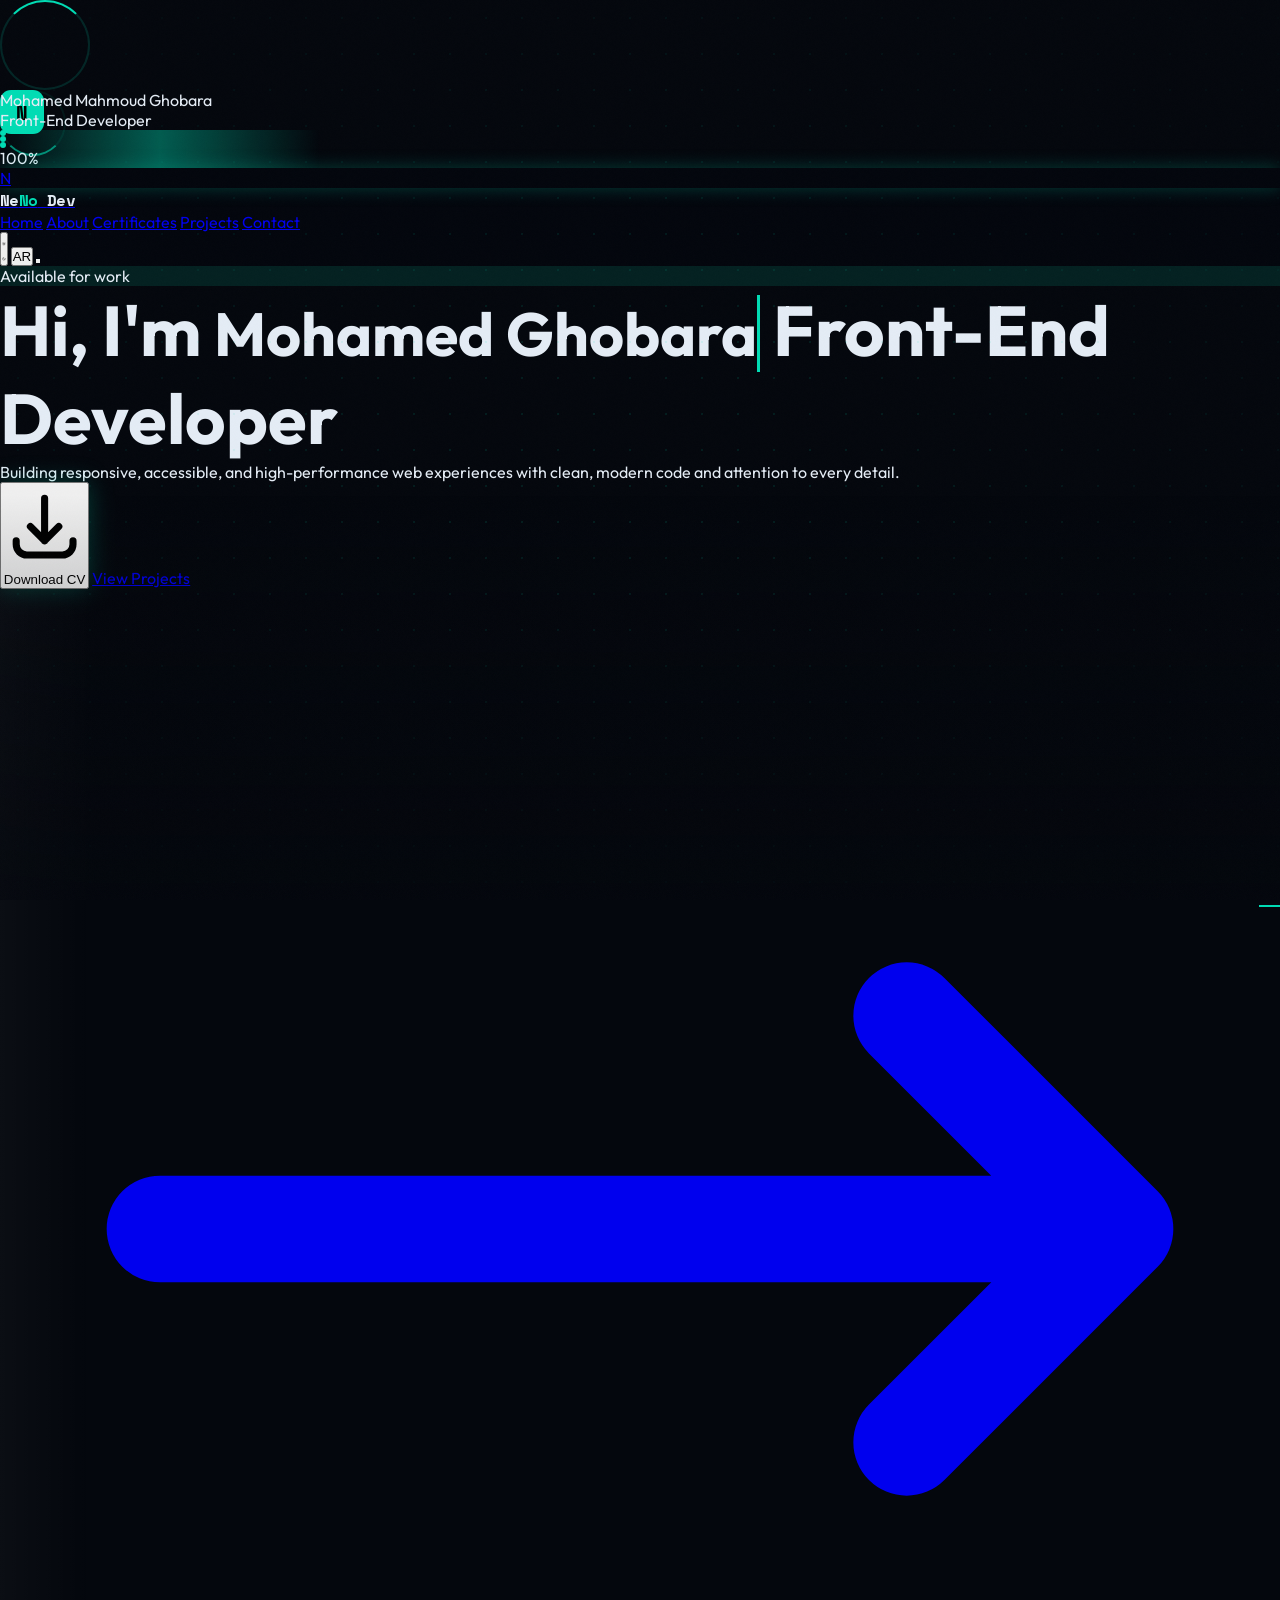
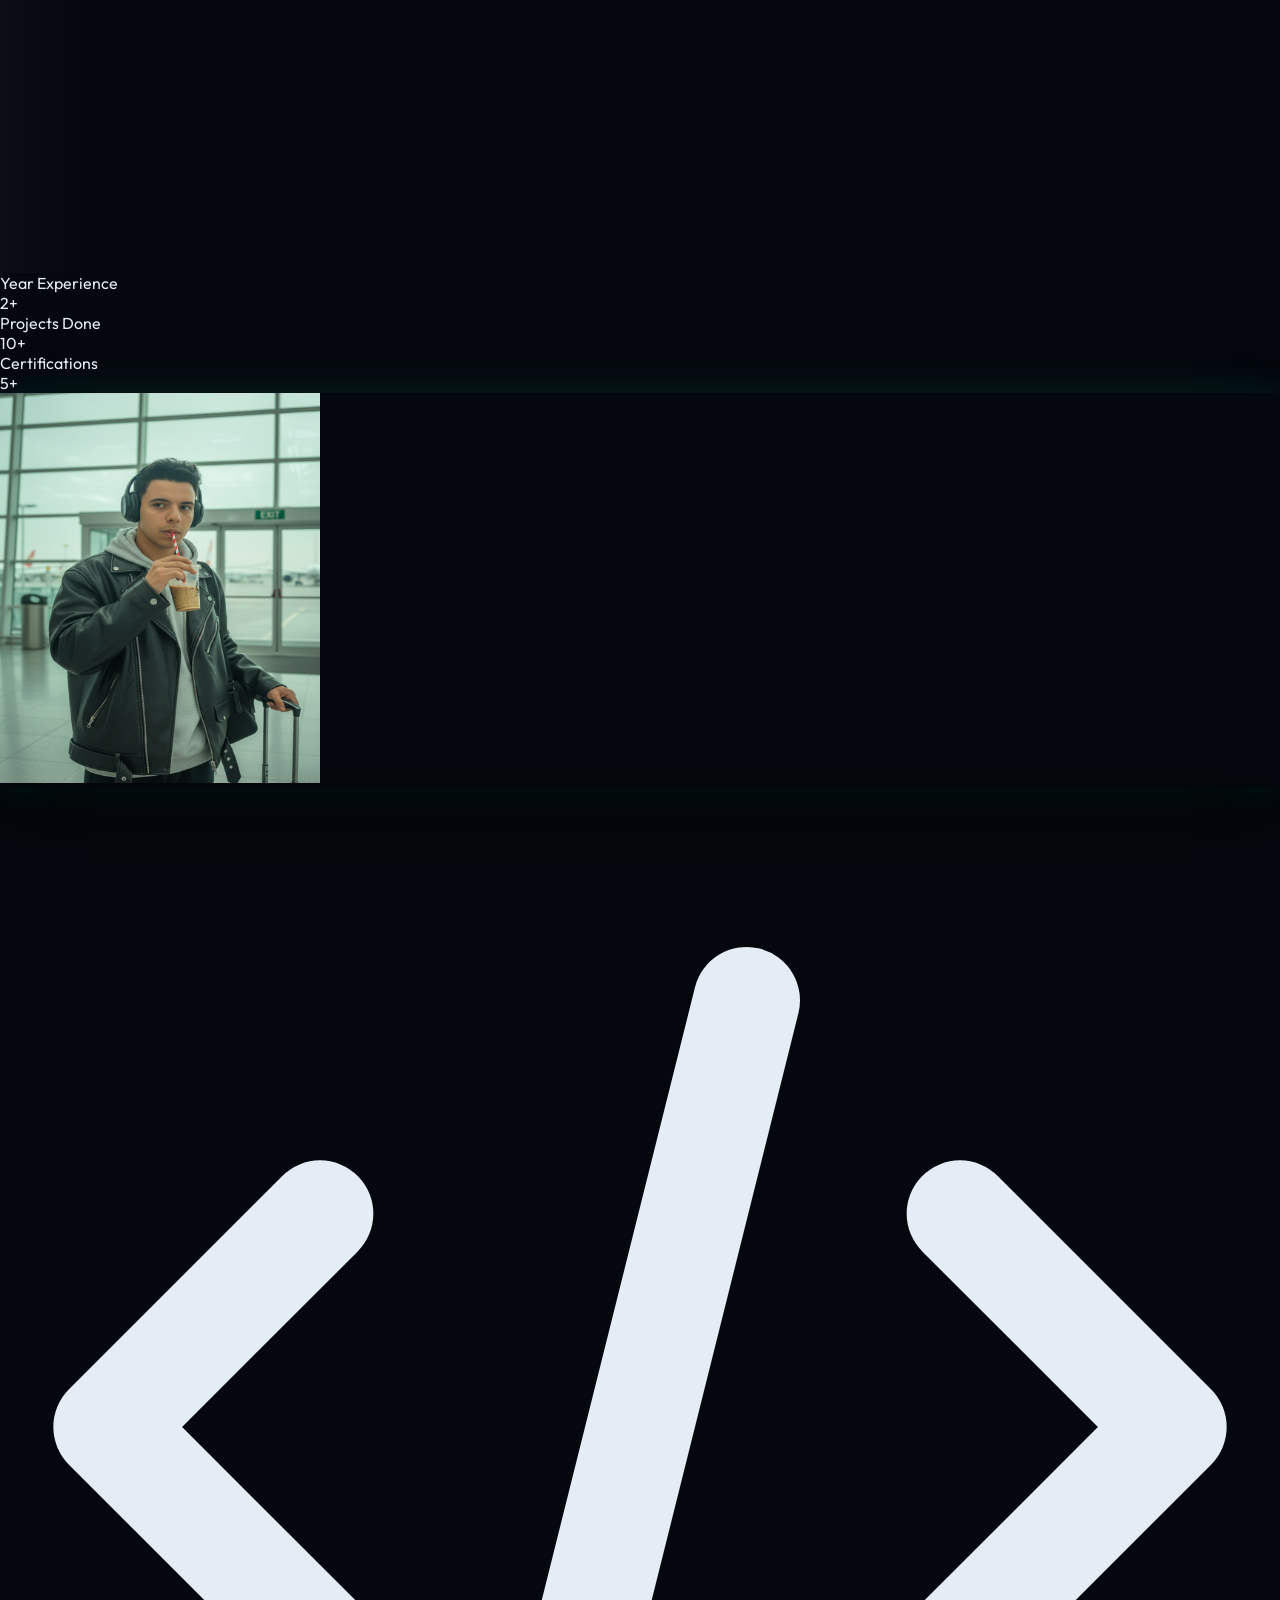
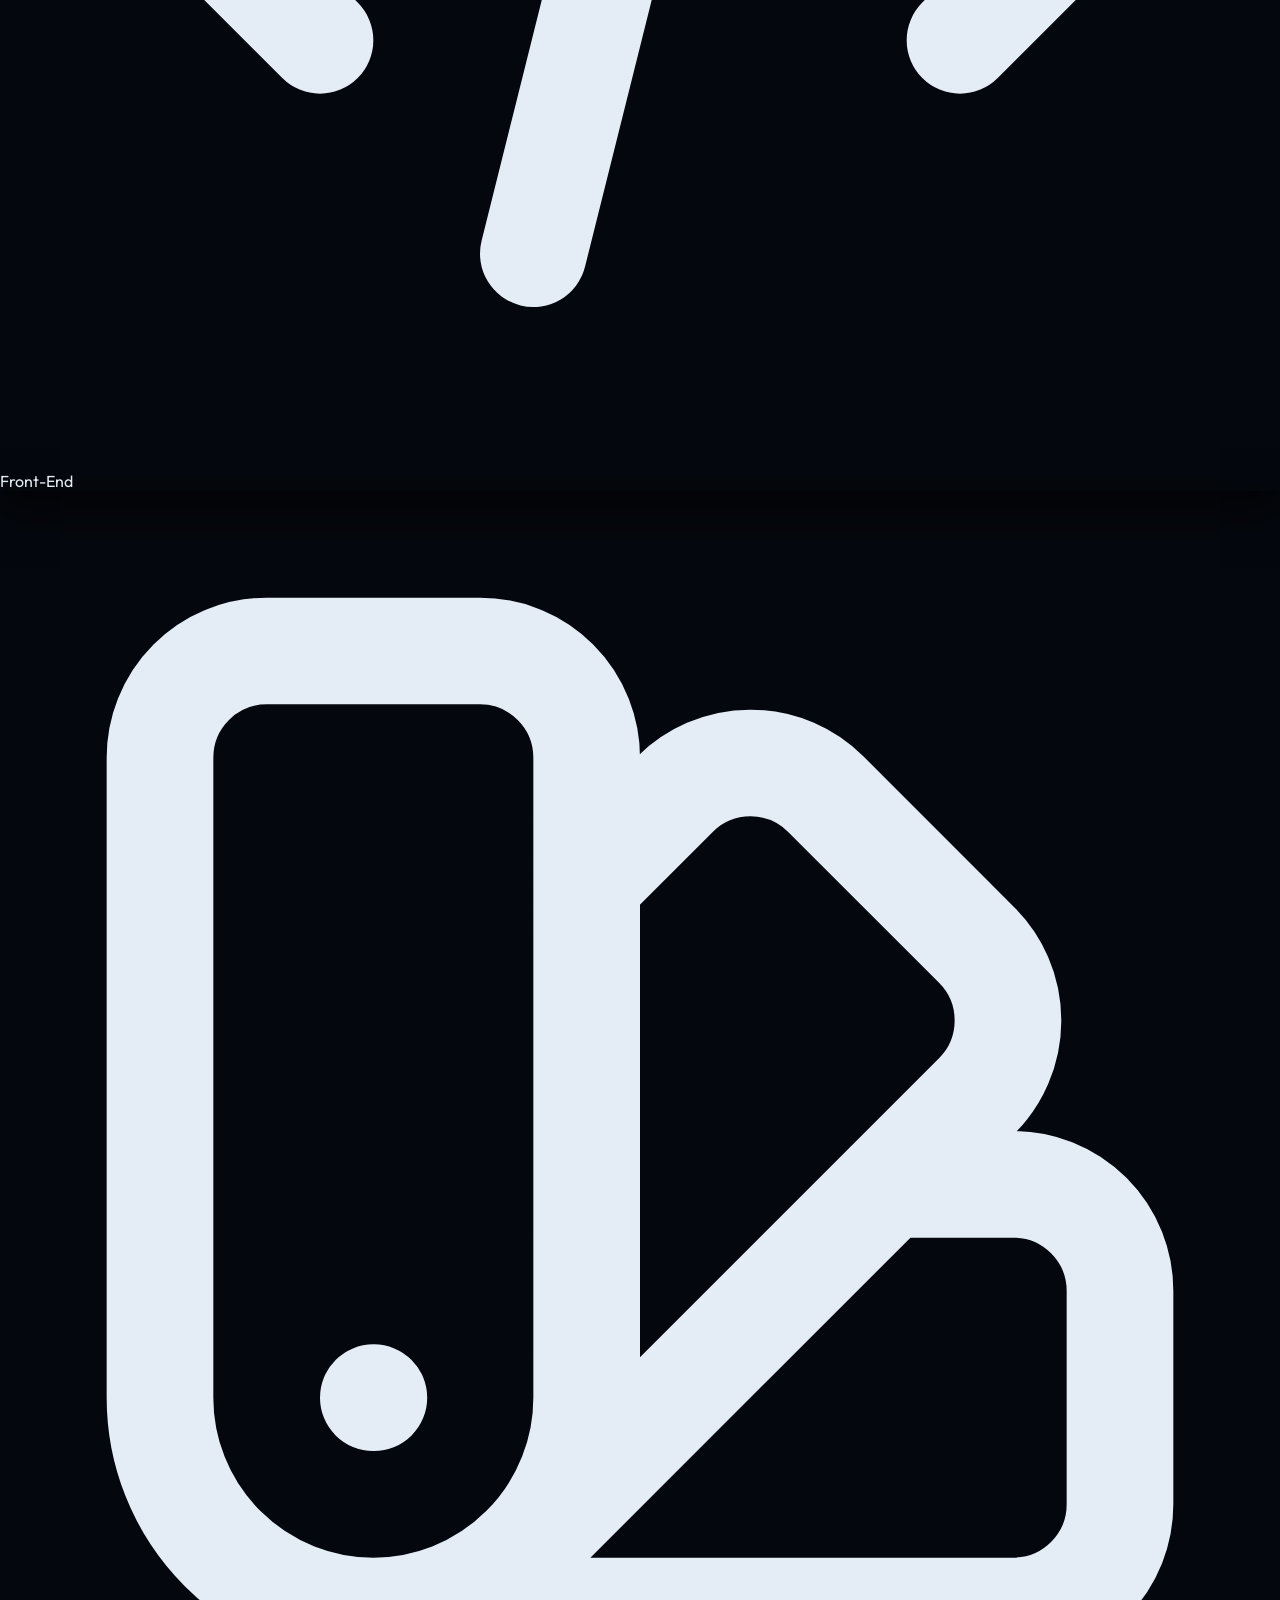
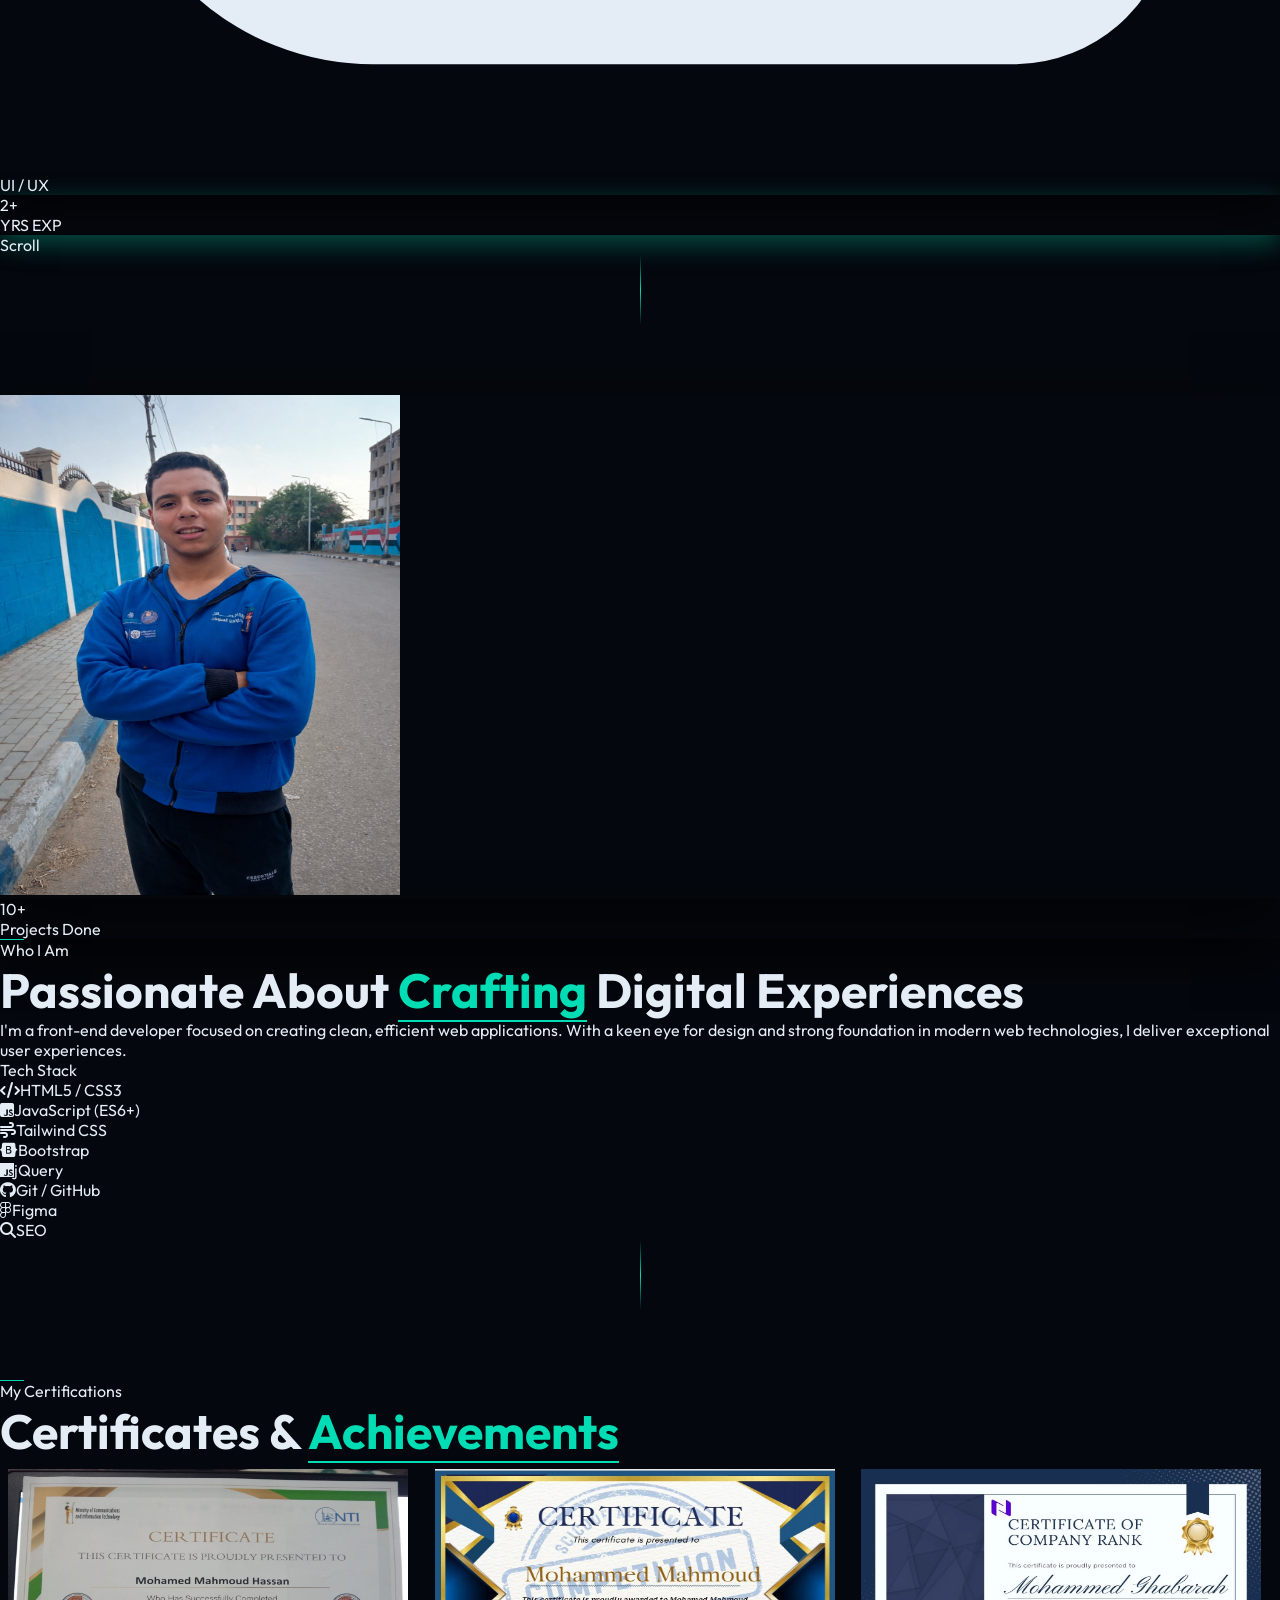
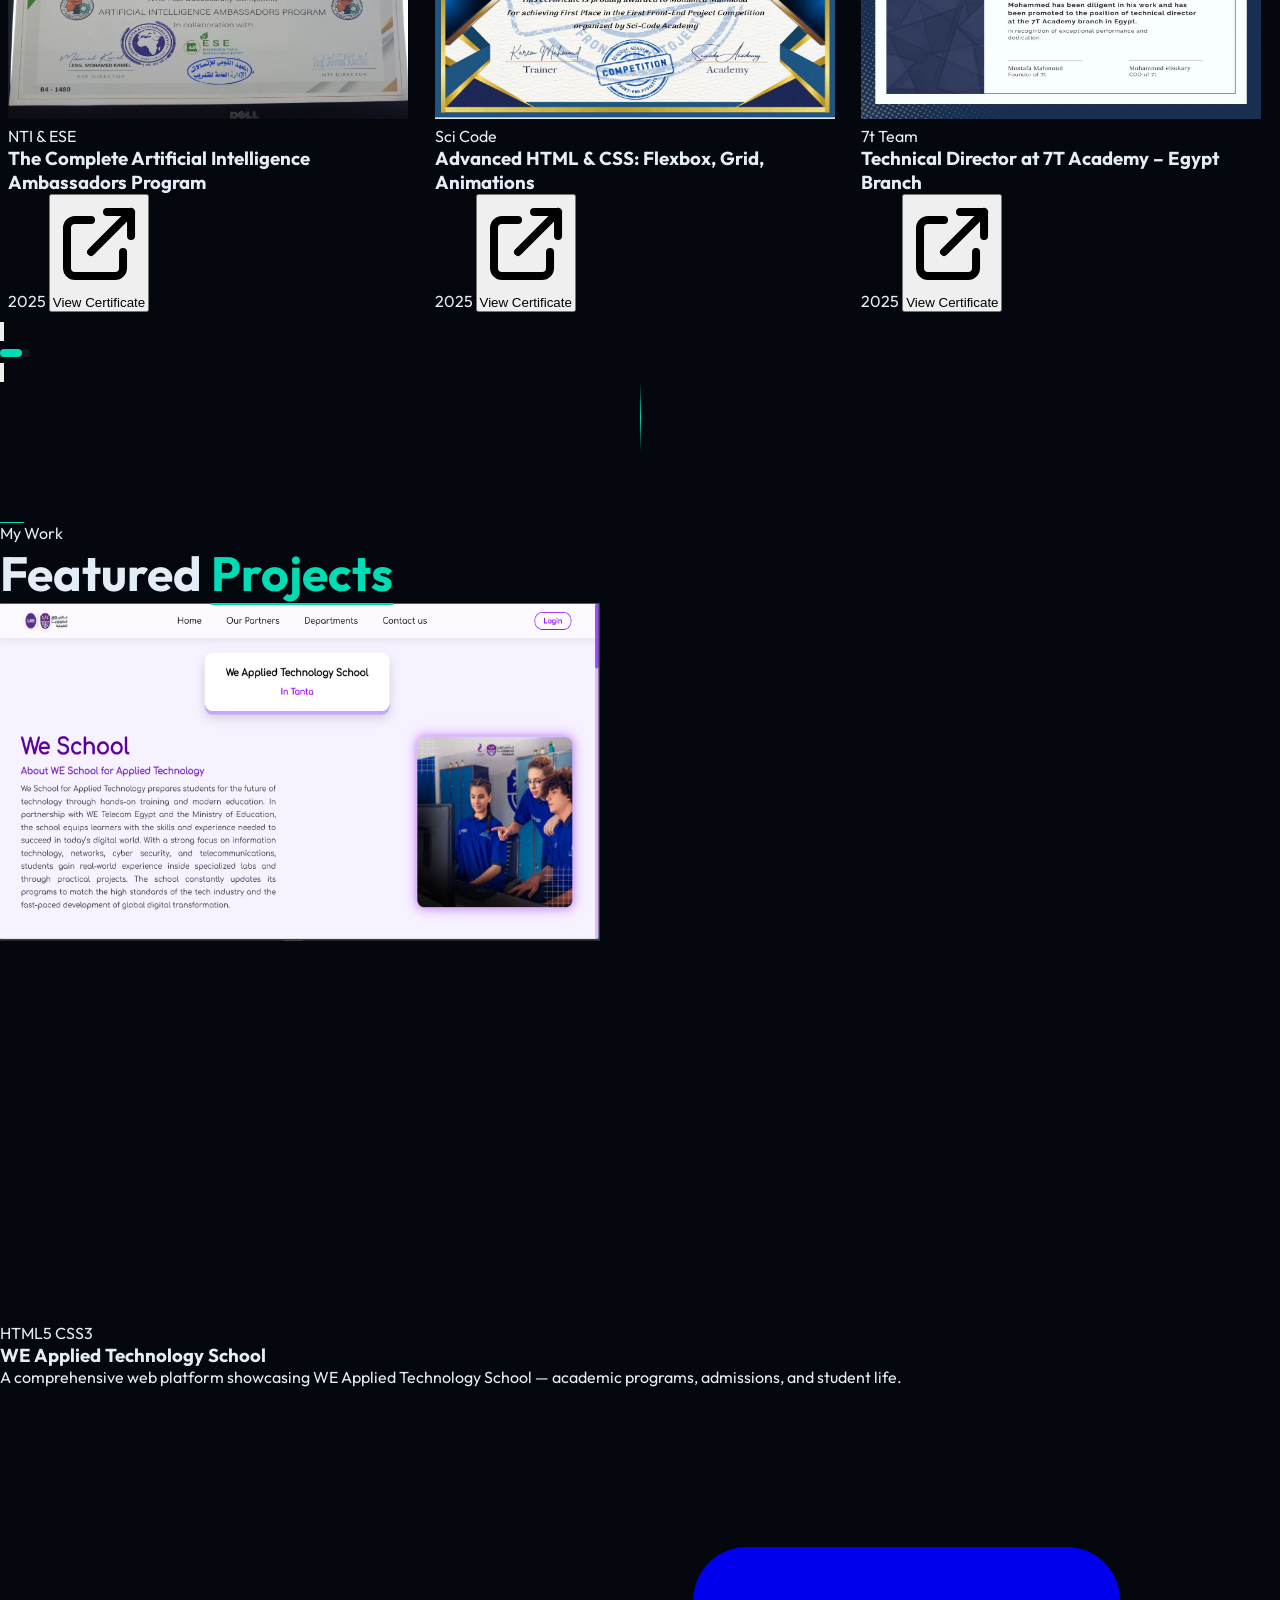
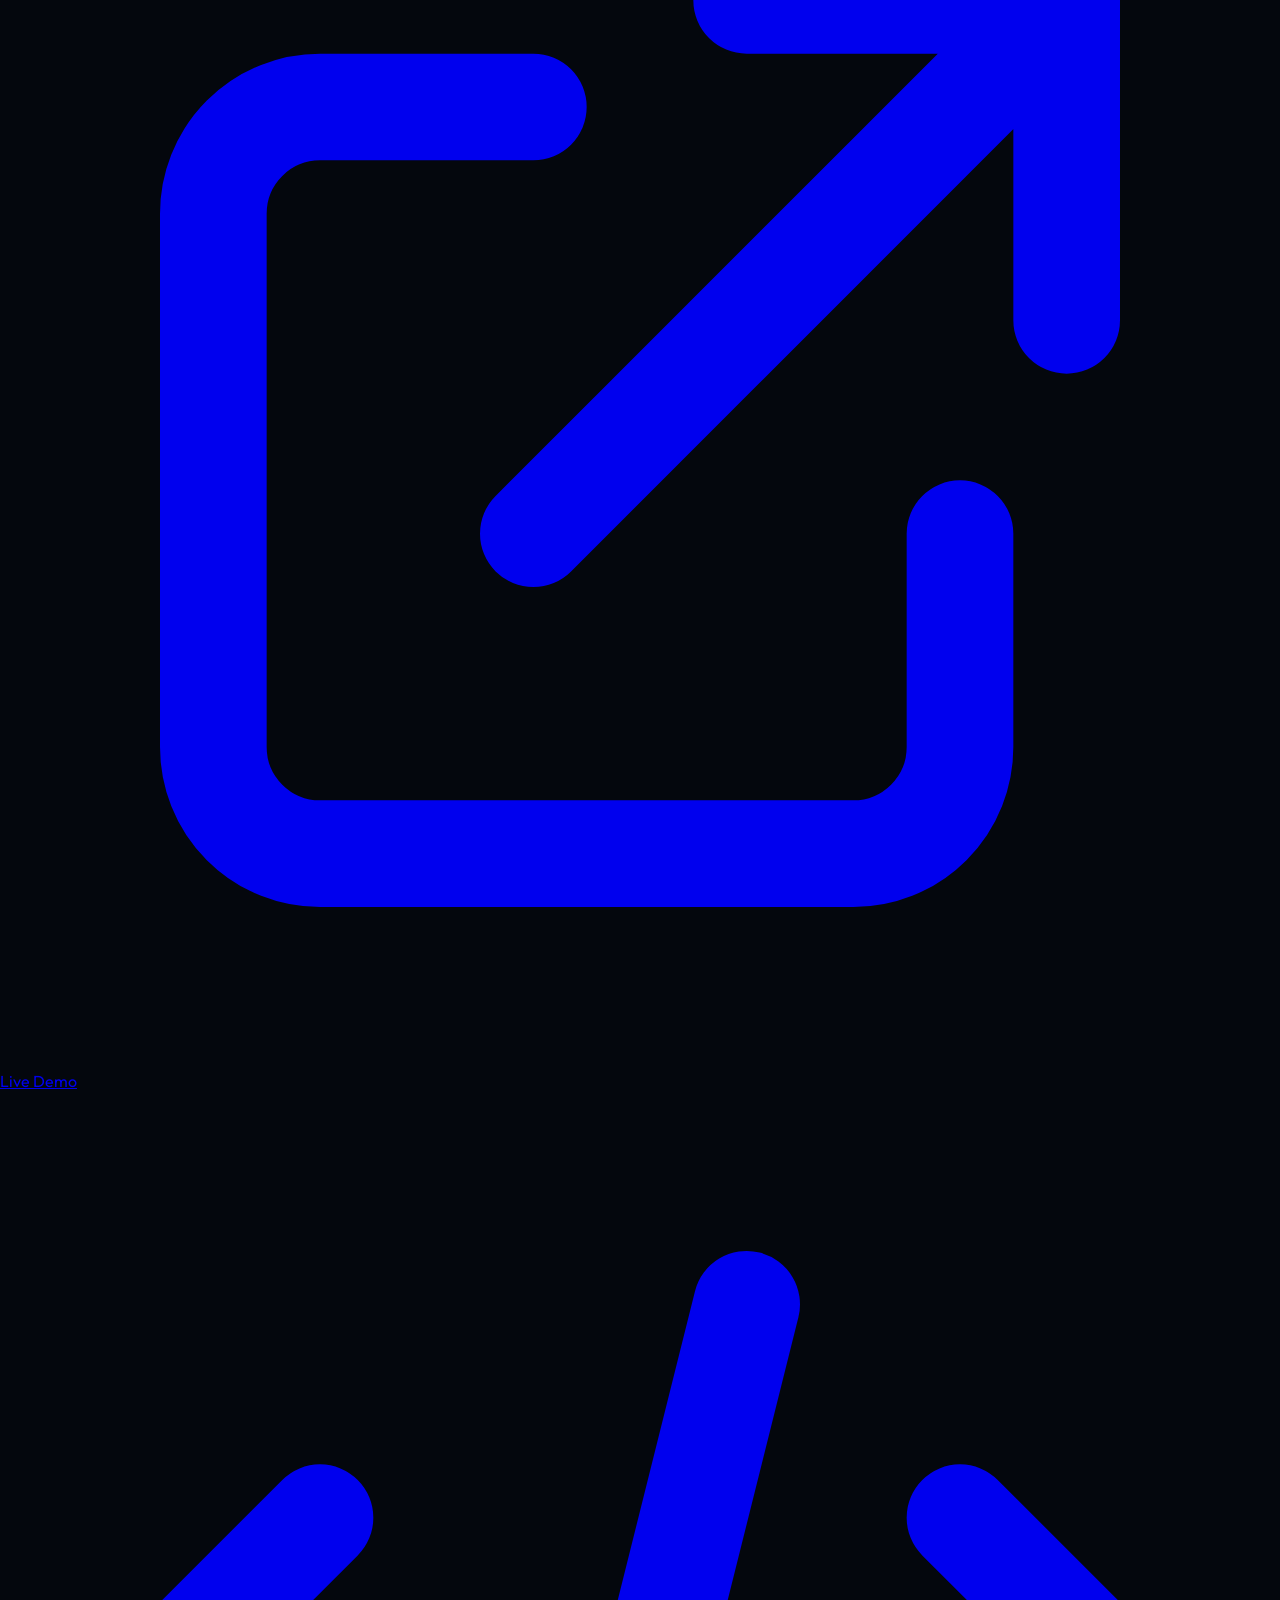
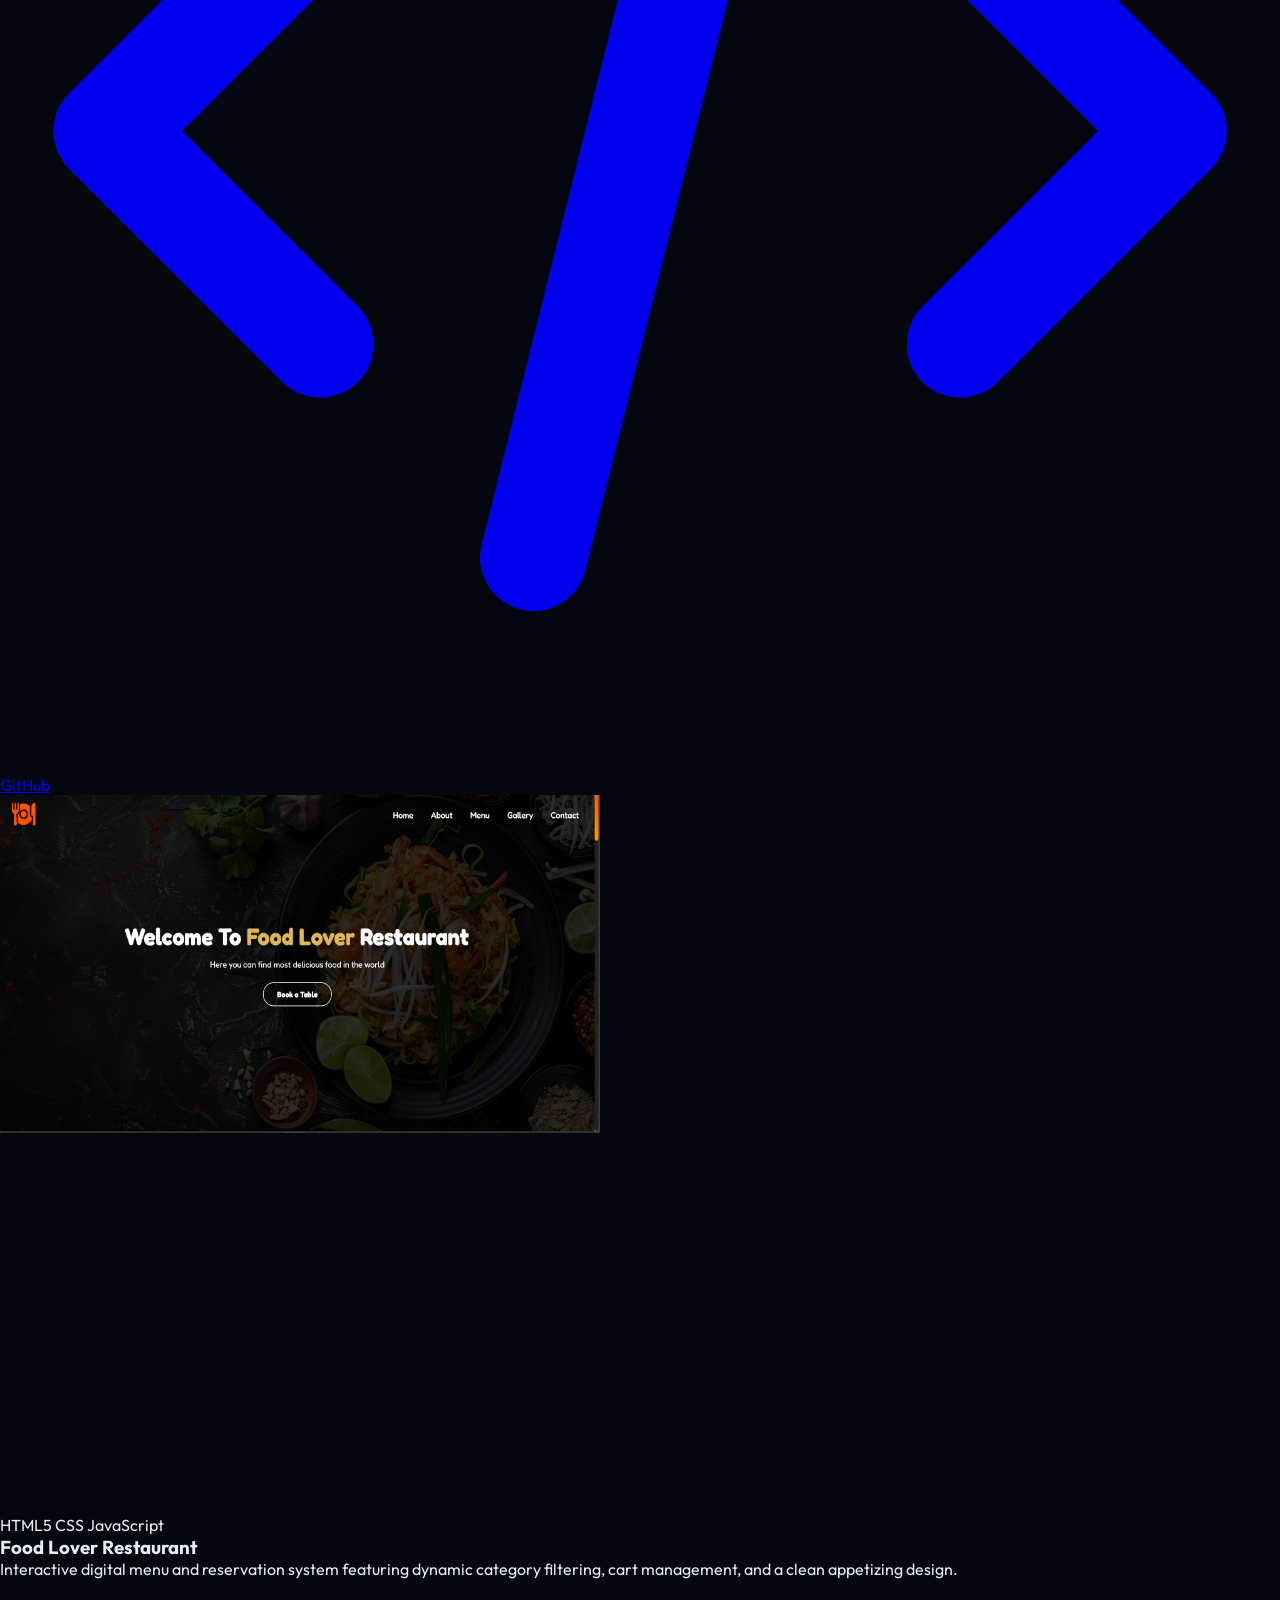
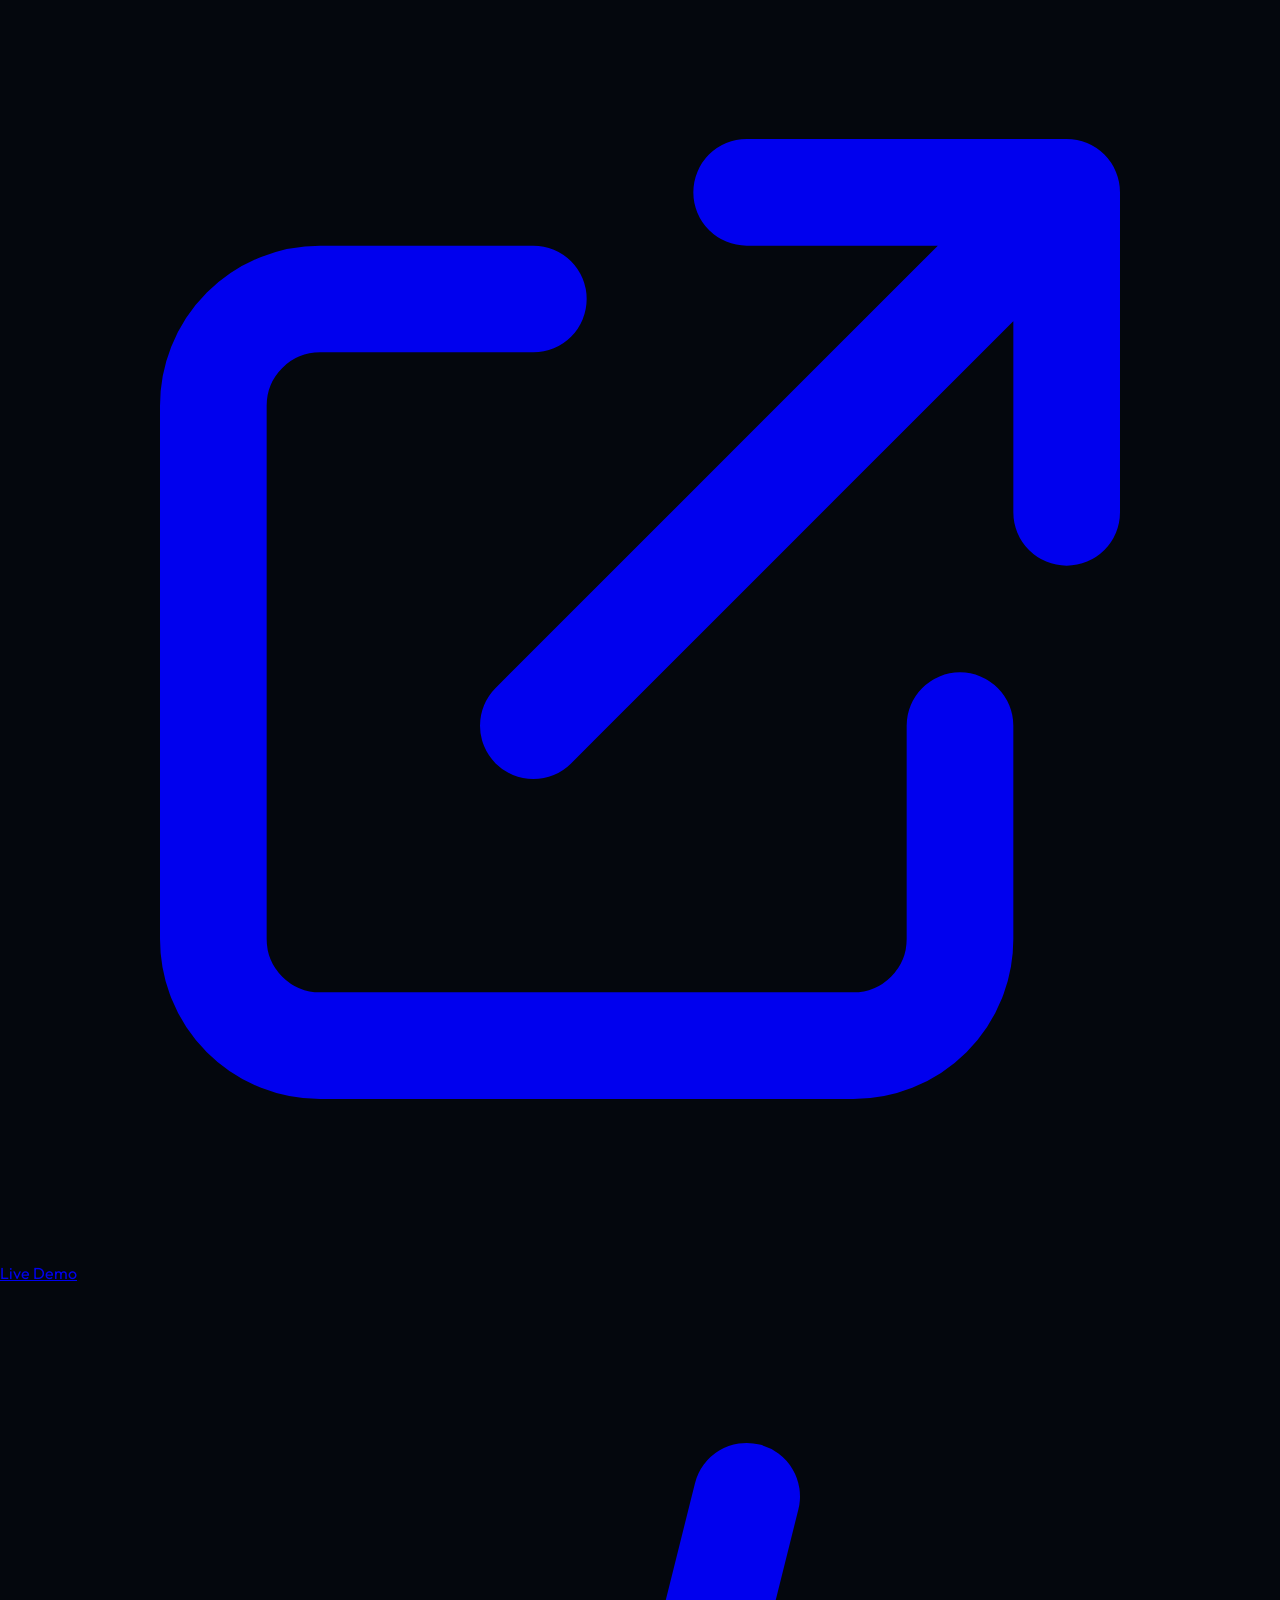
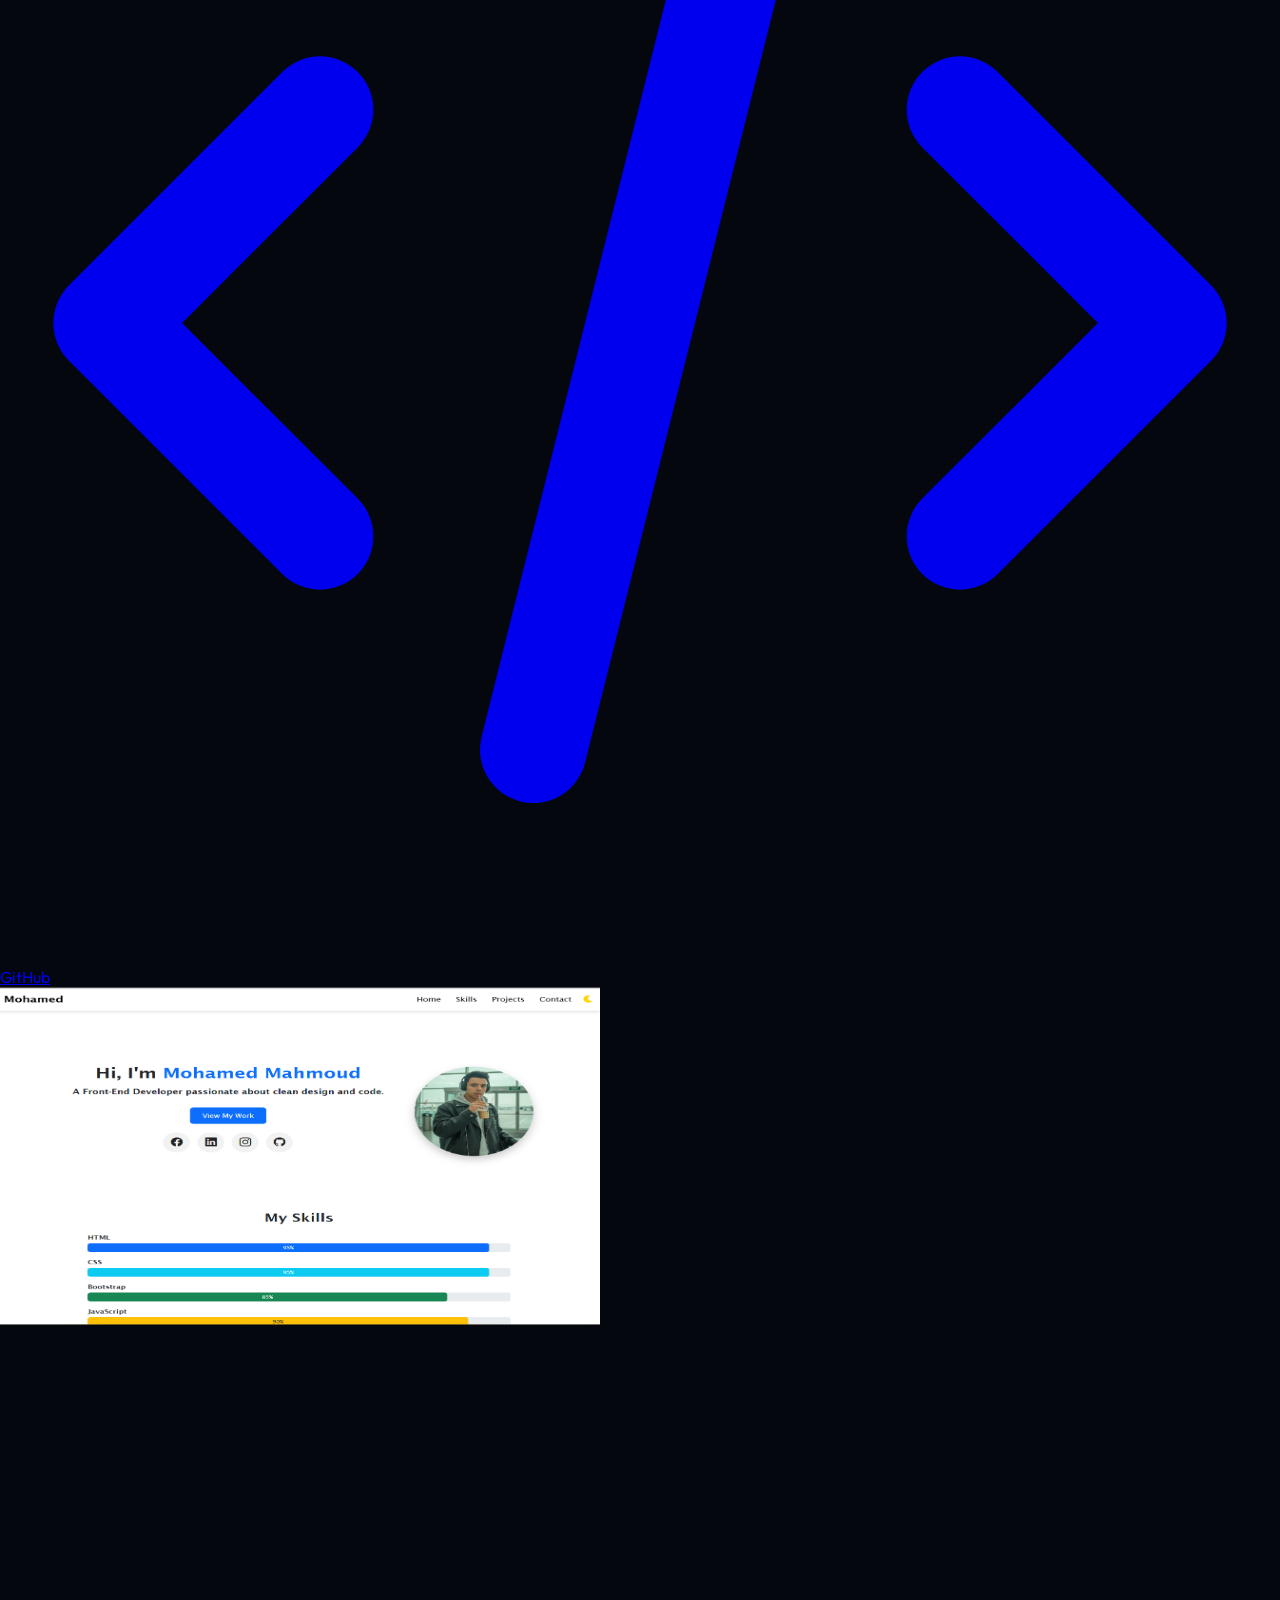
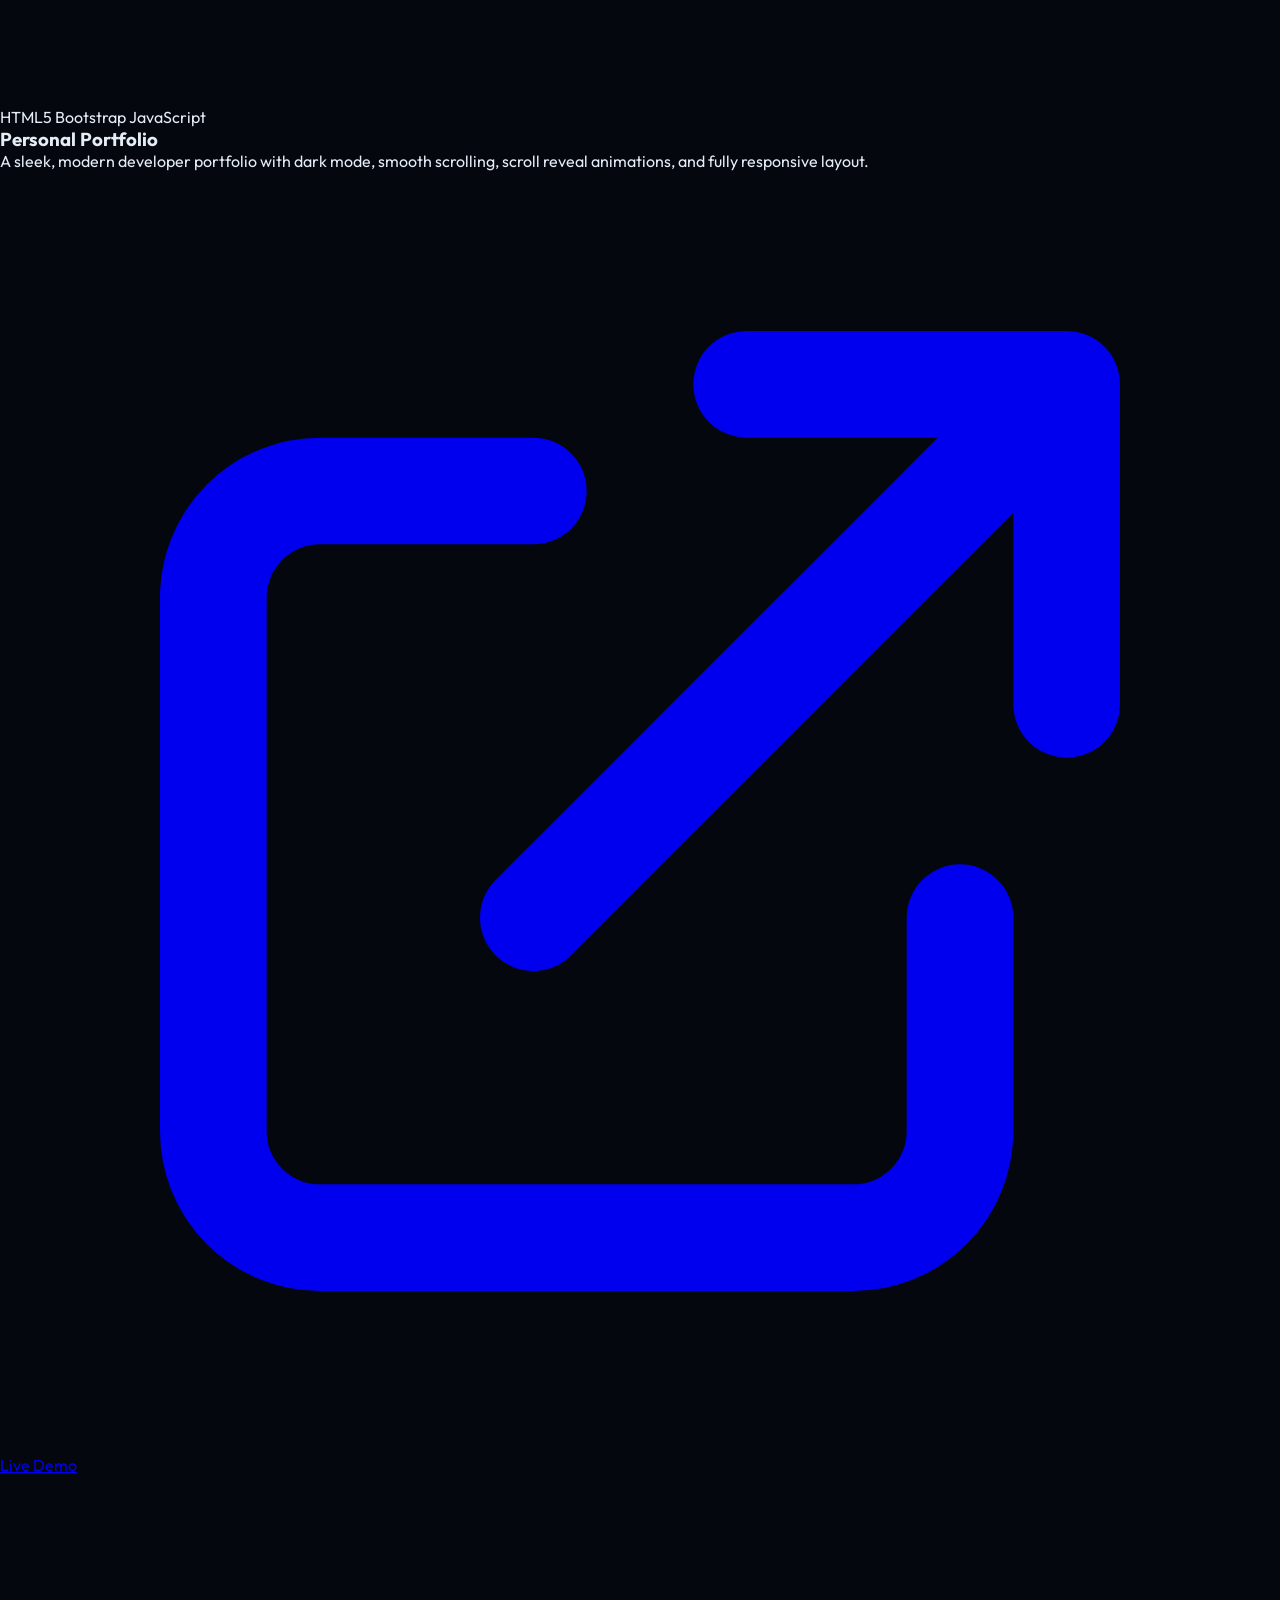
==== commit 21b8009d: "update neno" ====
--- a/index.html
+++ b/index.html
@@ -71,7 +71,7 @@
       {
         "@type": "Person",
         "name": "Mohamed Mahmoud Ghobara",
-        "alternateName": "NeXo Dev",
+        "alternateName": "محمد محمود غبارة",
         "jobTitle": "Front-End Developer",
         "description": "Front-End Developer crafting responsive, accessible and high-performance web experiences using HTML5, CSS3, JavaScript, Tailwind CSS, Bootstrap, and more.",
         "url": "https://mohamedghobara.vercel.app/",
@@ -232,7 +232,7 @@
         <div
           class="w-8 h-8 bg-[#00dcb4] rounded-[9px] flex items-center justify-center text-black font-black text-sm flex-shrink-0 transition-all duration-300 group-hover:-rotate-[5deg] group-hover:scale-[1.08] font-mono"
           style="box-shadow:0 0 18px rgba(0,220,180,0.25)" >N</div>
-        <span class="nexo-logo text-[0.95rem]" ><span class="ne">Ne</span><span class="xo">Xo</span>
+        <span class="neno-logo text-[0.95rem]" ><span class="ne">Ne</span><span class="xo">No</span>
           <span class="ne">Dev</span></span>
       </a>
 
@@ -298,7 +298,7 @@
       <a href="#home" class="flex items-center gap-[10px]" aria-label="NeXo Dev — Go to homepage">
         <div class="w-8 h-8 bg-[#00dcb4] rounded-[9px] flex items-center justify-center text-black font-black font-mono"
           >N</div>
-        <span class="nexo-logo text-[0.95rem]" ><span class="ne">Ne</span><span class="xo">Xo</span>
+        <span class="neno-logo text-[0.95rem]" ><span class="ne">Ne</span><span class="xo">Xo</span>
           <span class="ne">Dev</span></span>
       </a>
       <button id="aside-close"
--- a/style.css
+++ b/style.css
@@ -728,7 +728,7 @@
 }
 
 /* ═══ LOGO ═══ */
-.nexo-logo {
+.neno-logo {
     font-family: 'Space Mono', monospace;
     font-weight: 700;
     letter-spacing: -0.04em;
@@ -737,11 +737,11 @@
     unicode-bidi: isolate;
 }
 
-.nexo-logo .ne {
+.neno-logo .ne {
     color: var(--logo-text, #e4ecf5);
 }
 
-.nexo-logo .xo {
+.neno-logo .xo {
     color: #00dcb4;
 }
 
@@ -1069,7 +1069,7 @@
     color: #e4ecf5;
 }
 
-html.dark .nexo-logo .ne {
+html.dark .neno-logo .ne {
     color: #e4ecf5;
 }
 
@@ -1155,7 +1155,7 @@
 }
 
 /* Logo */
-html.light .nexo-logo .ne {
+html.light .neno-logo .ne {
     color: #0d1b2a !important;
 }
 
